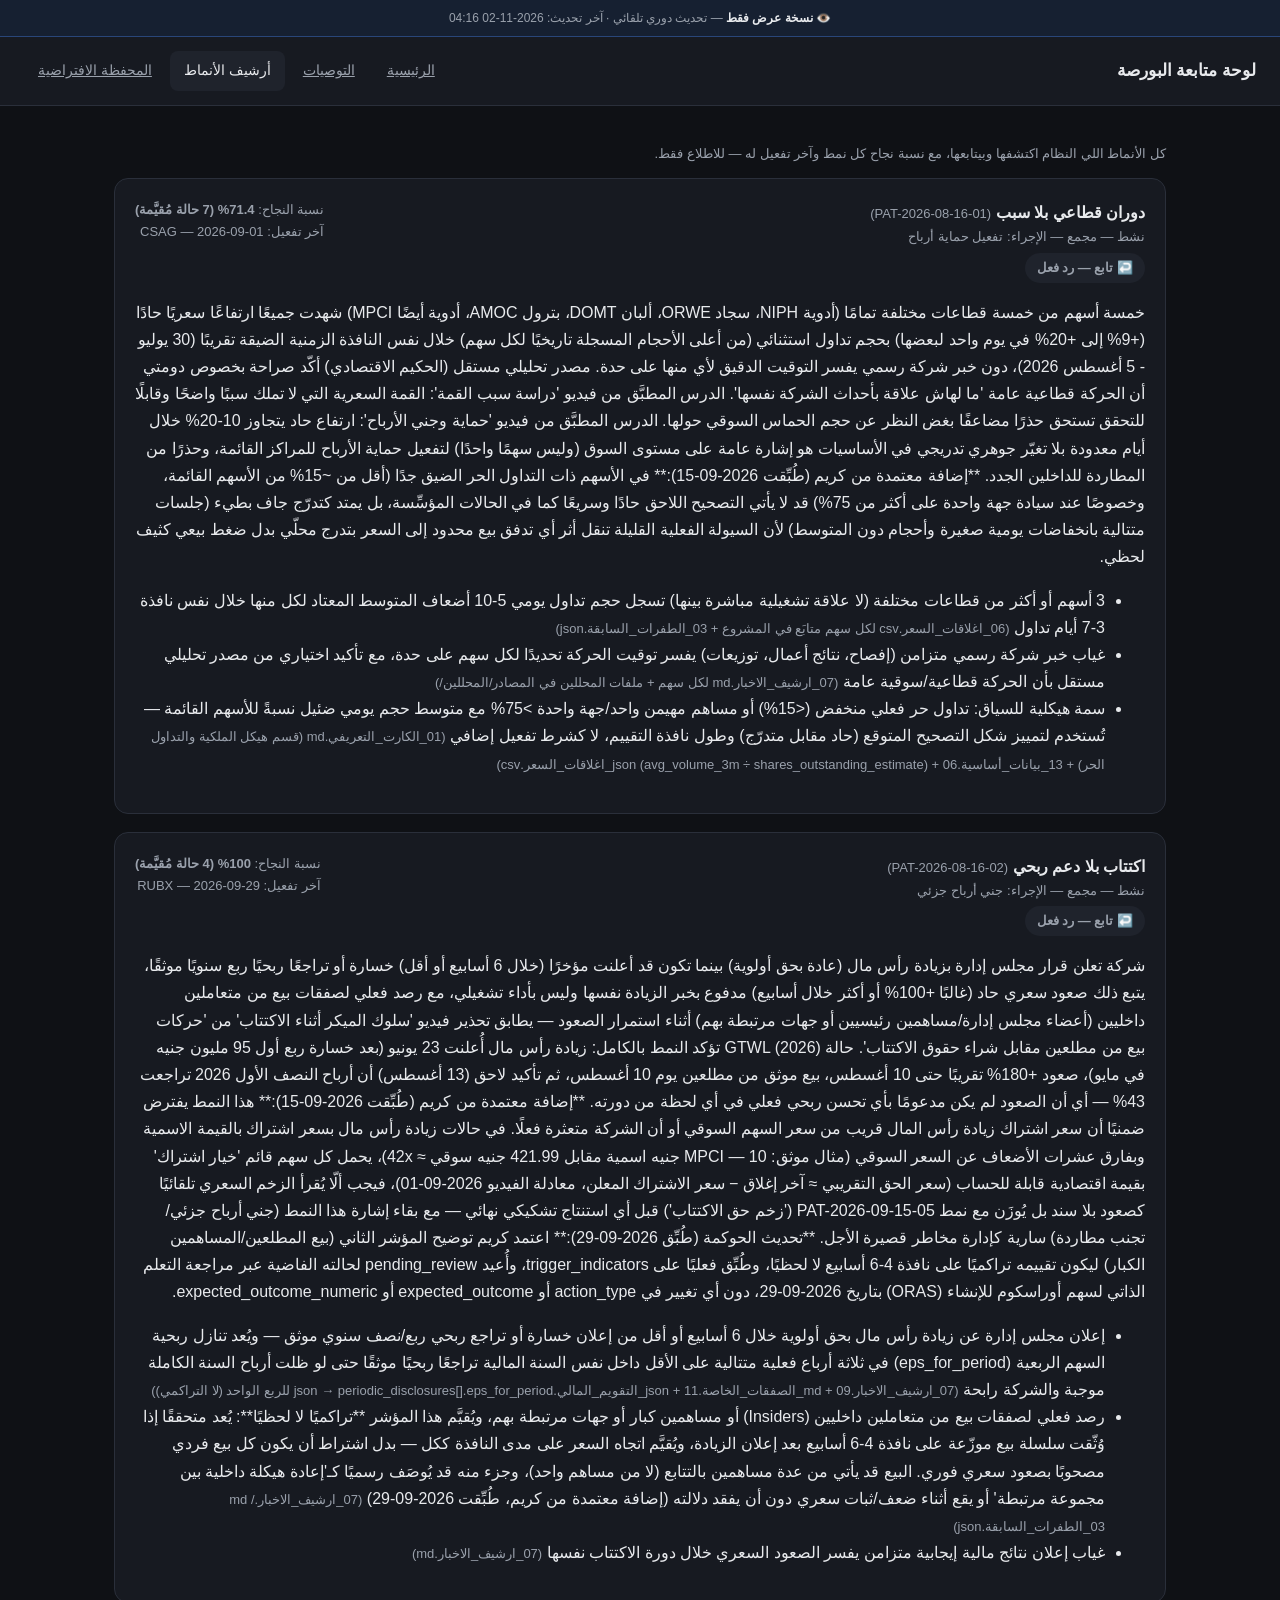
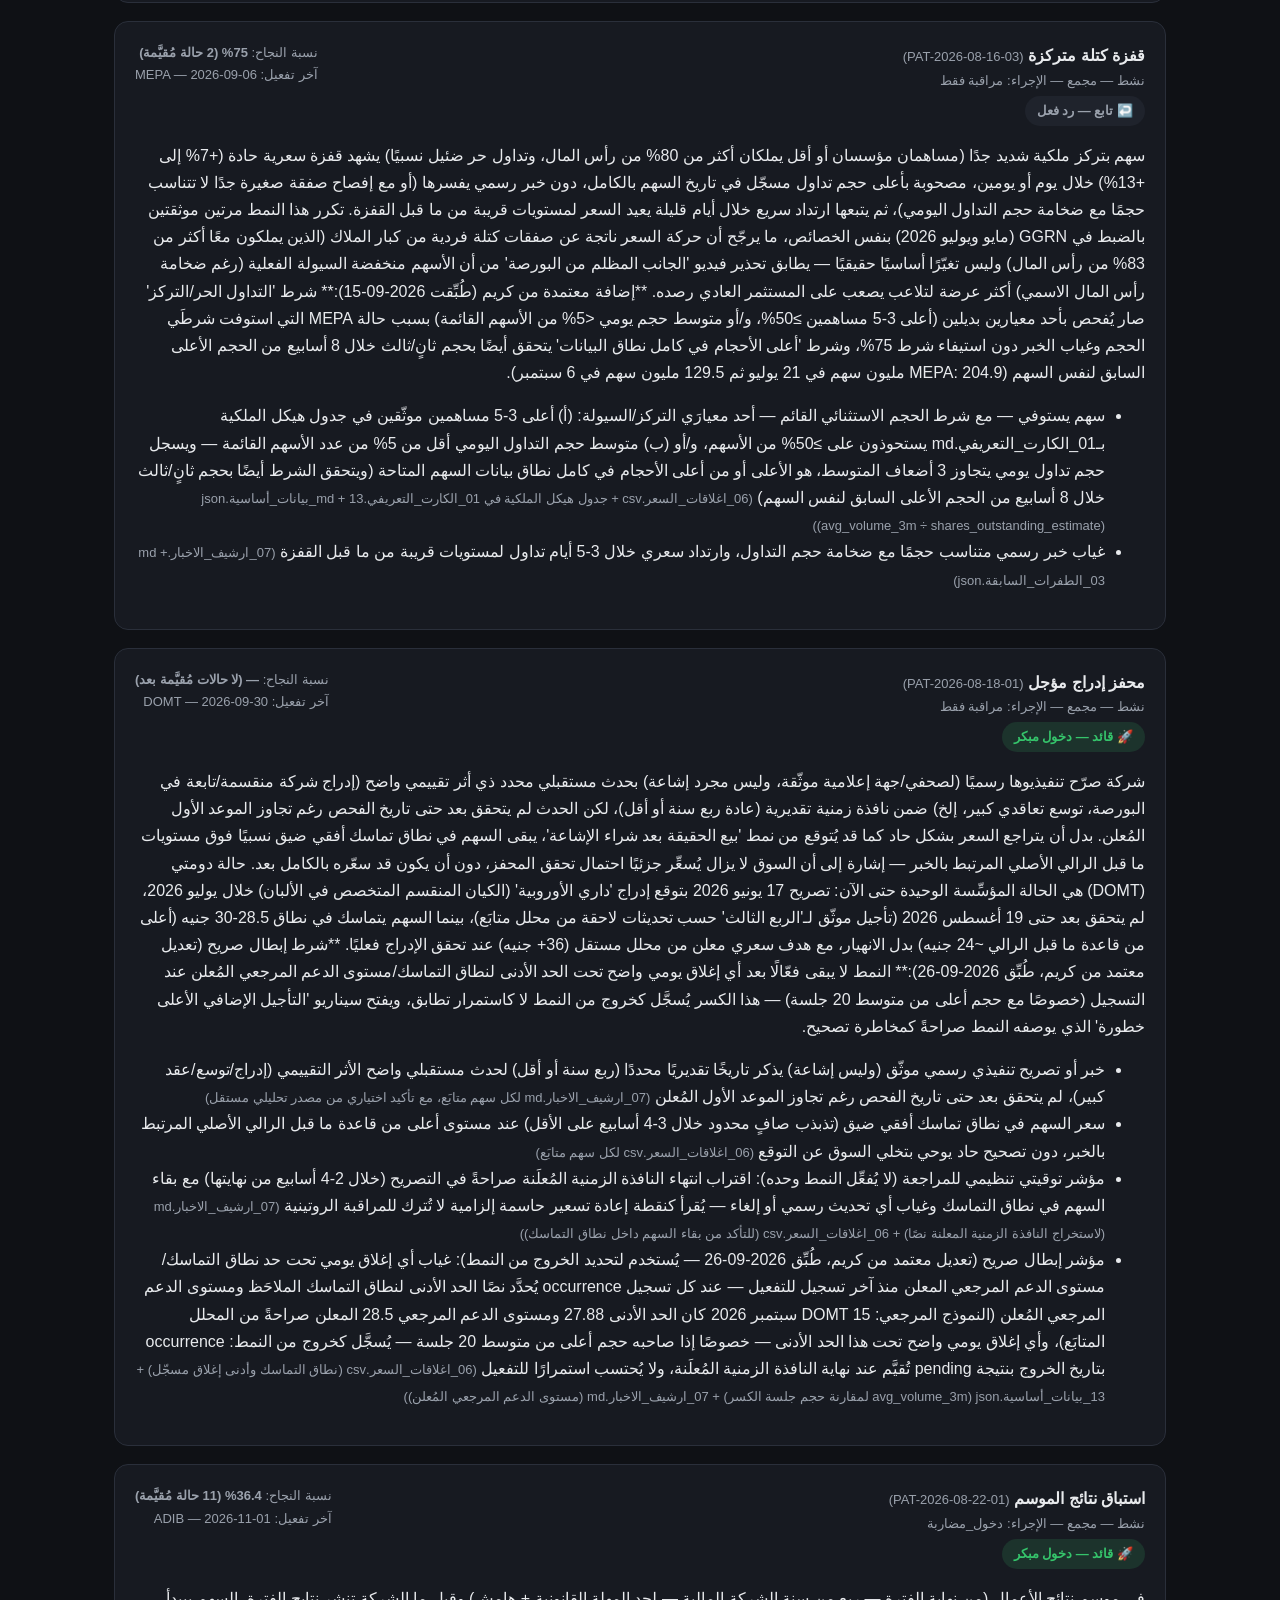
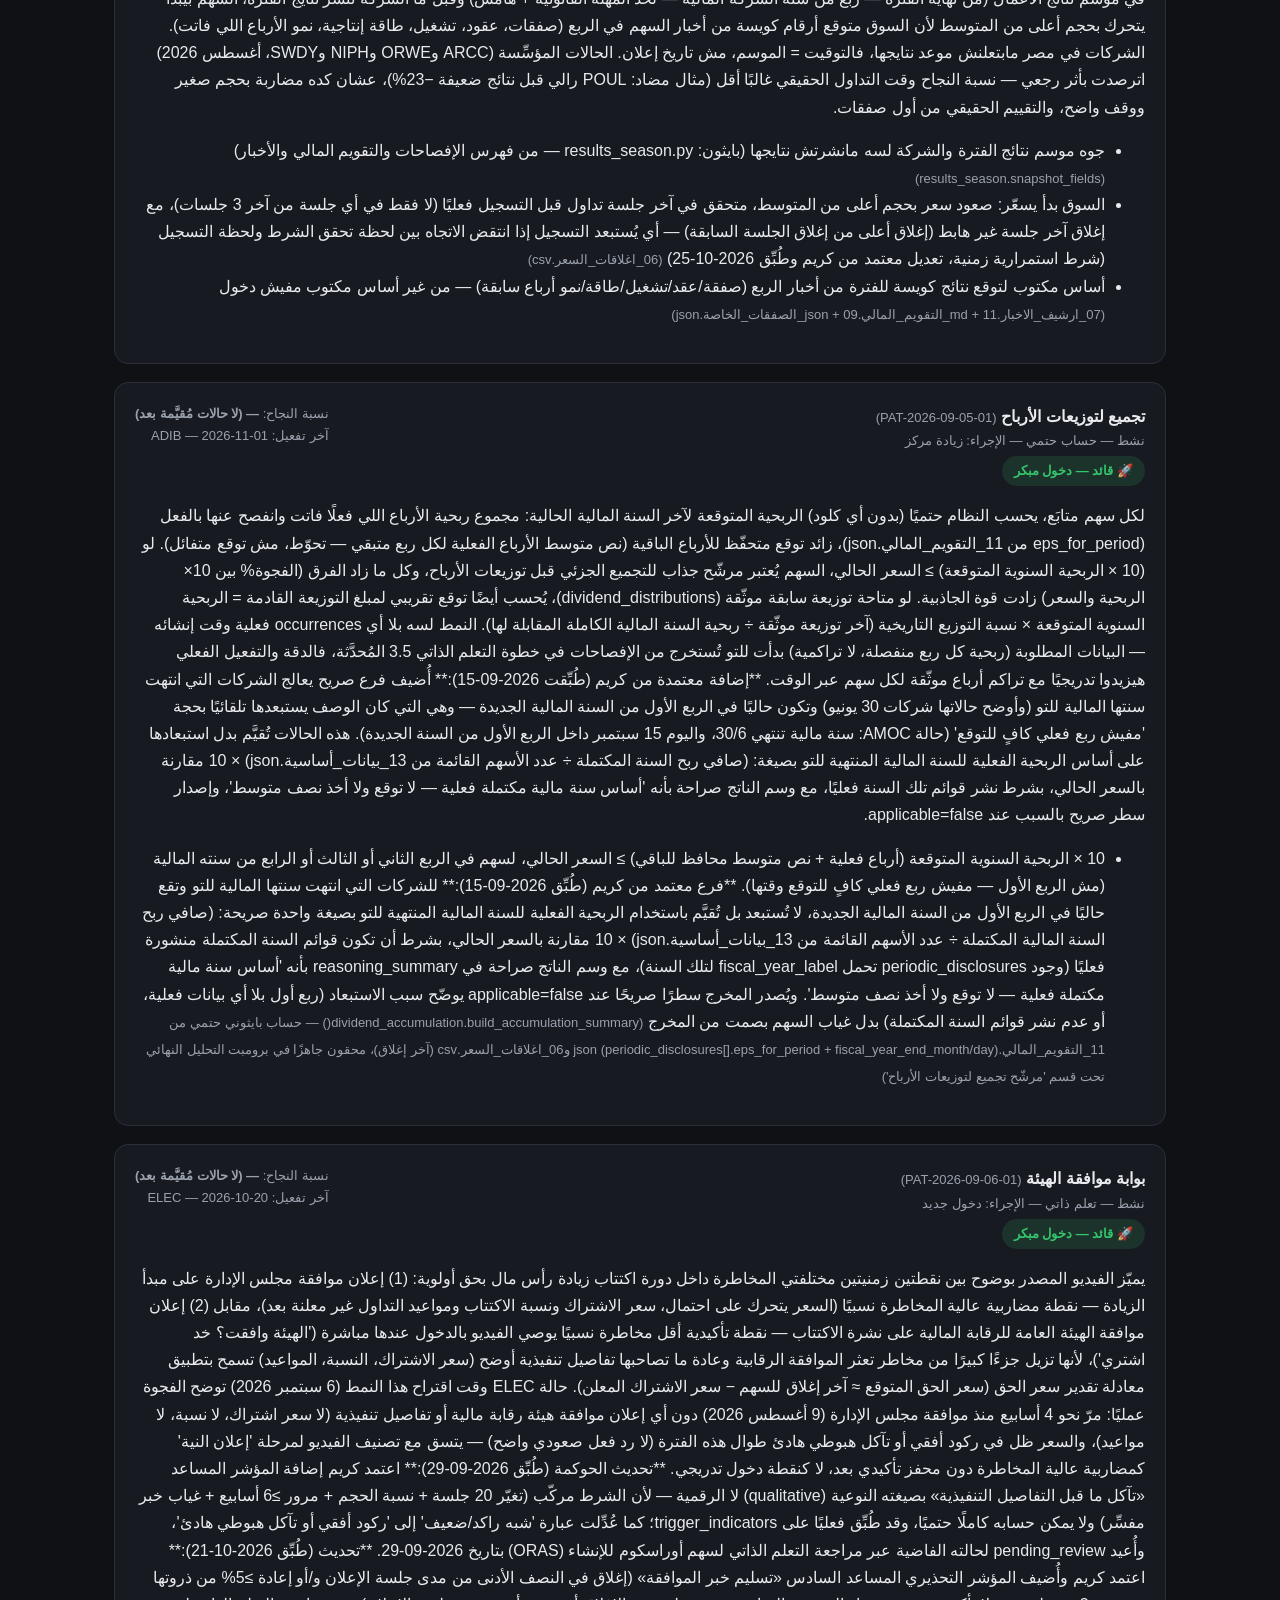
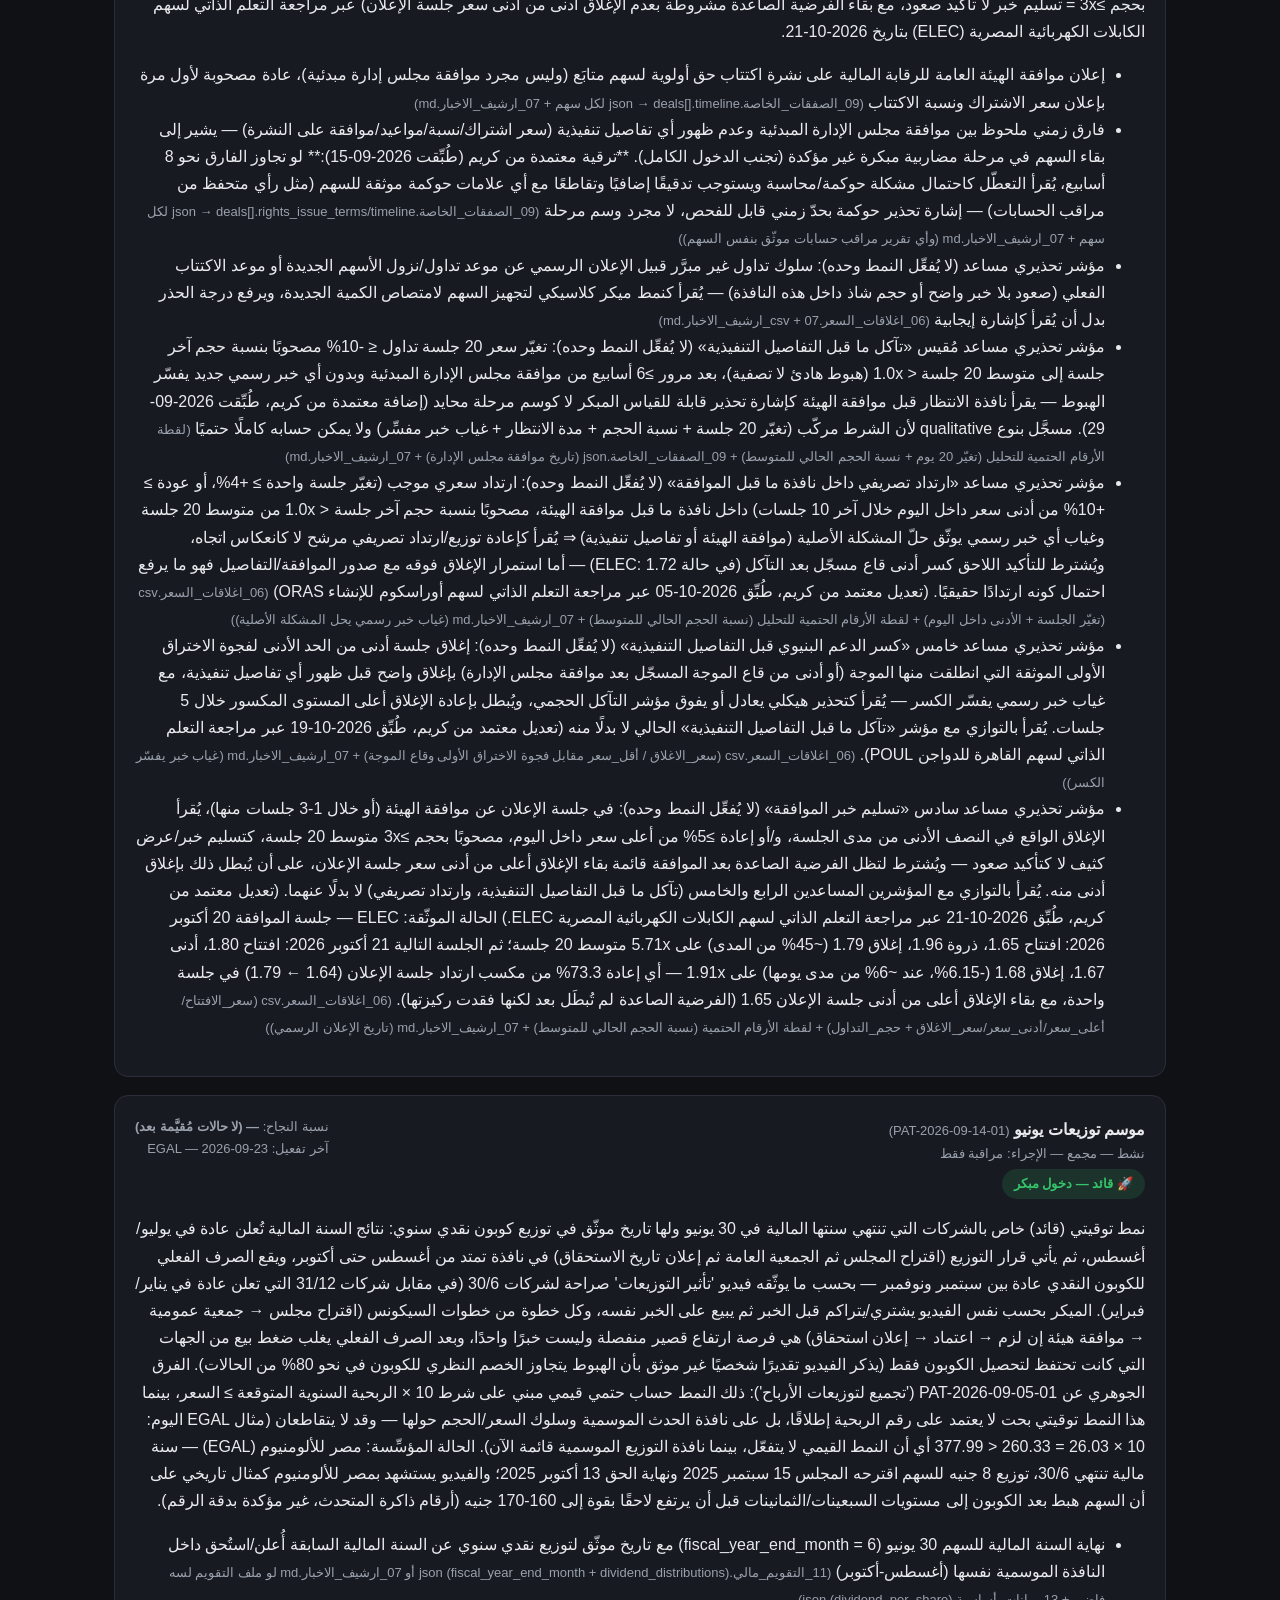
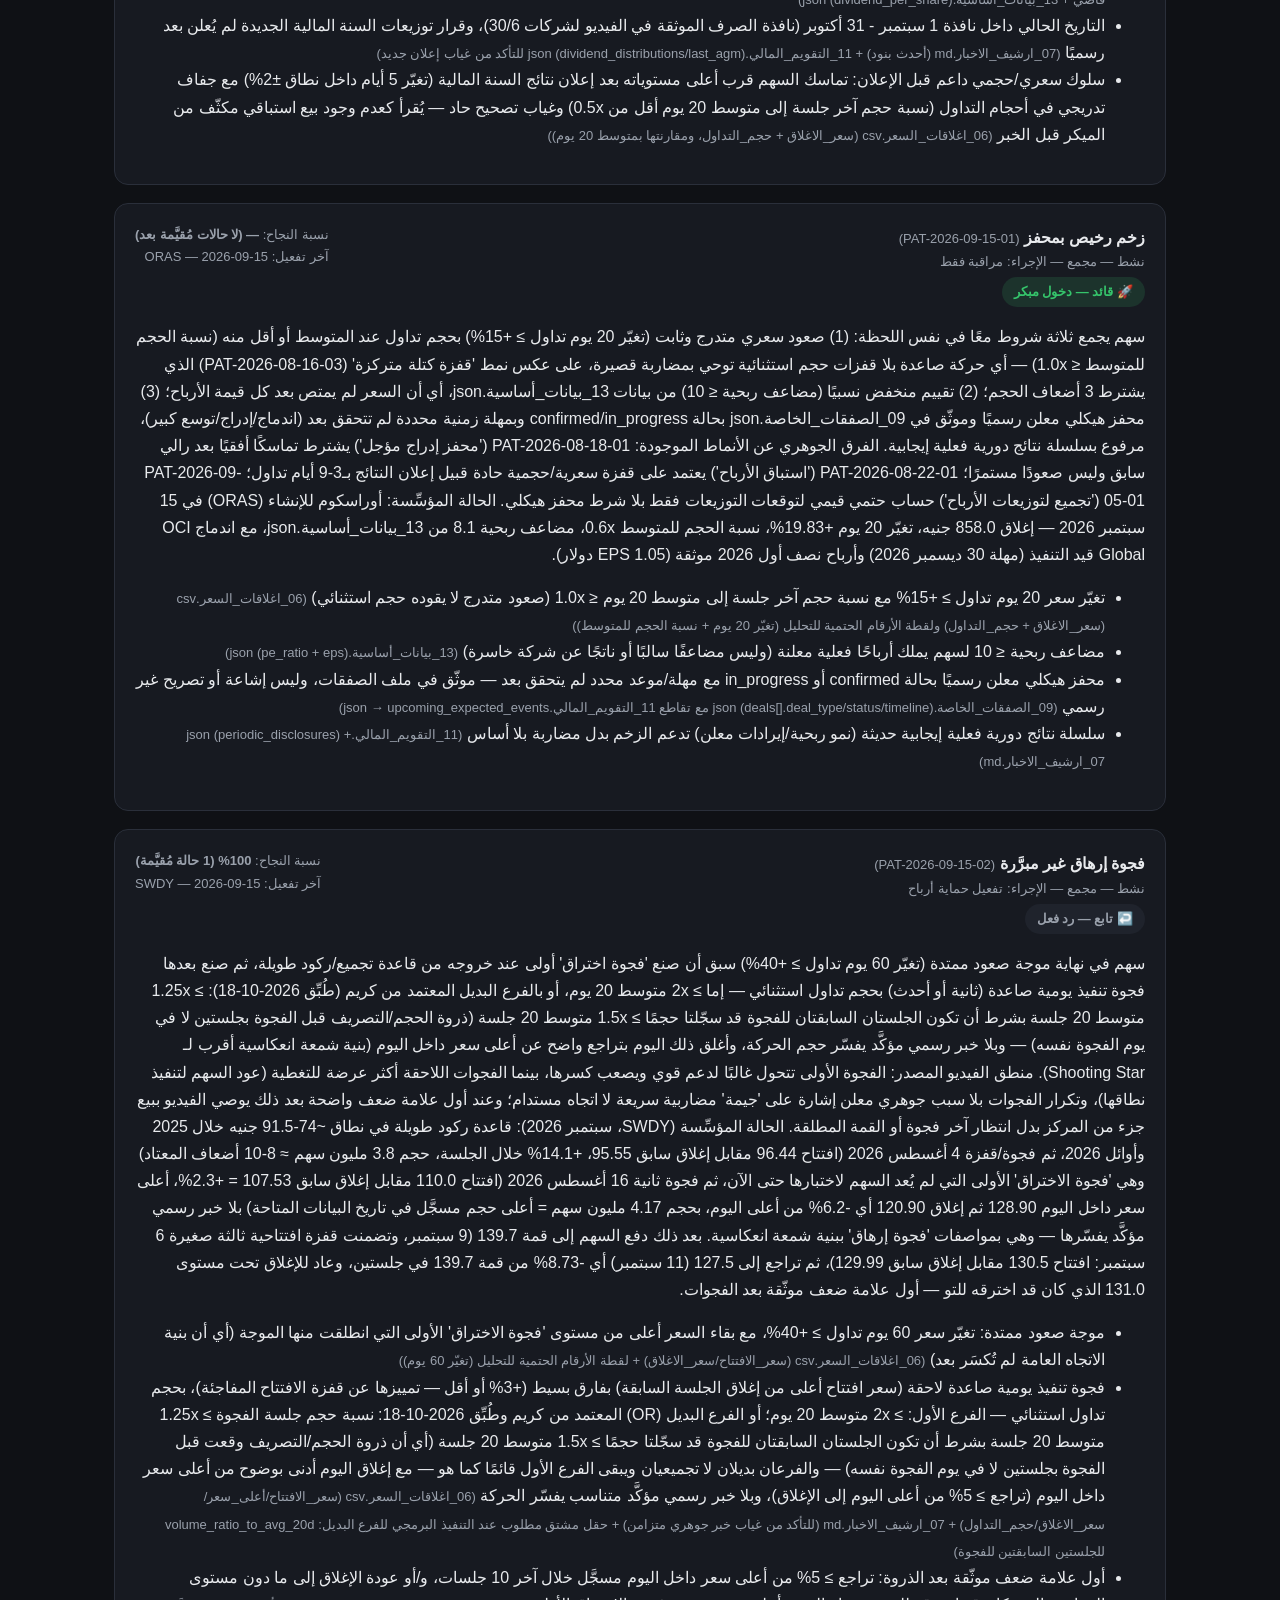
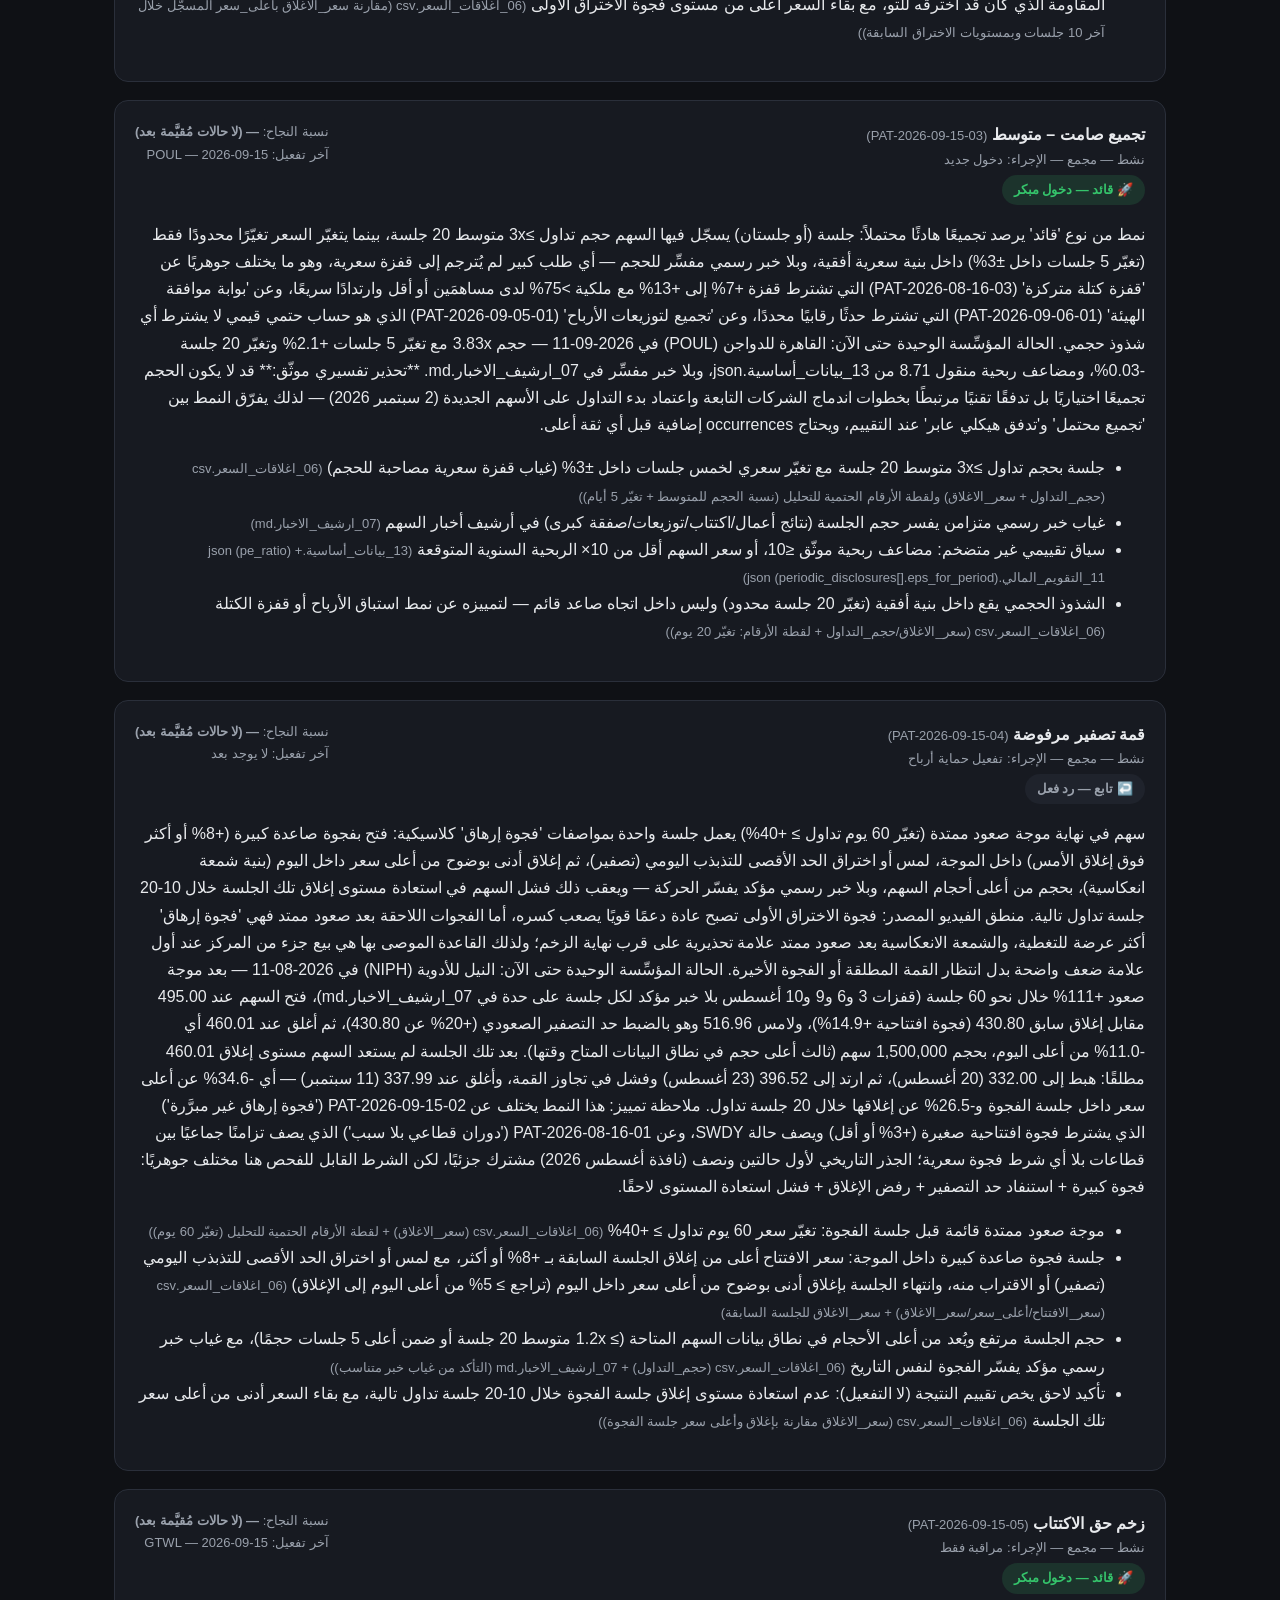
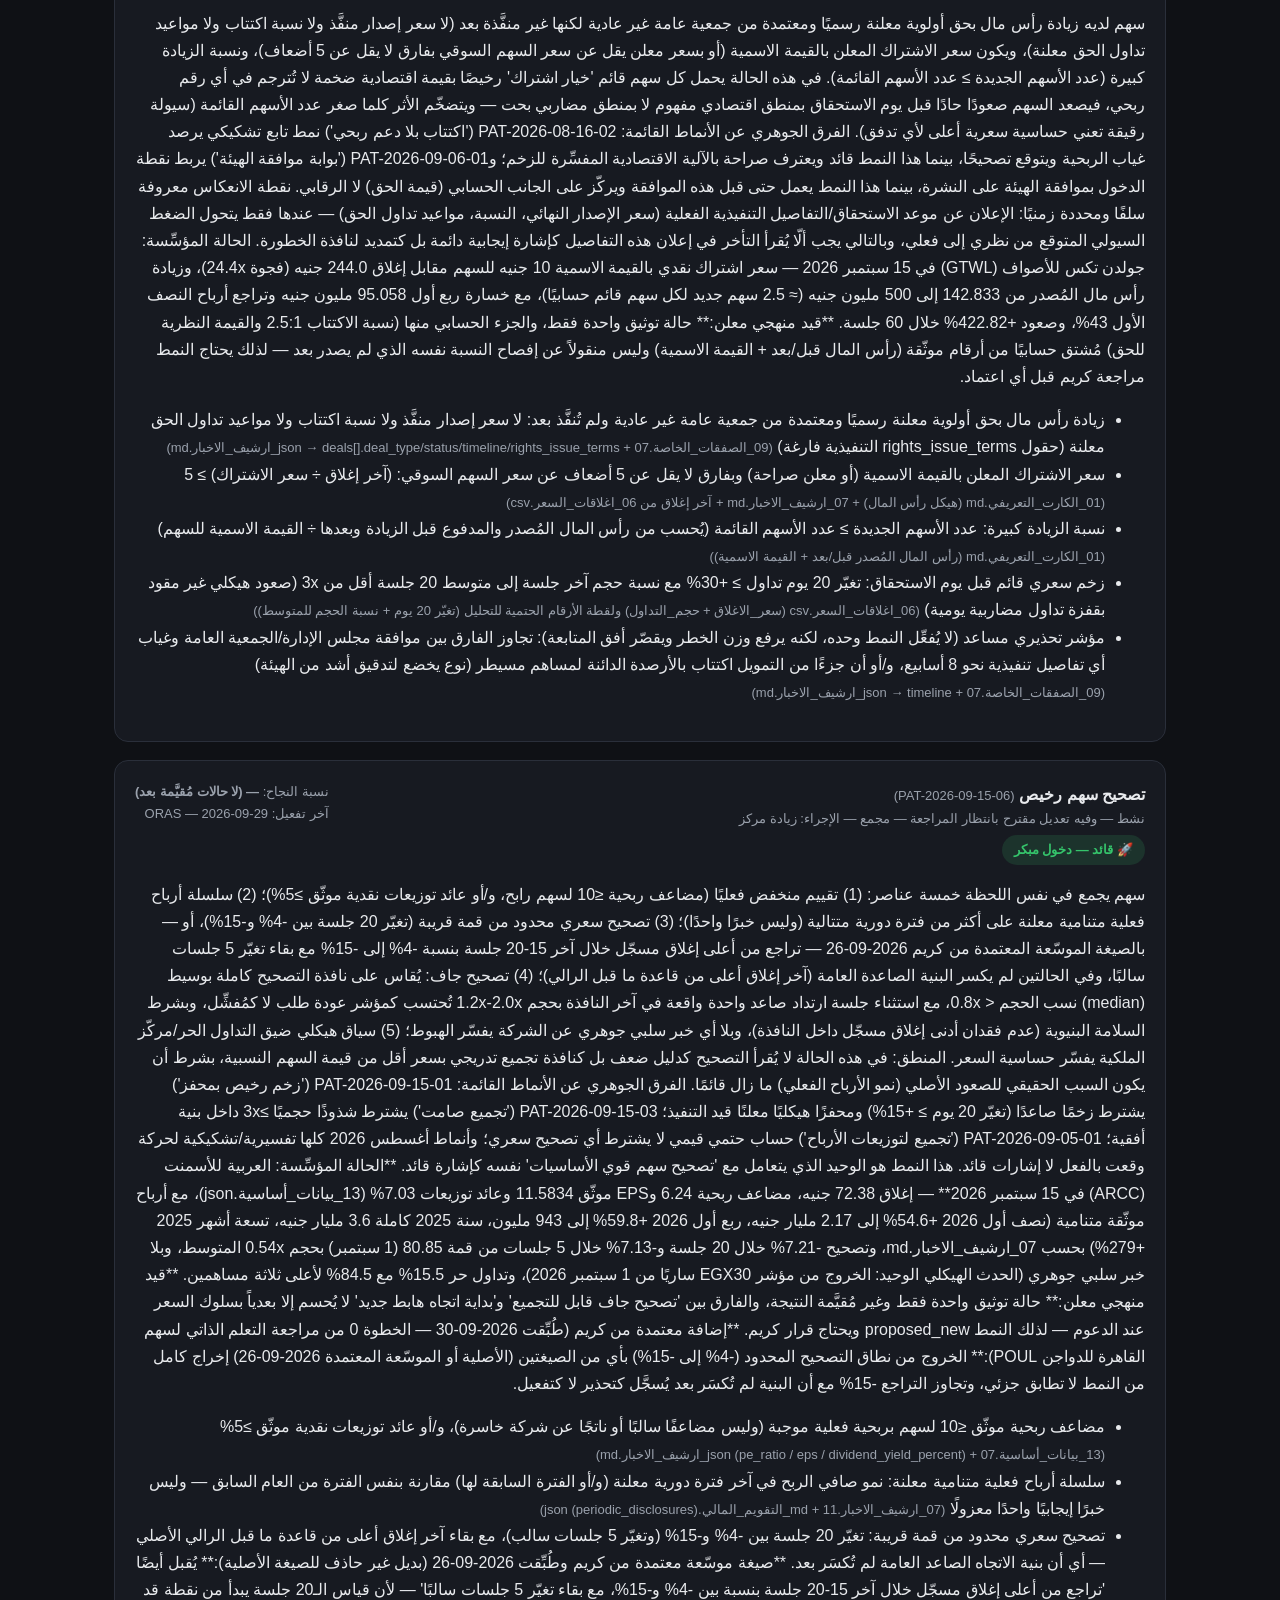
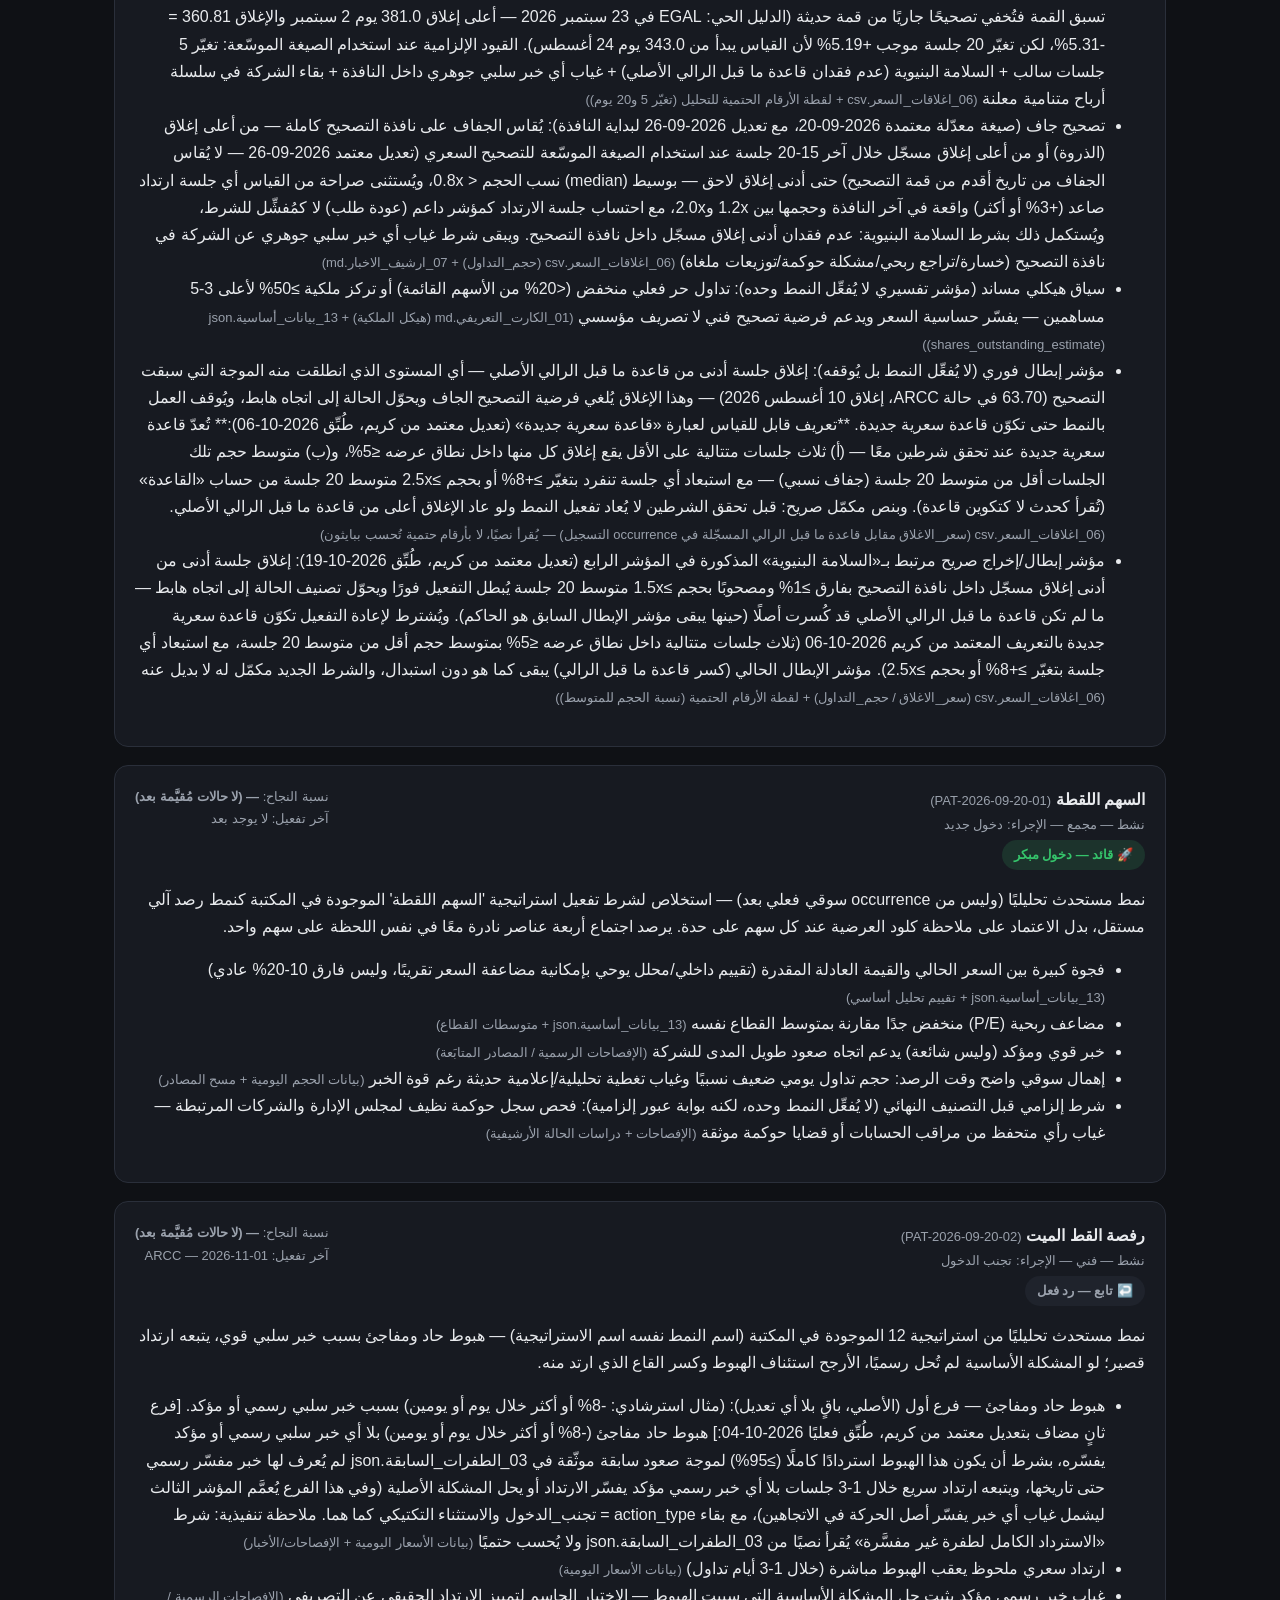
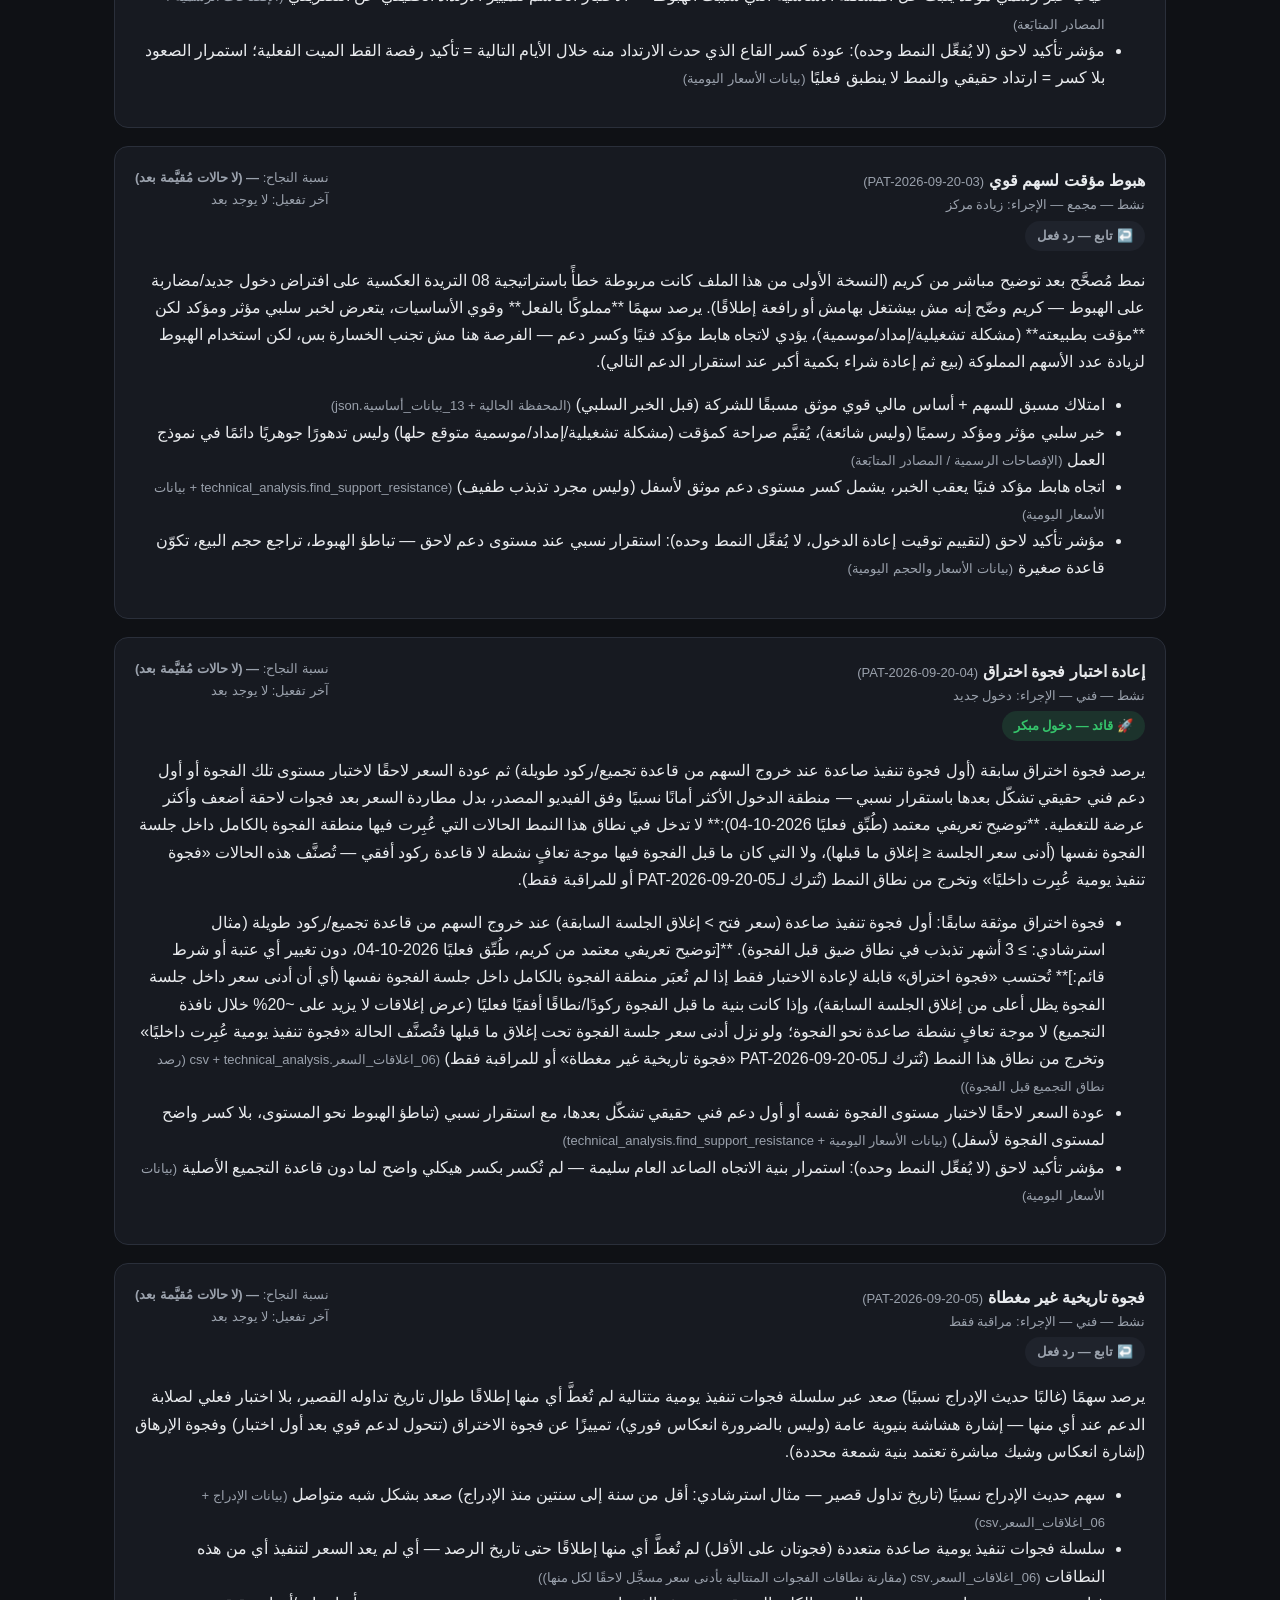
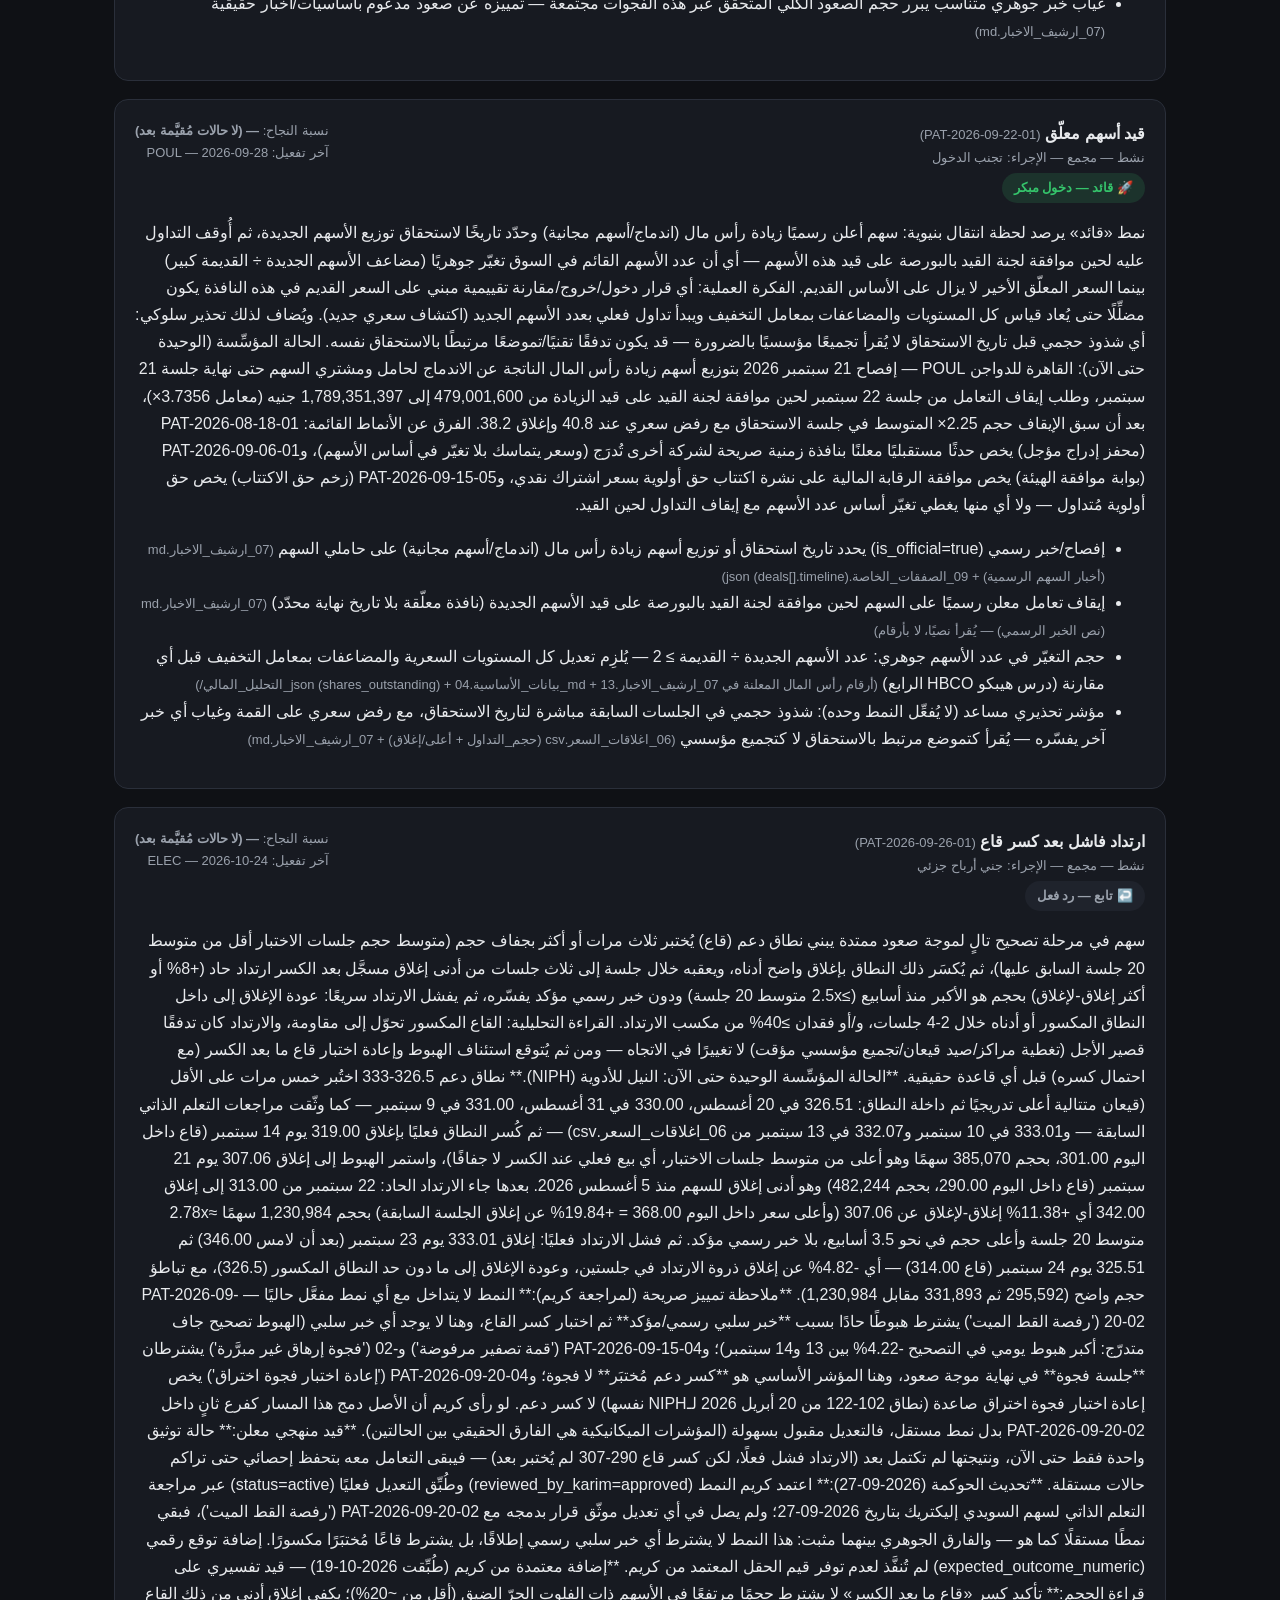
==== patterns.html @ e0b16d26 "تحديث تلقائي — 2026-11-02 19:22" ====
<!doctype html>
<html lang="ar" dir="rtl">
<head>
  <meta charset="utf-8" />
  <meta name="viewport" content="width=device-width, initial-scale=1" />
  <meta name="robots" content="noindex, nofollow" />
  <title>أرشيف الأنماط — لوحة متابعة البورصة</title>
  <link rel="stylesheet" href="style.css?v=20261102192208" />
</head>
<body>
  <div class="view-only-banner">👁️ <strong>نسخة عرض فقط</strong> — تحديث دوري تلقائي · آخر تحديث: <span id="generated-at-label">...</span></div>
  <header class="topbar">
    <h1>لوحة متابعة البورصة</h1>
    <nav class="topnav">
      <a href="index.html">الرئيسية</a>
      <a href="recommendations.html">التوصيات</a>
      <a href="patterns.html" class="active">أرشيف الأنماط</a>
      <a href="portfolio.html">المحفظة الافتراضية</a>
    </nav>
  </header>
  <main>
    <p class="muted">كل الأنماط اللي النظام اكتشفها وبيتابعها، مع نسبة نجاح كل نمط وآخر تفعيل له — للاطلاع فقط.</p>
    <div id="patterns-container"></div>
  </main>
  <script src="app.js?v=20261102192208"></script>
</body>
</html>
---- style.css ----
:root {
  --bg: #0f1115; --surface: #171a21; --surface-2: #1f232c; --border: #2a2f3a; --border-strong: #3a4150;
  --text: #e8eaed; --text-dim: #9aa1ac; --accent: #4f8cff; --green: #35c46b; --red: #f04a4a;
  --amber: #e0a626; --blue: #4f8cff;
}
* { box-sizing: border-box; }
body { margin: 0; background: var(--bg); color: var(--text); font-family: "Segoe UI", Tahoma, Arial, sans-serif; line-height: 1.7; }
main { max-width: 1100px; margin: 0 auto; padding: 24px; }
a { color: var(--accent); }
.card { background: var(--surface); border: 1px solid var(--border); border-radius: 14px; padding: 20px; margin-bottom: 18px; }
.grid { display: grid; grid-template-columns: repeat(auto-fill, minmax(280px, 1fr)); gap: 16px; }
.stock-card { background: var(--surface); border: 1px solid var(--border); border-radius: 14px; padding: 18px; display: flex; flex-direction: column; gap: 10px; }
.stock-card .head { display: flex; justify-content: space-between; align-items: baseline; }
.stock-card .ticker { color: var(--text-dim); font-size: 13px; }
.stock-card .price { font-size: 26px; font-weight: 700; }
.stock-card .news-title { font-size: 13px; color: var(--text-dim); }
.price, .value, .stat-box .value, td, th { font-variant-numeric: tabular-nums; }
.badge { display: inline-block; padding: 4px 12px; border-radius: 999px; font-size: 13px; font-weight: 600; }
.badge-buy { background: rgba(53, 196, 107, 0.15); color: var(--green); }
.badge-hold { background: rgba(224, 166, 38, 0.15); color: var(--amber); }
.badge-watch { background: rgba(79, 140, 255, 0.15); color: var(--blue); }
.badge-sell { background: rgba(240, 74, 74, 0.15); color: var(--red); }
.badge-none { background: var(--surface-2); color: var(--text-dim); }
.badge-outlier { background: rgba(224, 166, 38, 0.18); color: var(--amber); }
.badge-pattern { background: rgba(79, 140, 255, 0.15); color: var(--blue); }
.badge-role-leading { background: rgba(53, 196, 107, 0.15); color: var(--green); }
.badge-role-lagging { background: var(--surface-2); color: var(--text-dim); }
table { border-collapse: collapse; width: 100%; margin: 10px 0; }
th, td { border: 1px solid var(--border); padding: 8px 10px; text-align: right; font-size: 14px; }
th { background: var(--surface-2); }
.muted { color: var(--text-dim); font-size: 13px; }
.article-body h1, .article-body h2, .article-body h3 { color: var(--text); }
.article-body table { font-size: 13px; }
.empty-state { color: var(--text-dim); padding: 30px; text-align: center; border: 1px dashed var(--border); border-radius: 12px; }
.news-item { border-bottom: 1px solid var(--border); padding: 12px 0; }
.news-item:last-child { border-bottom: none; }
.stat-grid { display: grid; grid-template-columns: repeat(auto-fill, minmax(160px, 1fr)); gap: 12px; margin: 8px 0; }
.stat-box { background: var(--surface-2); border: 1px solid var(--border); border-radius: 10px; padding: 12px 14px; }
.stat-box .label { font-size: 12px; color: var(--text-dim); margin-bottom: 4px; }
.stat-box .value { font-size: 20px; font-weight: 700; }
.stat-box .value.positive { color: var(--green); }
.stat-box .value.negative { color: var(--red); }
.positive { color: var(--green); }
.negative { color: var(--red); }
.pattern-card { background: var(--surface-2); border: 1px solid var(--border); border-radius: 12px; padding: 14px 16px; margin-bottom: 10px; }
.pattern-card .head { display: flex; justify-content: space-between; align-items: center; flex-wrap: wrap; gap: 8px; }
.pattern-card .name { font-weight: 700; font-size: 15px; }
/* شريط تنقّل بسيط — روابط تصفّح عادية بين صفحتين ثابتتين، مفيش أي زرار بيبعت أمر للسيرفر */
.topbar {
  display: flex; align-items: center; justify-content: space-between; flex-wrap: wrap; gap: 10px;
  padding: 14px 24px; background: var(--surface); border-bottom: 1px solid var(--border);
}
.topbar h1 { font-size: 17px; margin: 0; }
.topnav { display: flex; gap: 4px; }
.topnav a { padding: 8px 14px; border-radius: 8px; color: var(--text-dim); font-size: 14px; }
.topnav a.active, .topnav a:hover { background: var(--surface-2); color: var(--text); text-decoration: none; }
.view-only-banner {
  background: rgba(79, 140, 255, 0.12); border-bottom: 1px solid rgba(79, 140, 255, 0.35);
  padding: 8px 24px; font-size: 12px; color: var(--text-dim); text-align: center;
}
.view-only-banner strong { color: var(--text); }

/* زرار عرض/إخفاء آخر التوصيات — تفاعل عرض محلي بس (إظهار/إخفاء)، بدون أي اتصال بسيرفر */
.btn-toggle-history {
  display: inline-flex; align-items: center; gap: 6px;
  padding: 8px 16px; border-radius: 8px; border: 1px solid var(--border);
  background: var(--surface-2); color: var(--text); font-size: 14px; cursor: pointer;
}
.btn-toggle-history:hover { background: #262b36; }

/* 6 أكتوبر 2026: تفاصيل التوصية المطوية في التقرير اليومي */
.article-body details { margin: 10px 0 22px; border: 1px solid var(--border, #d9dde3); border-radius: 8px; background: rgba(127,127,127,.05); }
.article-body details > summary { cursor: pointer; padding: 9px 14px; font-weight: 600; color: var(--accent, #2563eb); list-style-position: inside; }
.article-body details[open] > summary { border-bottom: 1px solid var(--border, #d9dde3); }
.article-body details > *:not(summary) { padding-inline: 14px; }
.article-body details p, .article-body details li { font-size: 13.5px; line-height: 1.9; }
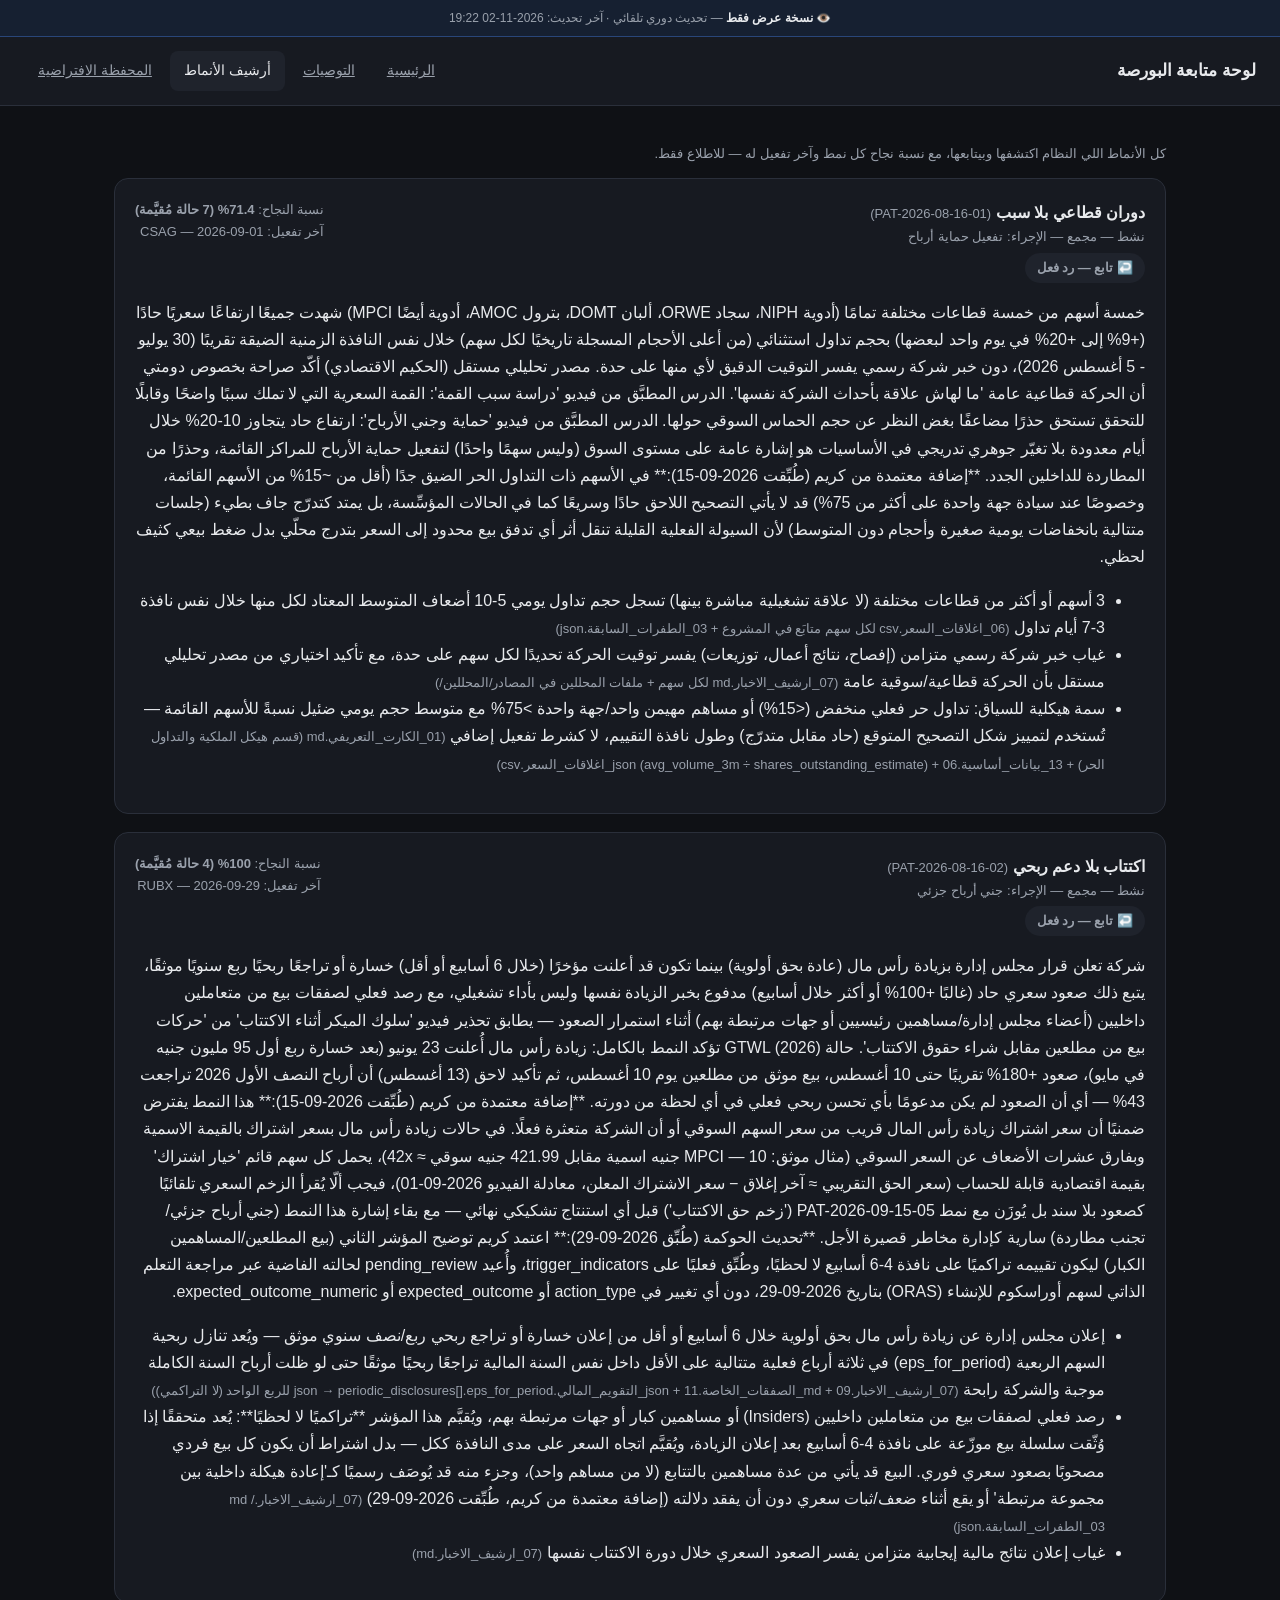
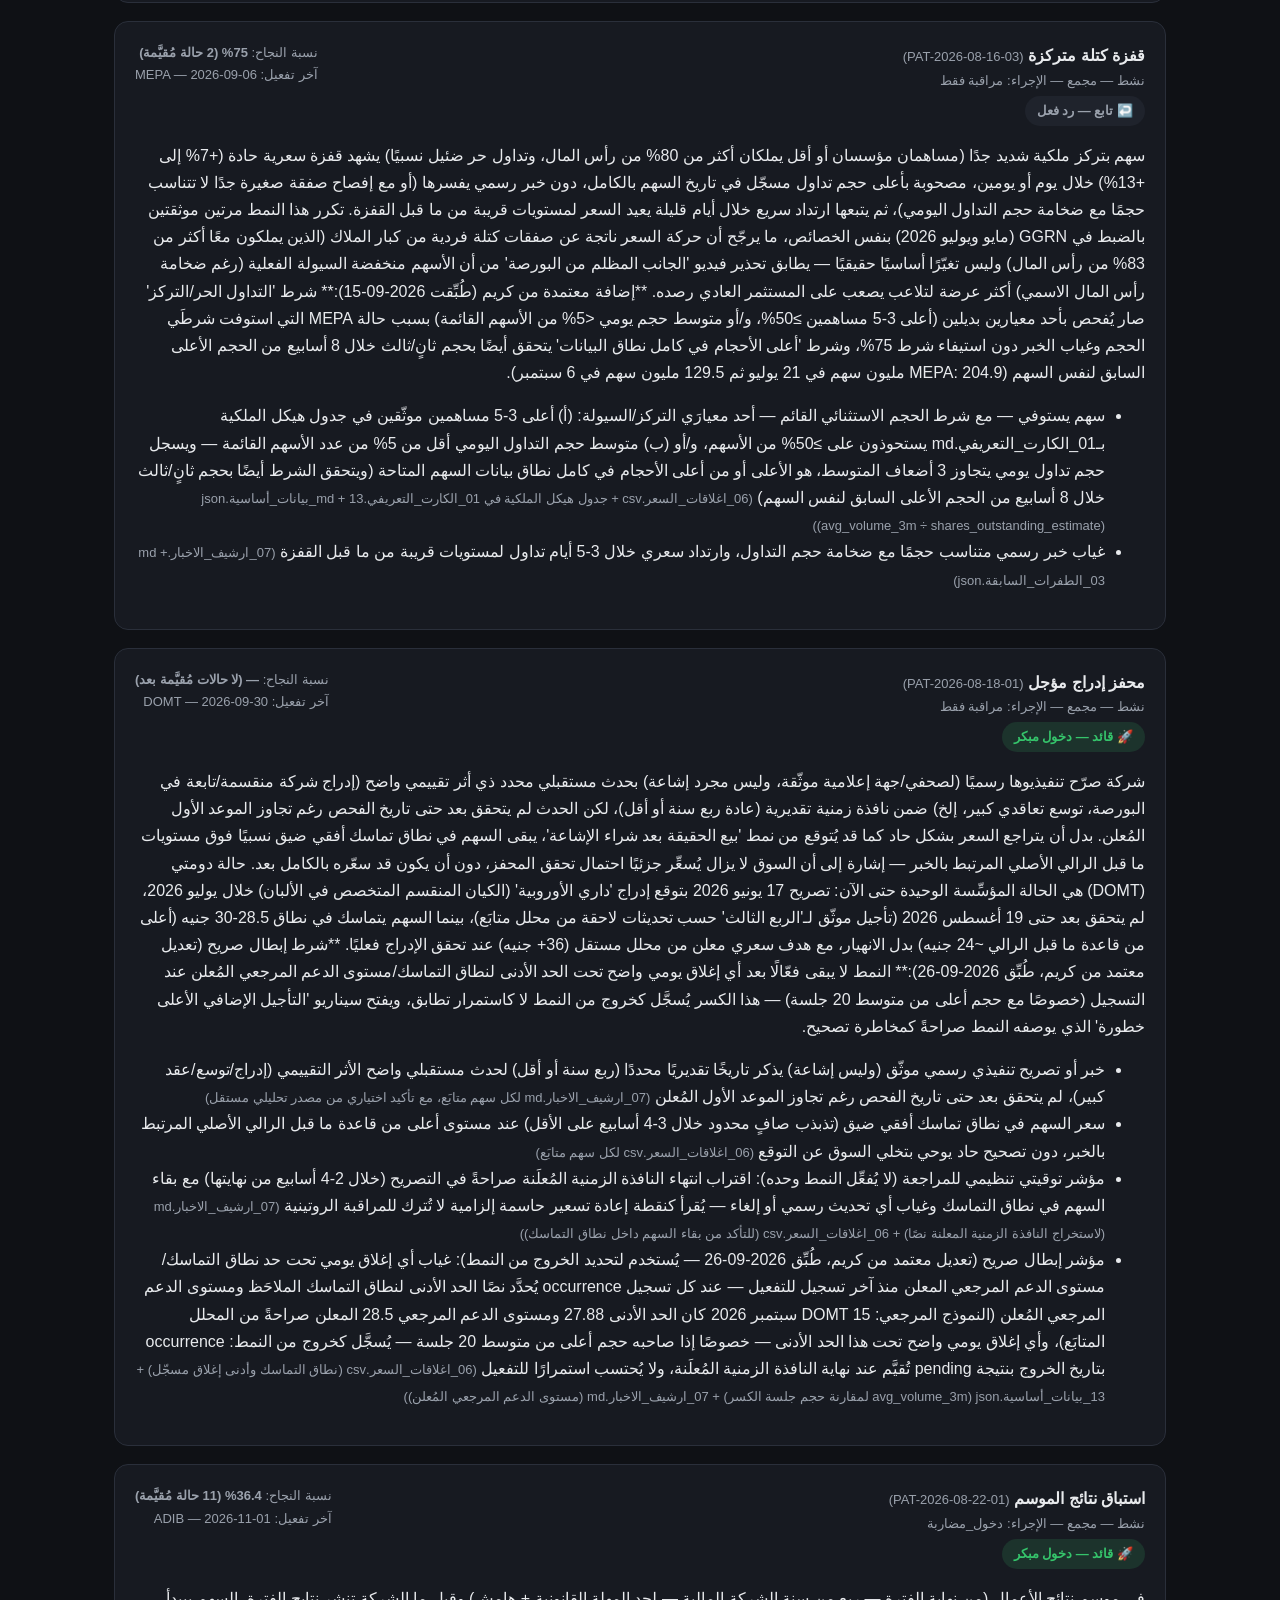
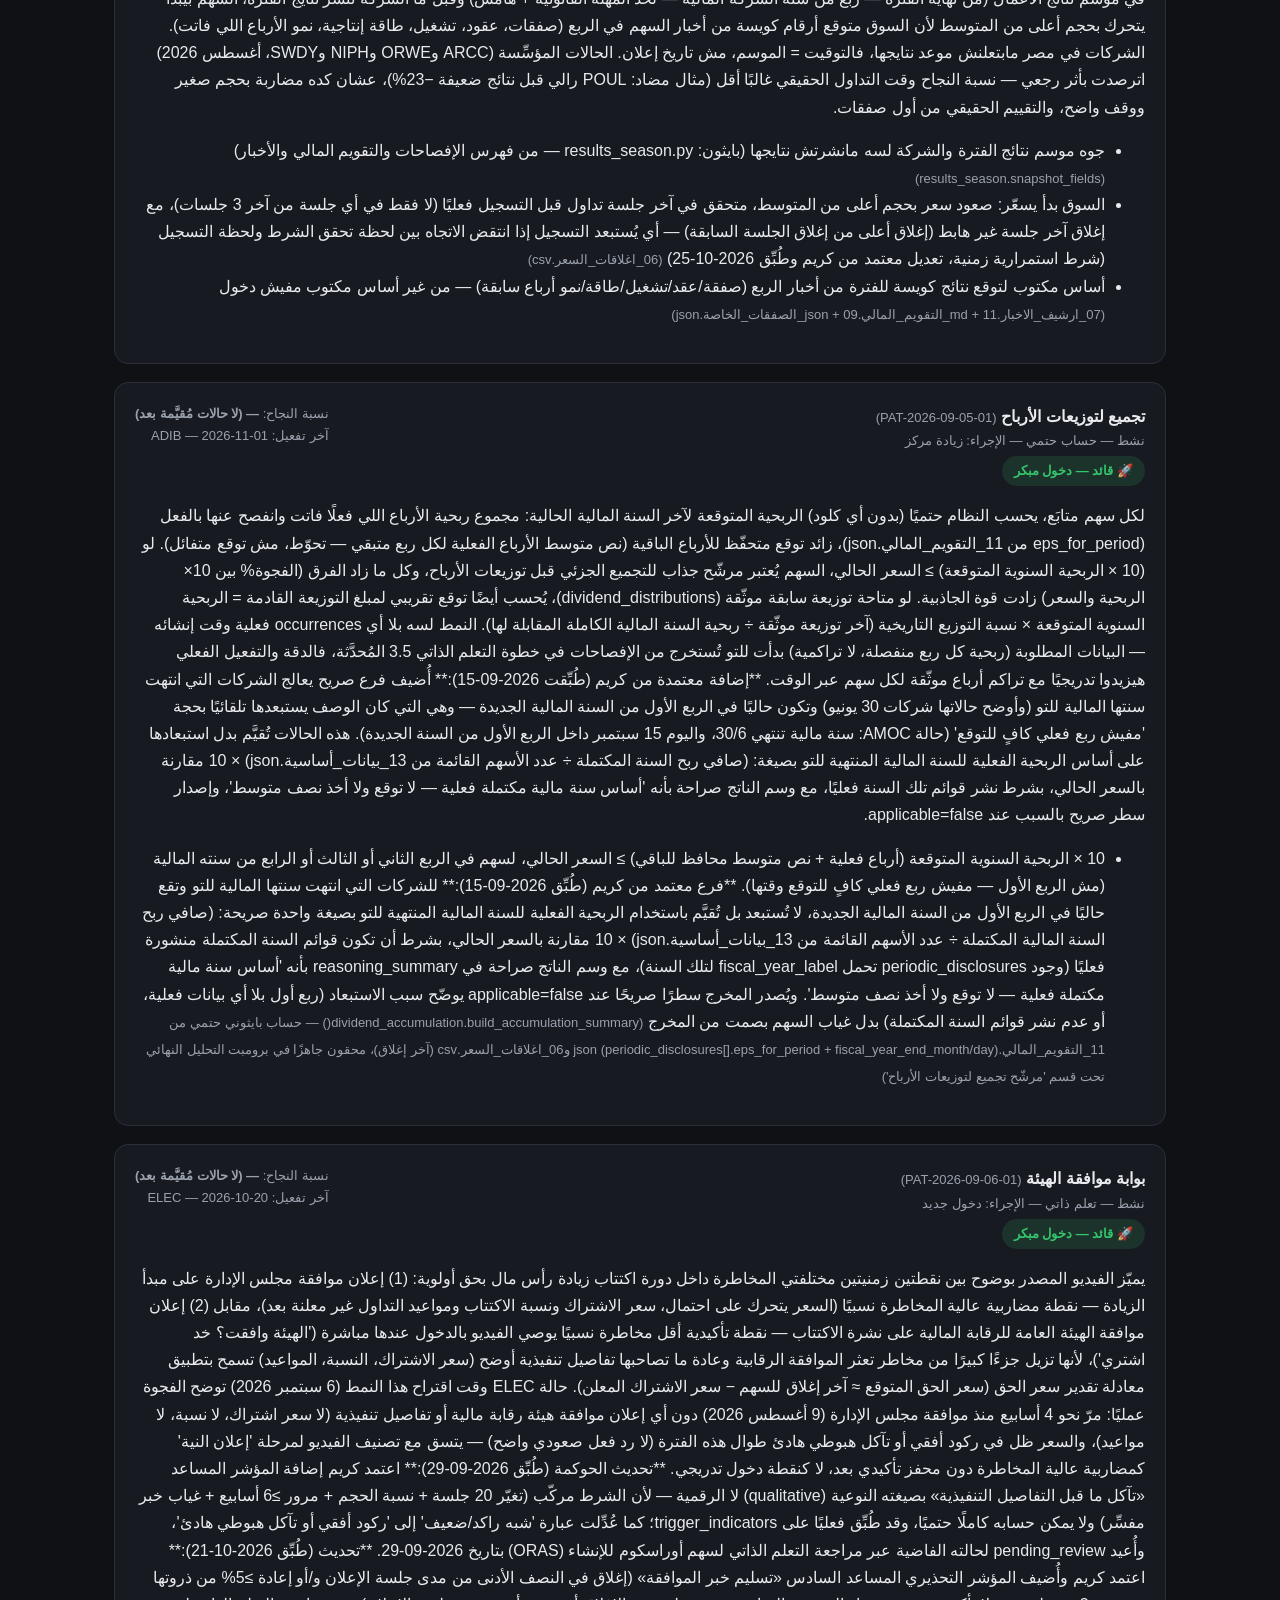
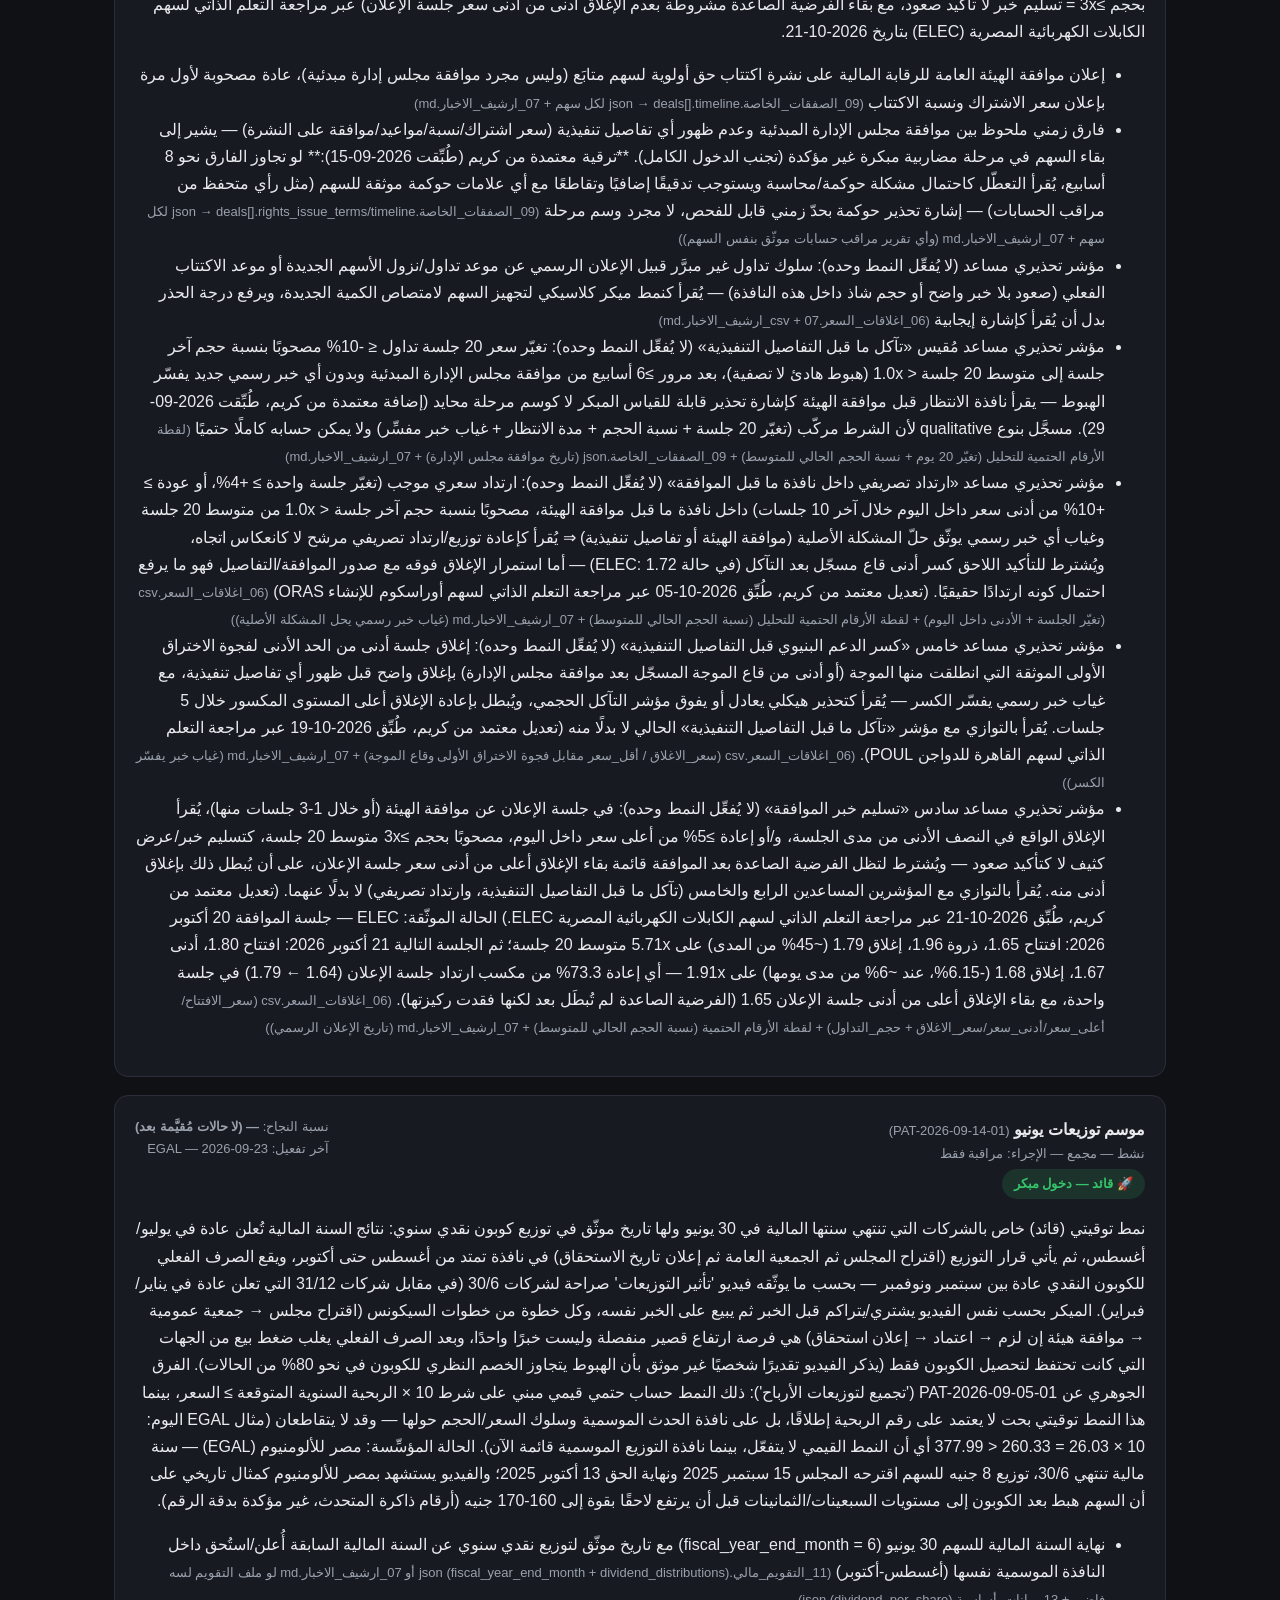
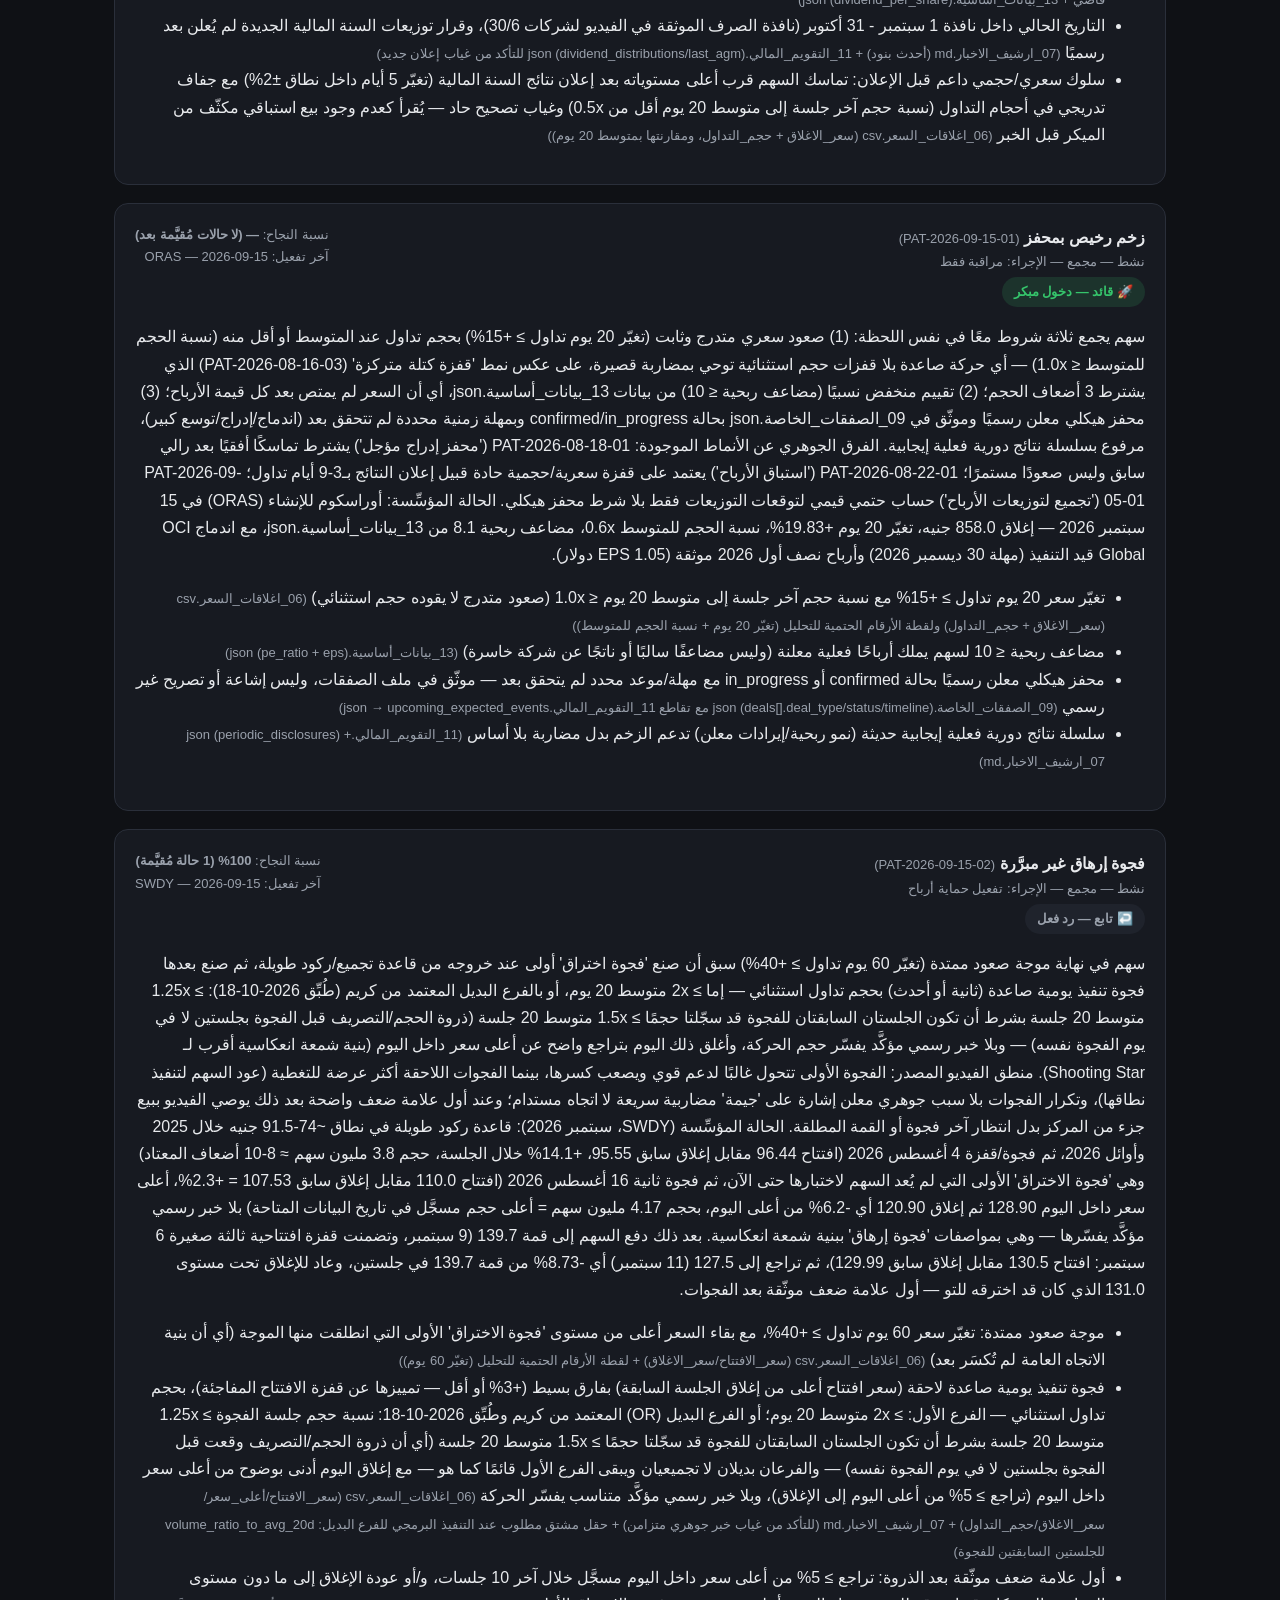
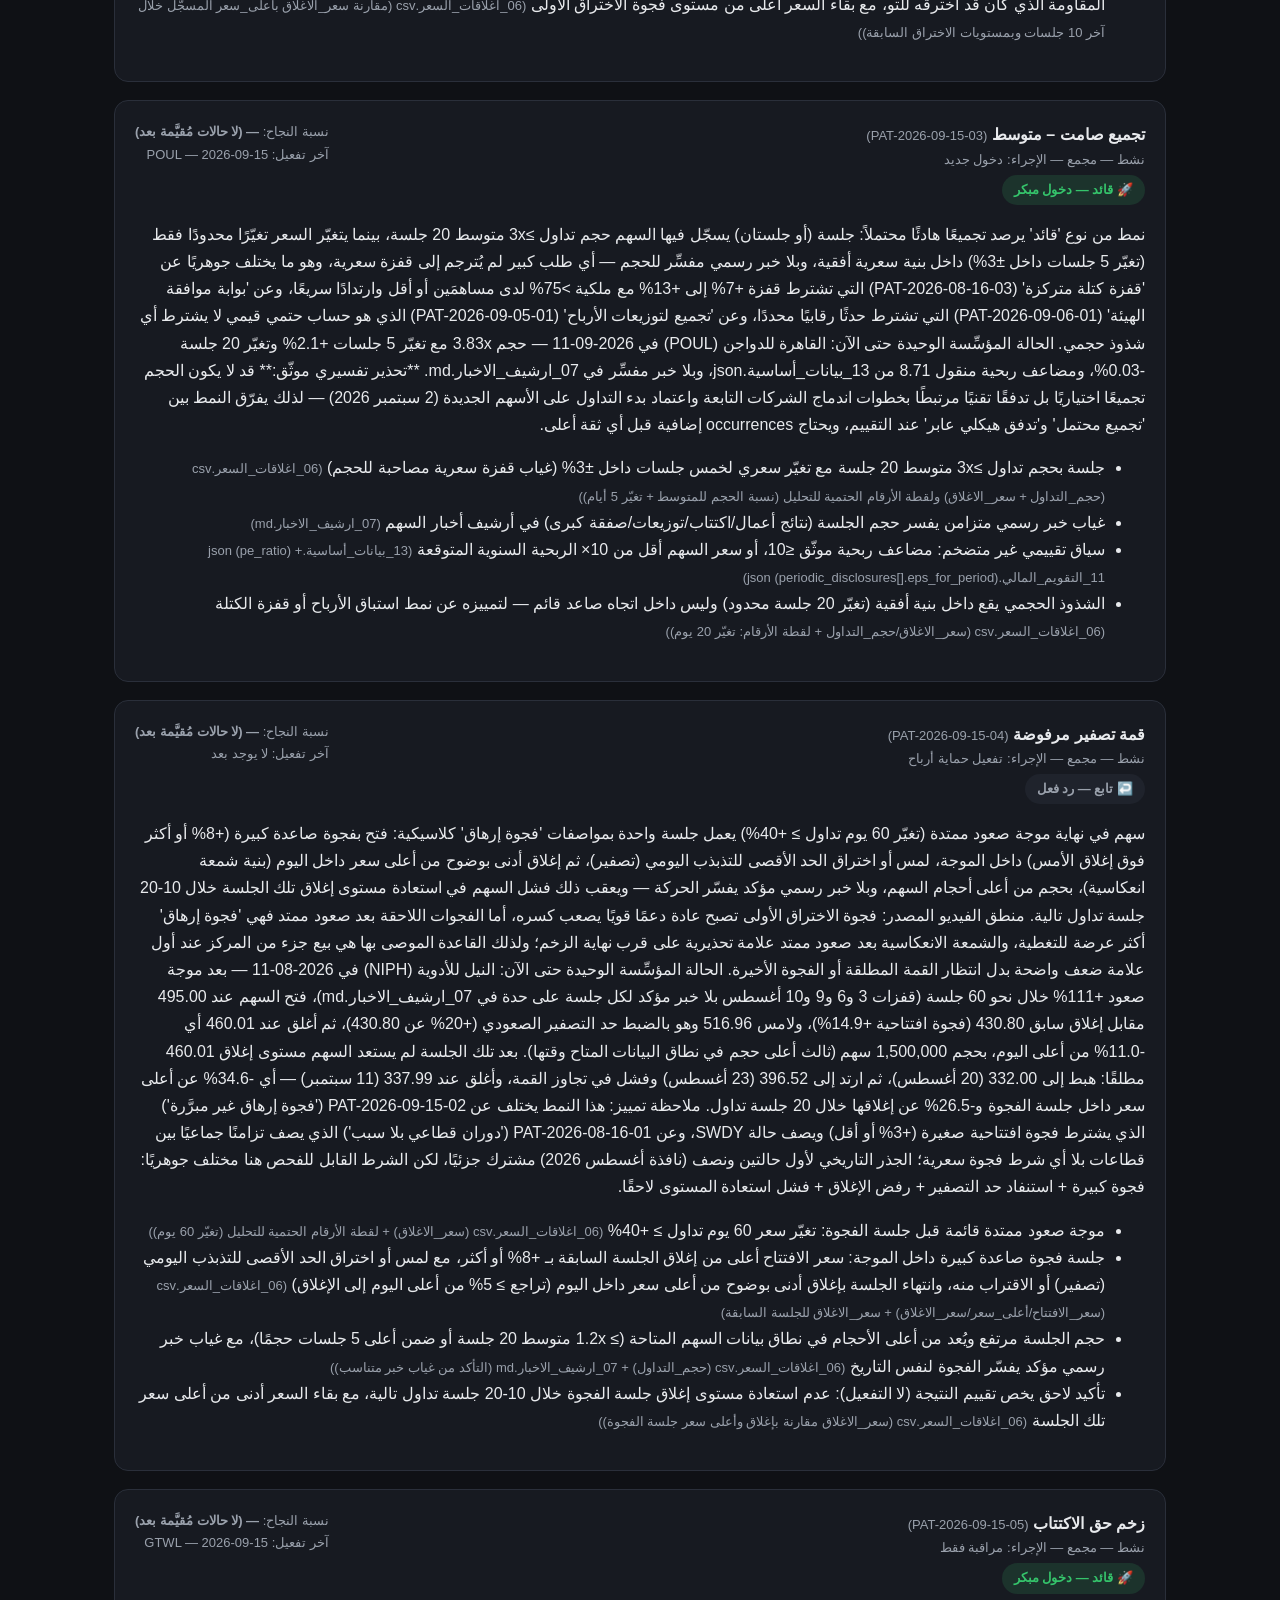
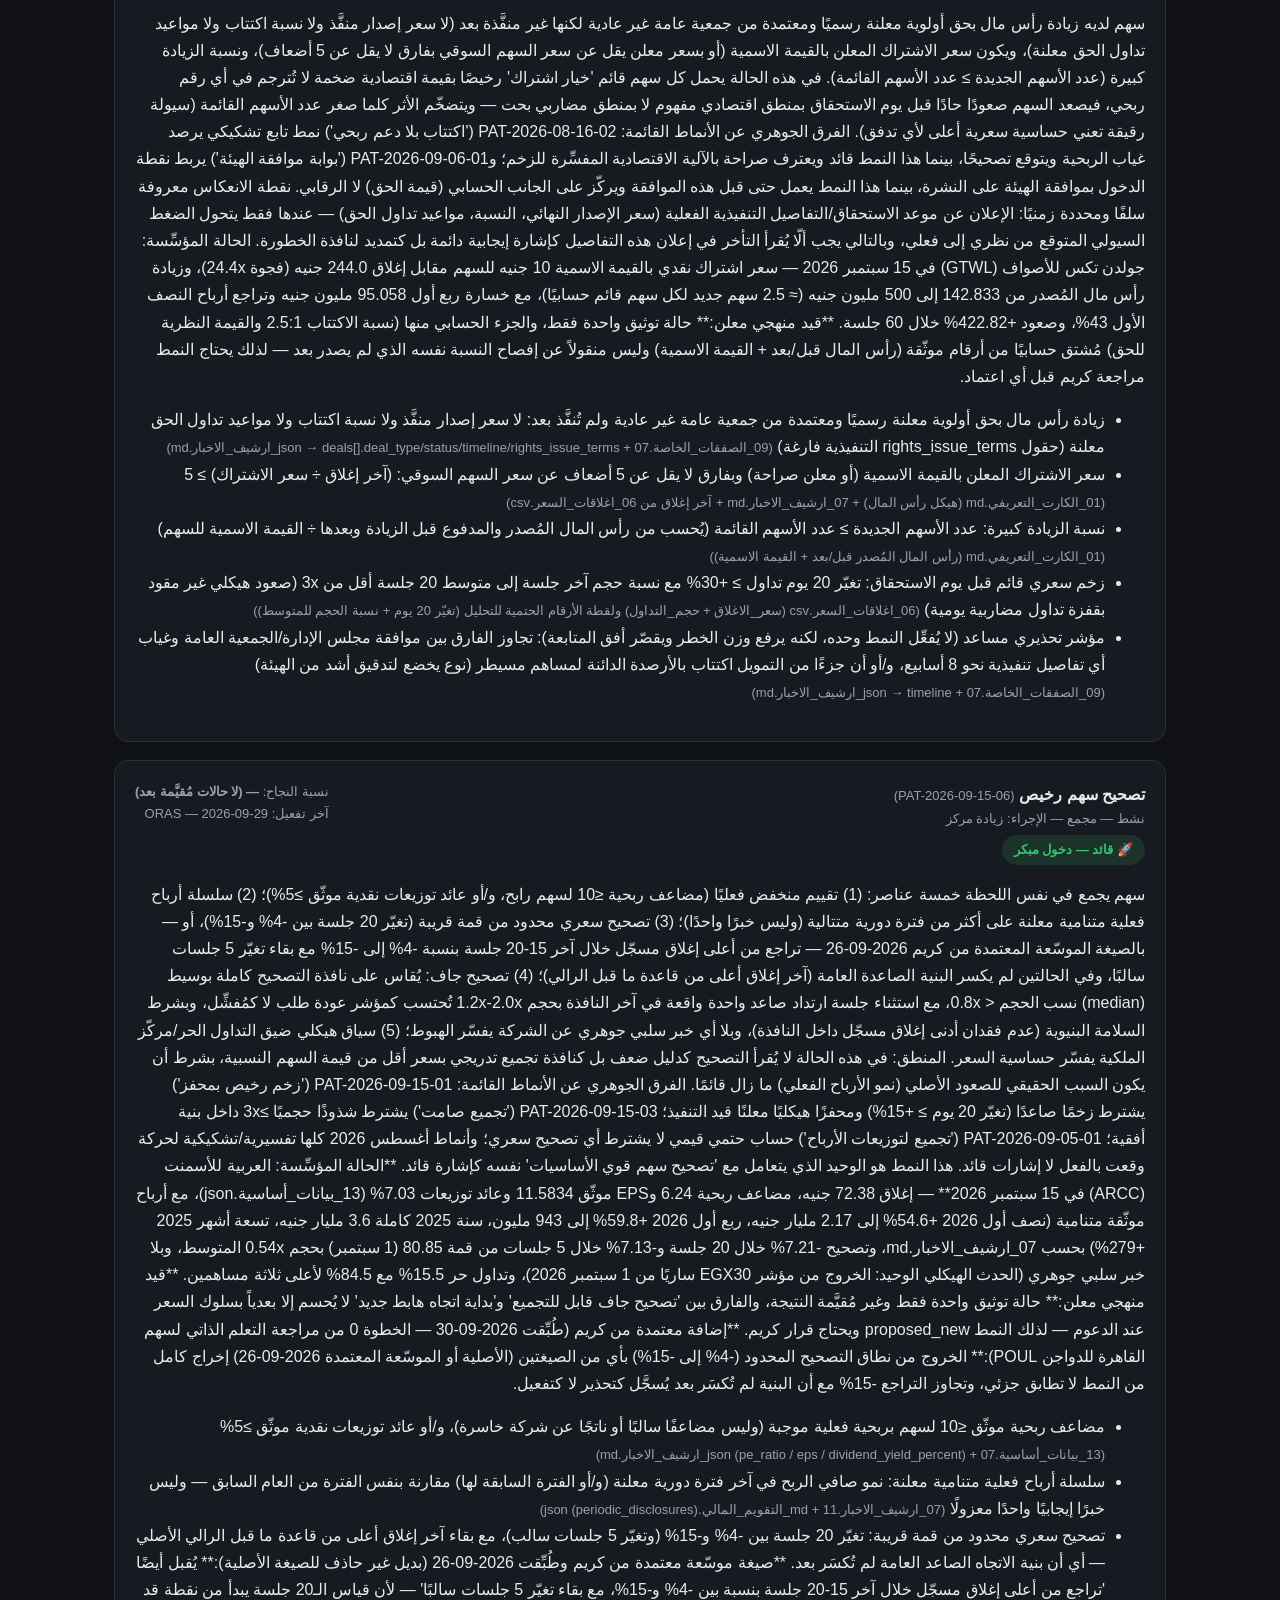
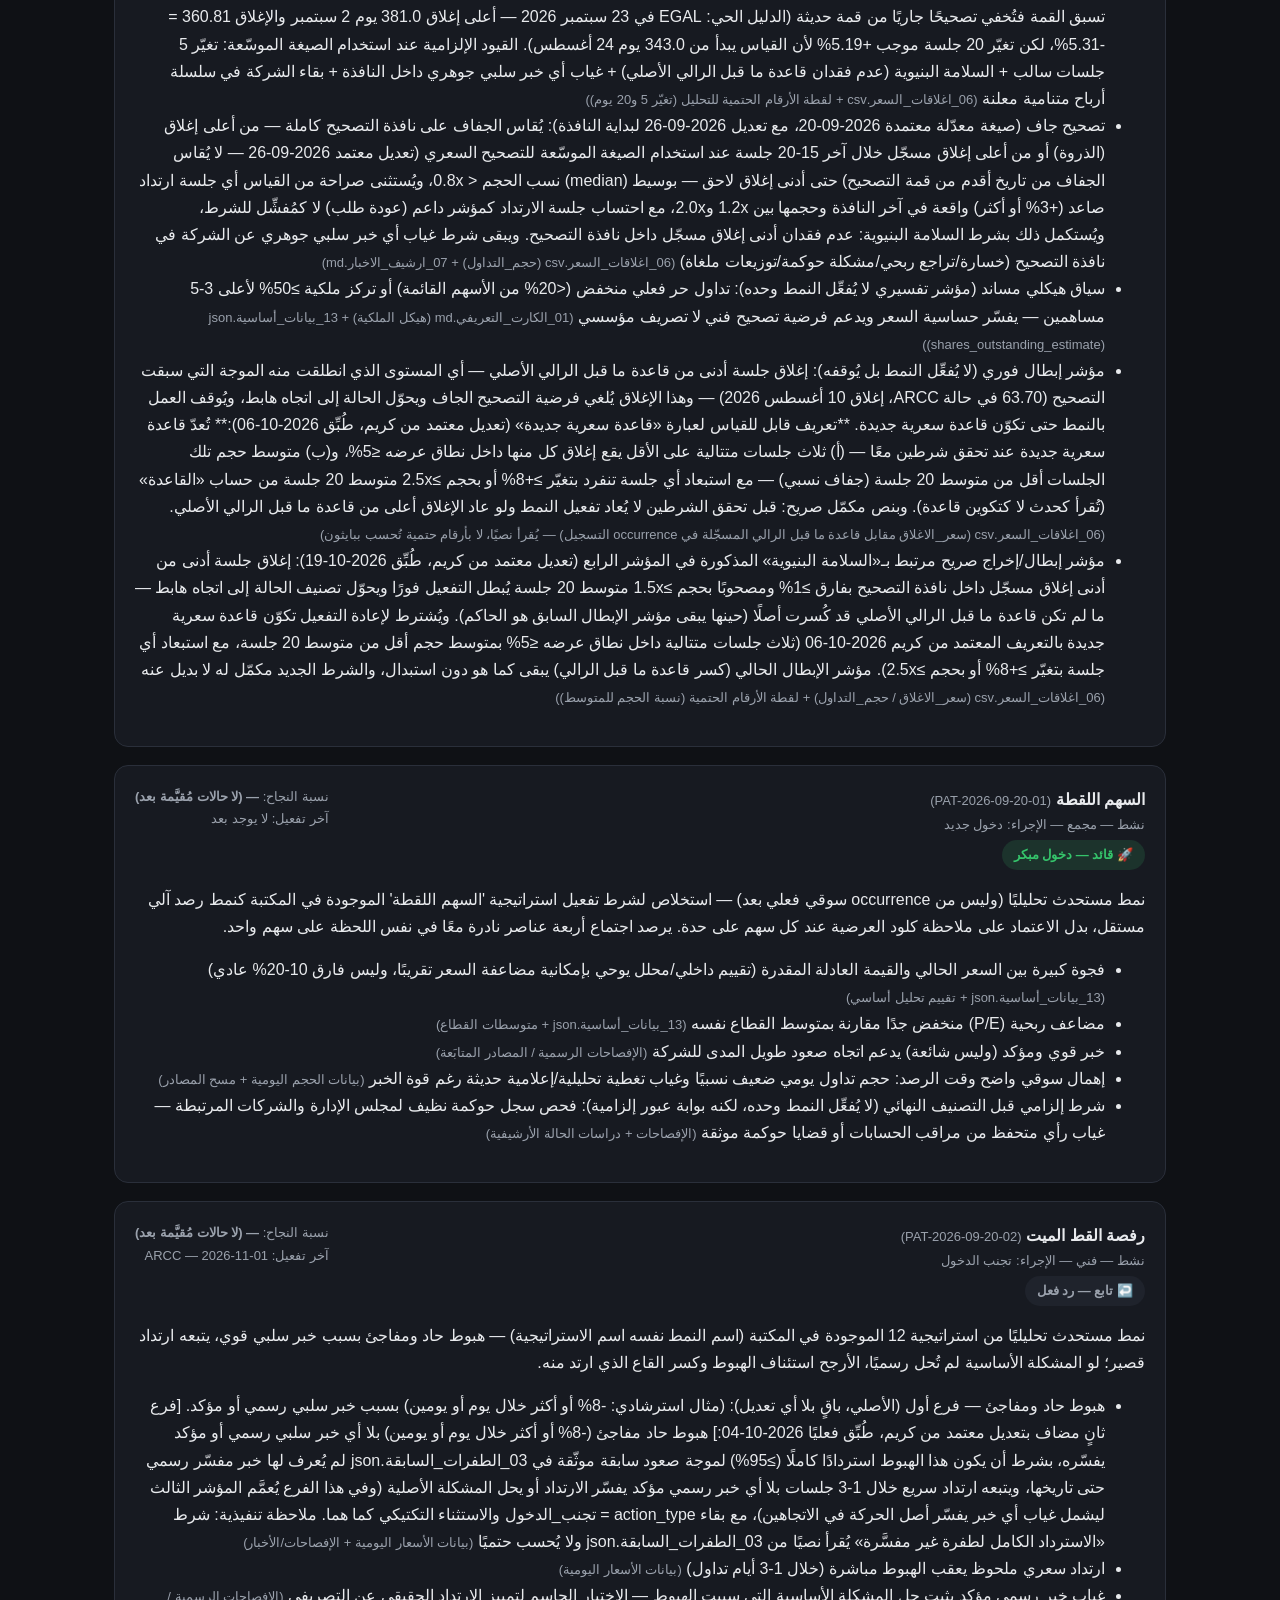
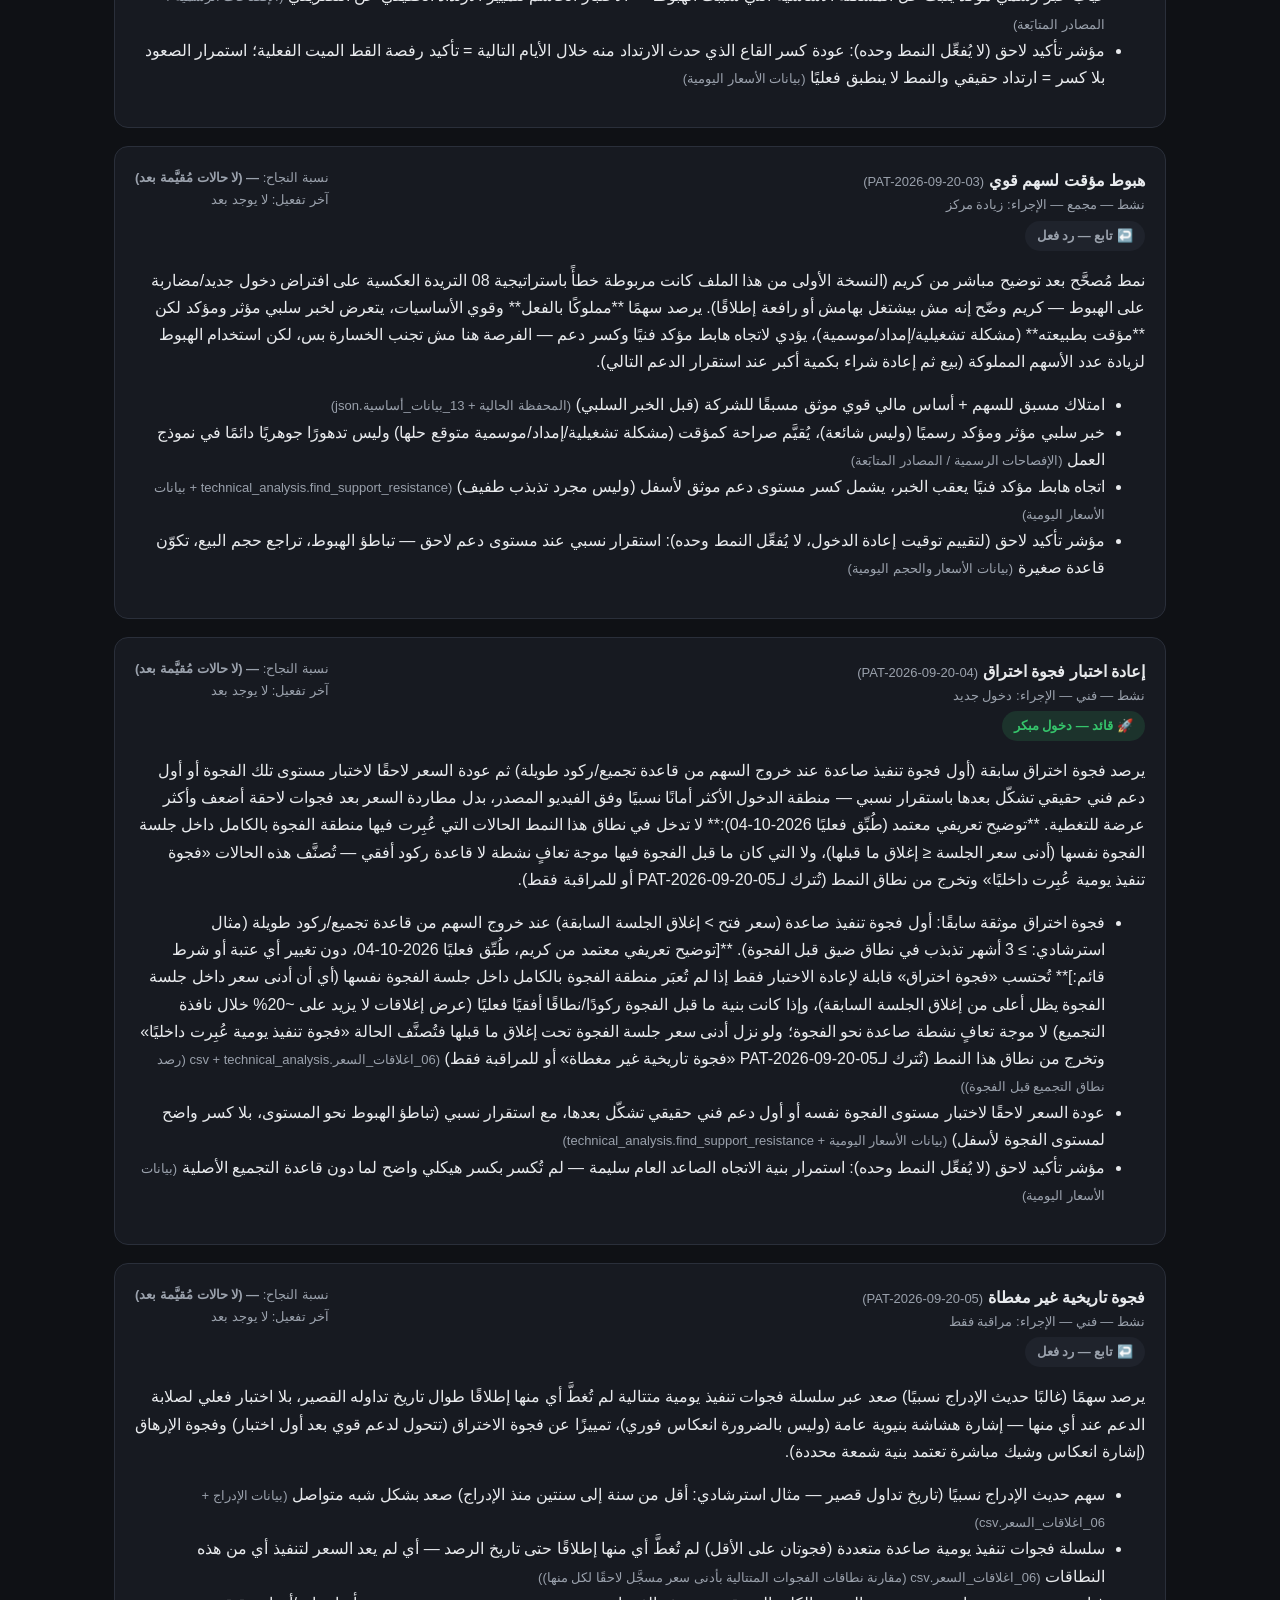
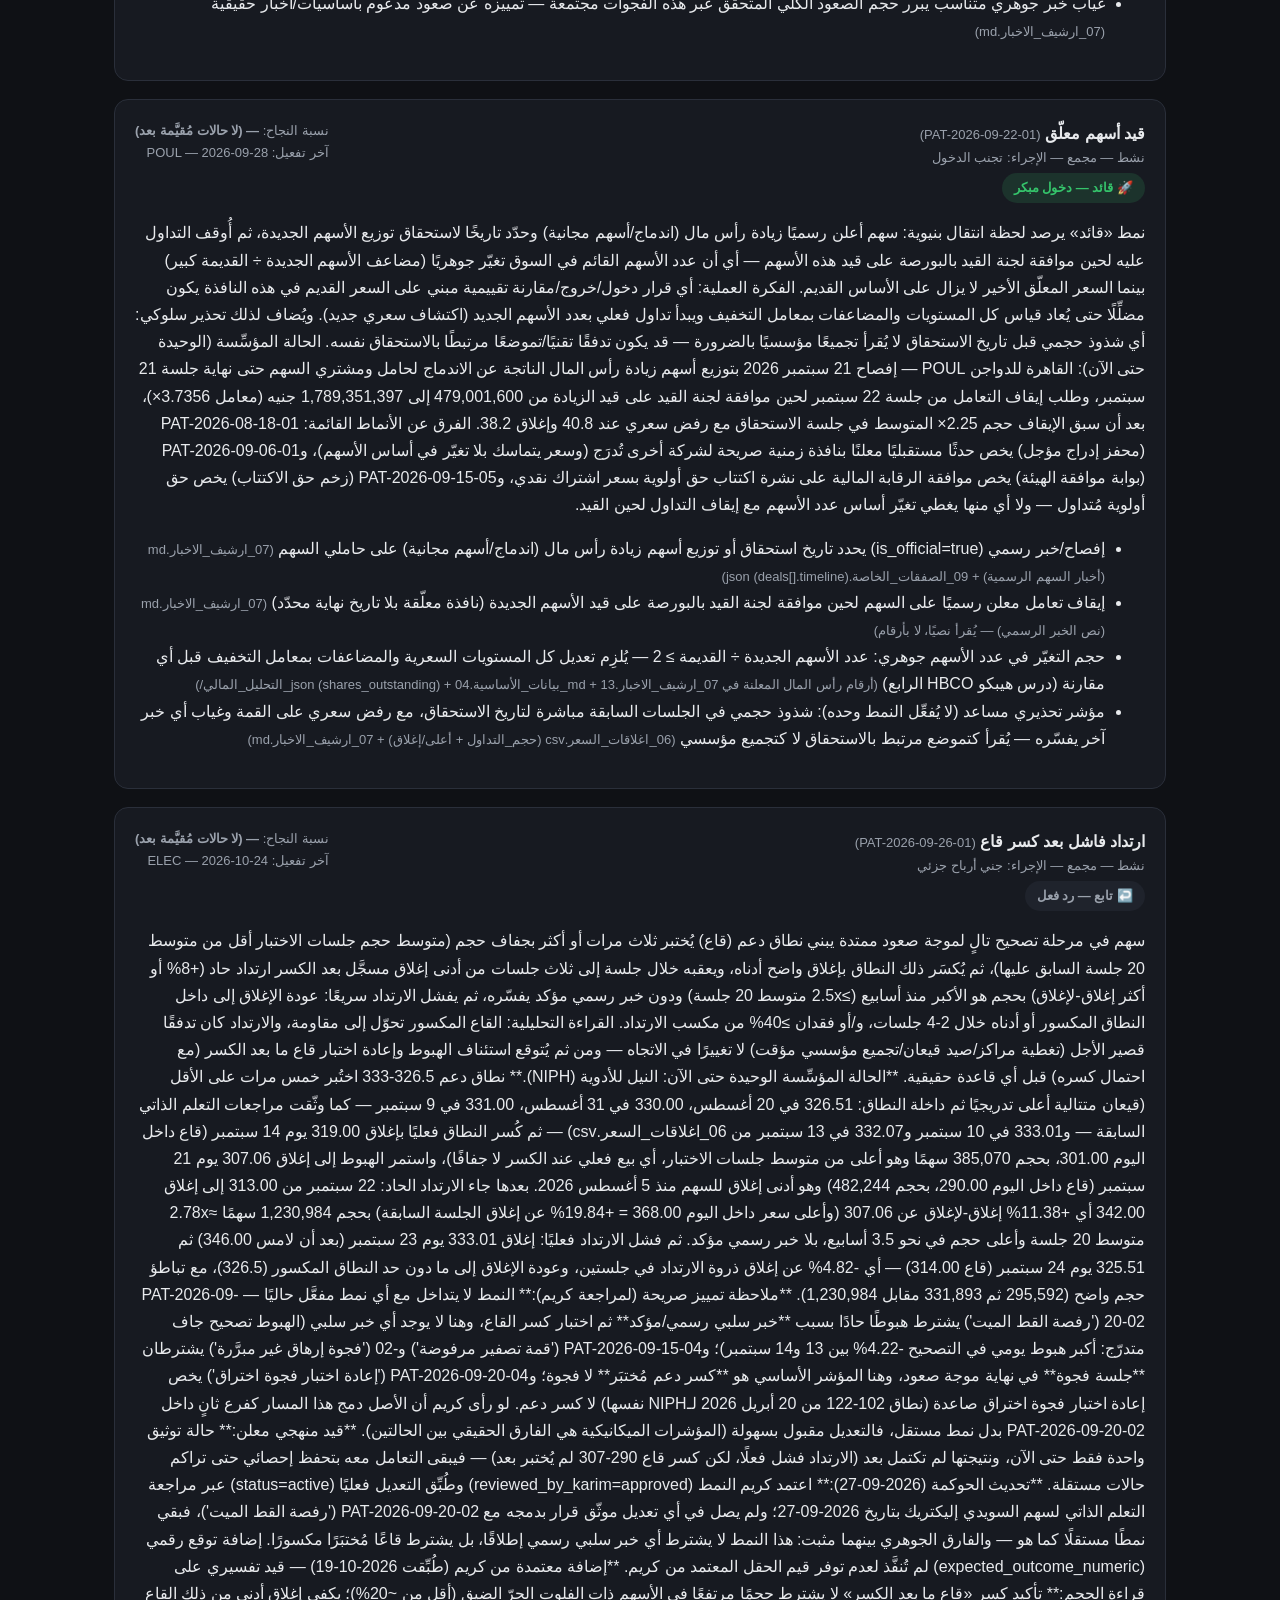
==== commit 7762e069: "تحديث تلقائي — 2026-11-02 19:26" ====
--- a/patterns.html
+++ b/patterns.html
@@ -5,7 +5,7 @@
   <meta name="viewport" content="width=device-width, initial-scale=1" />
   <meta name="robots" content="noindex, nofollow" />
   <title>أرشيف الأنماط — لوحة متابعة البورصة</title>
-  <link rel="stylesheet" href="style.css?v=20261102192208" />
+  <link rel="stylesheet" href="style.css?v=20261102192612" />
 </head>
 <body>
   <div class="view-only-banner">👁️ <strong>نسخة عرض فقط</strong> — تحديث دوري تلقائي · آخر تحديث: <span id="generated-at-label">...</span></div>
@@ -22,6 +22,6 @@
     <p class="muted">كل الأنماط اللي النظام اكتشفها وبيتابعها، مع نسبة نجاح كل نمط وآخر تفعيل له — للاطلاع فقط.</p>
     <div id="patterns-container"></div>
   </main>
-  <script src="app.js?v=20261102192208"></script>
+  <script src="app.js?v=20261102192612"></script>
 </body>
 </html>
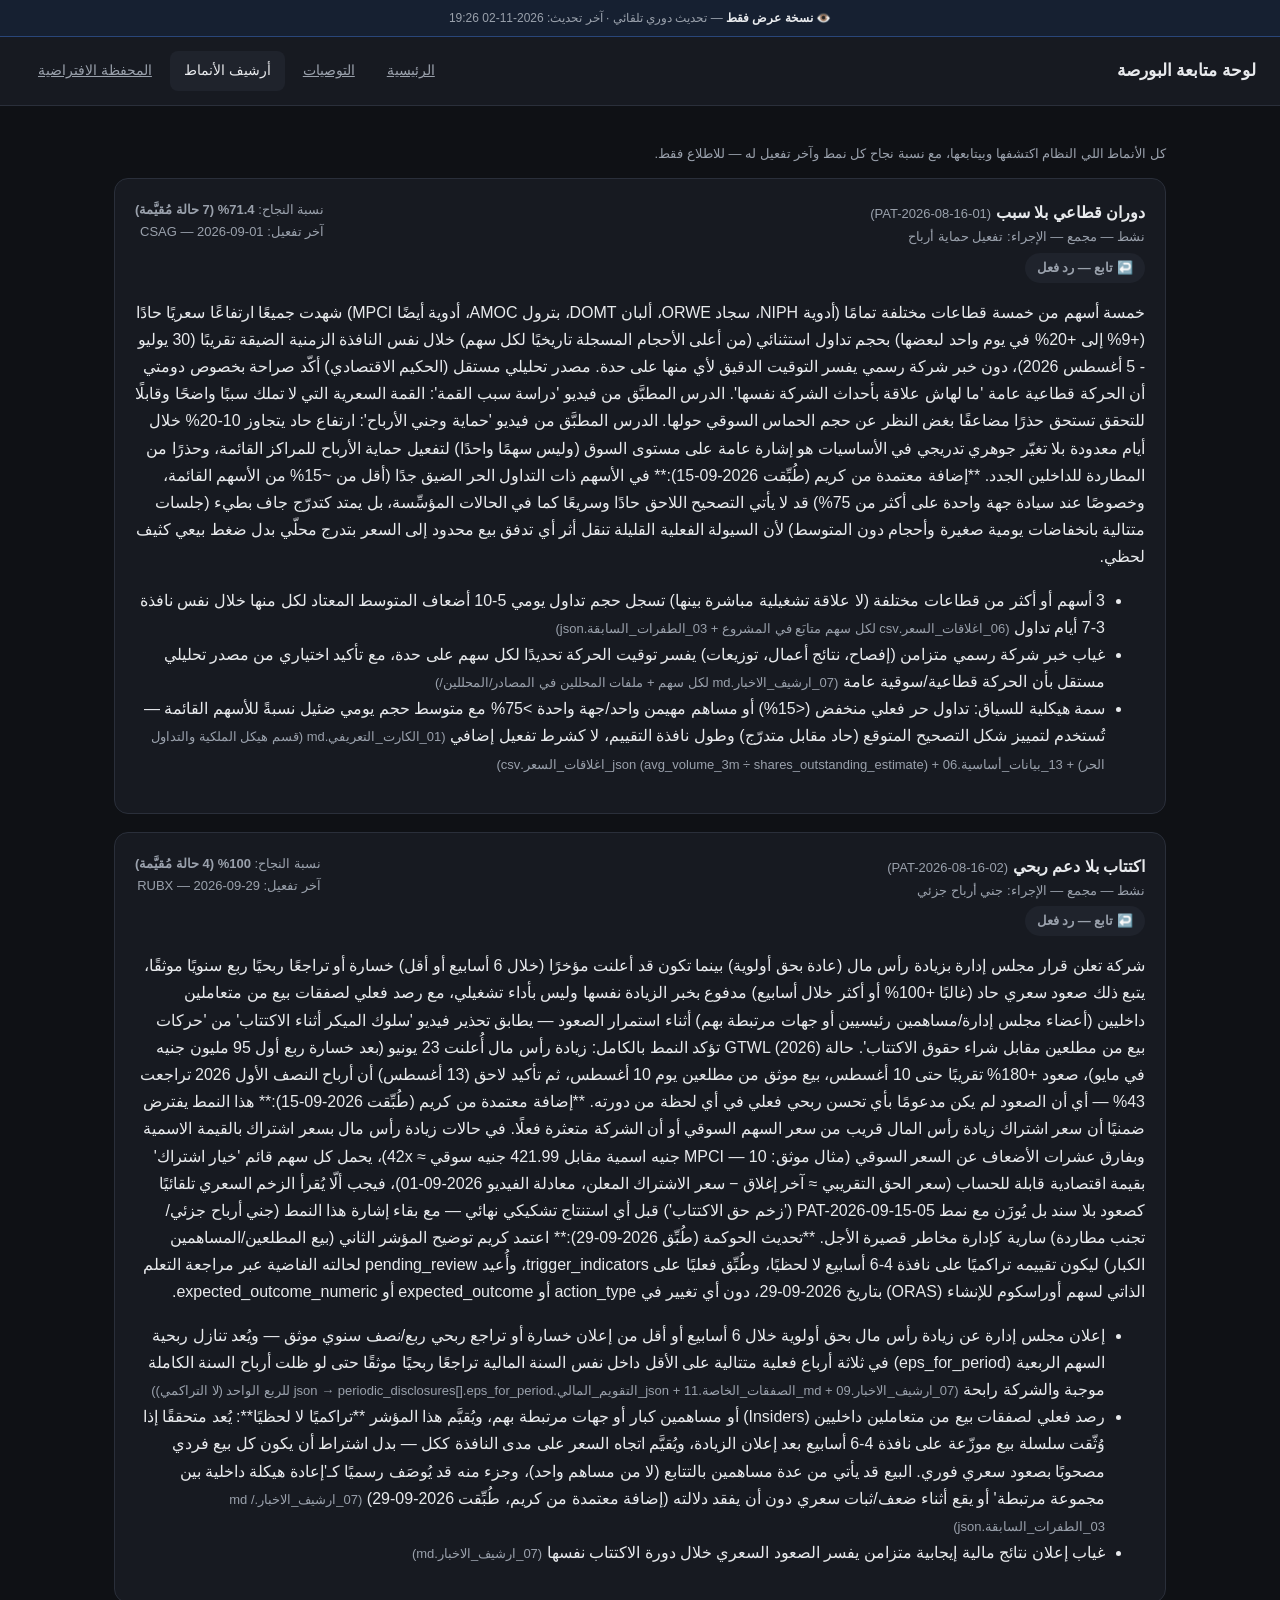
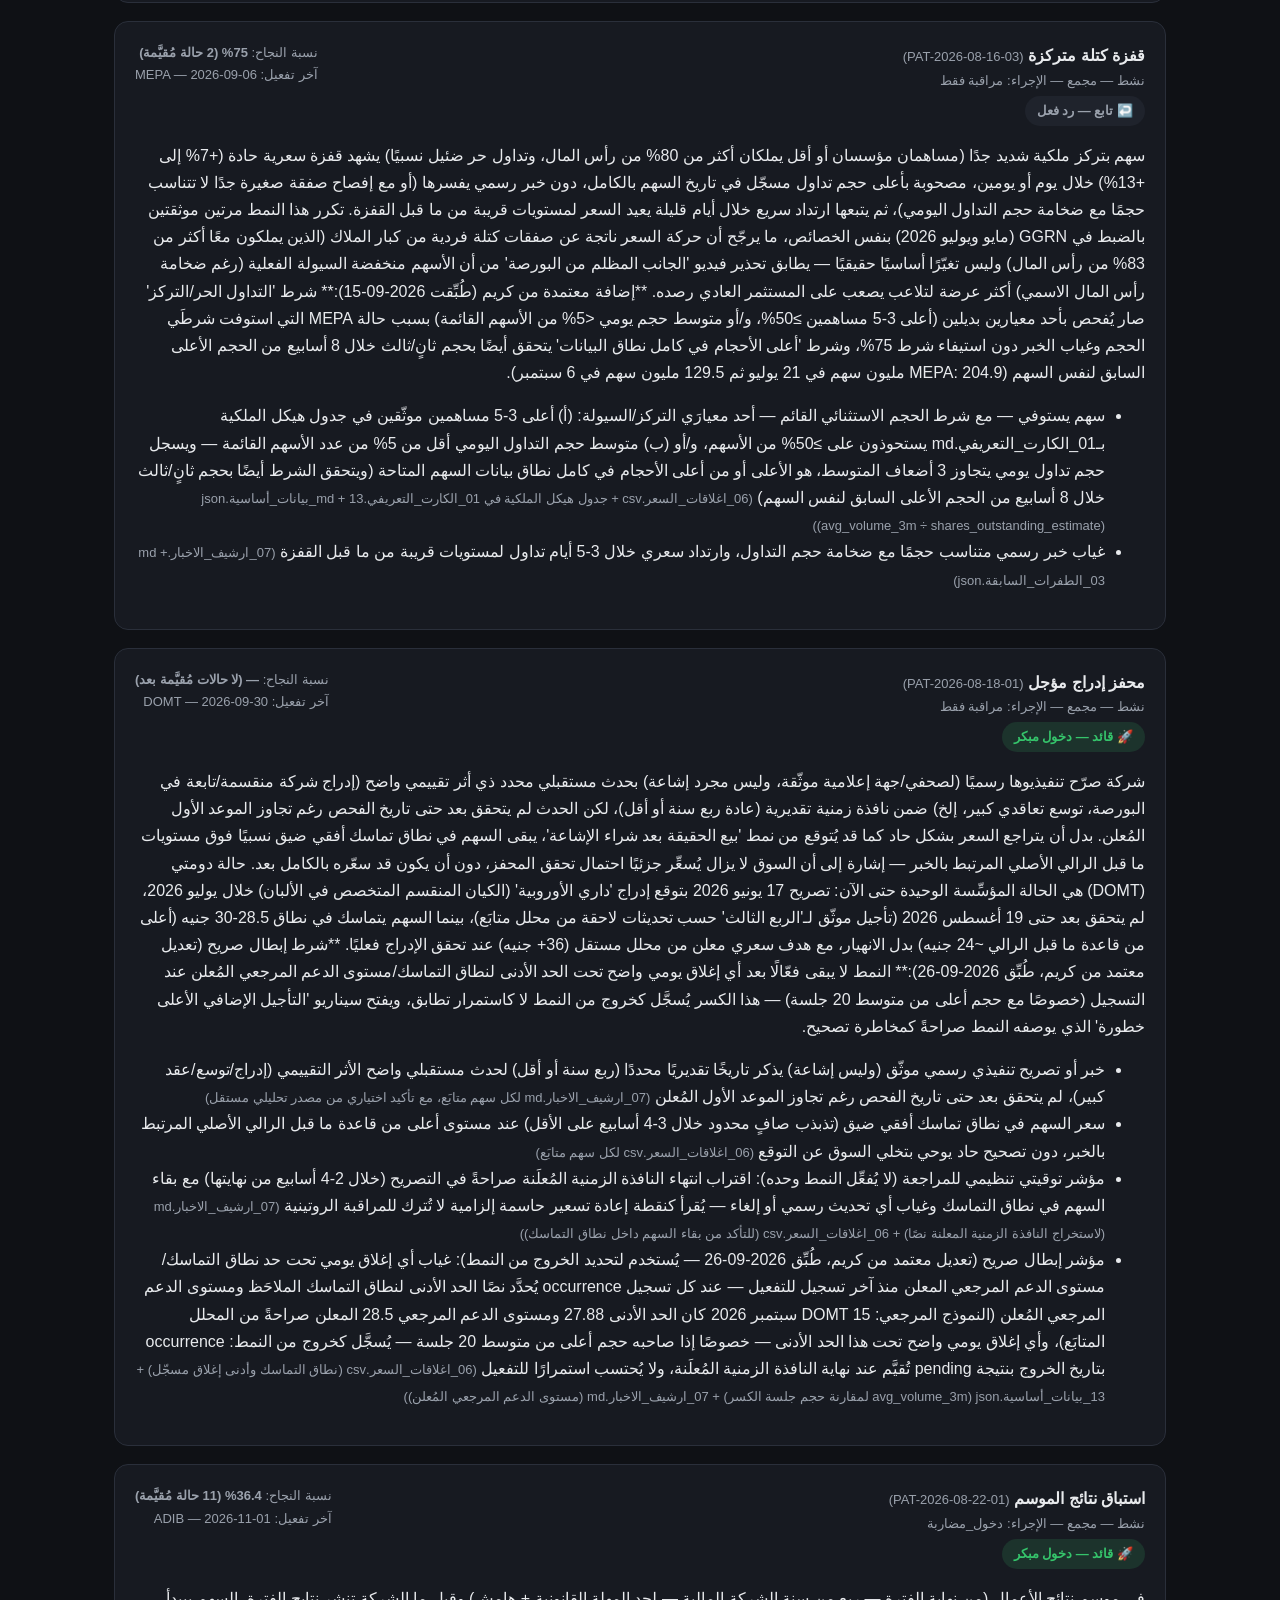
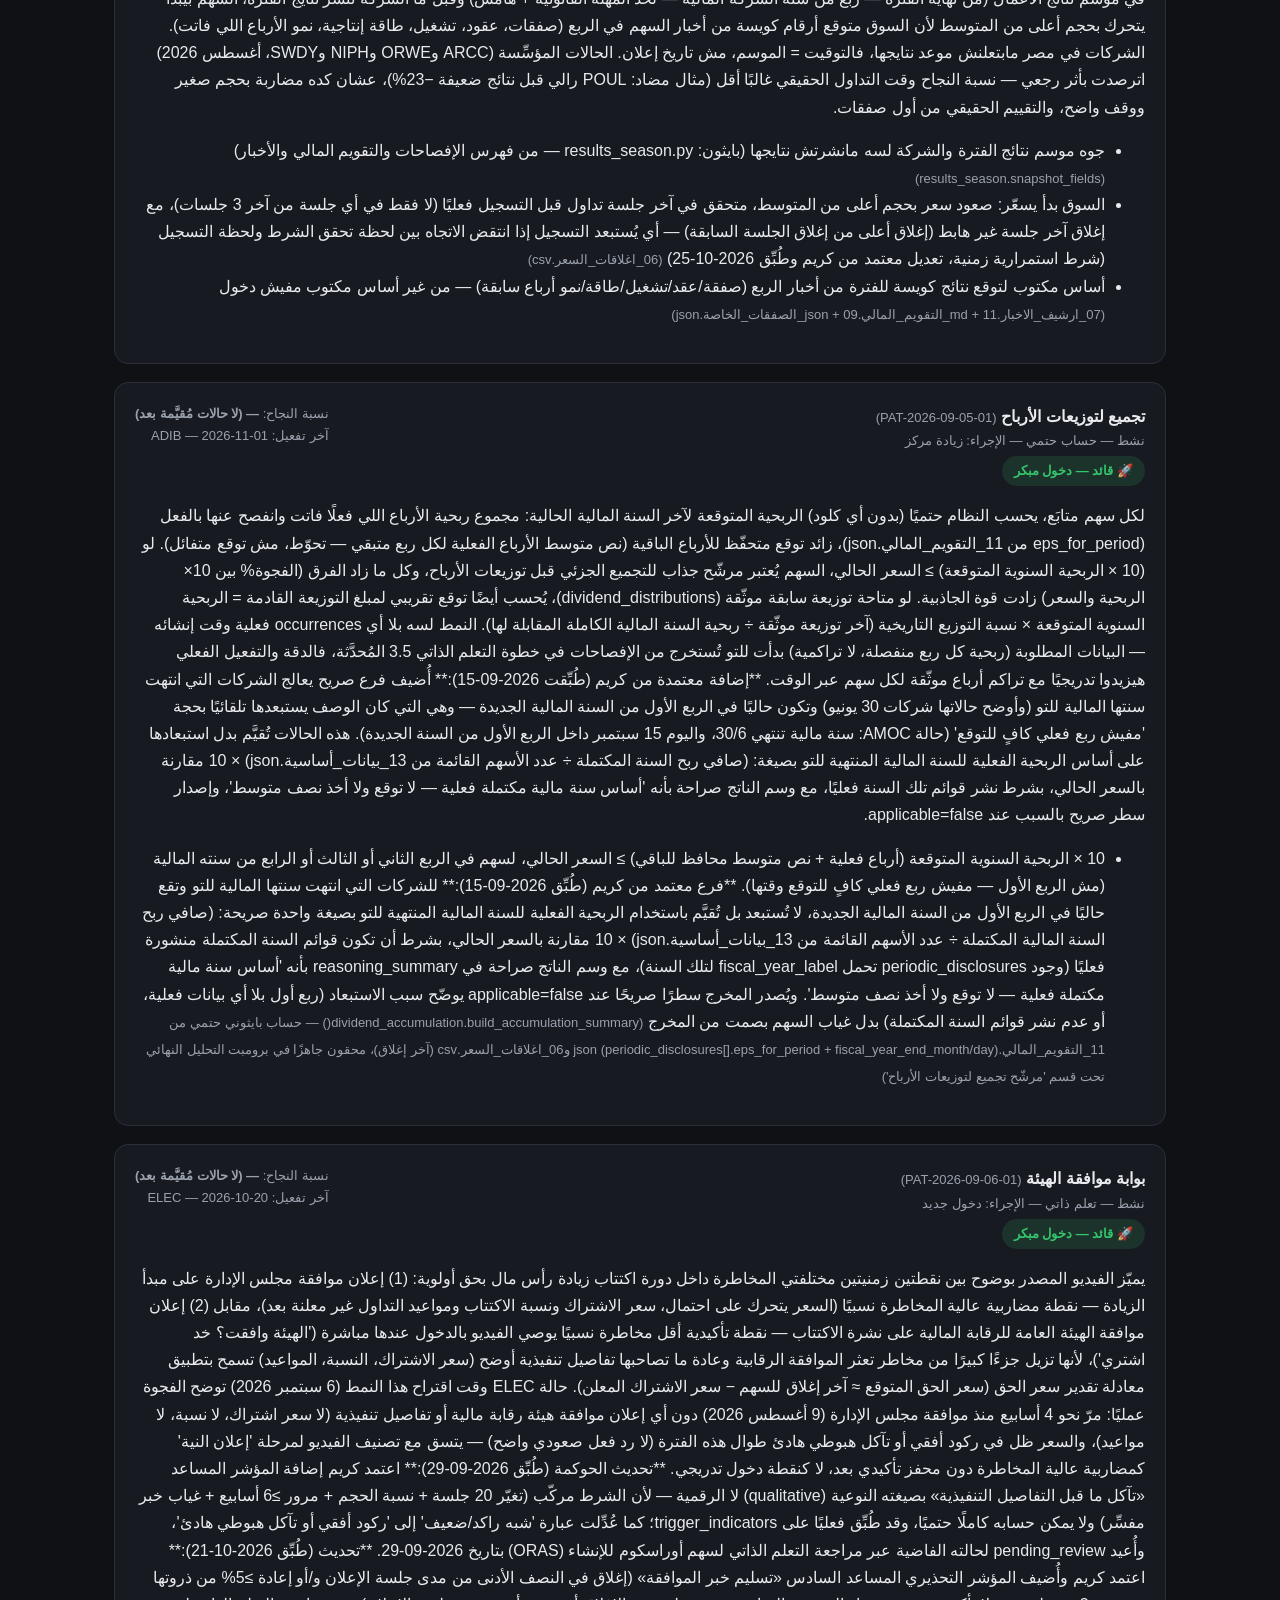
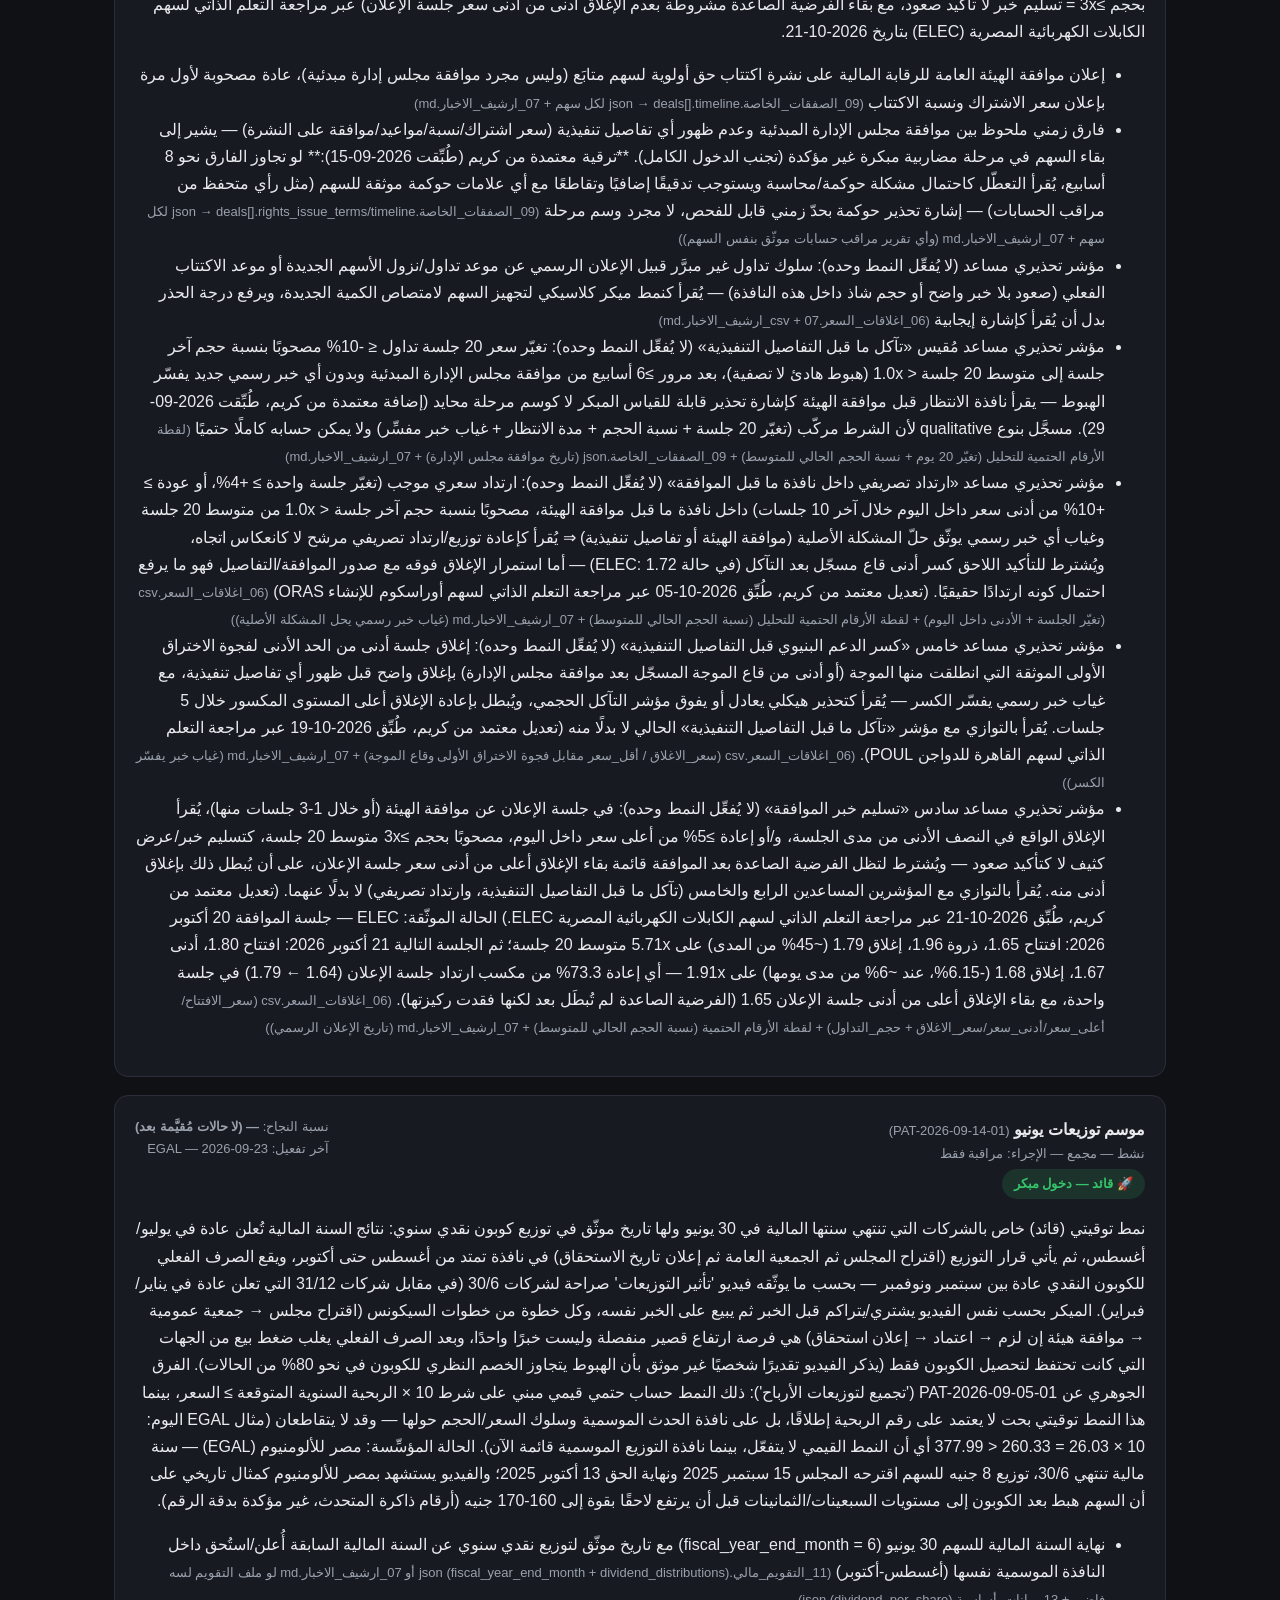
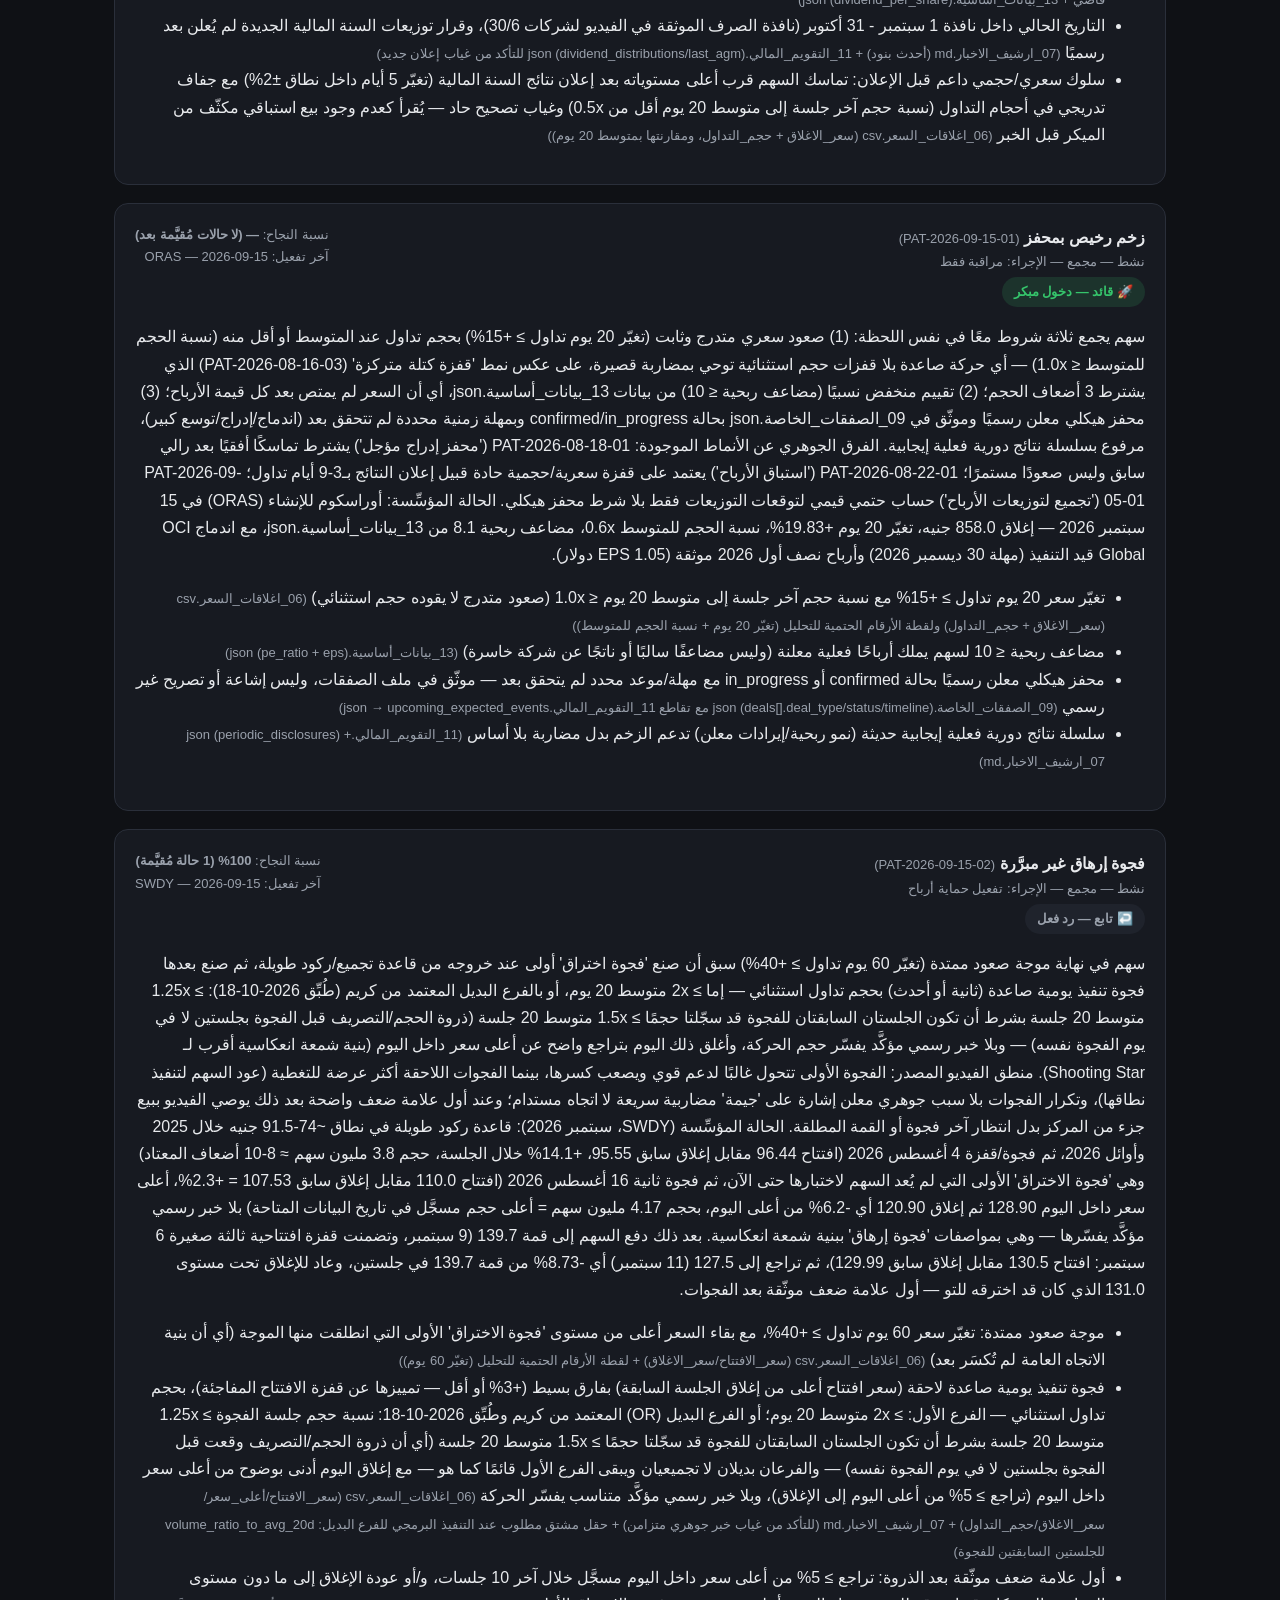
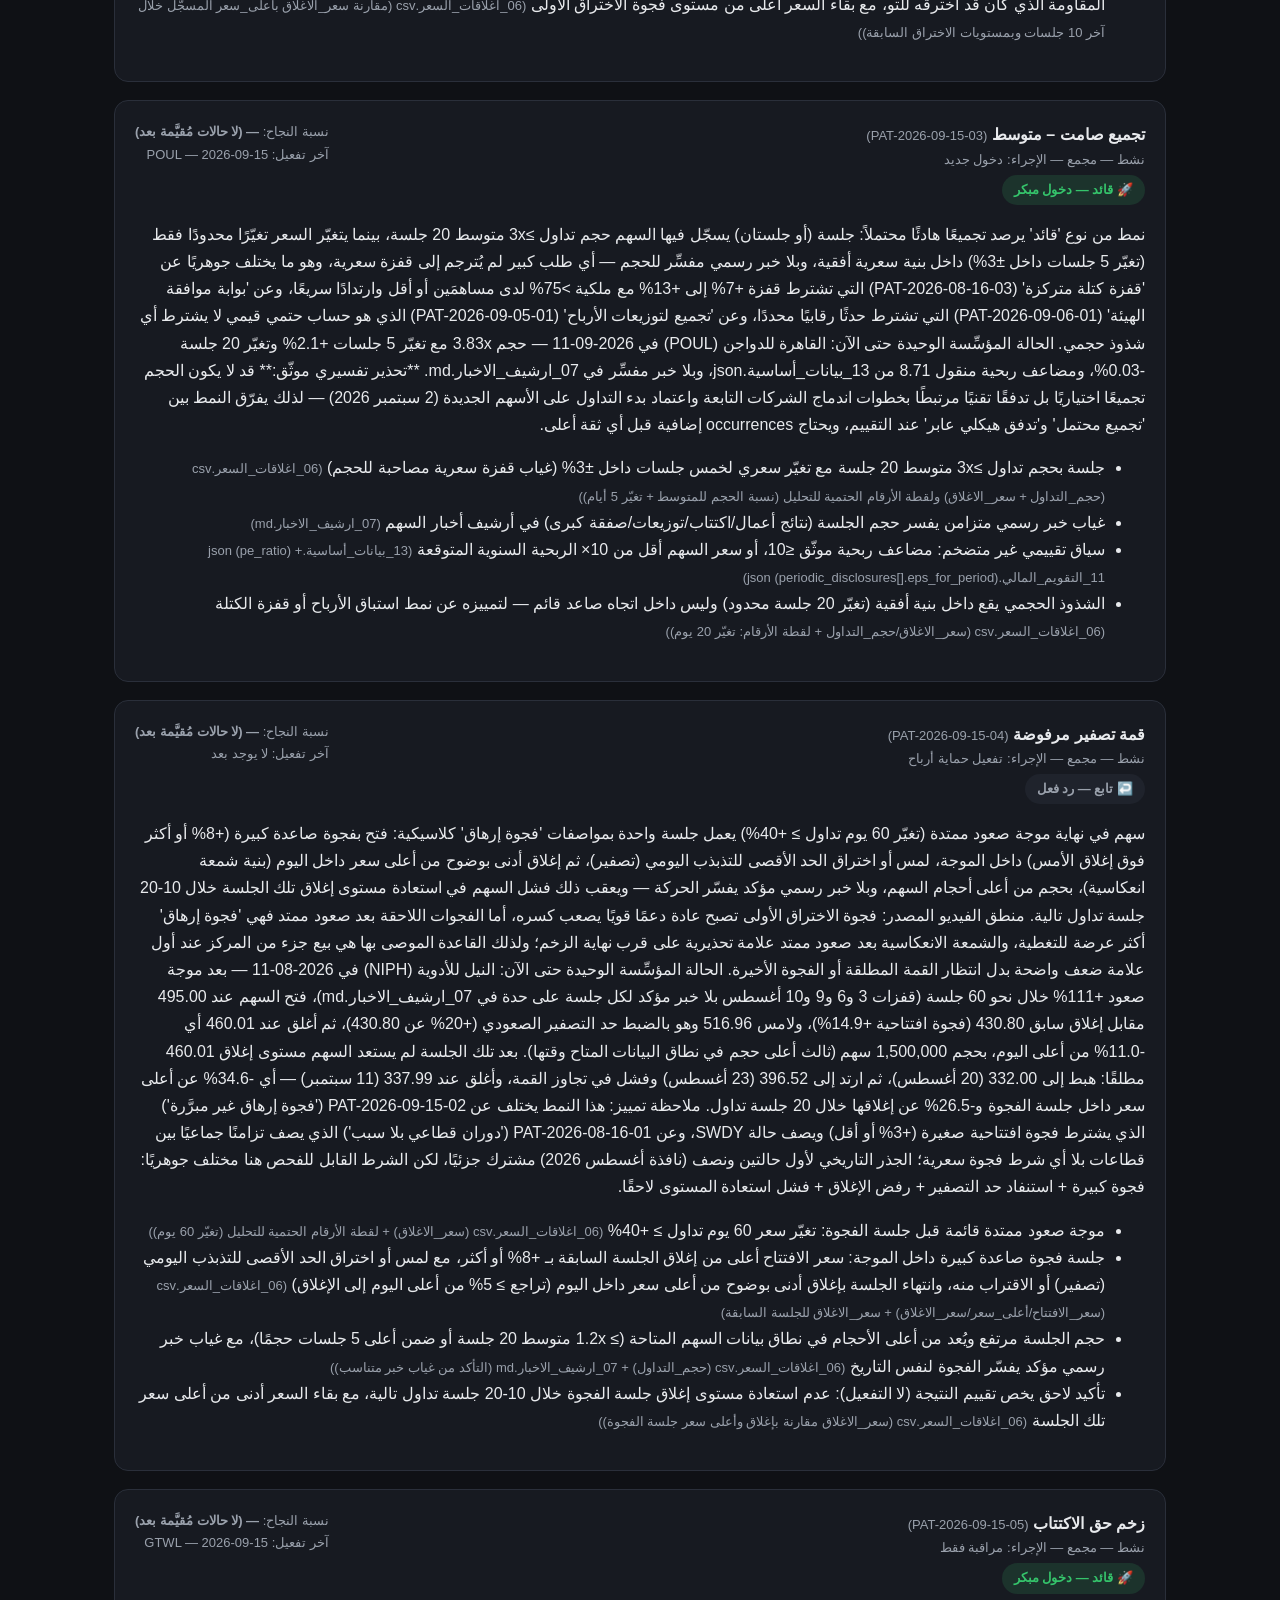
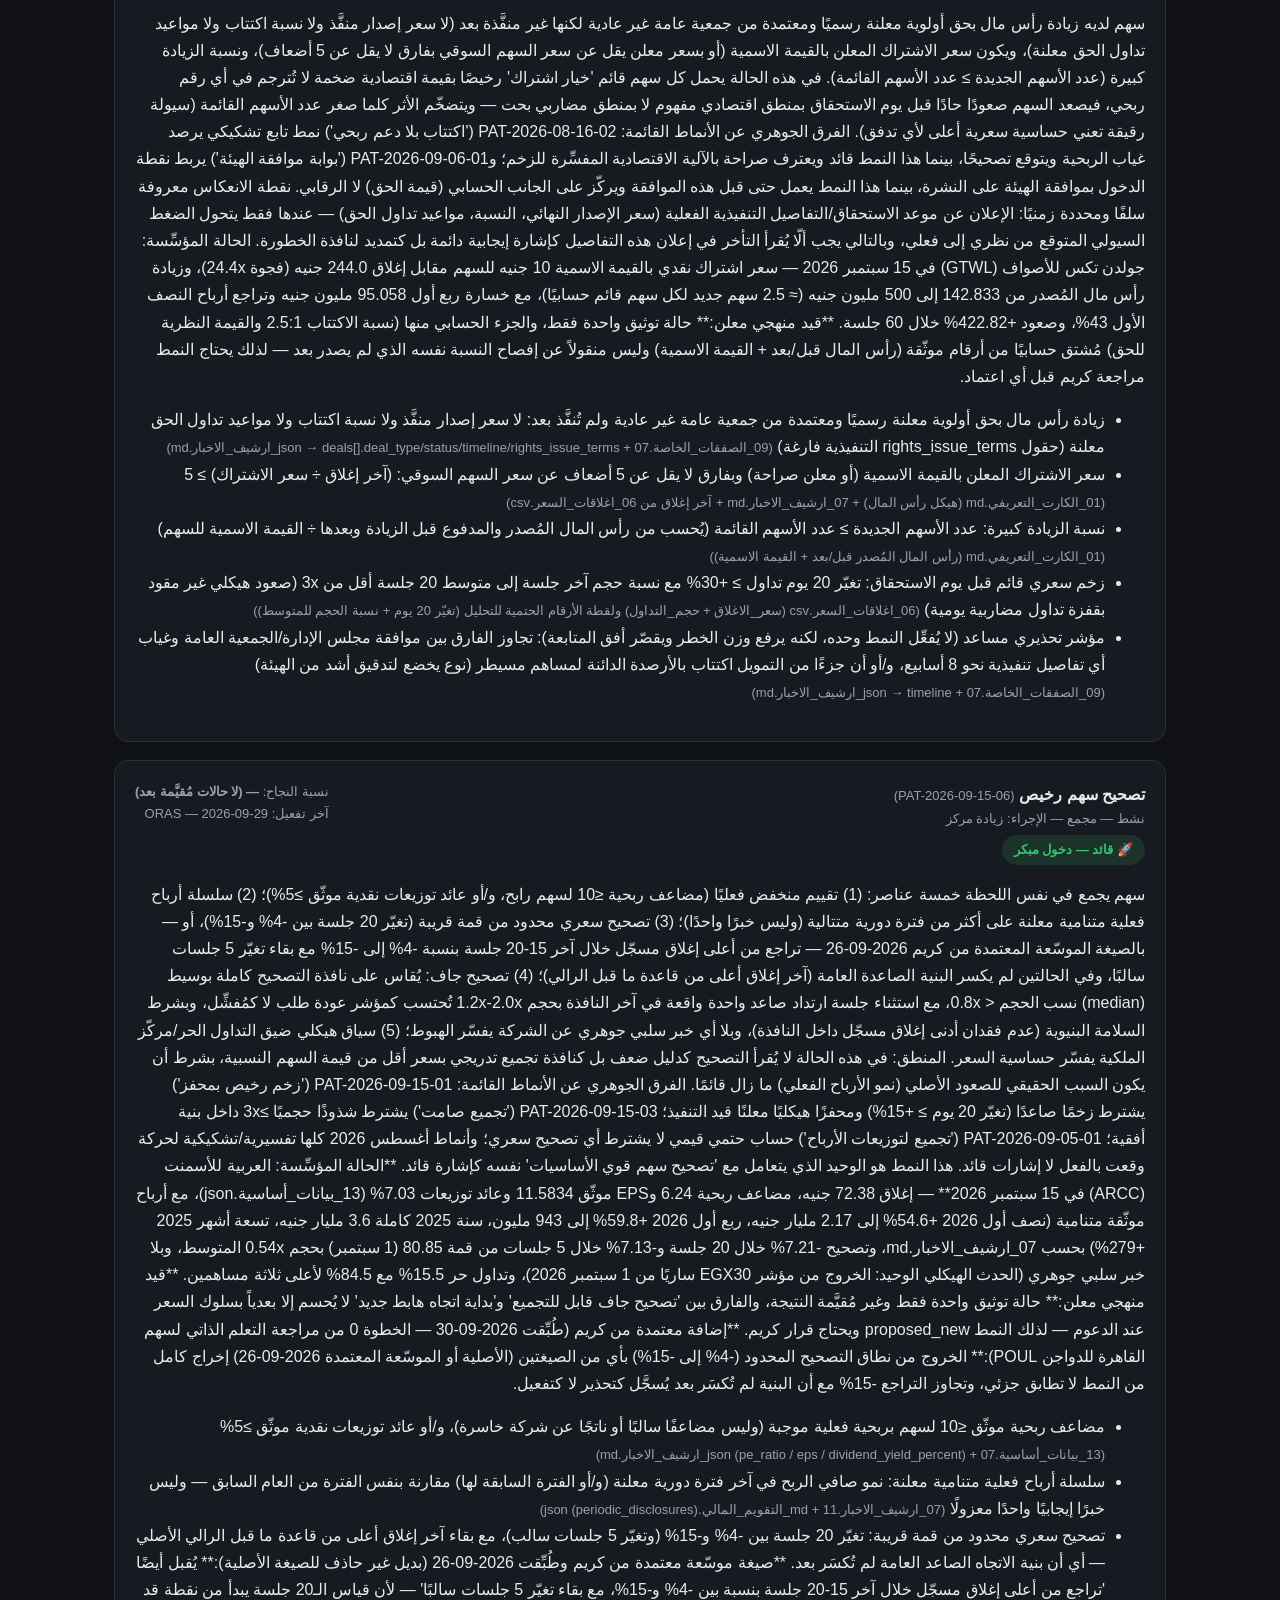
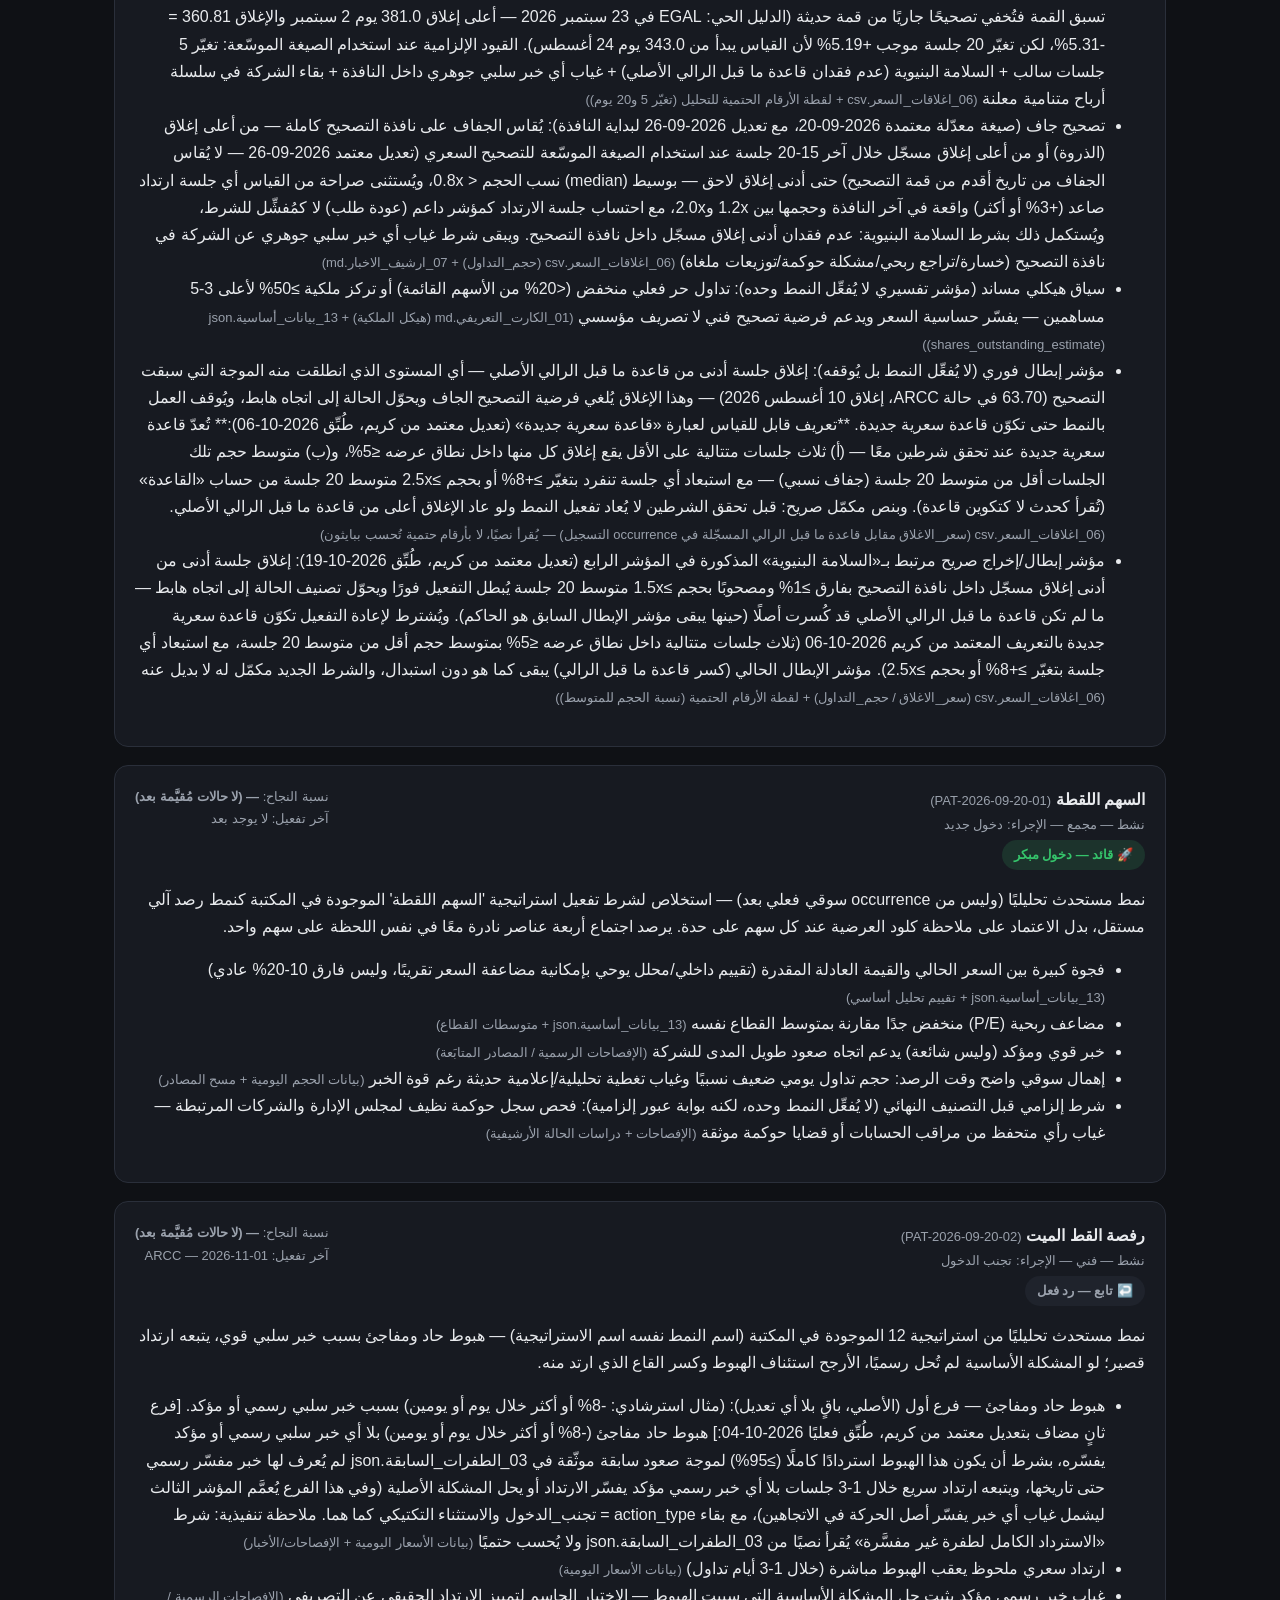
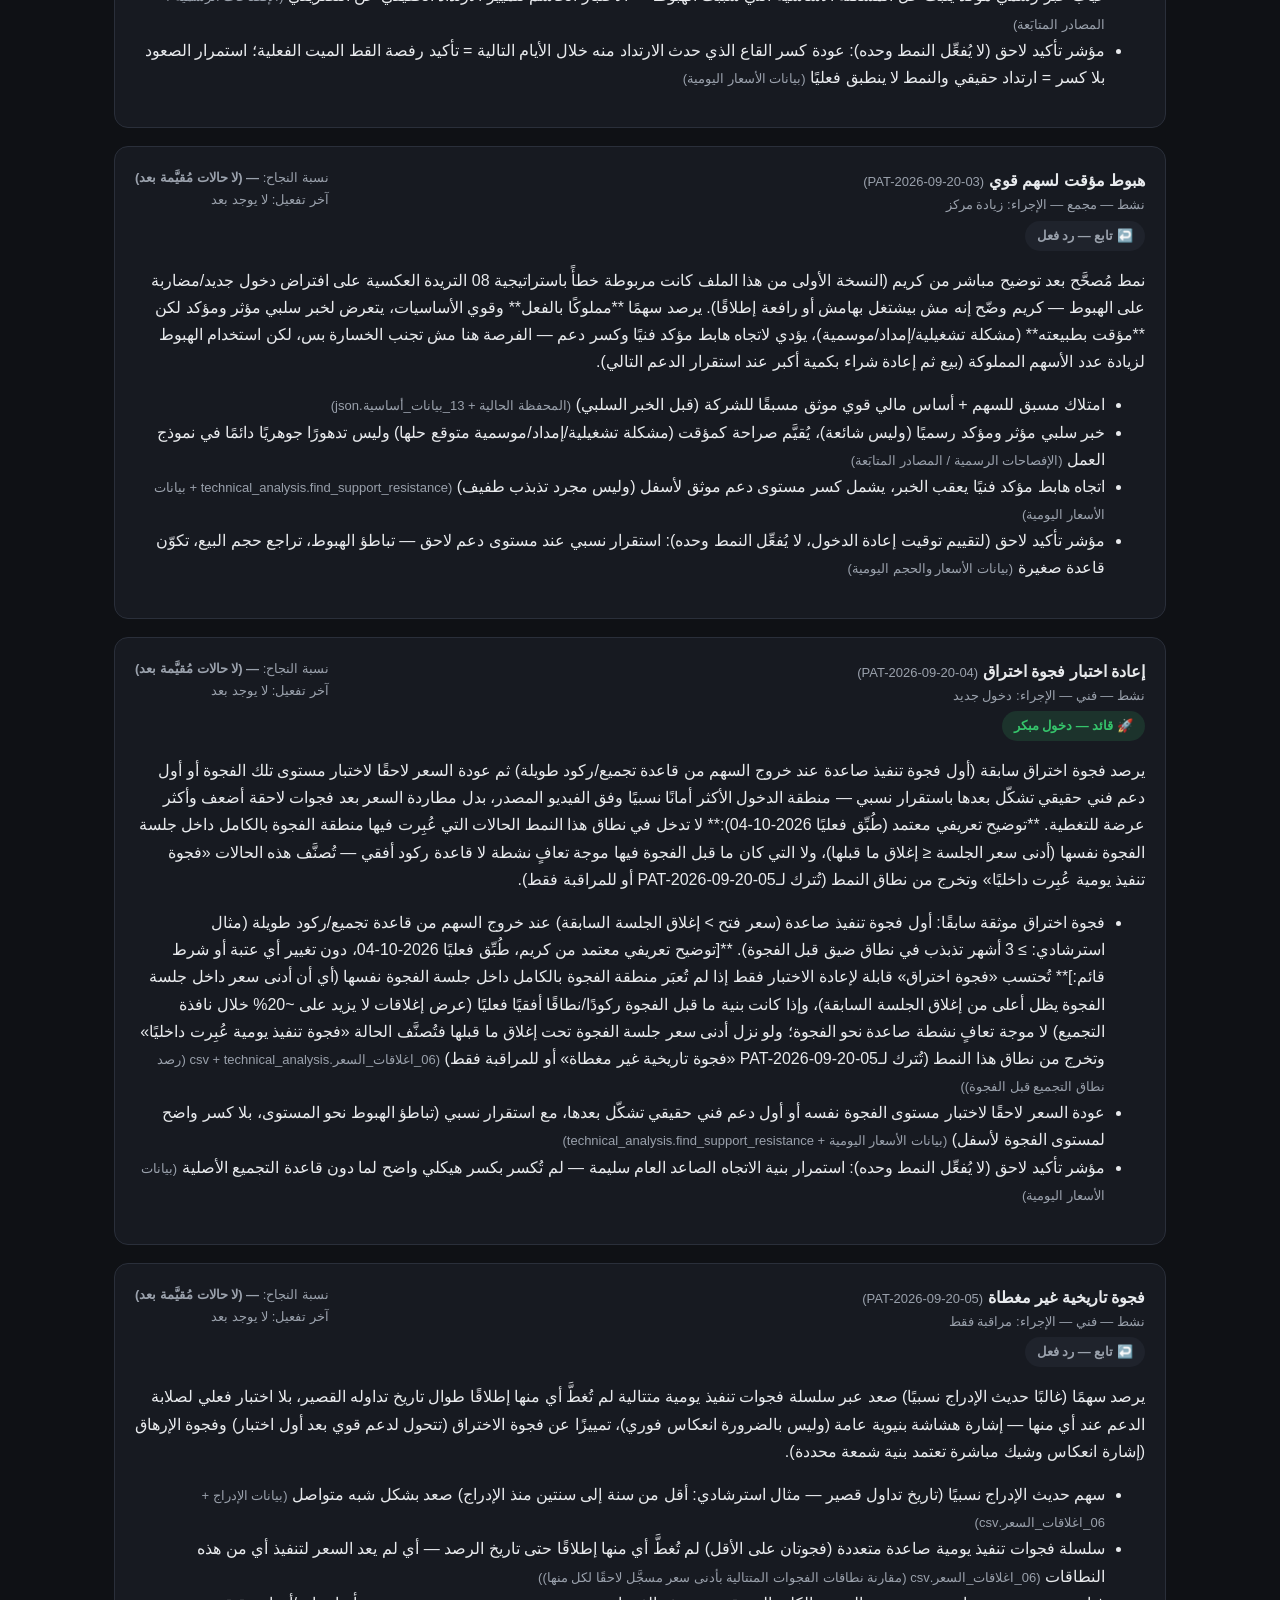
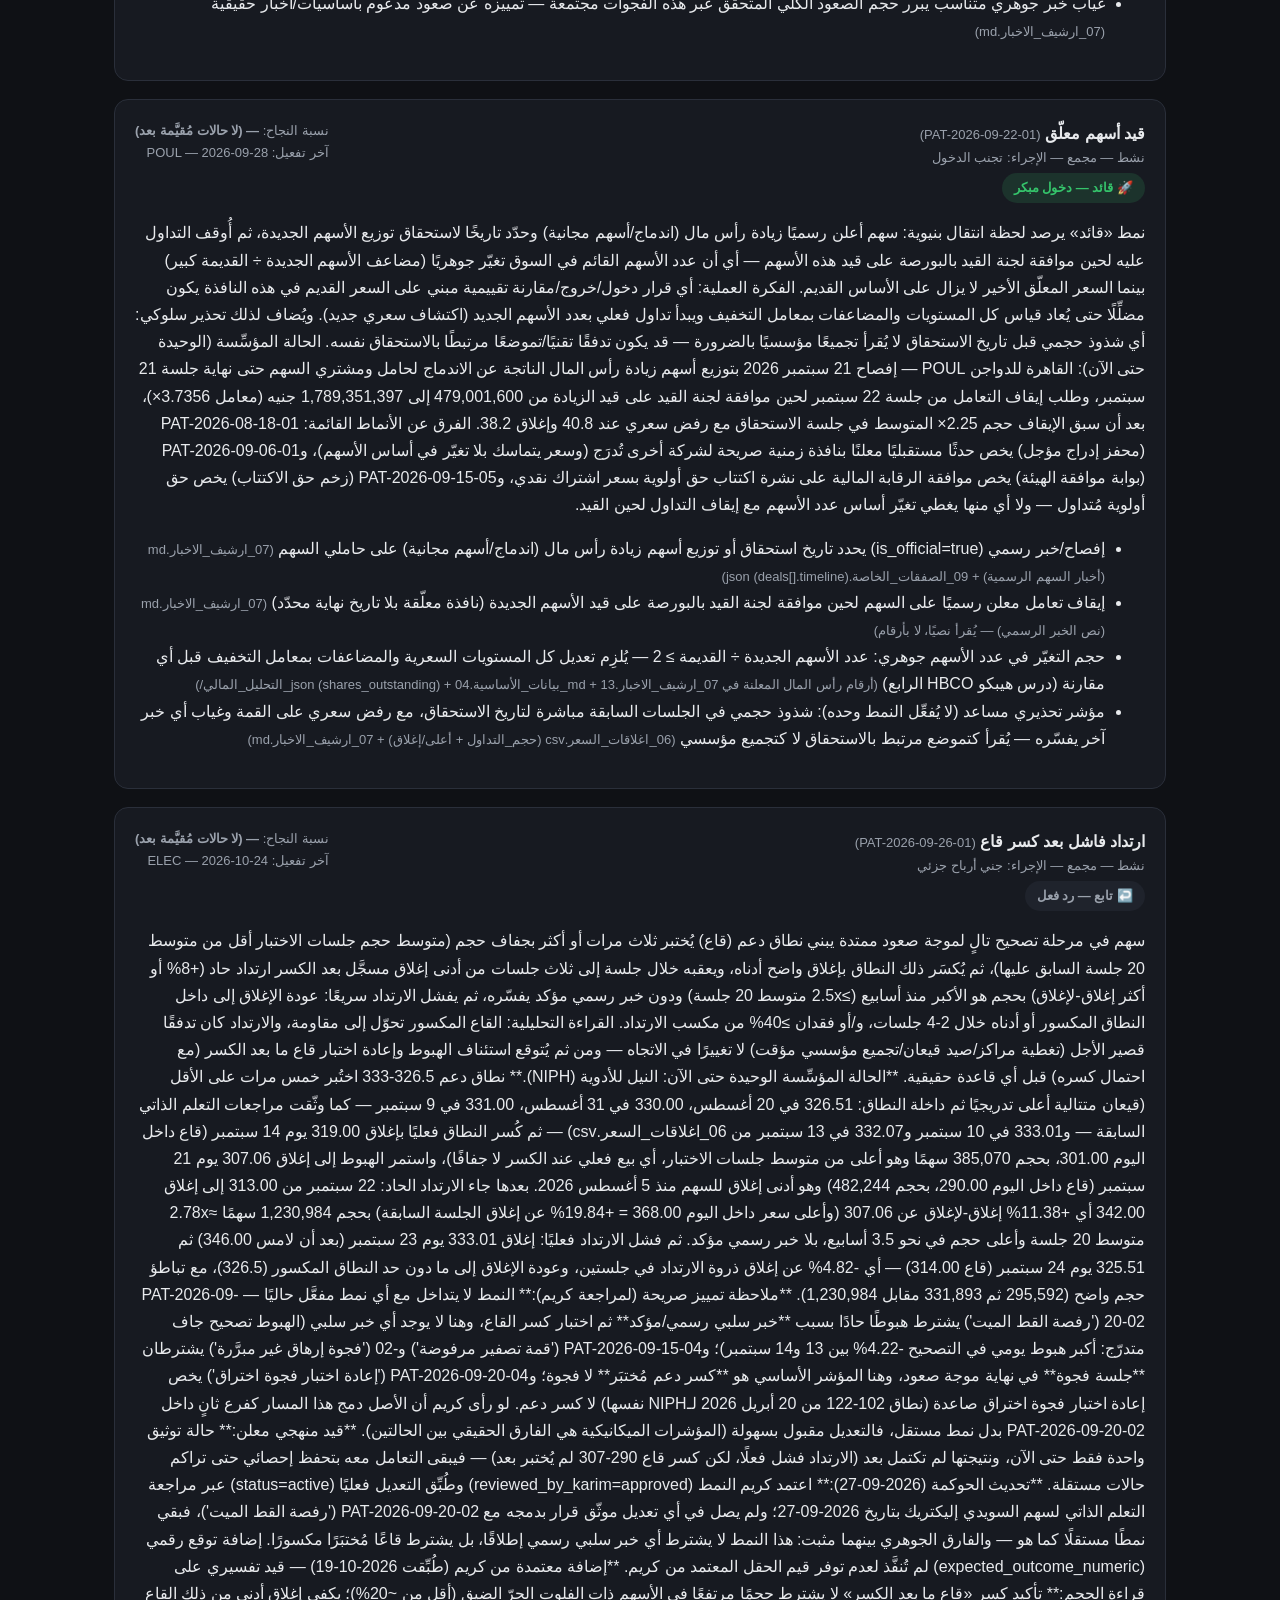
==== commit 7ce5d7b8: "تحديث تلقائي — 2026-11-02 20:01" ====
--- a/patterns.html
+++ b/patterns.html
@@ -5,7 +5,7 @@
   <meta name="viewport" content="width=device-width, initial-scale=1" />
   <meta name="robots" content="noindex, nofollow" />
   <title>أرشيف الأنماط — لوحة متابعة البورصة</title>
-  <link rel="stylesheet" href="style.css?v=20261102192612" />
+  <link rel="stylesheet" href="style.css?v=20261102200108" />
 </head>
 <body>
   <div class="view-only-banner">👁️ <strong>نسخة عرض فقط</strong> — تحديث دوري تلقائي · آخر تحديث: <span id="generated-at-label">...</span></div>
@@ -22,6 +22,6 @@
     <p class="muted">كل الأنماط اللي النظام اكتشفها وبيتابعها، مع نسبة نجاح كل نمط وآخر تفعيل له — للاطلاع فقط.</p>
     <div id="patterns-container"></div>
   </main>
-  <script src="app.js?v=20261102192612"></script>
+  <script src="app.js?v=20261102200108"></script>
 </body>
 </html>
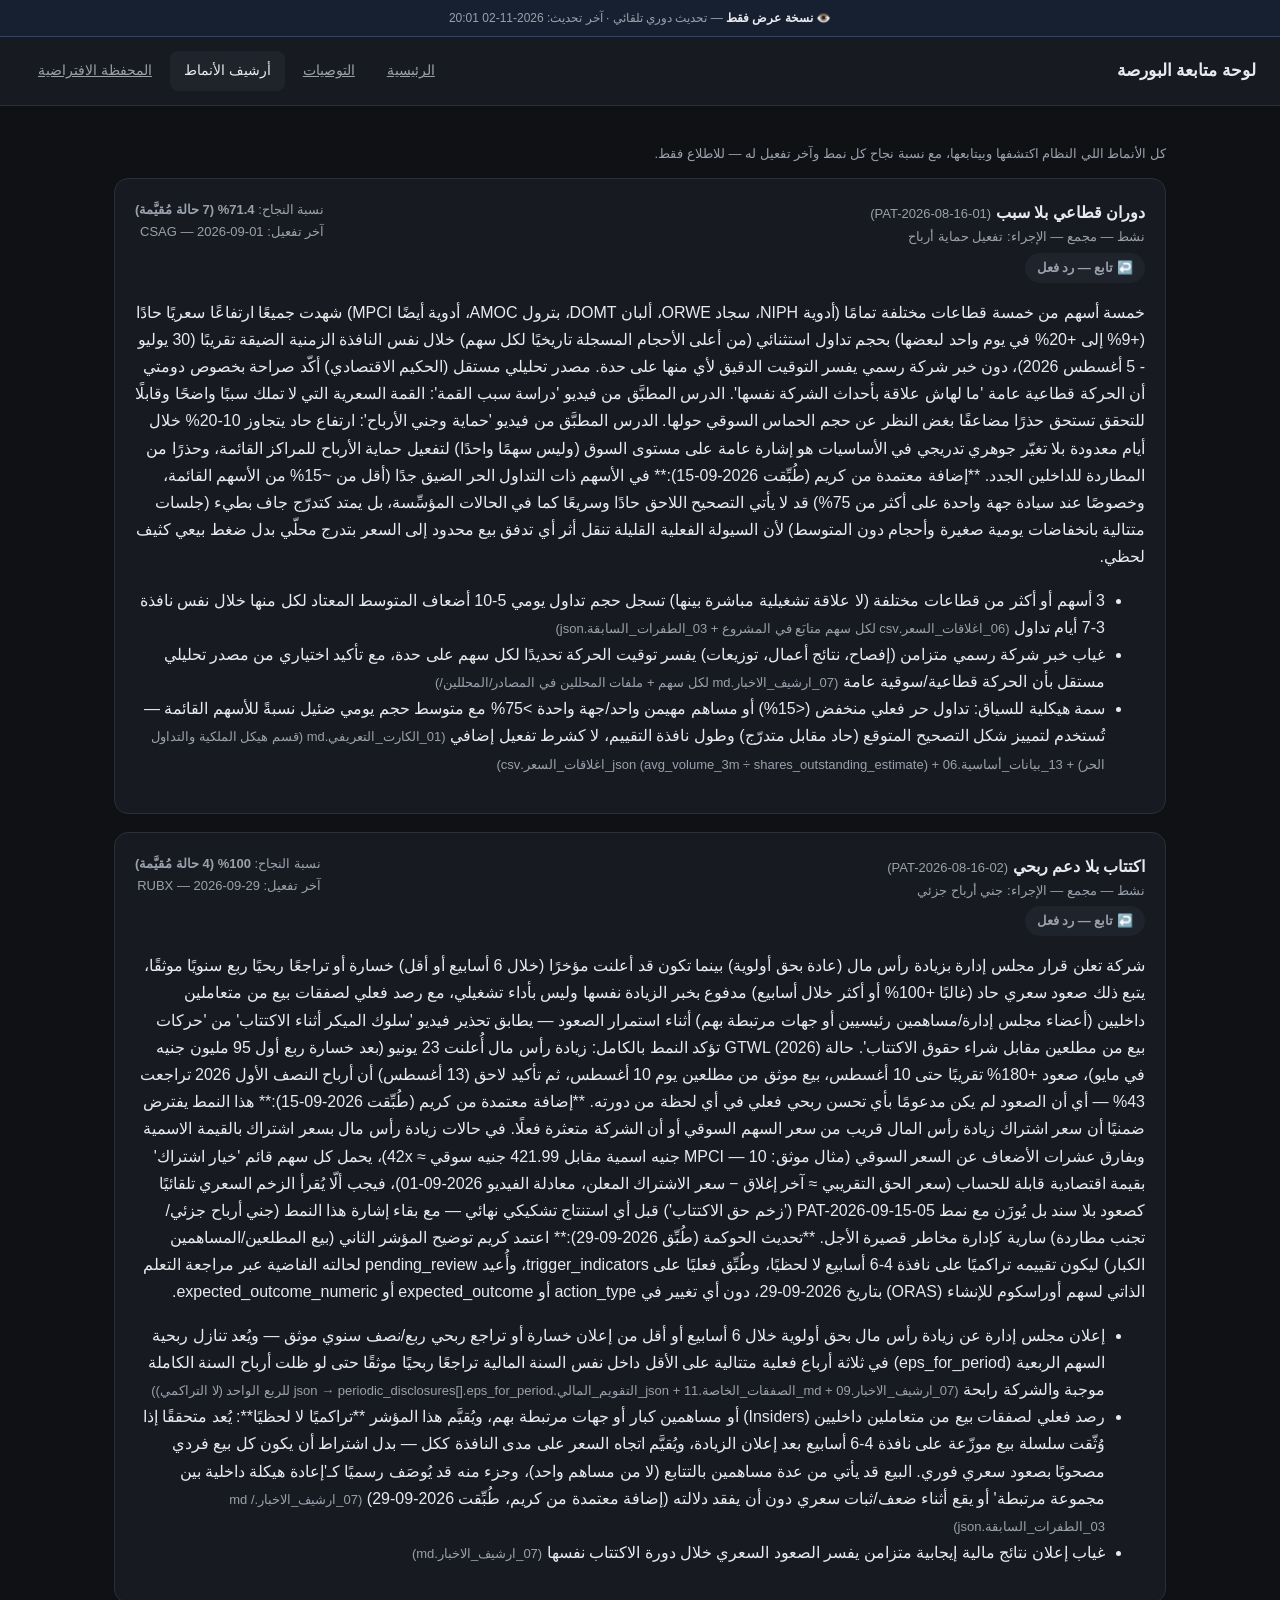
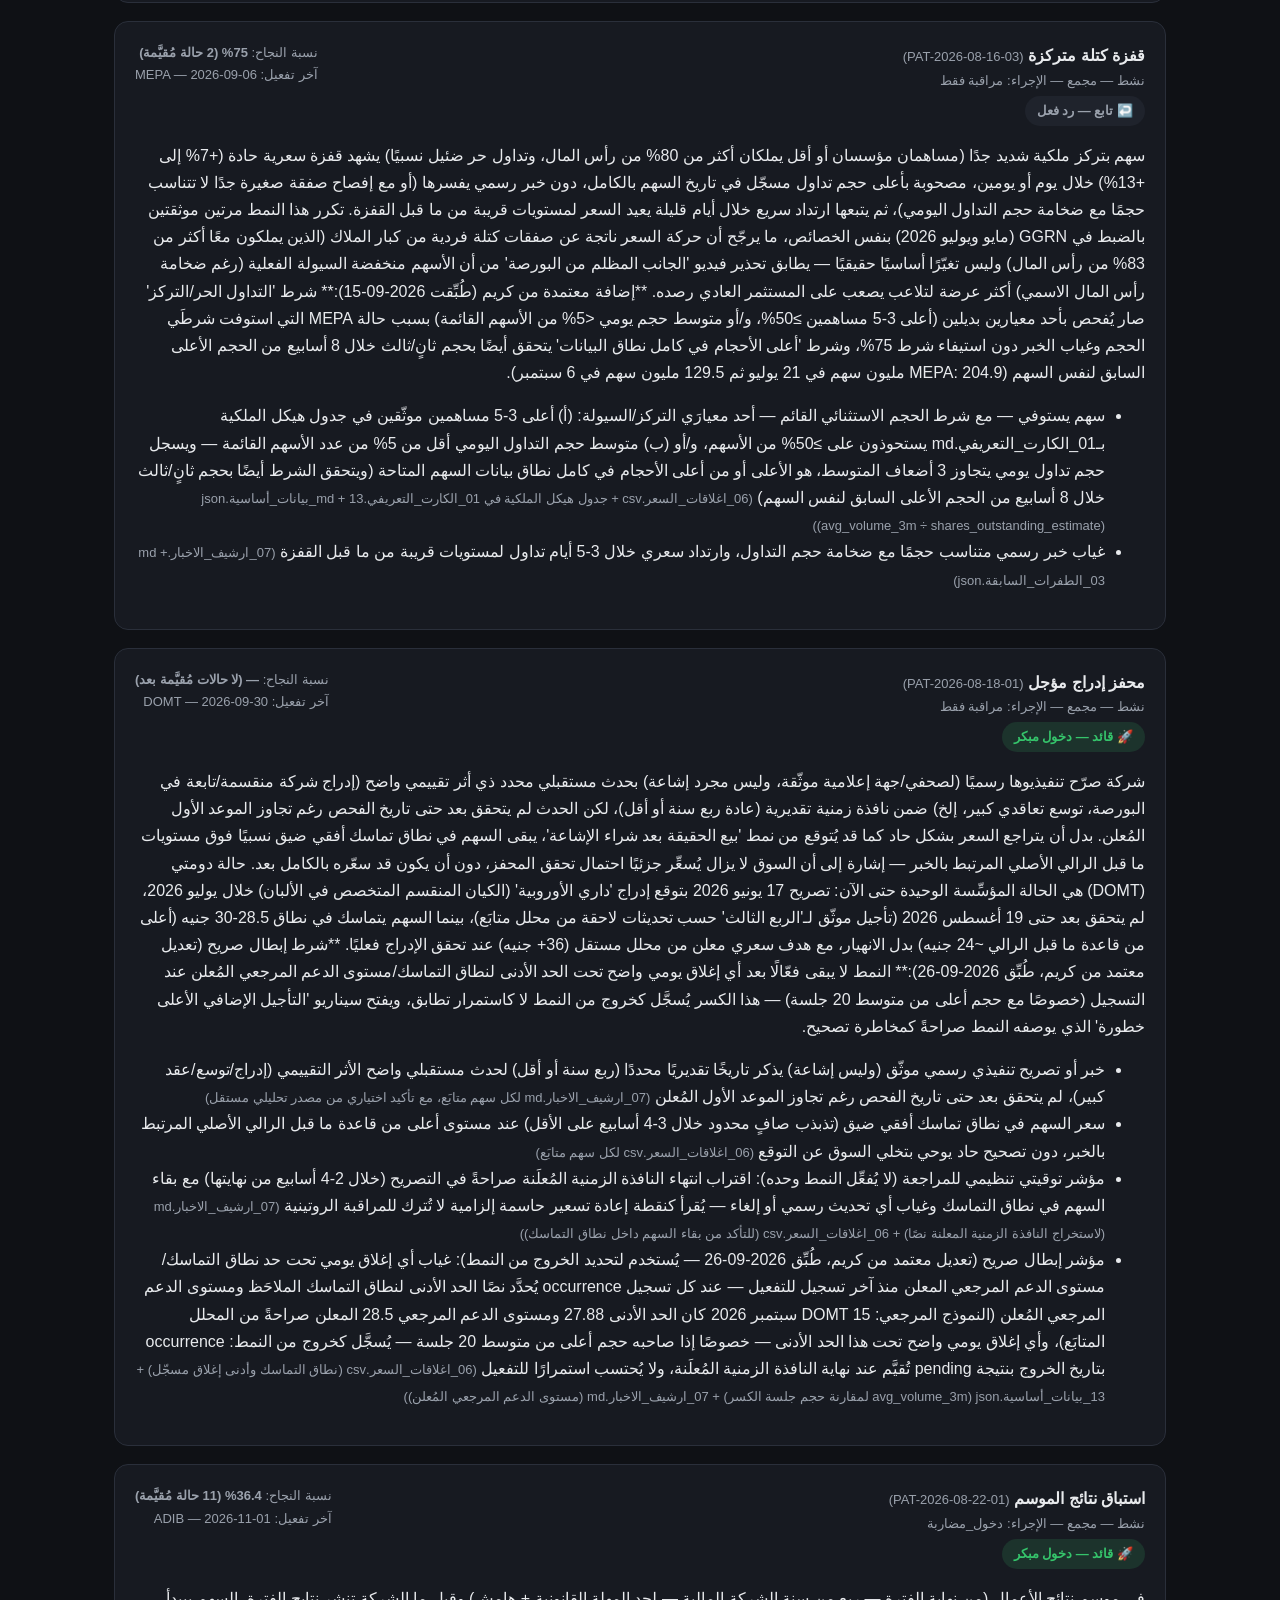
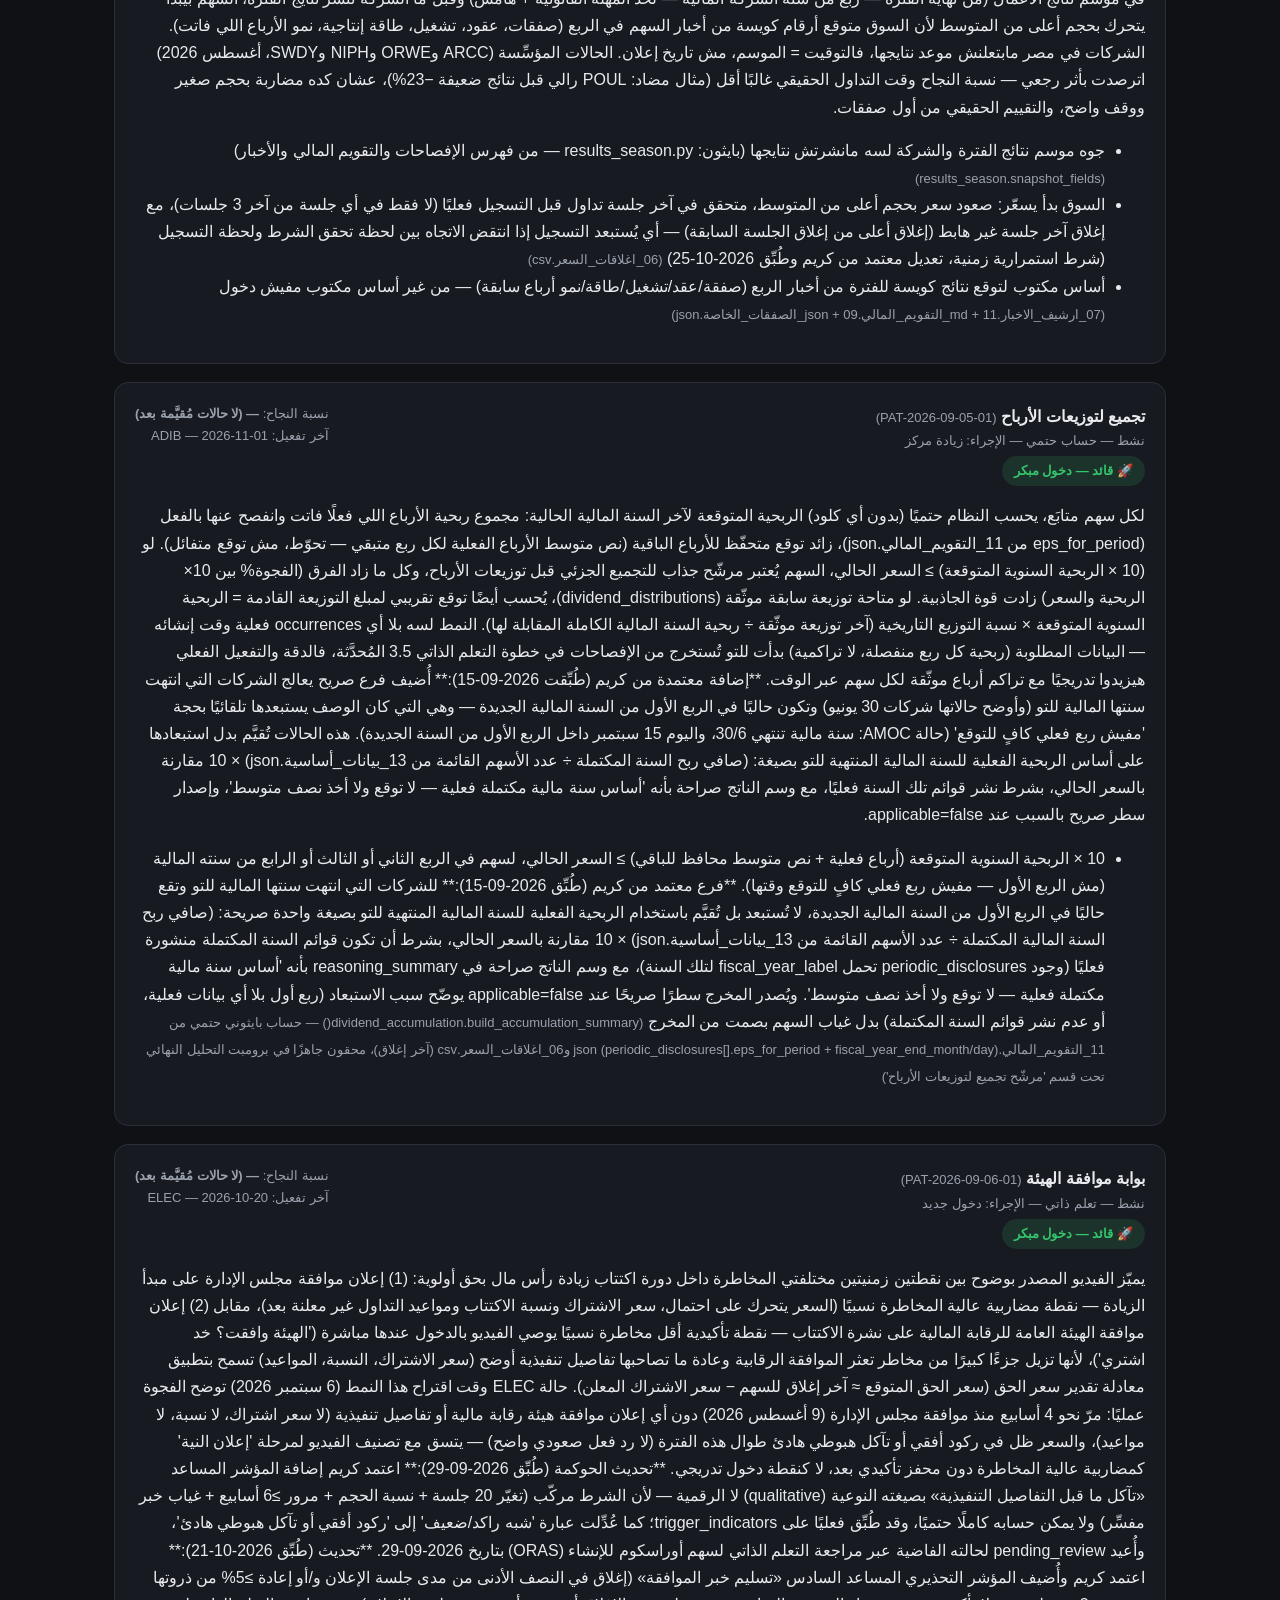
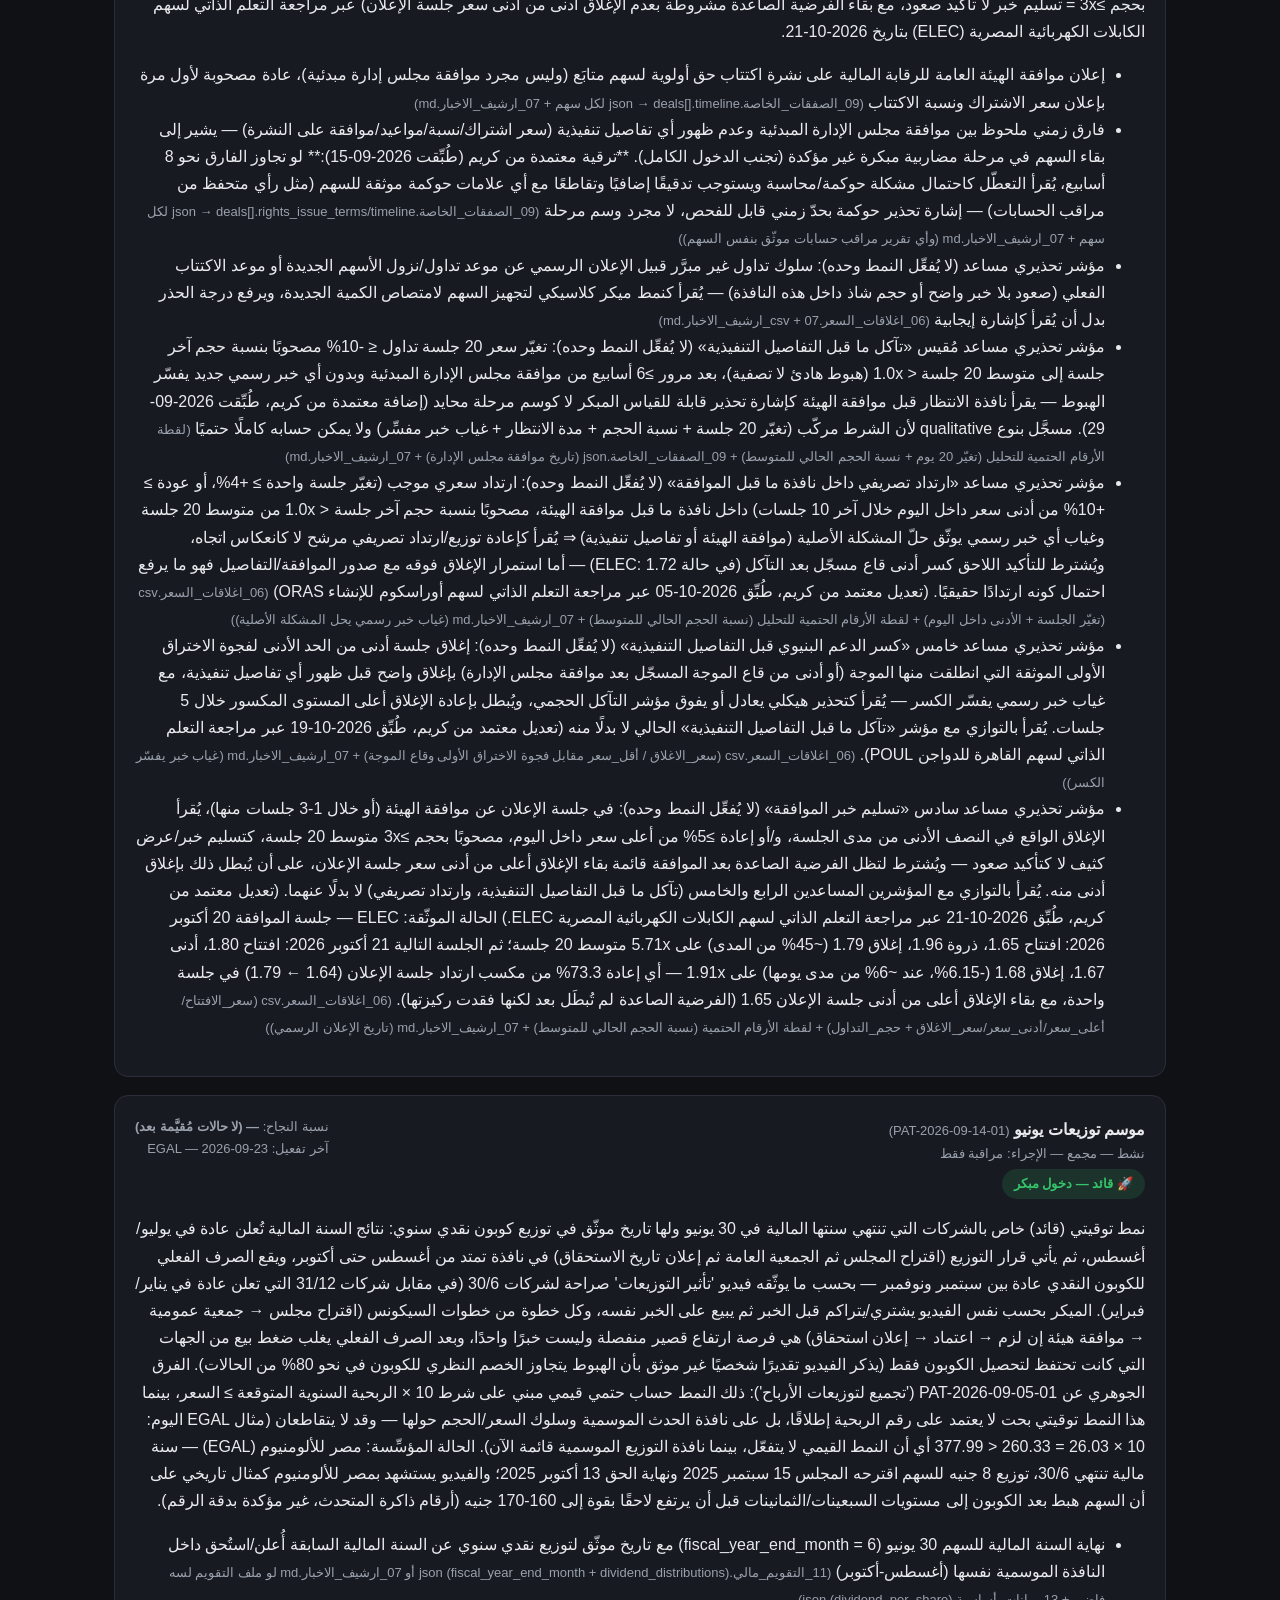
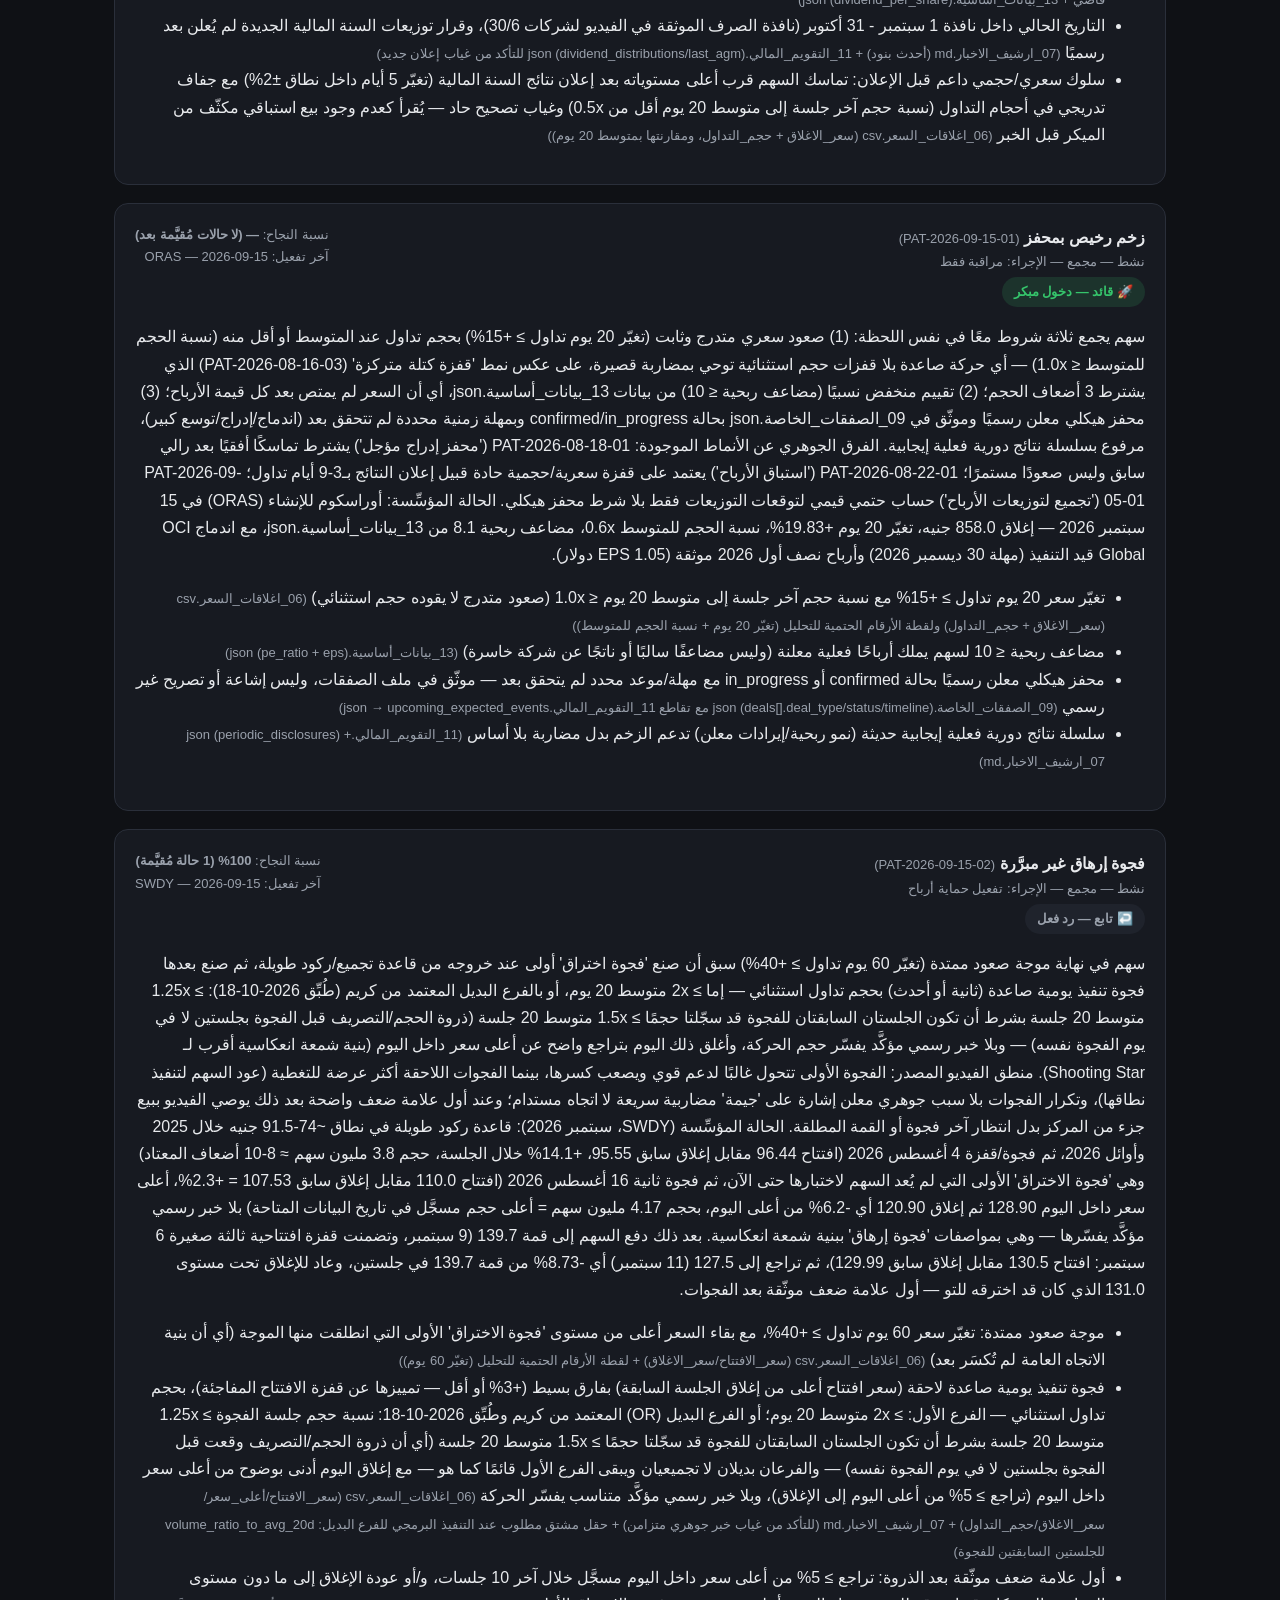
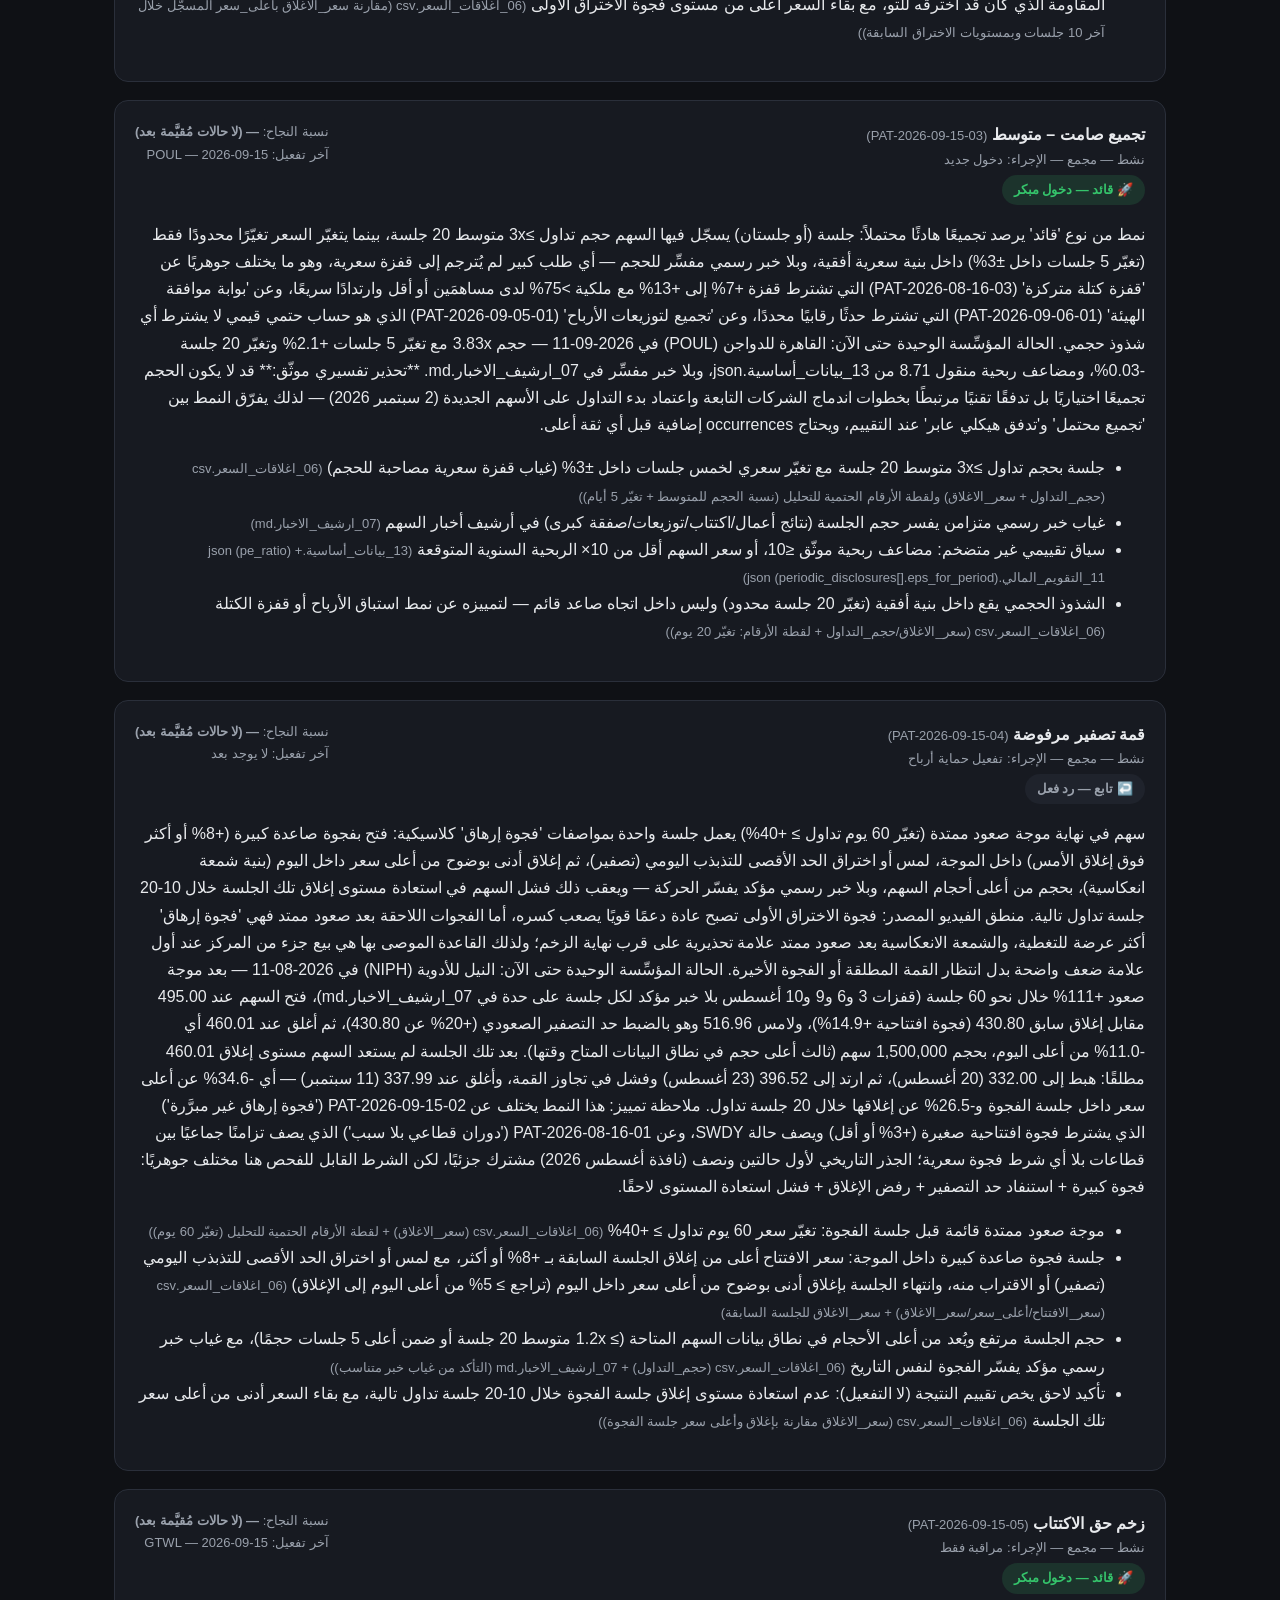
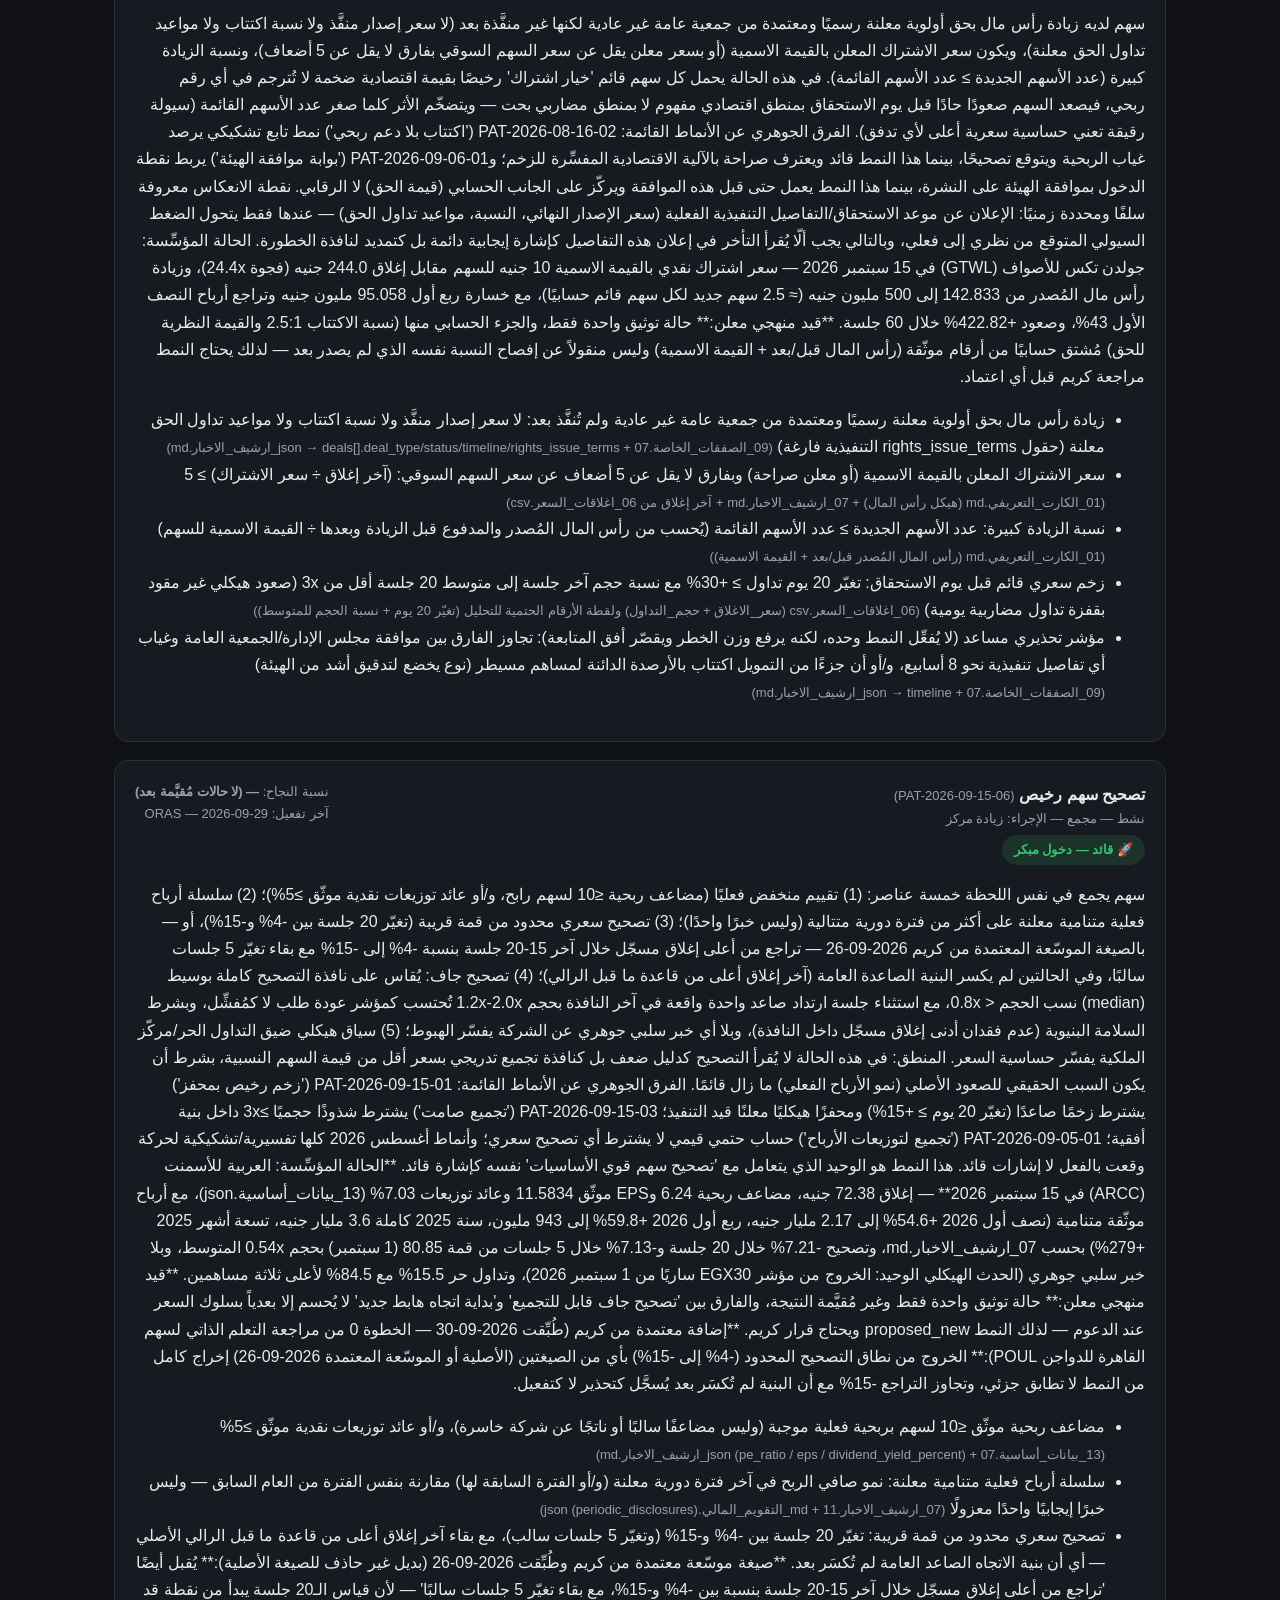
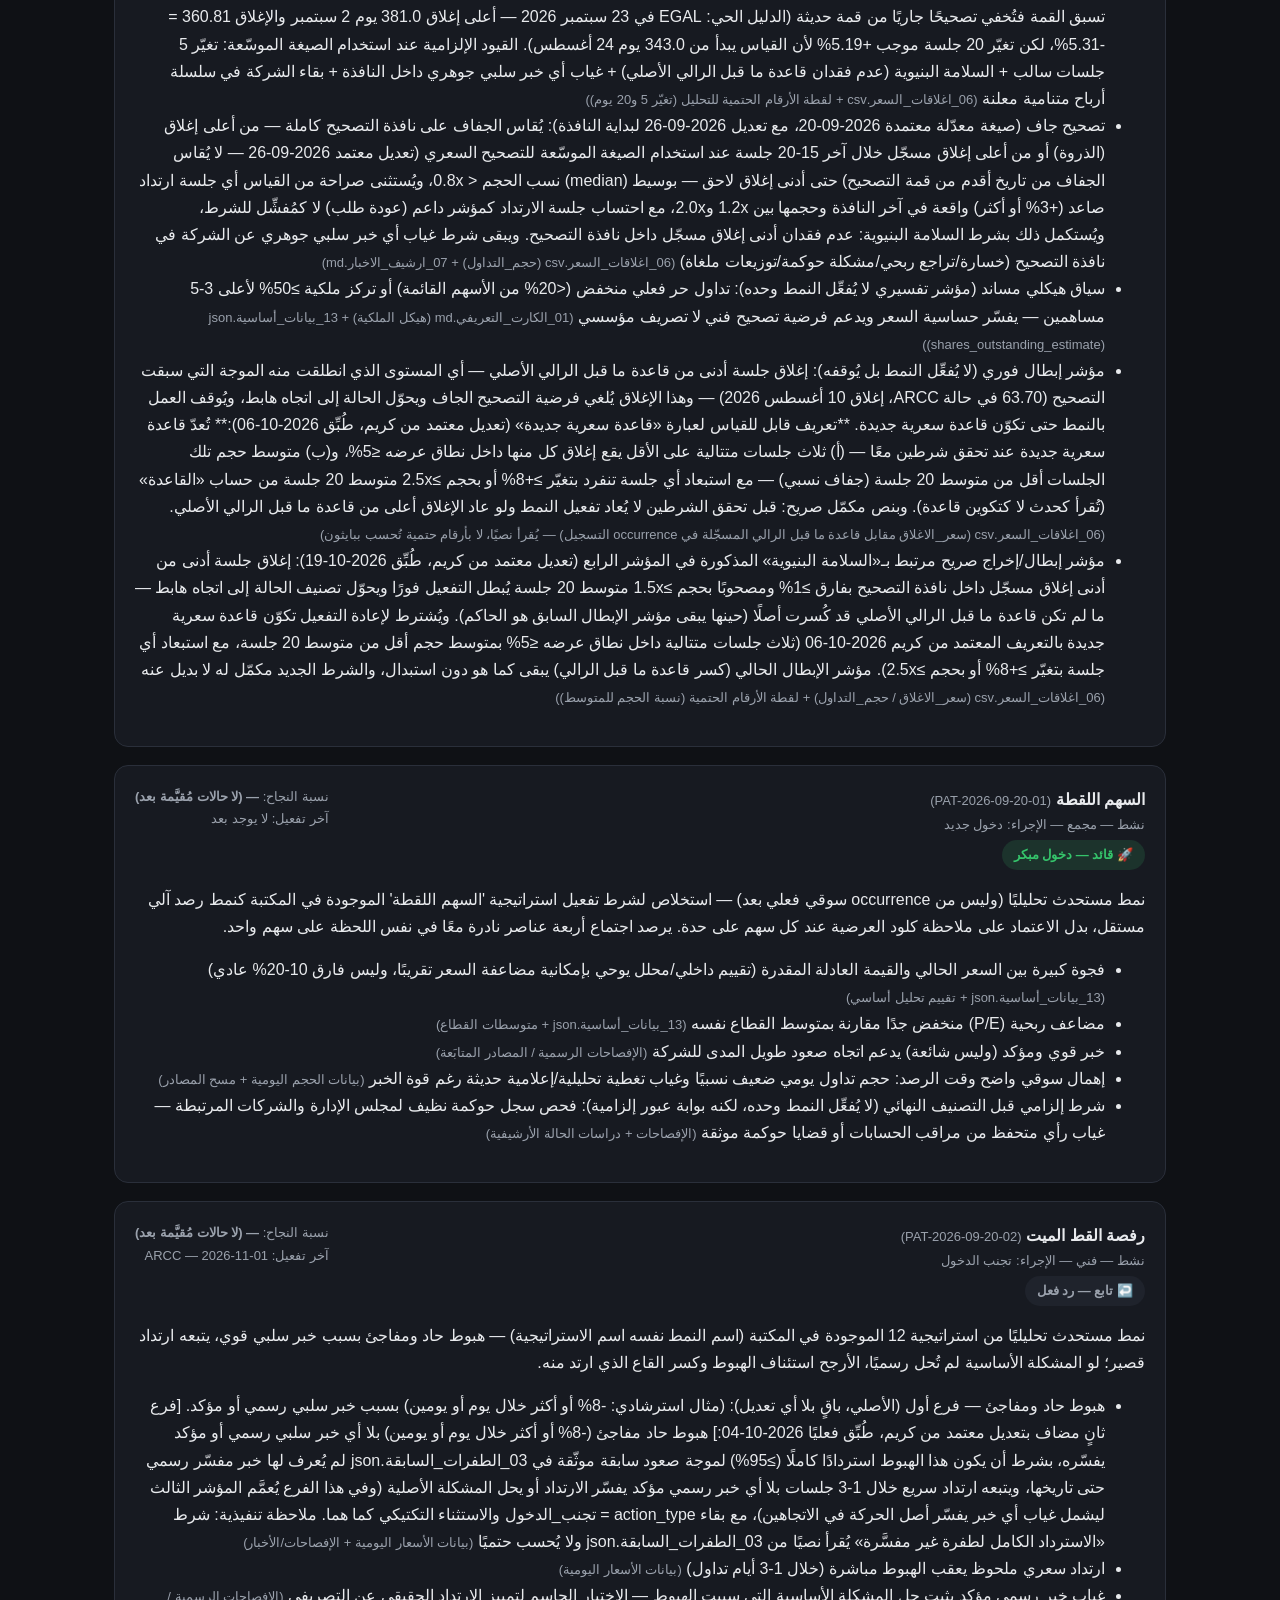
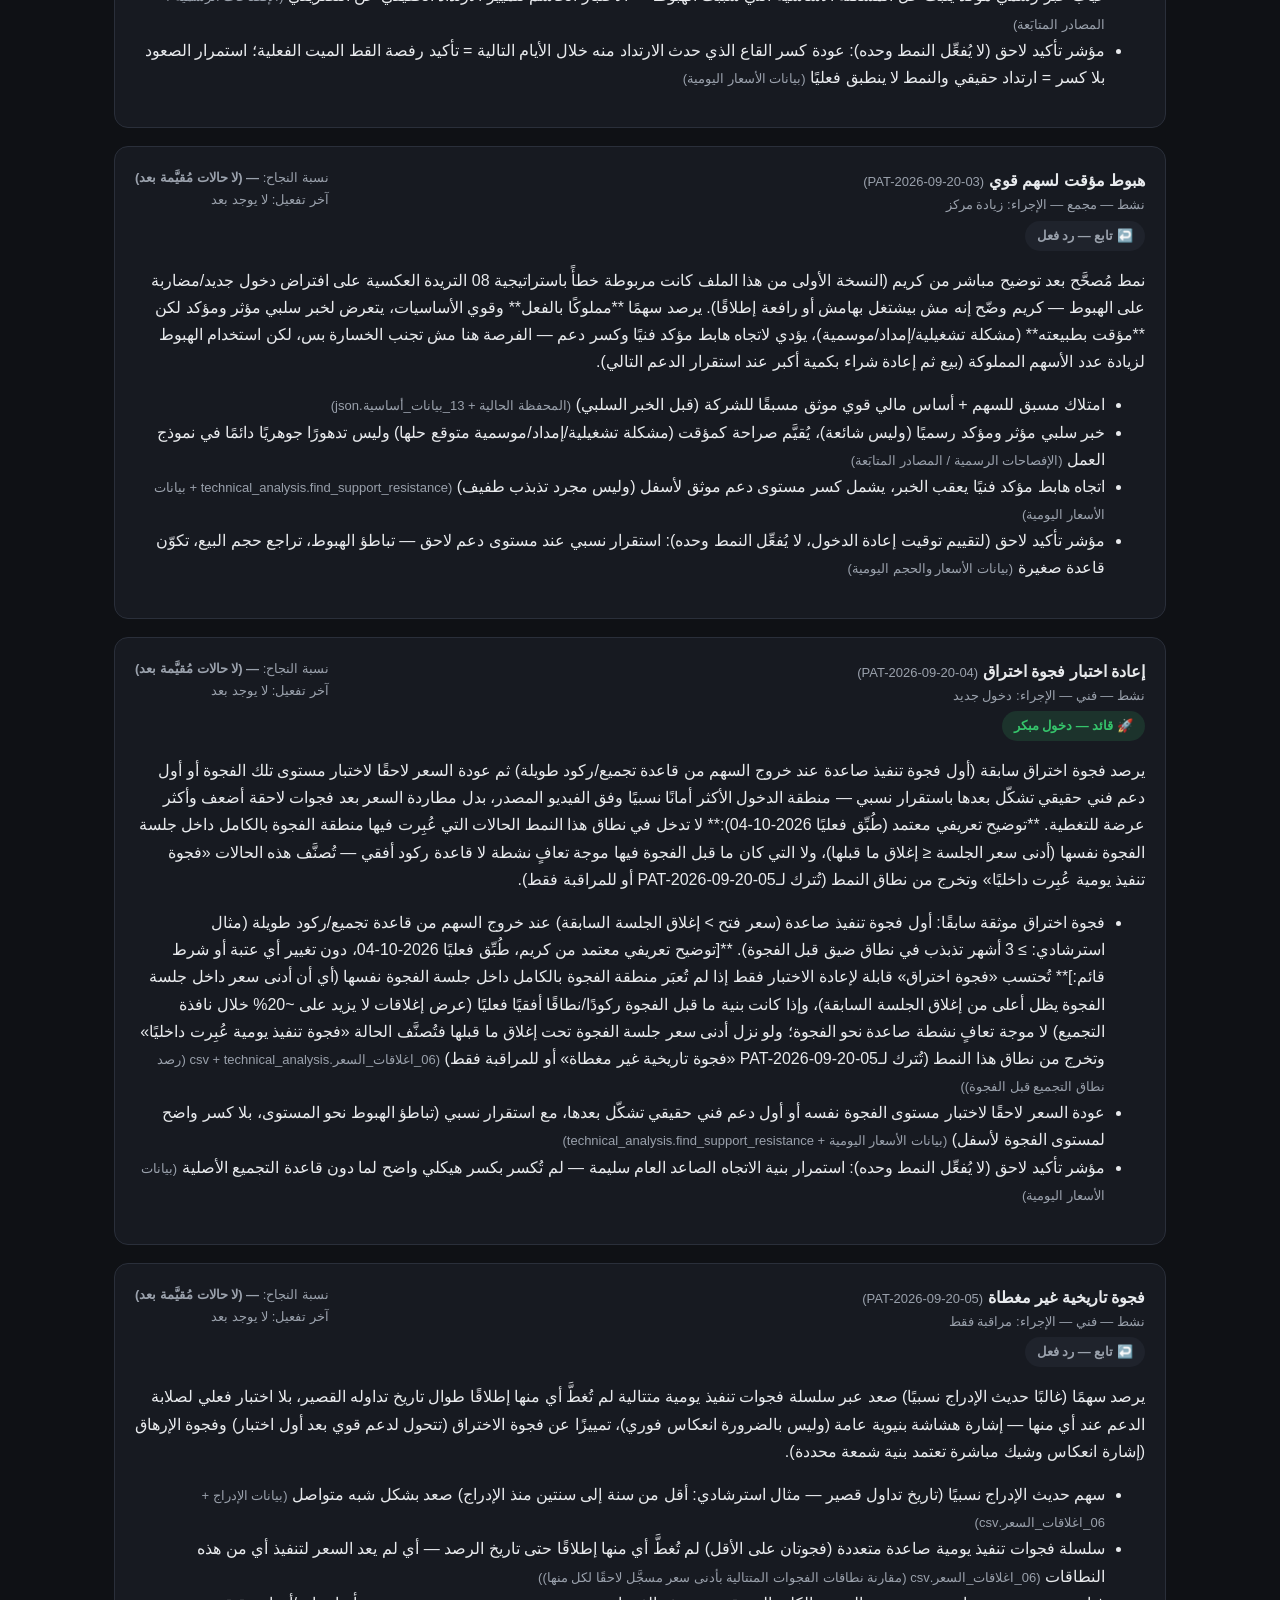
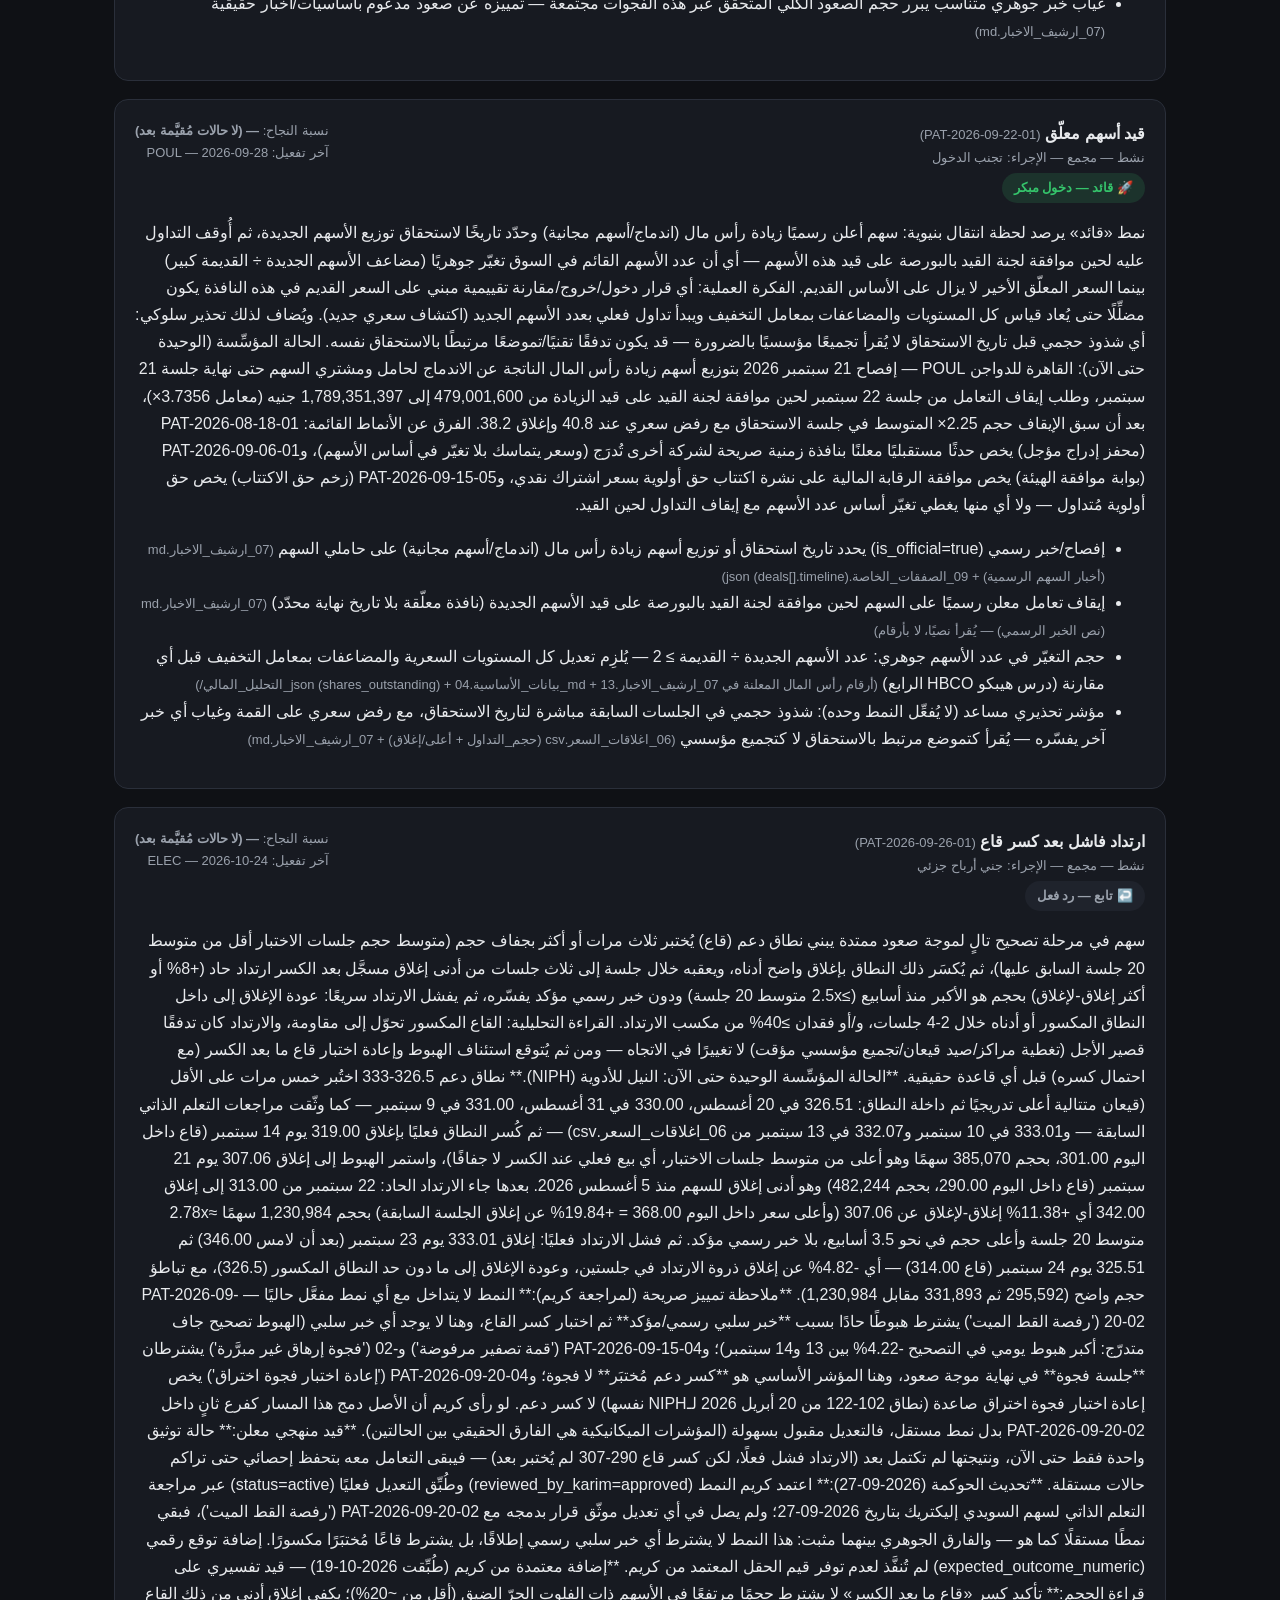
==== commit fbe1333e: "تحديث تلقائي — 2026-11-04 05:11" ====
--- a/patterns.html
+++ b/patterns.html
@@ -5,7 +5,7 @@
   <meta name="viewport" content="width=device-width, initial-scale=1" />
   <meta name="robots" content="noindex, nofollow" />
   <title>أرشيف الأنماط — لوحة متابعة البورصة</title>
-  <link rel="stylesheet" href="style.css?v=20261102200108" />
+  <link rel="stylesheet" href="style.css?v=20261104051126" />
 </head>
 <body>
   <div class="view-only-banner">👁️ <strong>نسخة عرض فقط</strong> — تحديث دوري تلقائي · آخر تحديث: <span id="generated-at-label">...</span></div>
@@ -22,6 +22,6 @@
     <p class="muted">كل الأنماط اللي النظام اكتشفها وبيتابعها، مع نسبة نجاح كل نمط وآخر تفعيل له — للاطلاع فقط.</p>
     <div id="patterns-container"></div>
   </main>
-  <script src="app.js?v=20261102200108"></script>
+  <script src="app.js?v=20261104051126"></script>
 </body>
 </html>
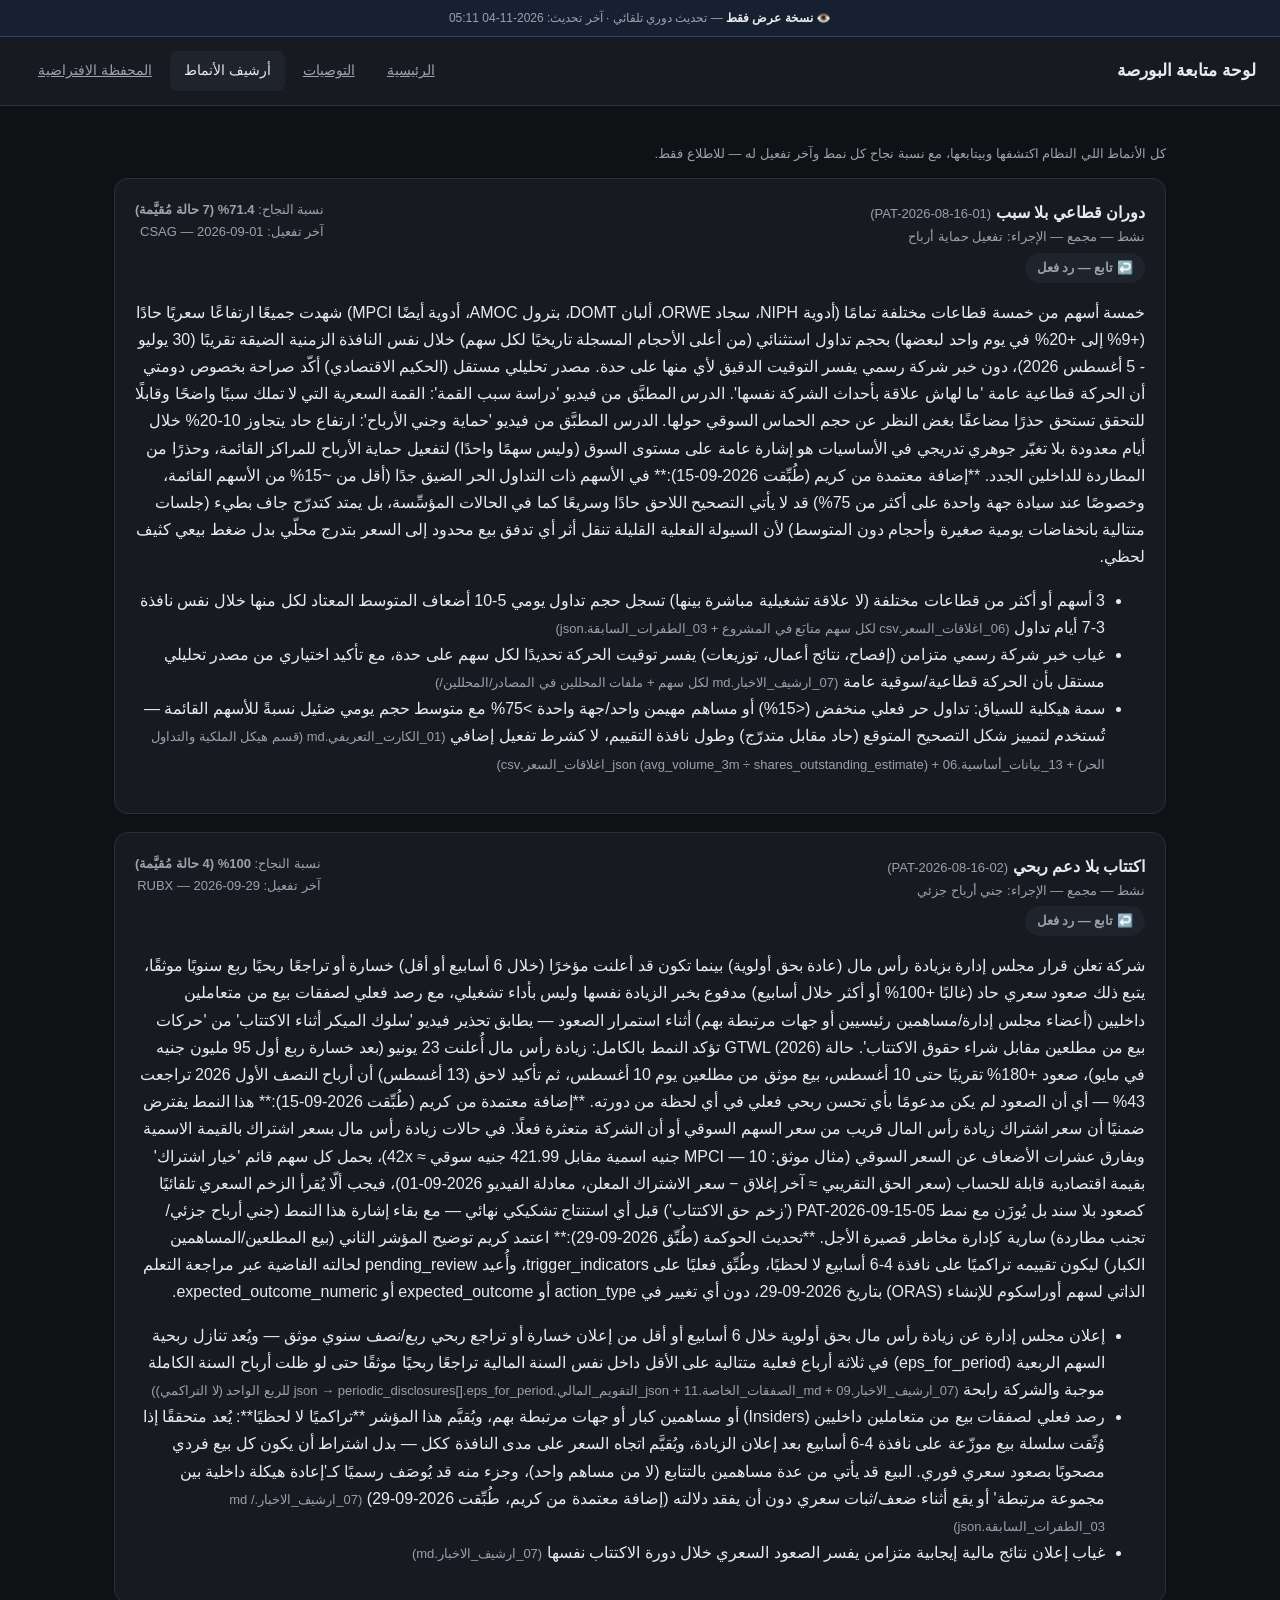
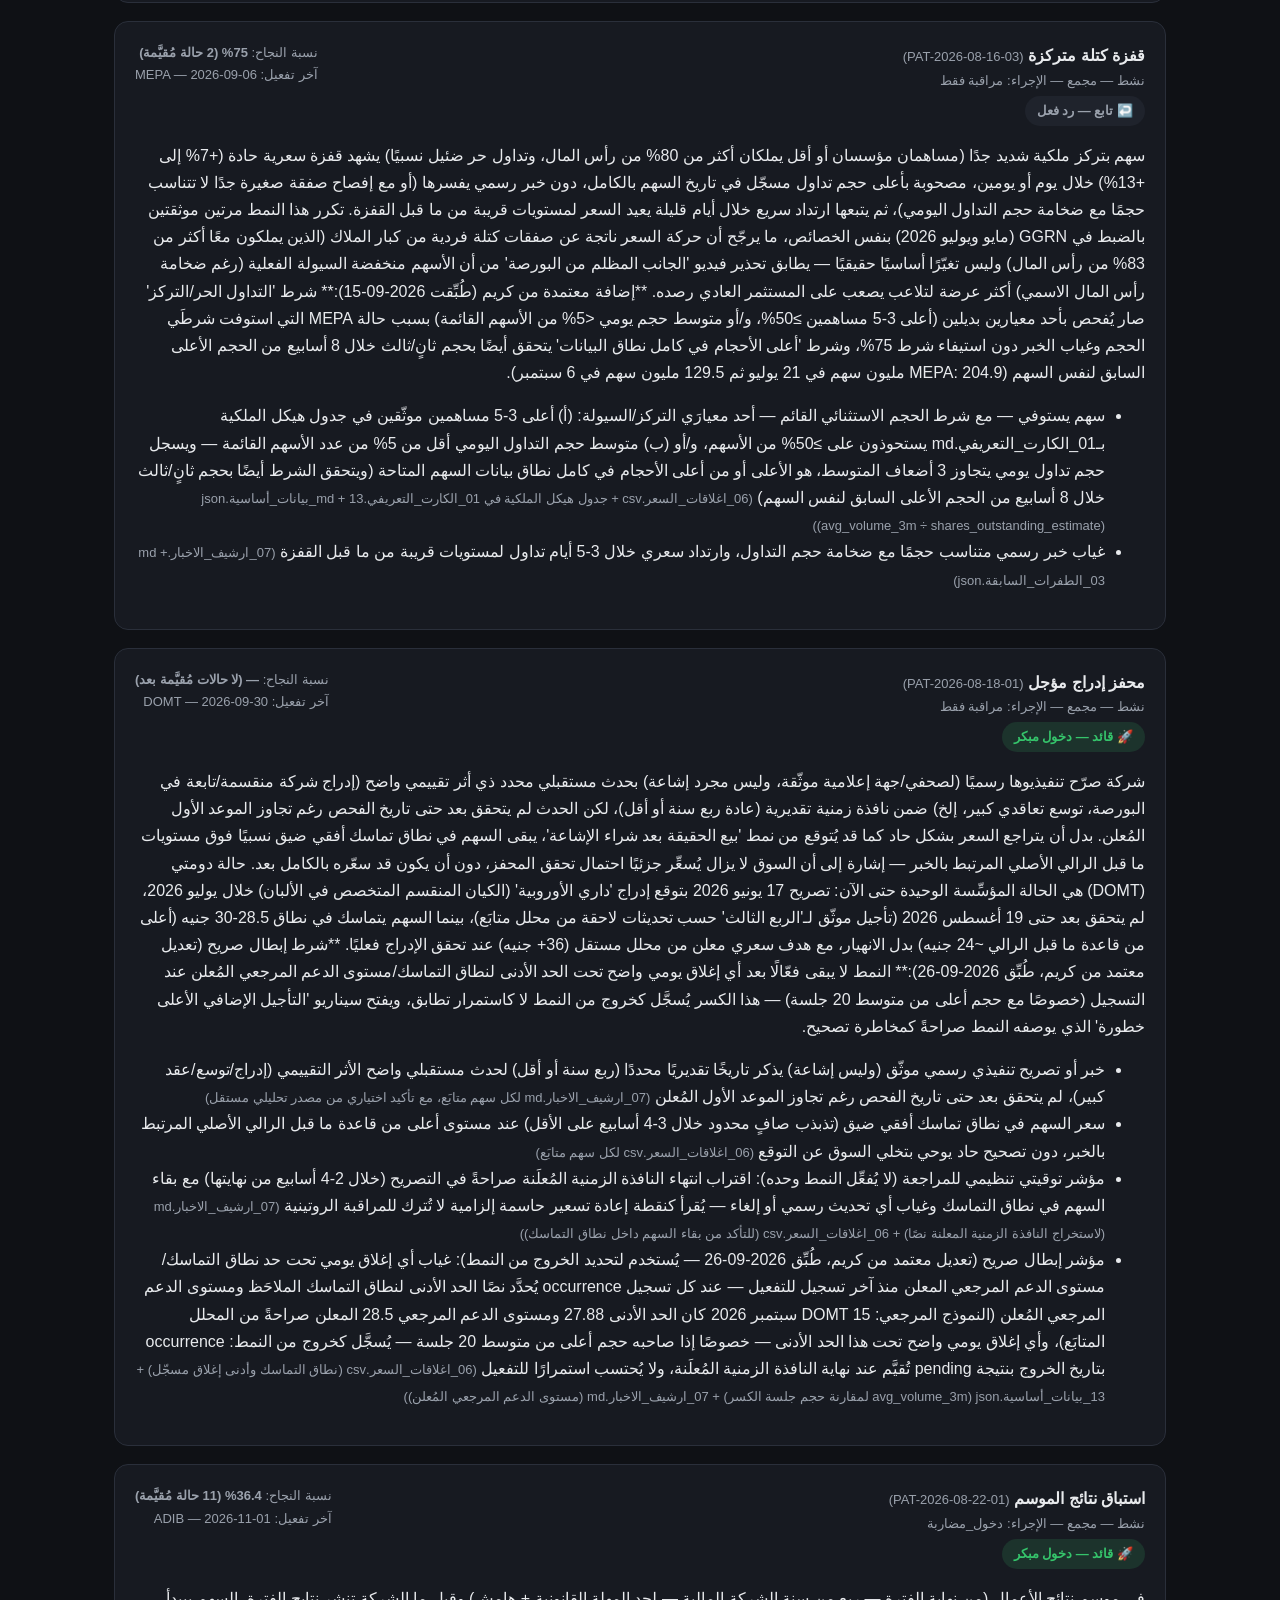
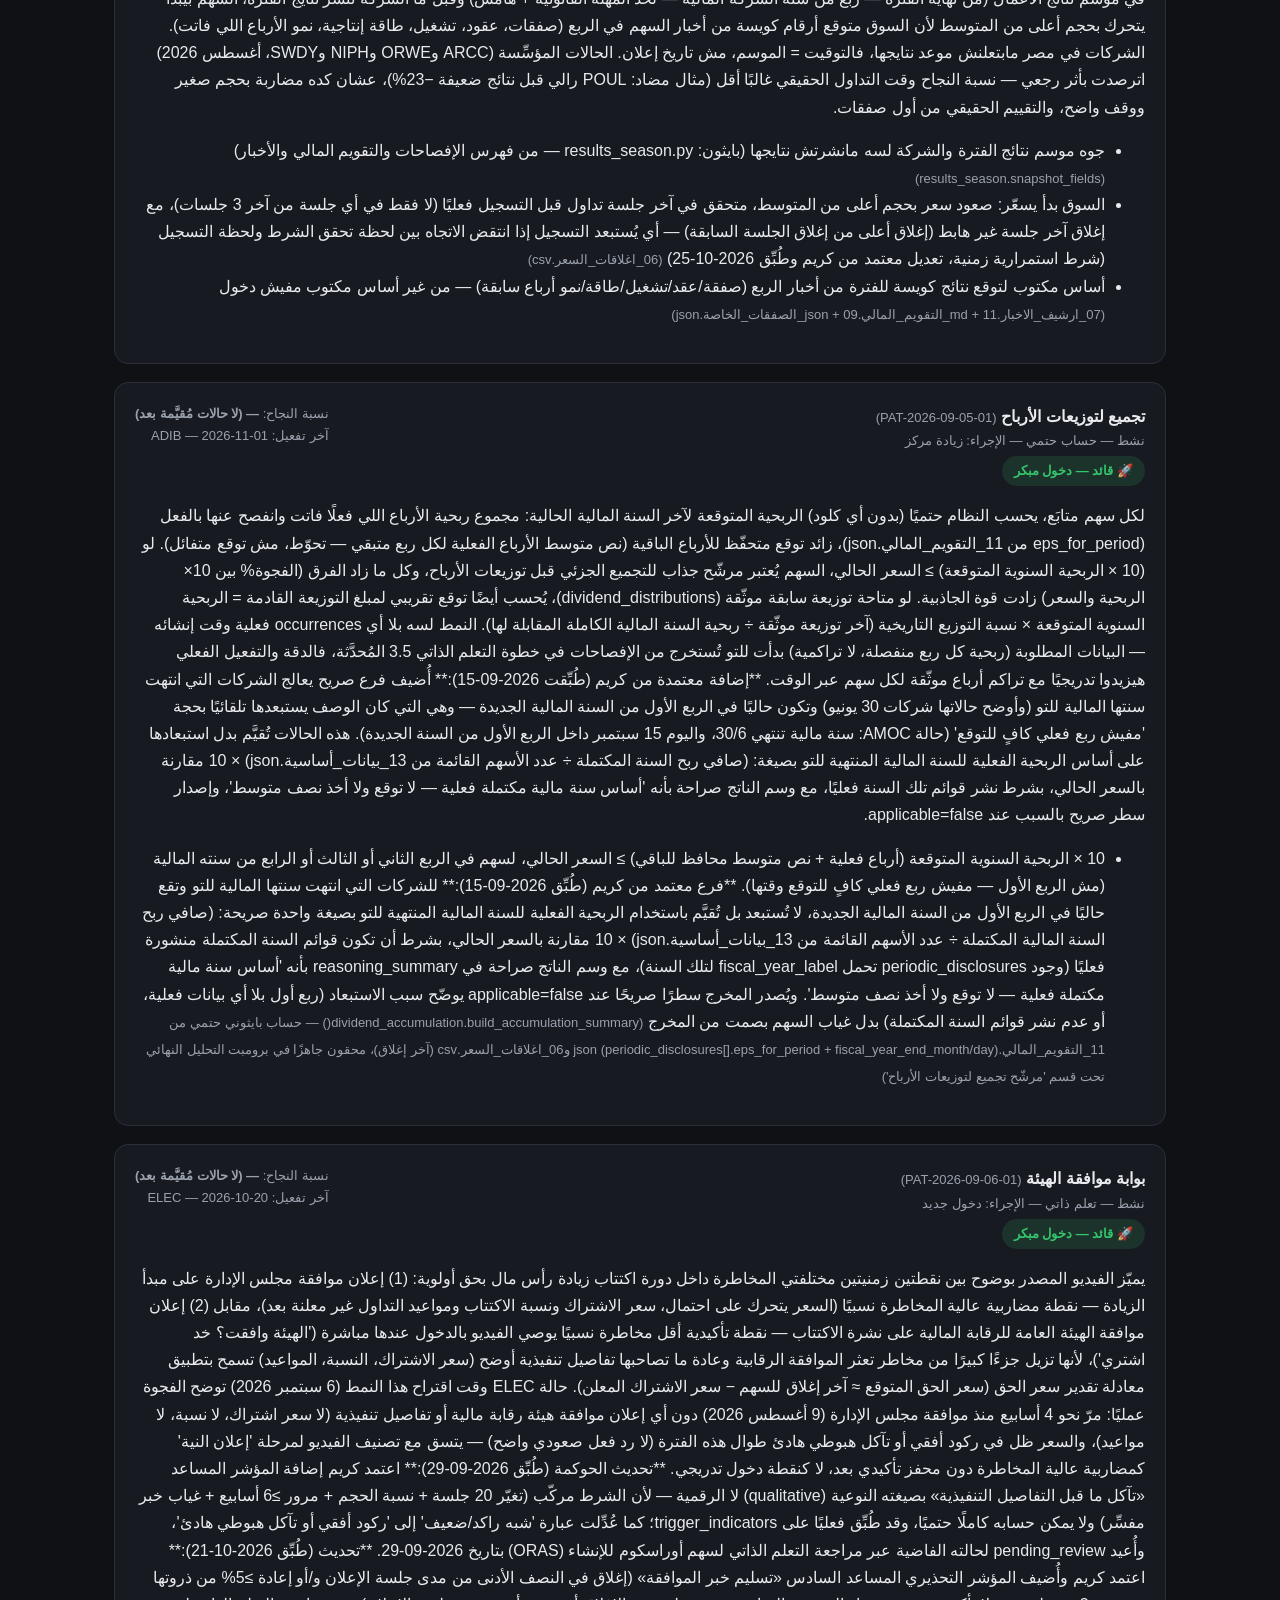
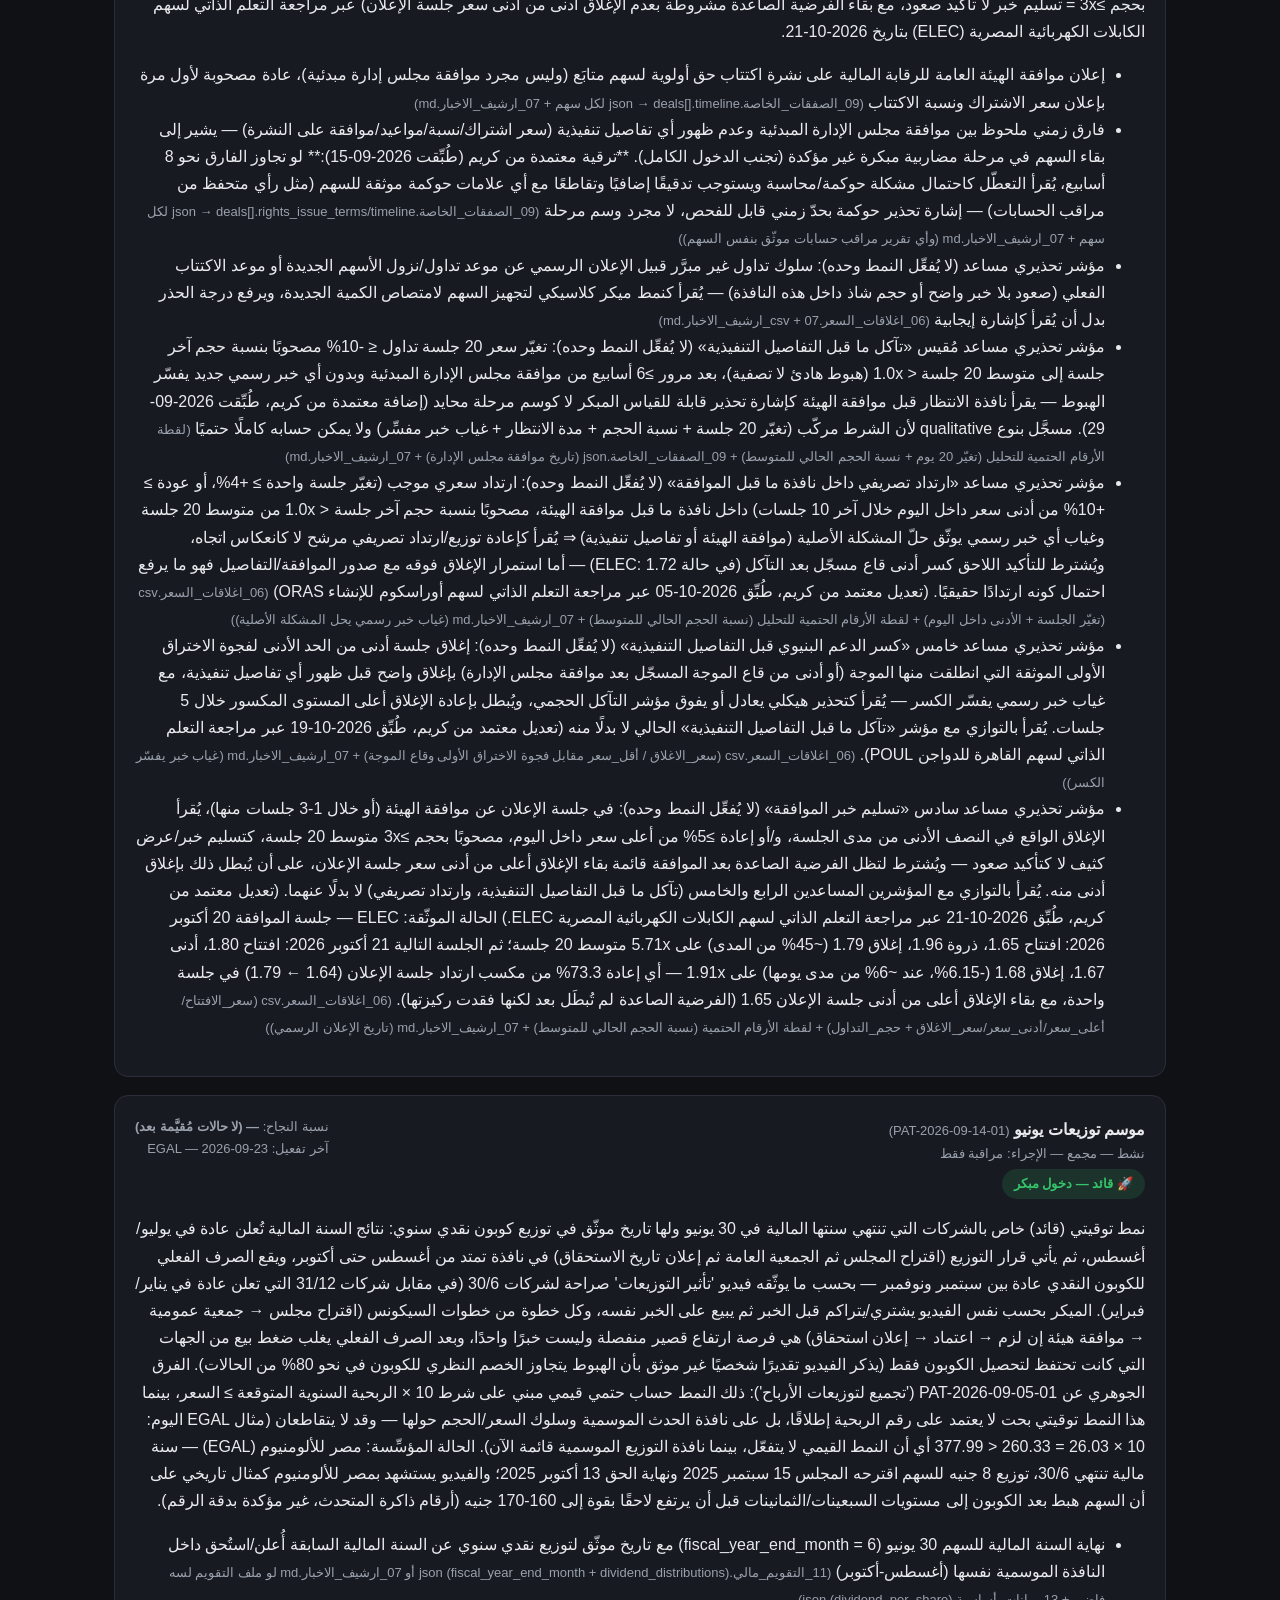
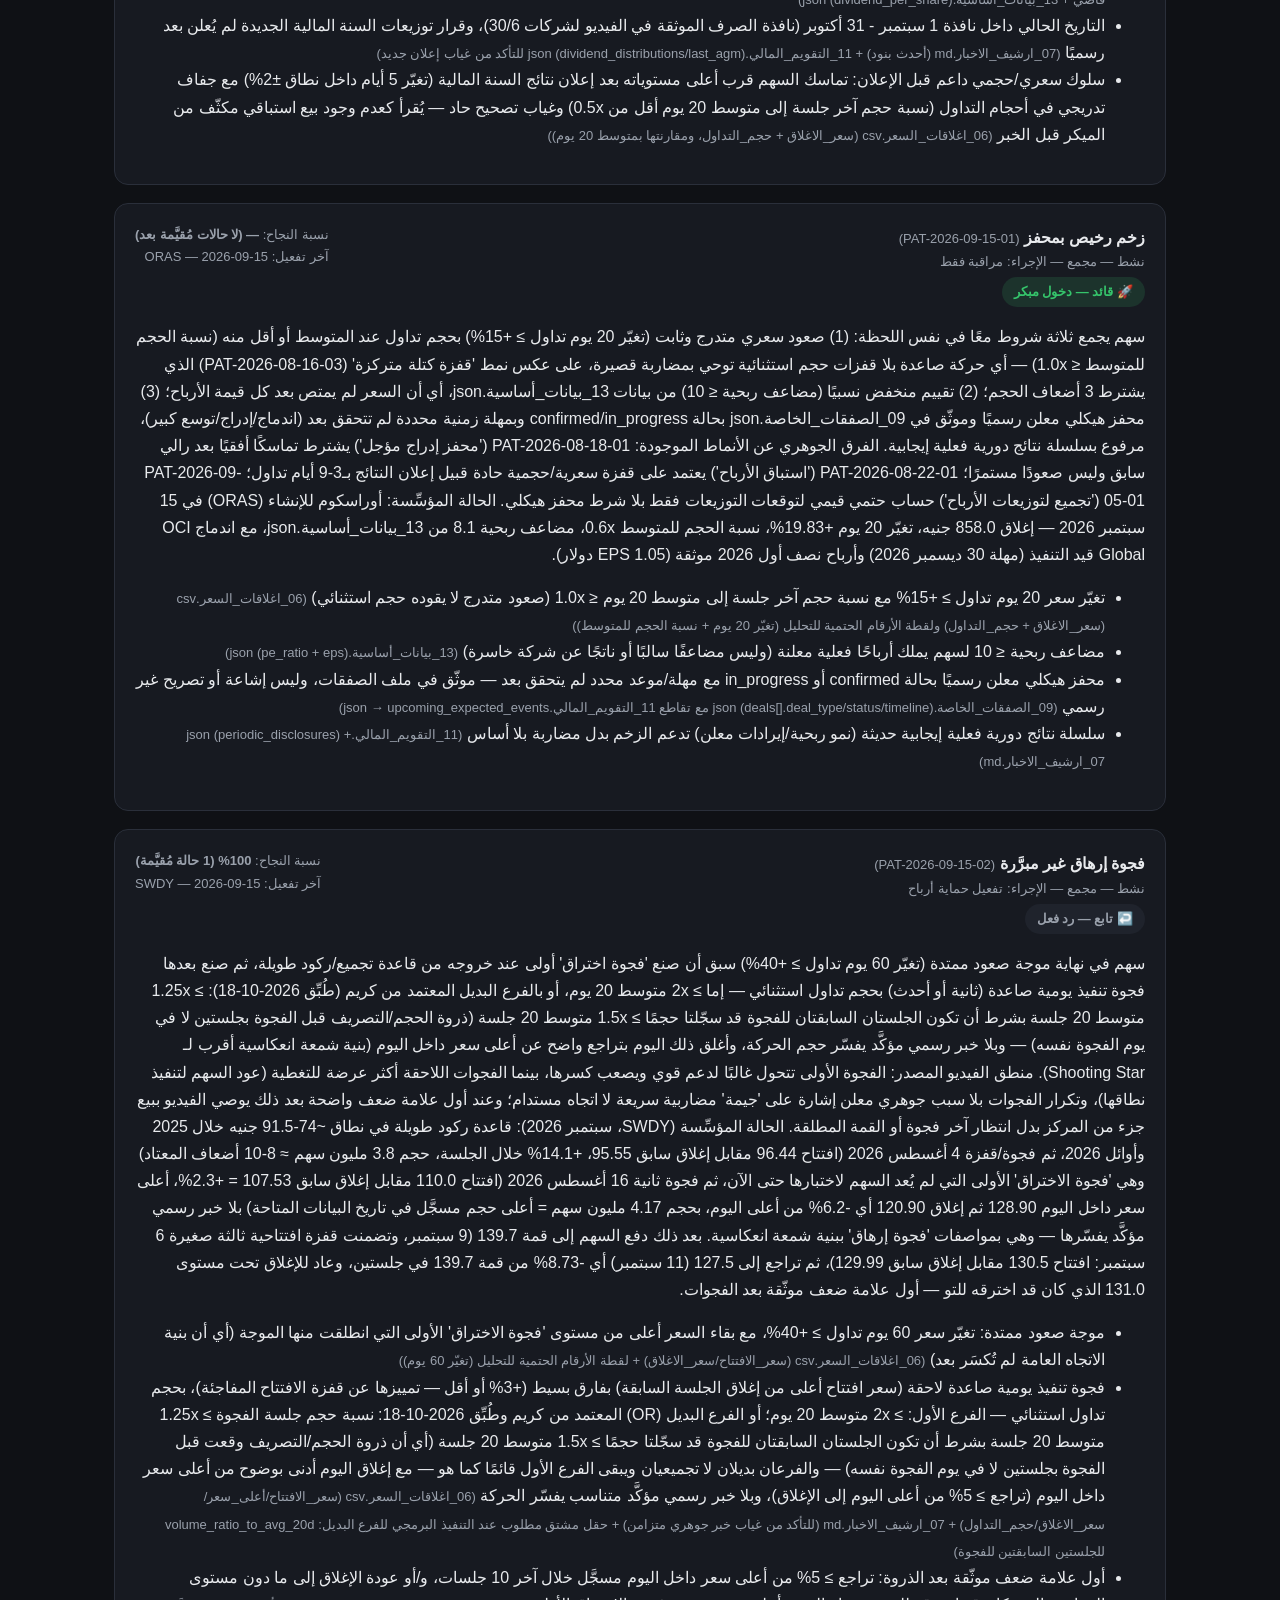
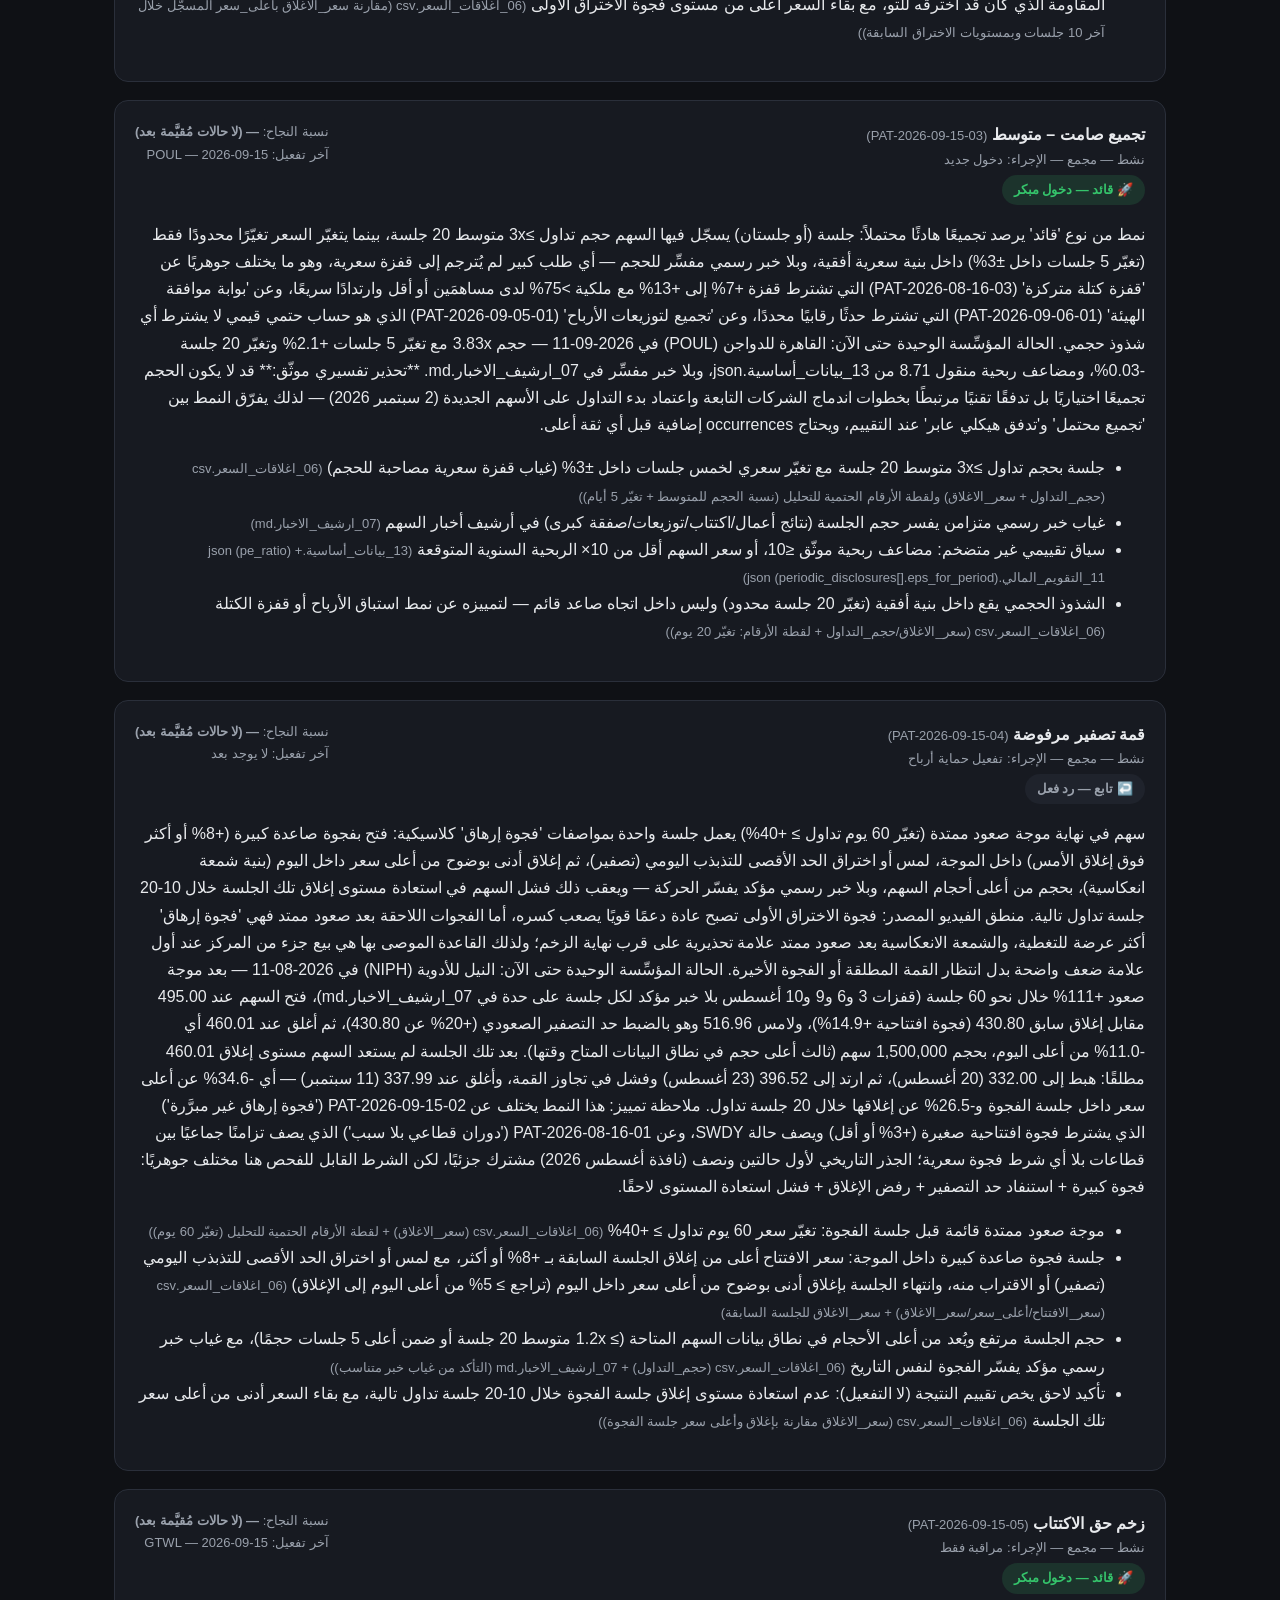
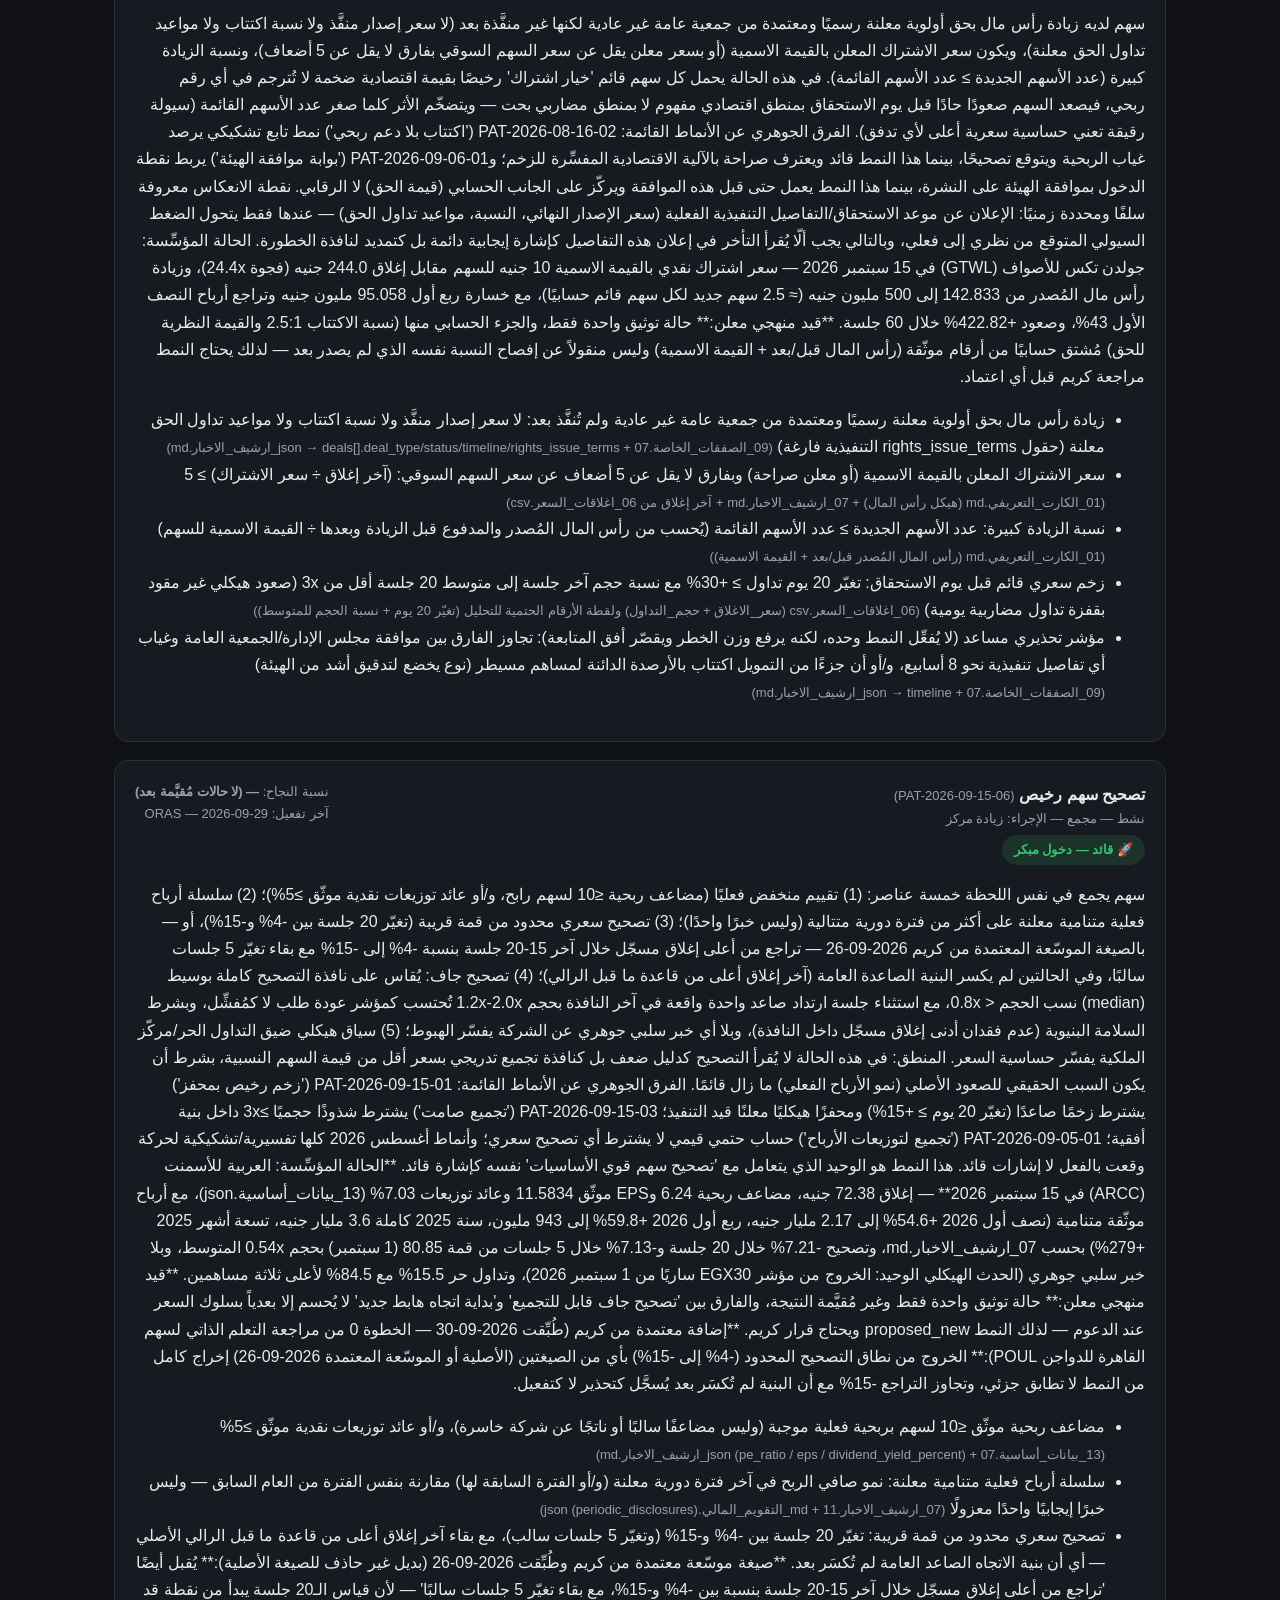
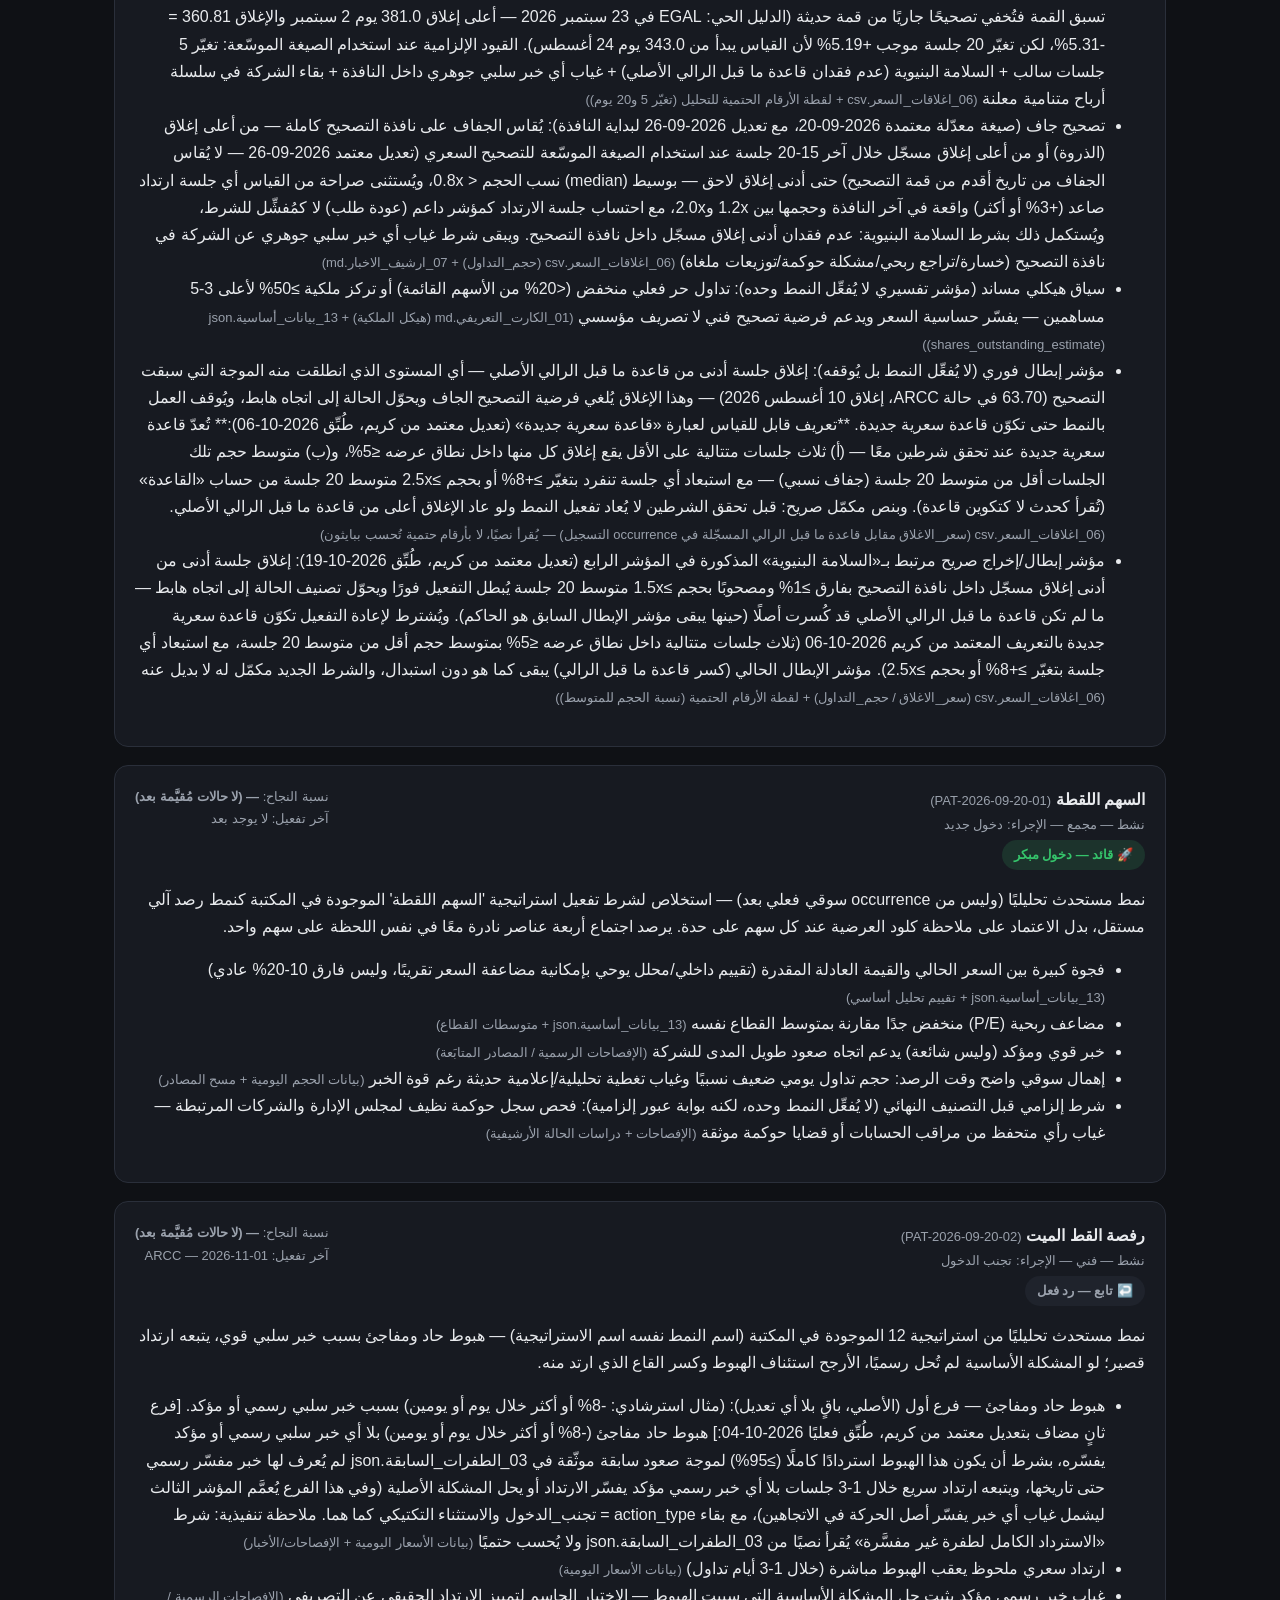
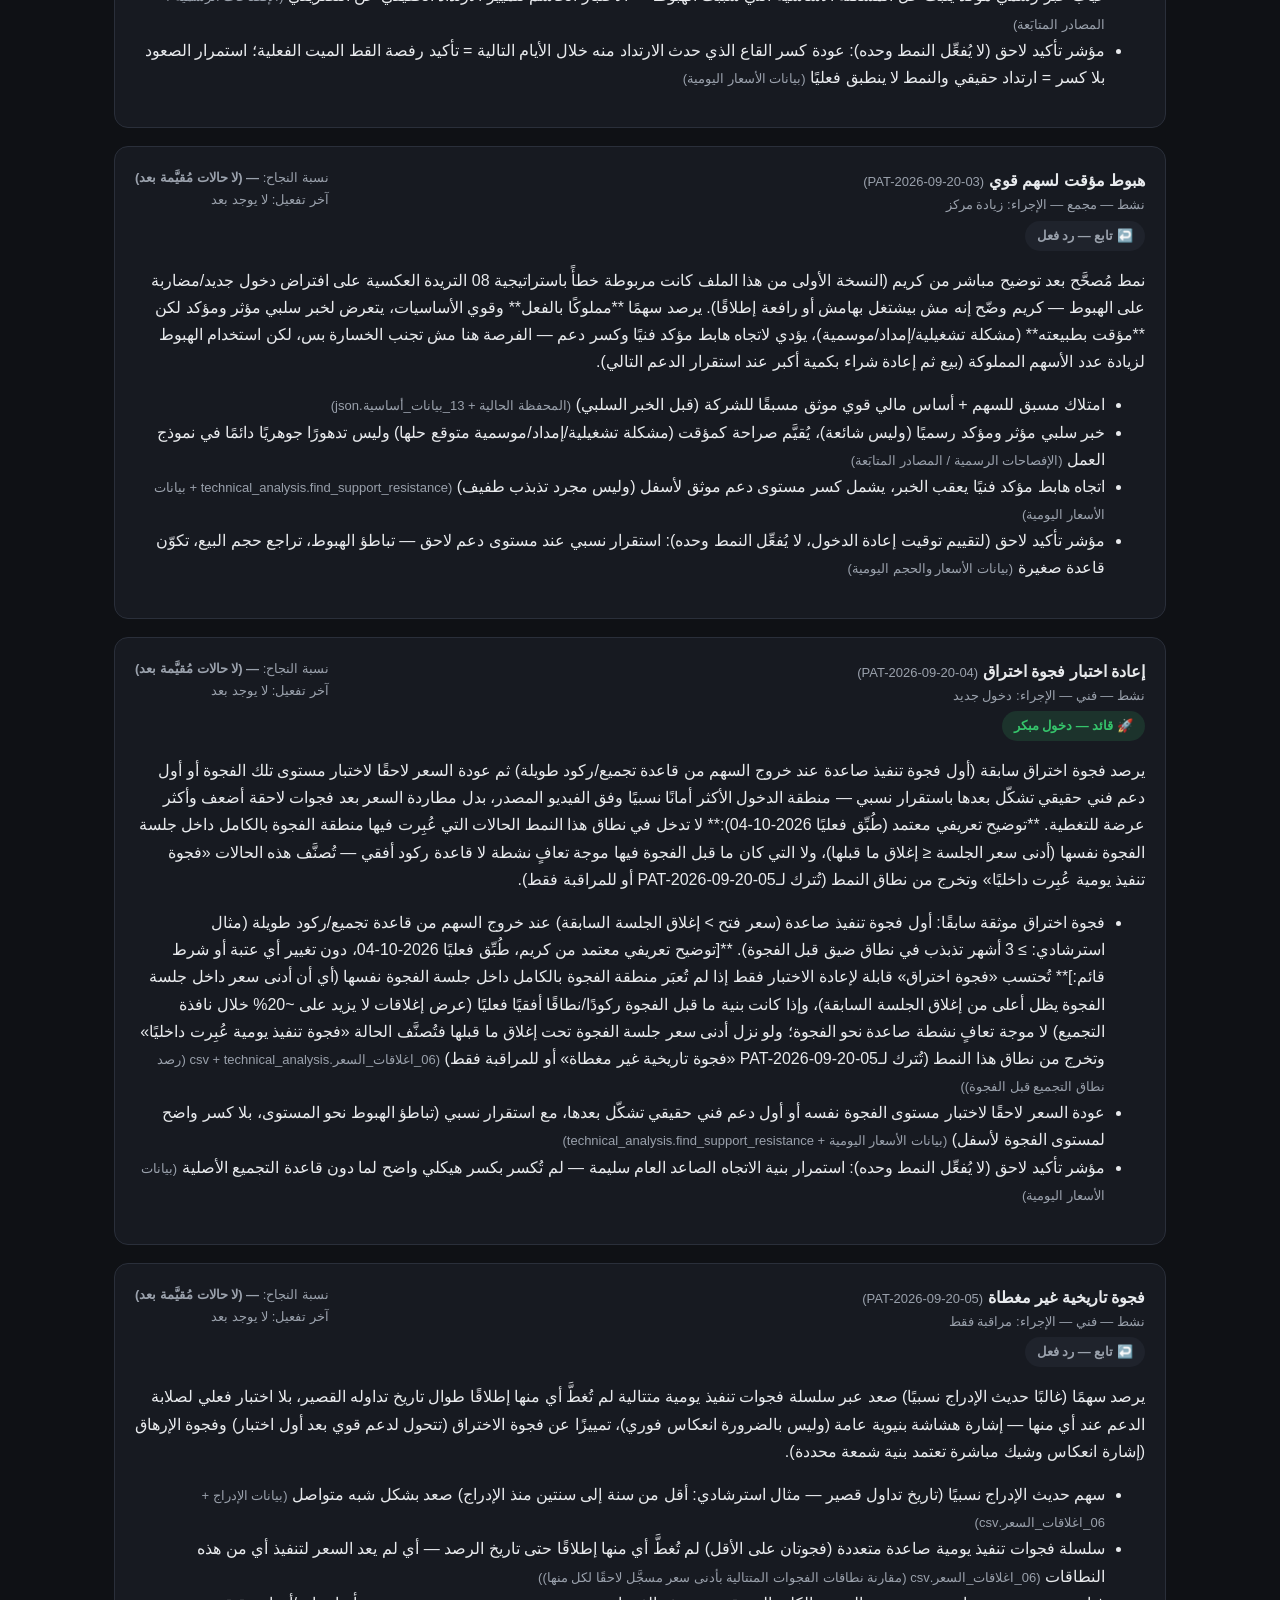
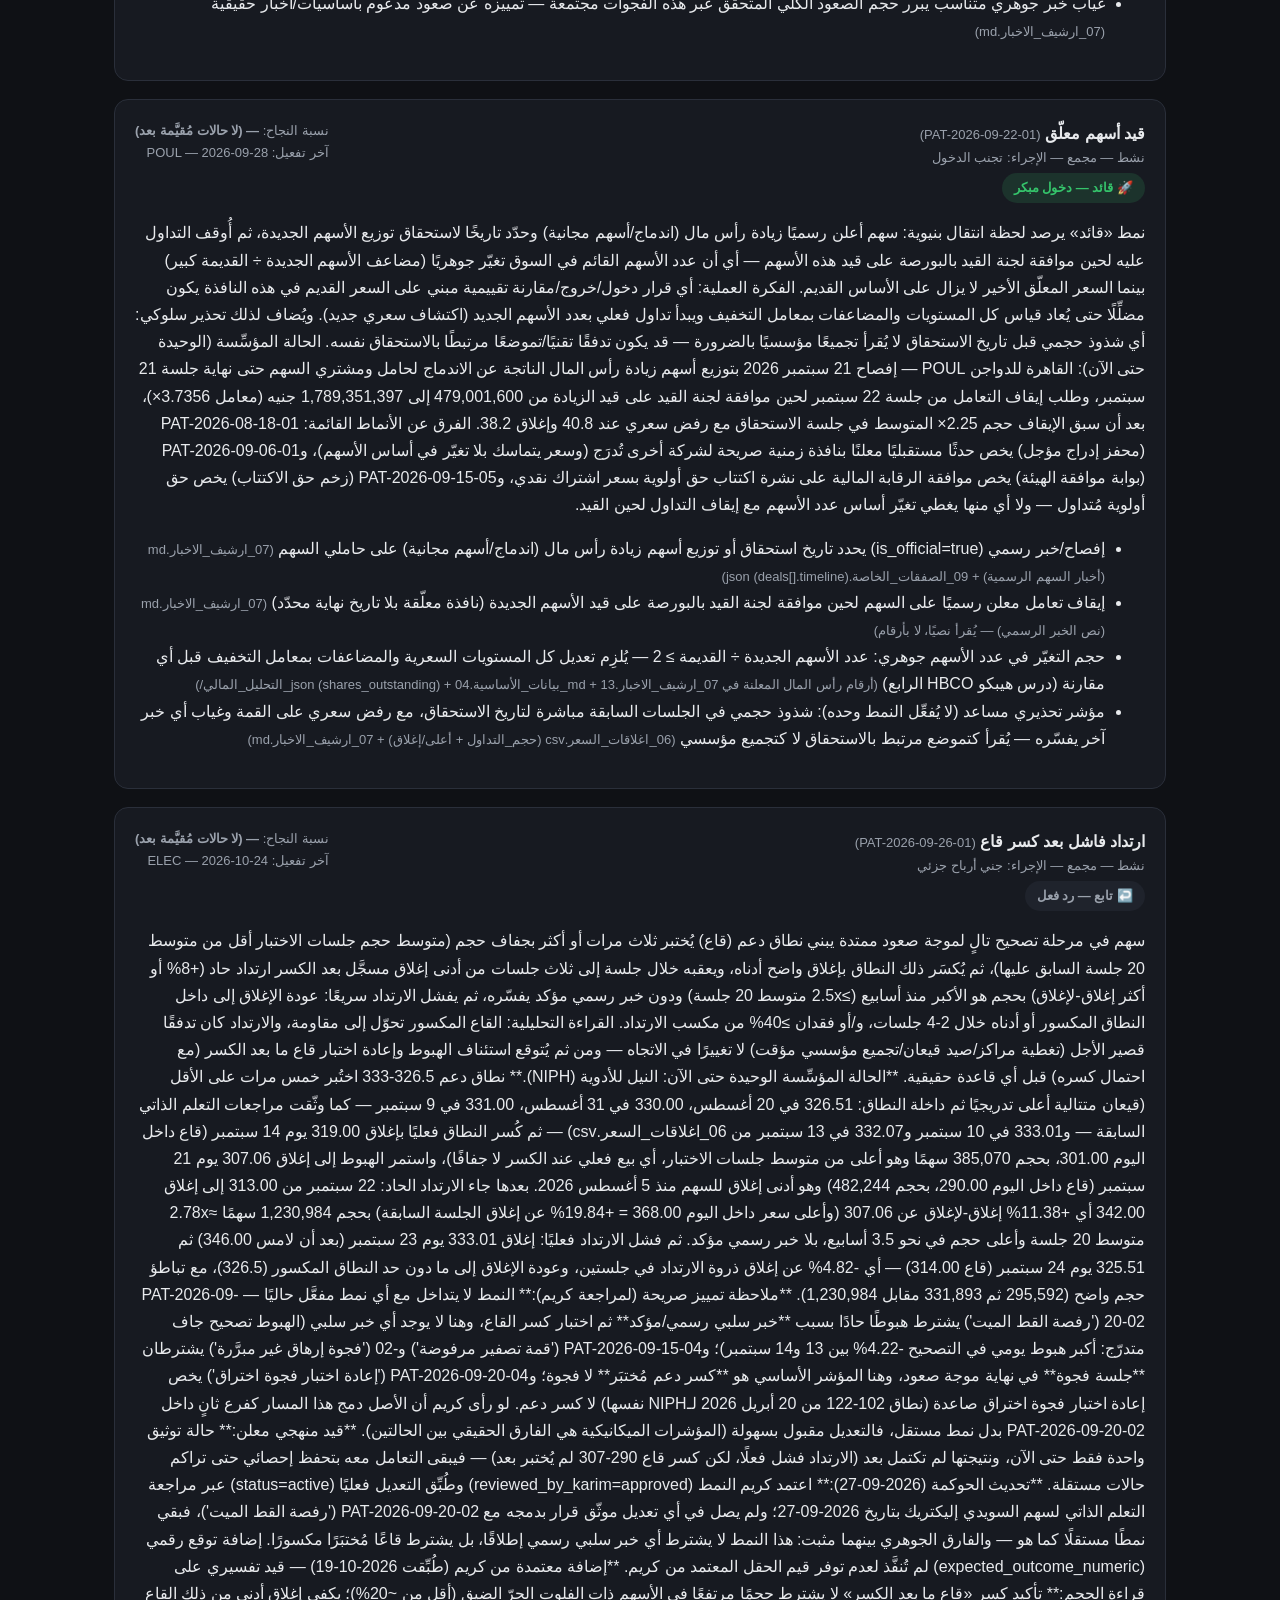
==== commit b0b03e8d: "تحديث تلقائي — 2026-11-04 05:15" ====
--- a/patterns.html
+++ b/patterns.html
@@ -5,7 +5,7 @@
   <meta name="viewport" content="width=device-width, initial-scale=1" />
   <meta name="robots" content="noindex, nofollow" />
   <title>أرشيف الأنماط — لوحة متابعة البورصة</title>
-  <link rel="stylesheet" href="style.css?v=20261104051126" />
+  <link rel="stylesheet" href="style.css?v=20261104051514" />
 </head>
 <body>
   <div class="view-only-banner">👁️ <strong>نسخة عرض فقط</strong> — تحديث دوري تلقائي · آخر تحديث: <span id="generated-at-label">...</span></div>
@@ -22,6 +22,6 @@
     <p class="muted">كل الأنماط اللي النظام اكتشفها وبيتابعها، مع نسبة نجاح كل نمط وآخر تفعيل له — للاطلاع فقط.</p>
     <div id="patterns-container"></div>
   </main>
-  <script src="app.js?v=20261104051126"></script>
+  <script src="app.js?v=20261104051514"></script>
 </body>
 </html>
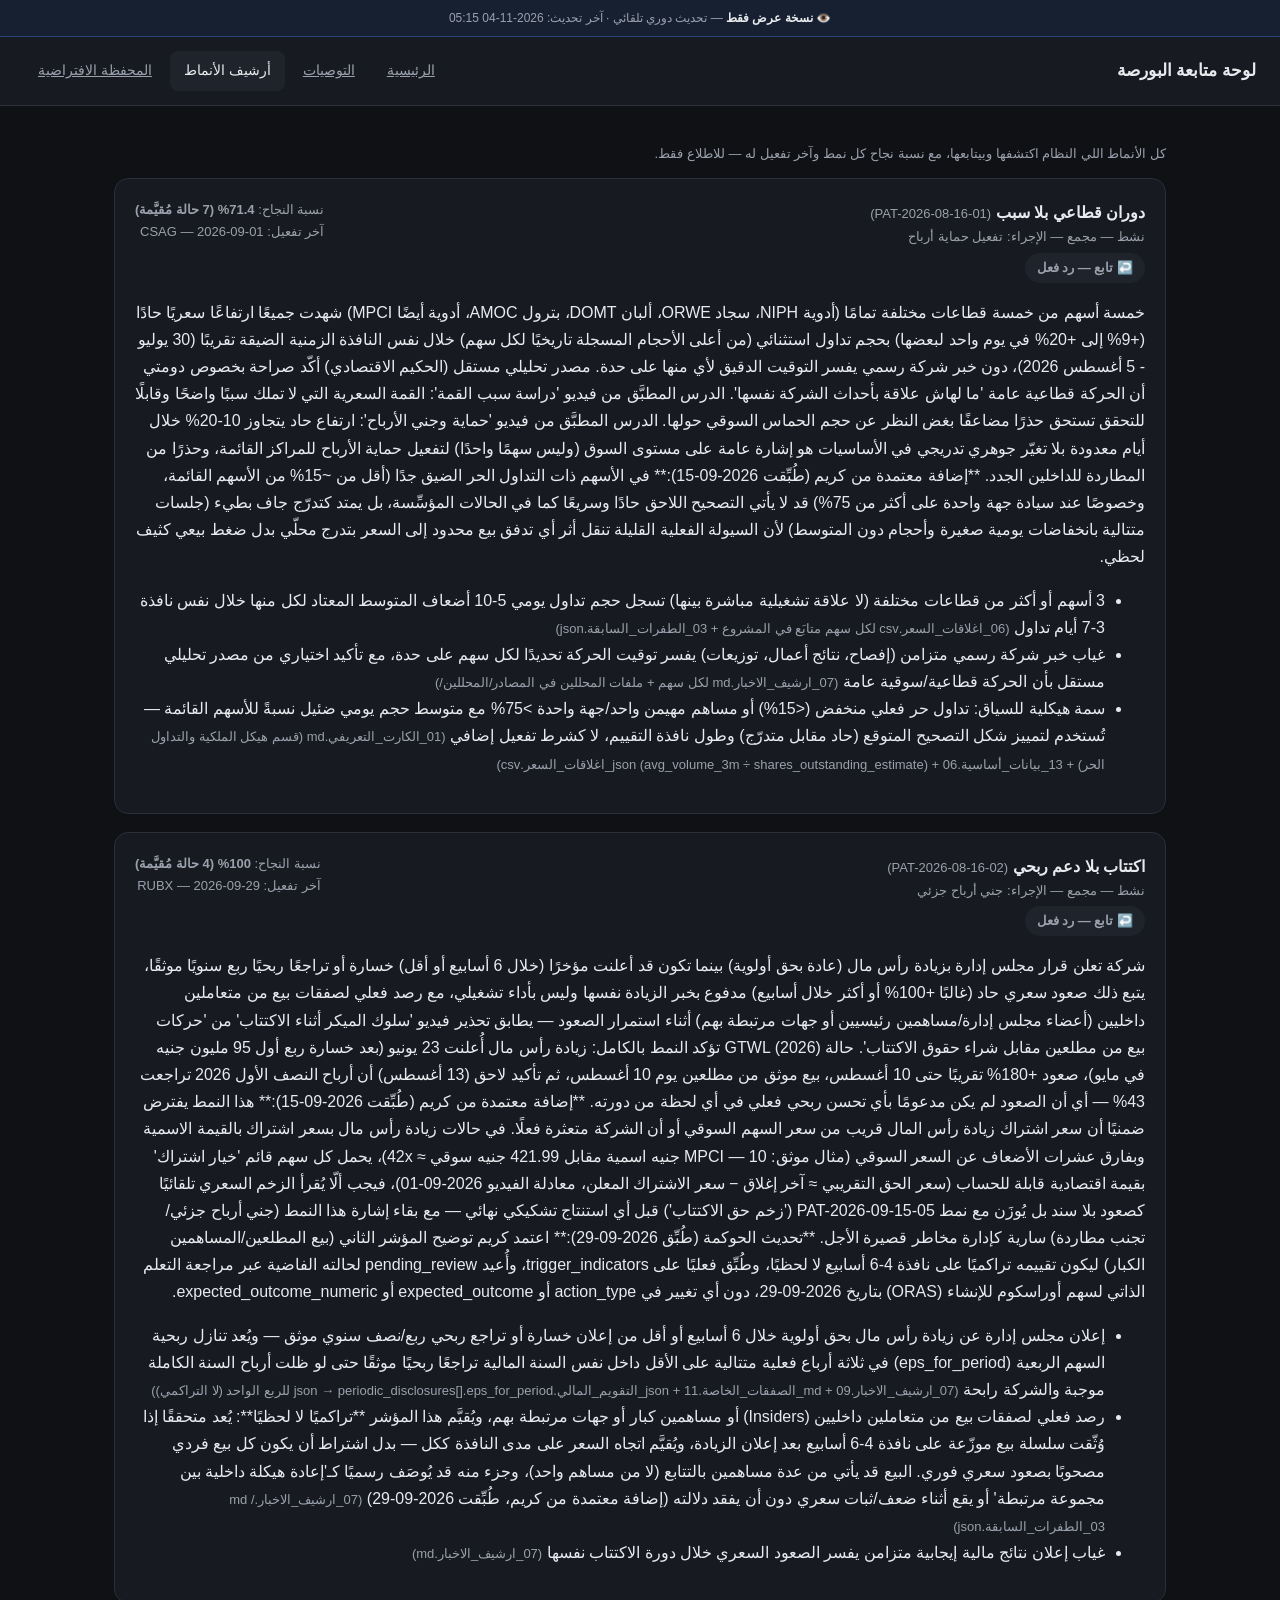
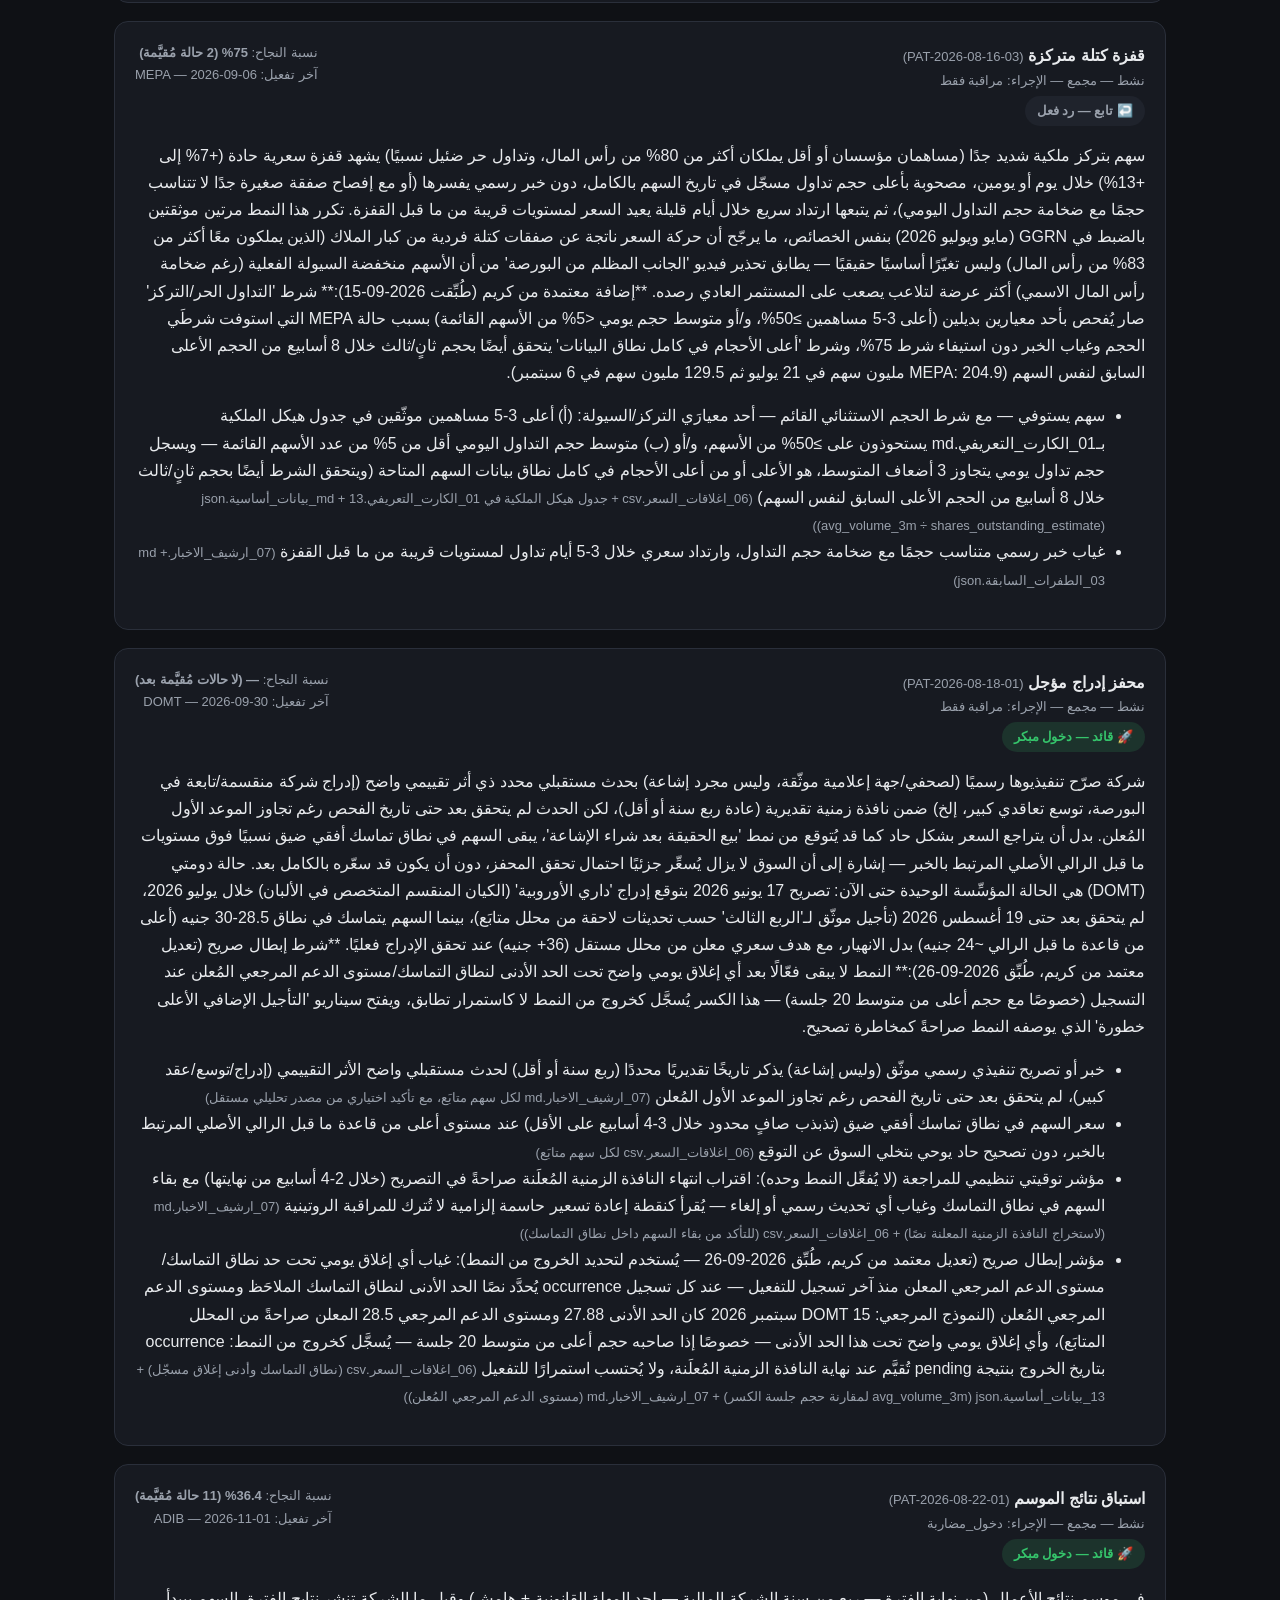
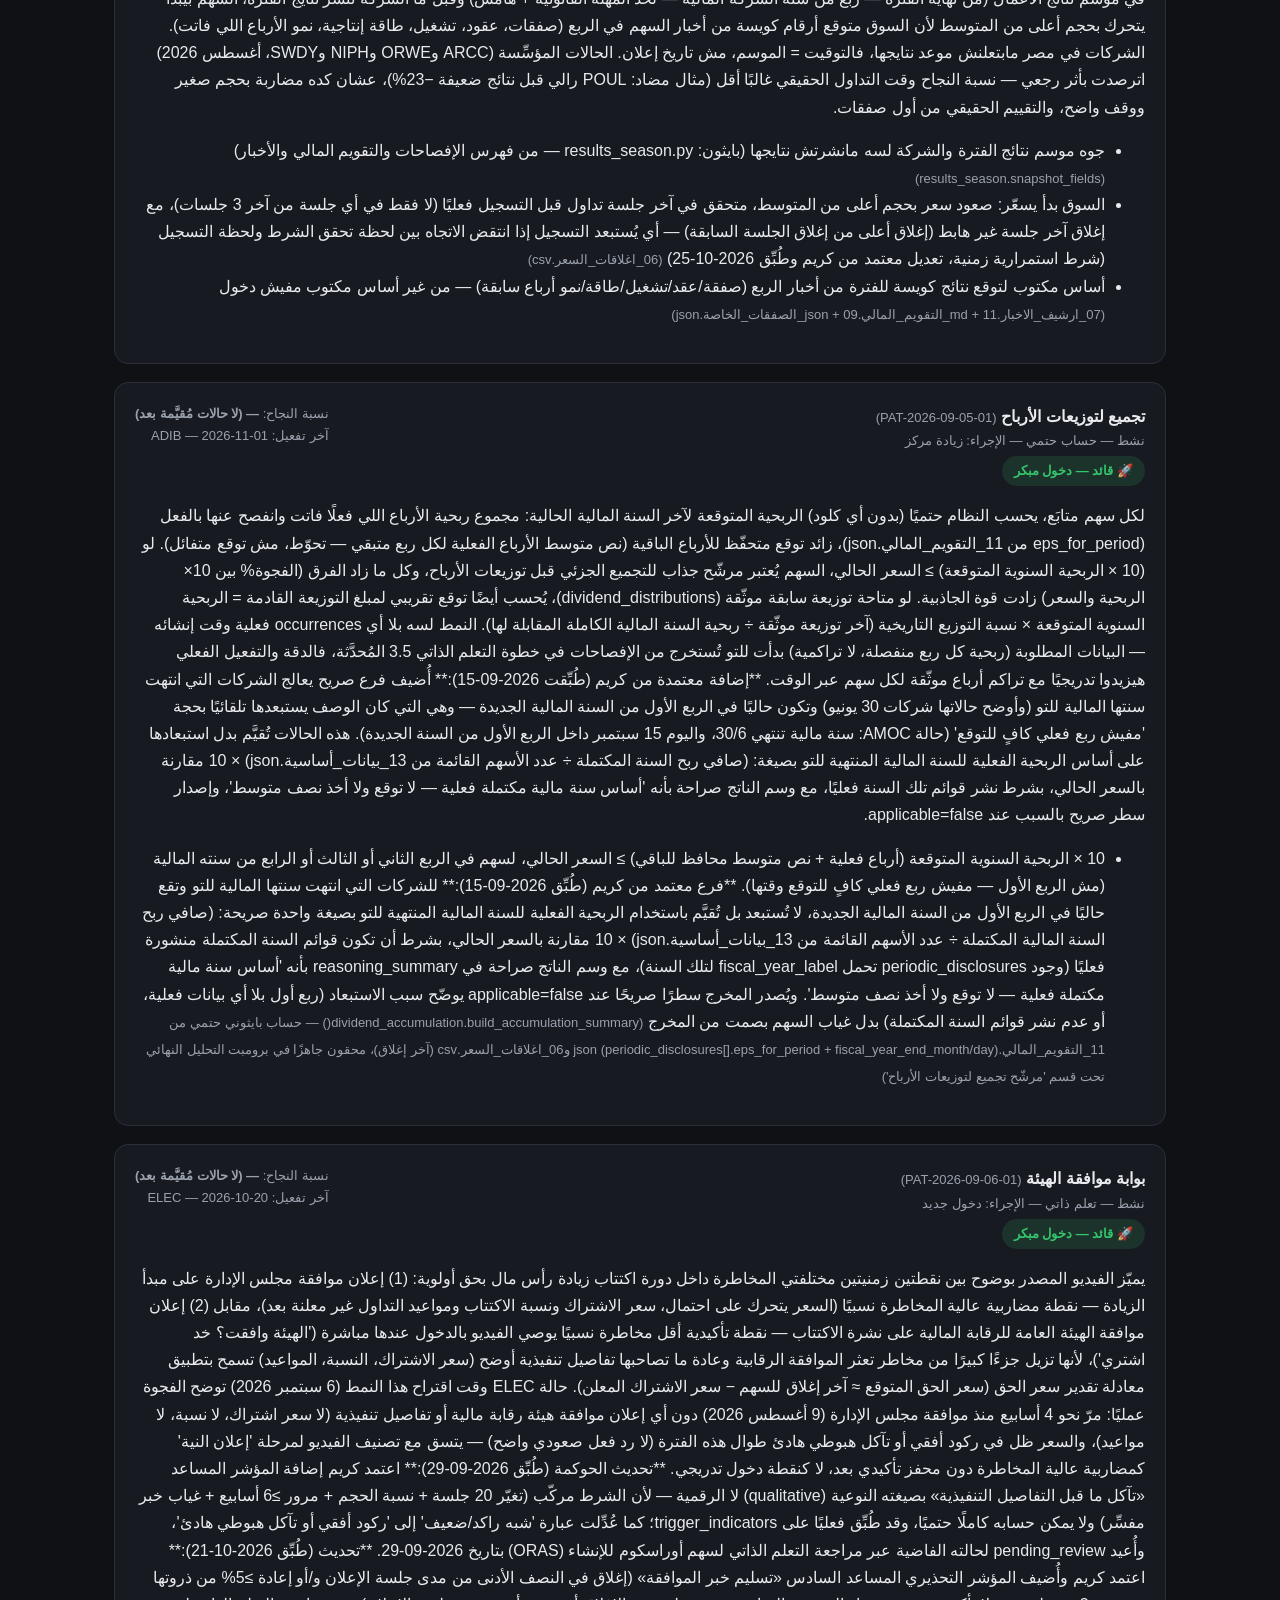
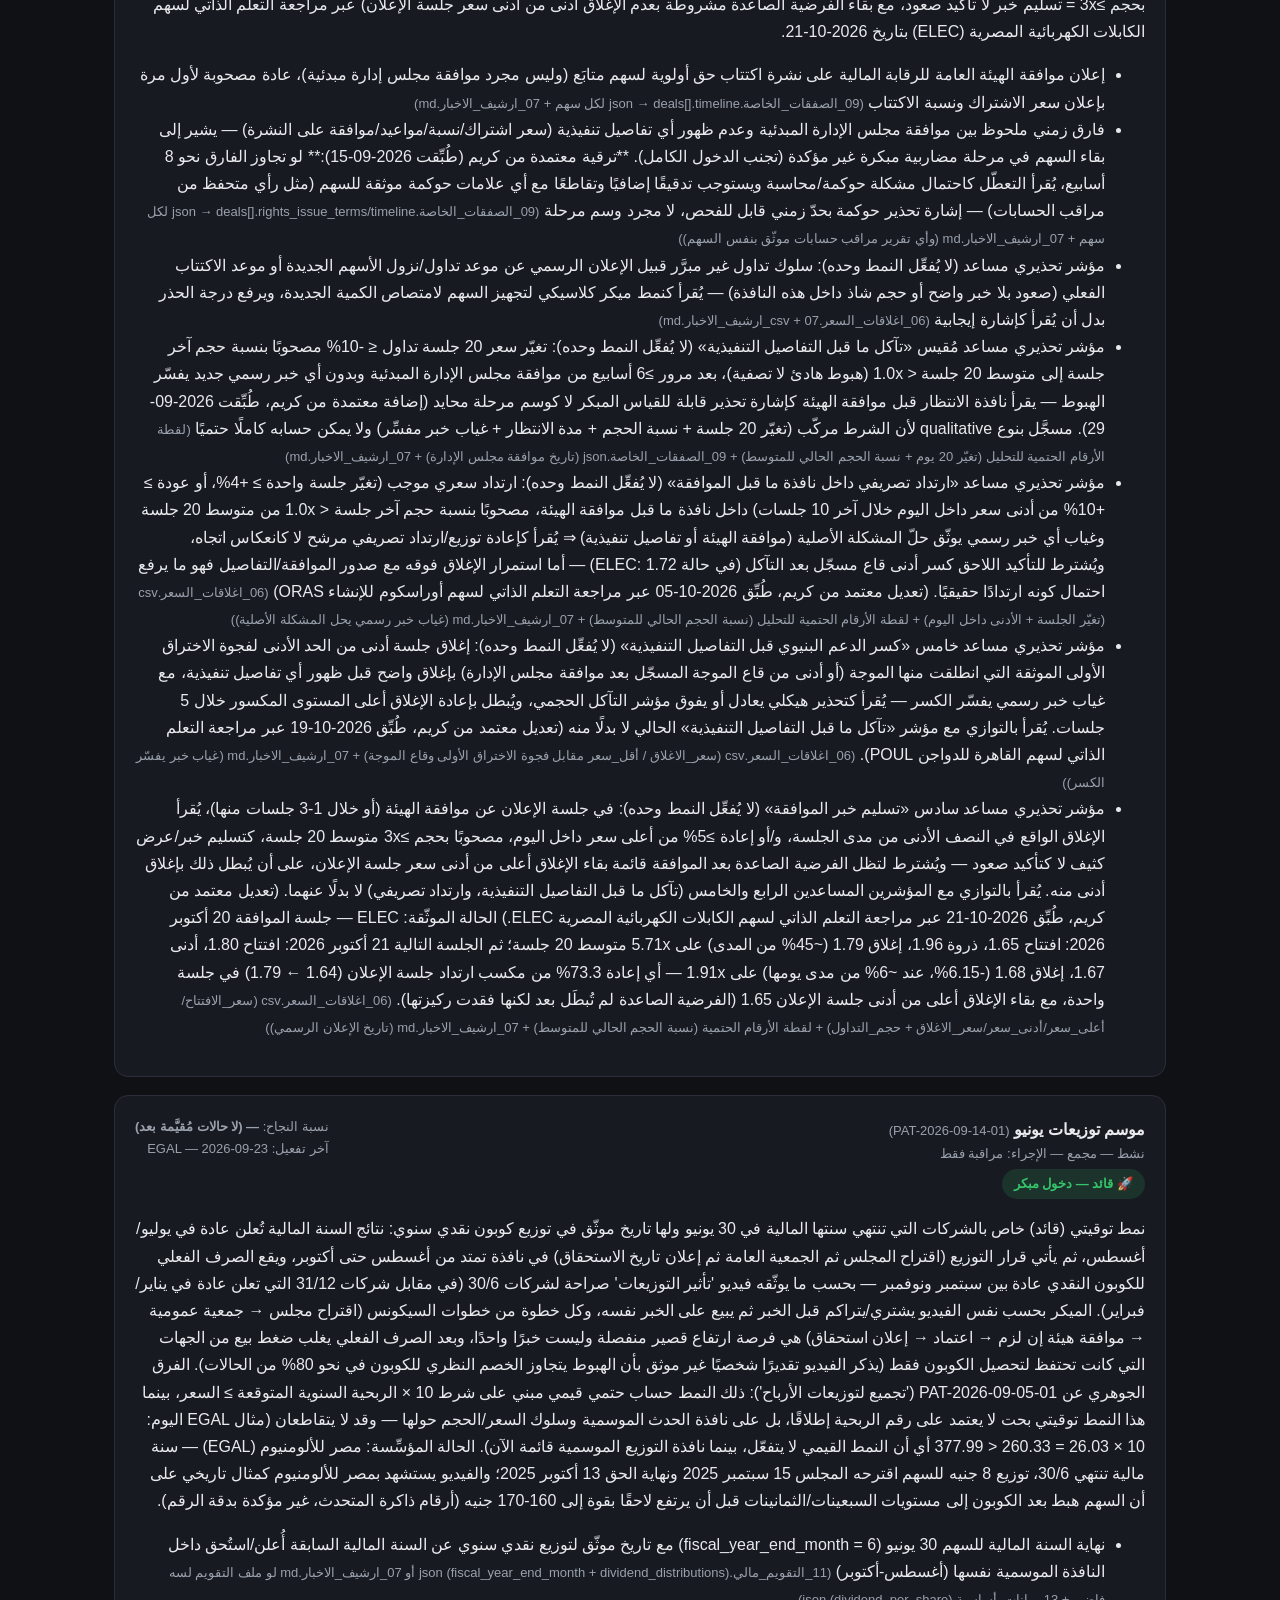
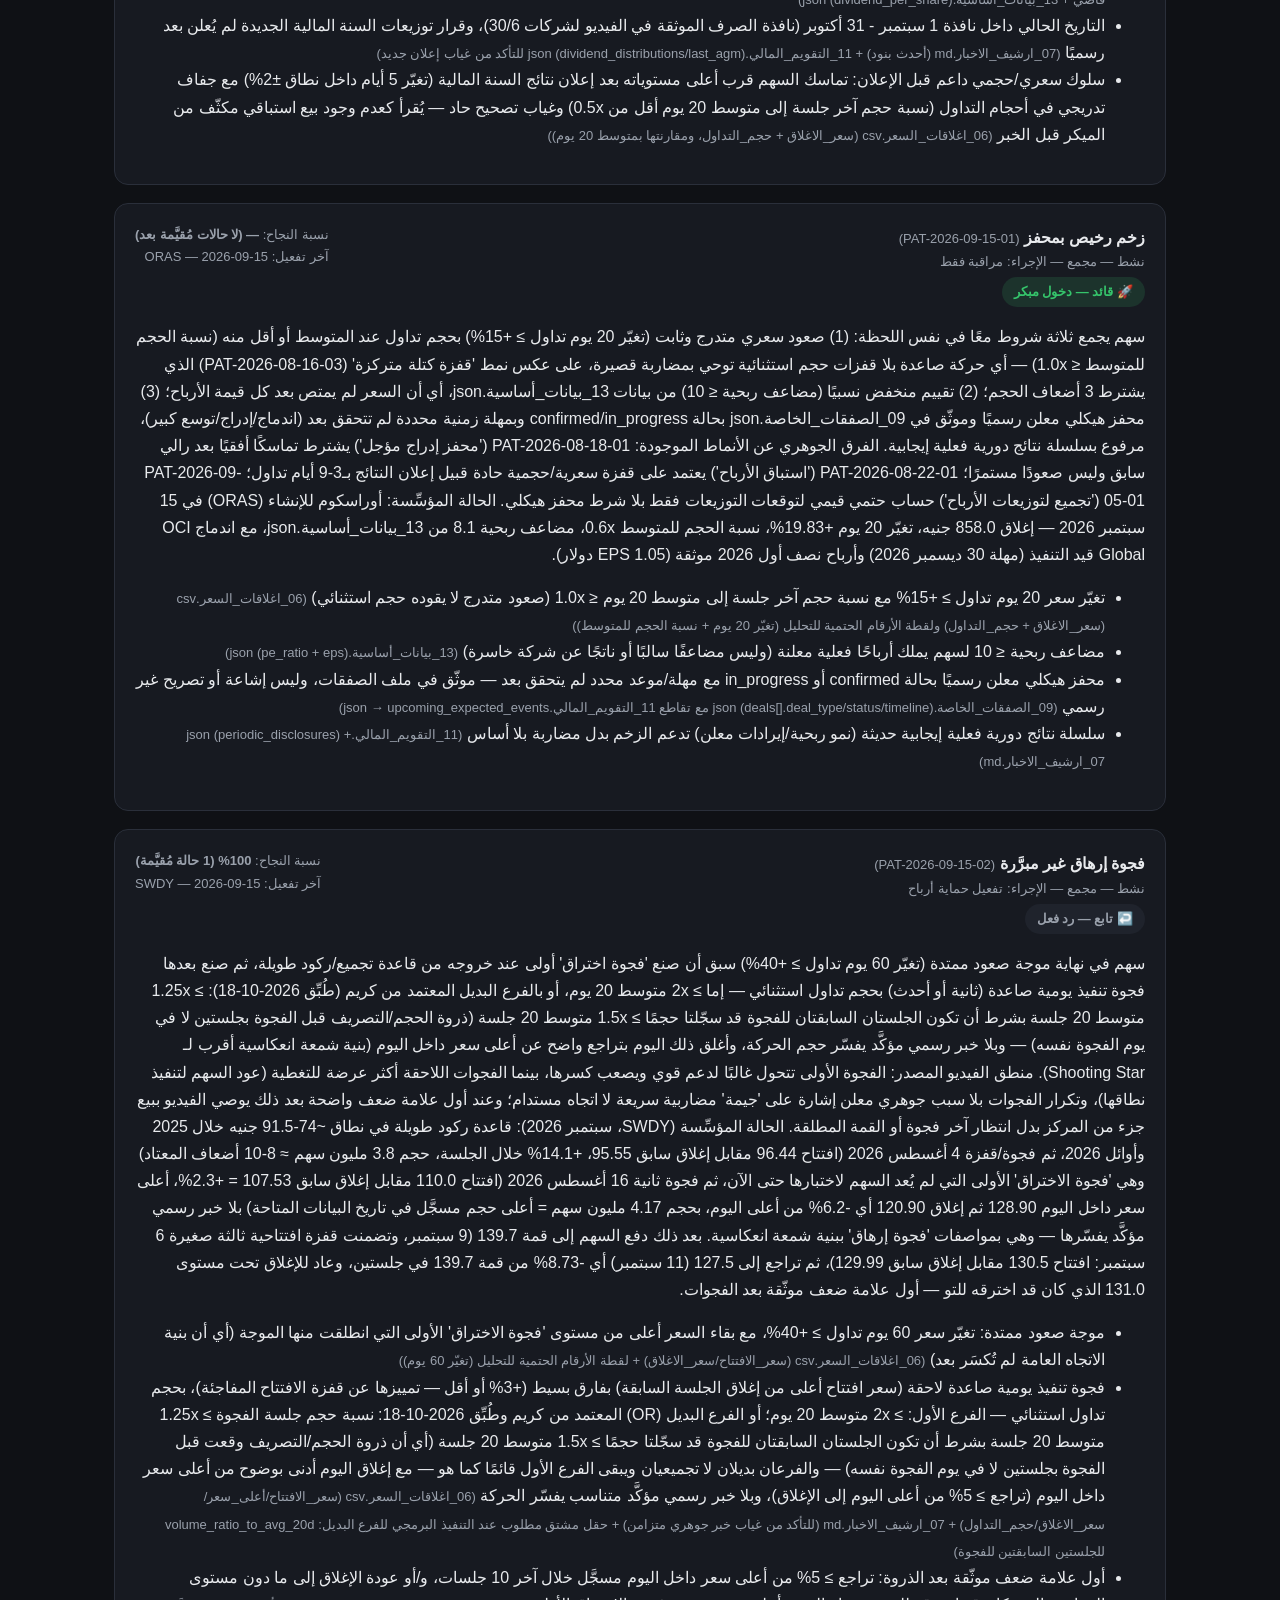
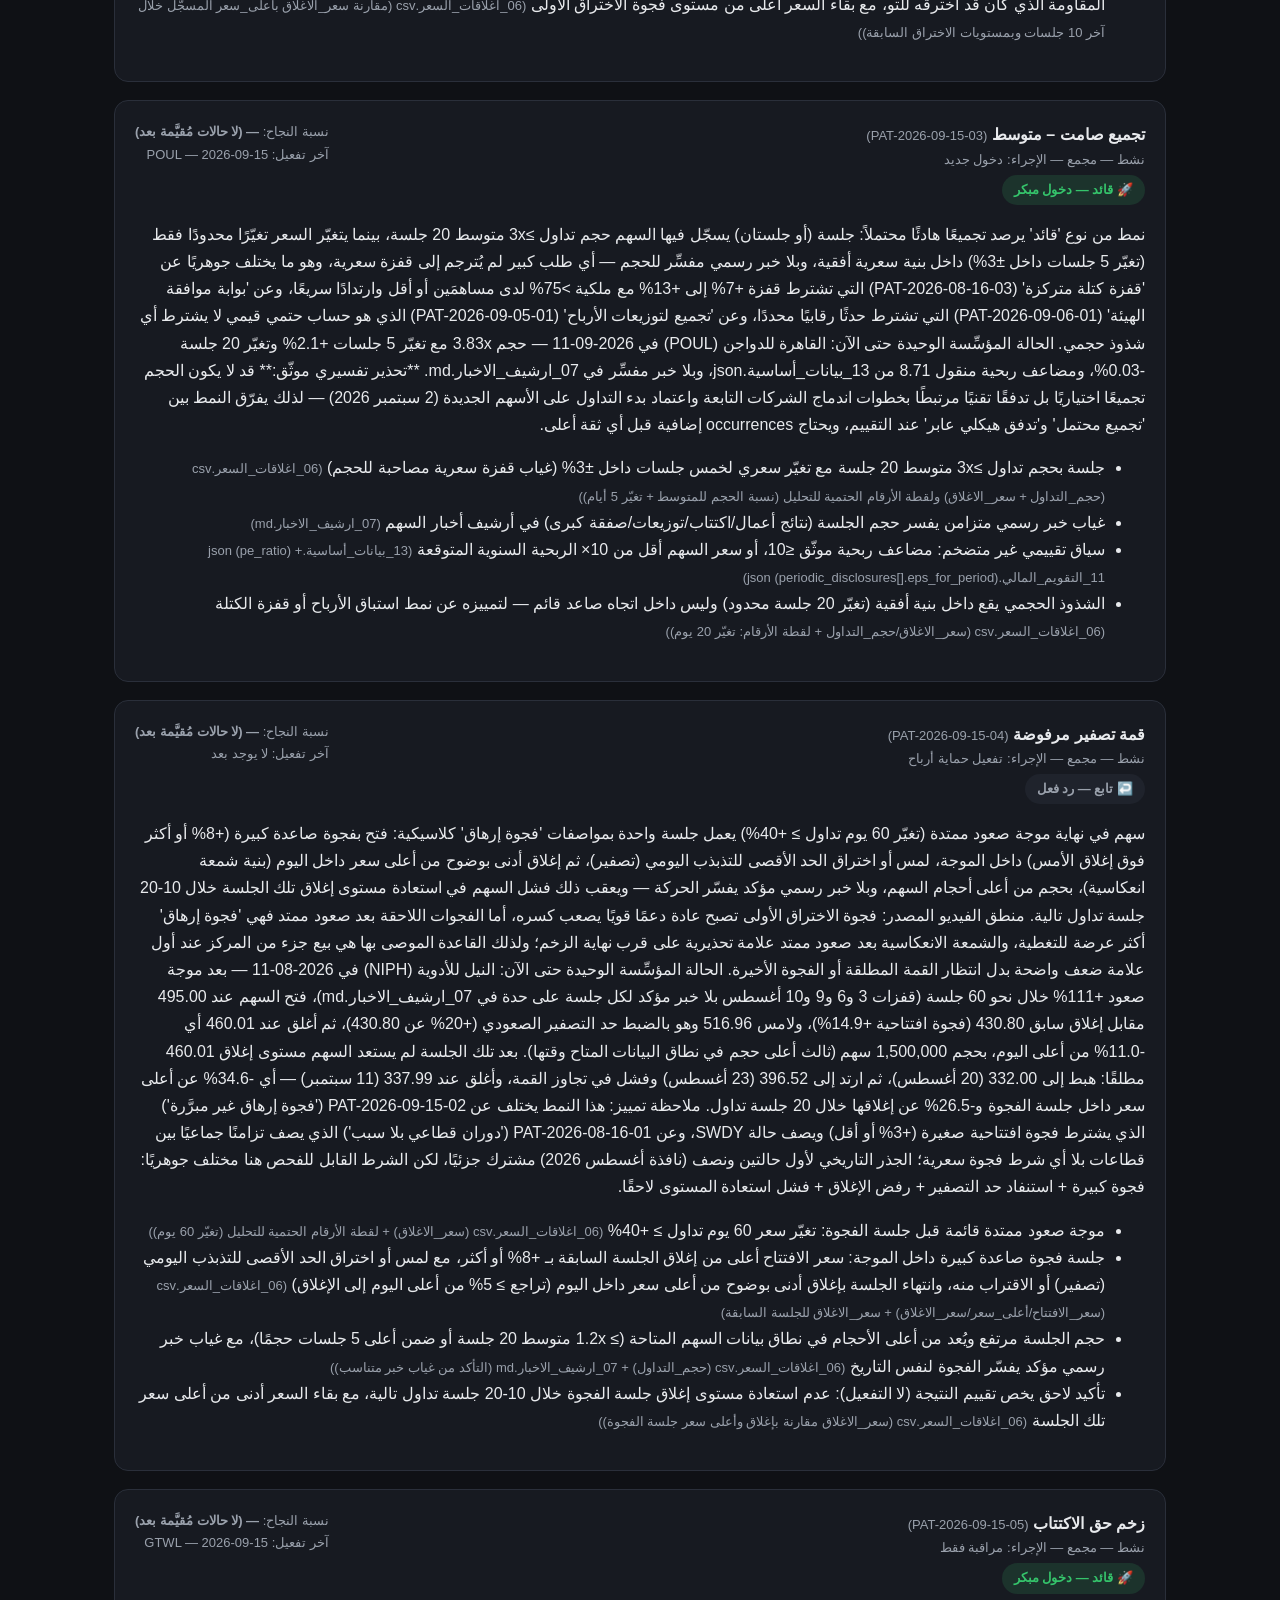
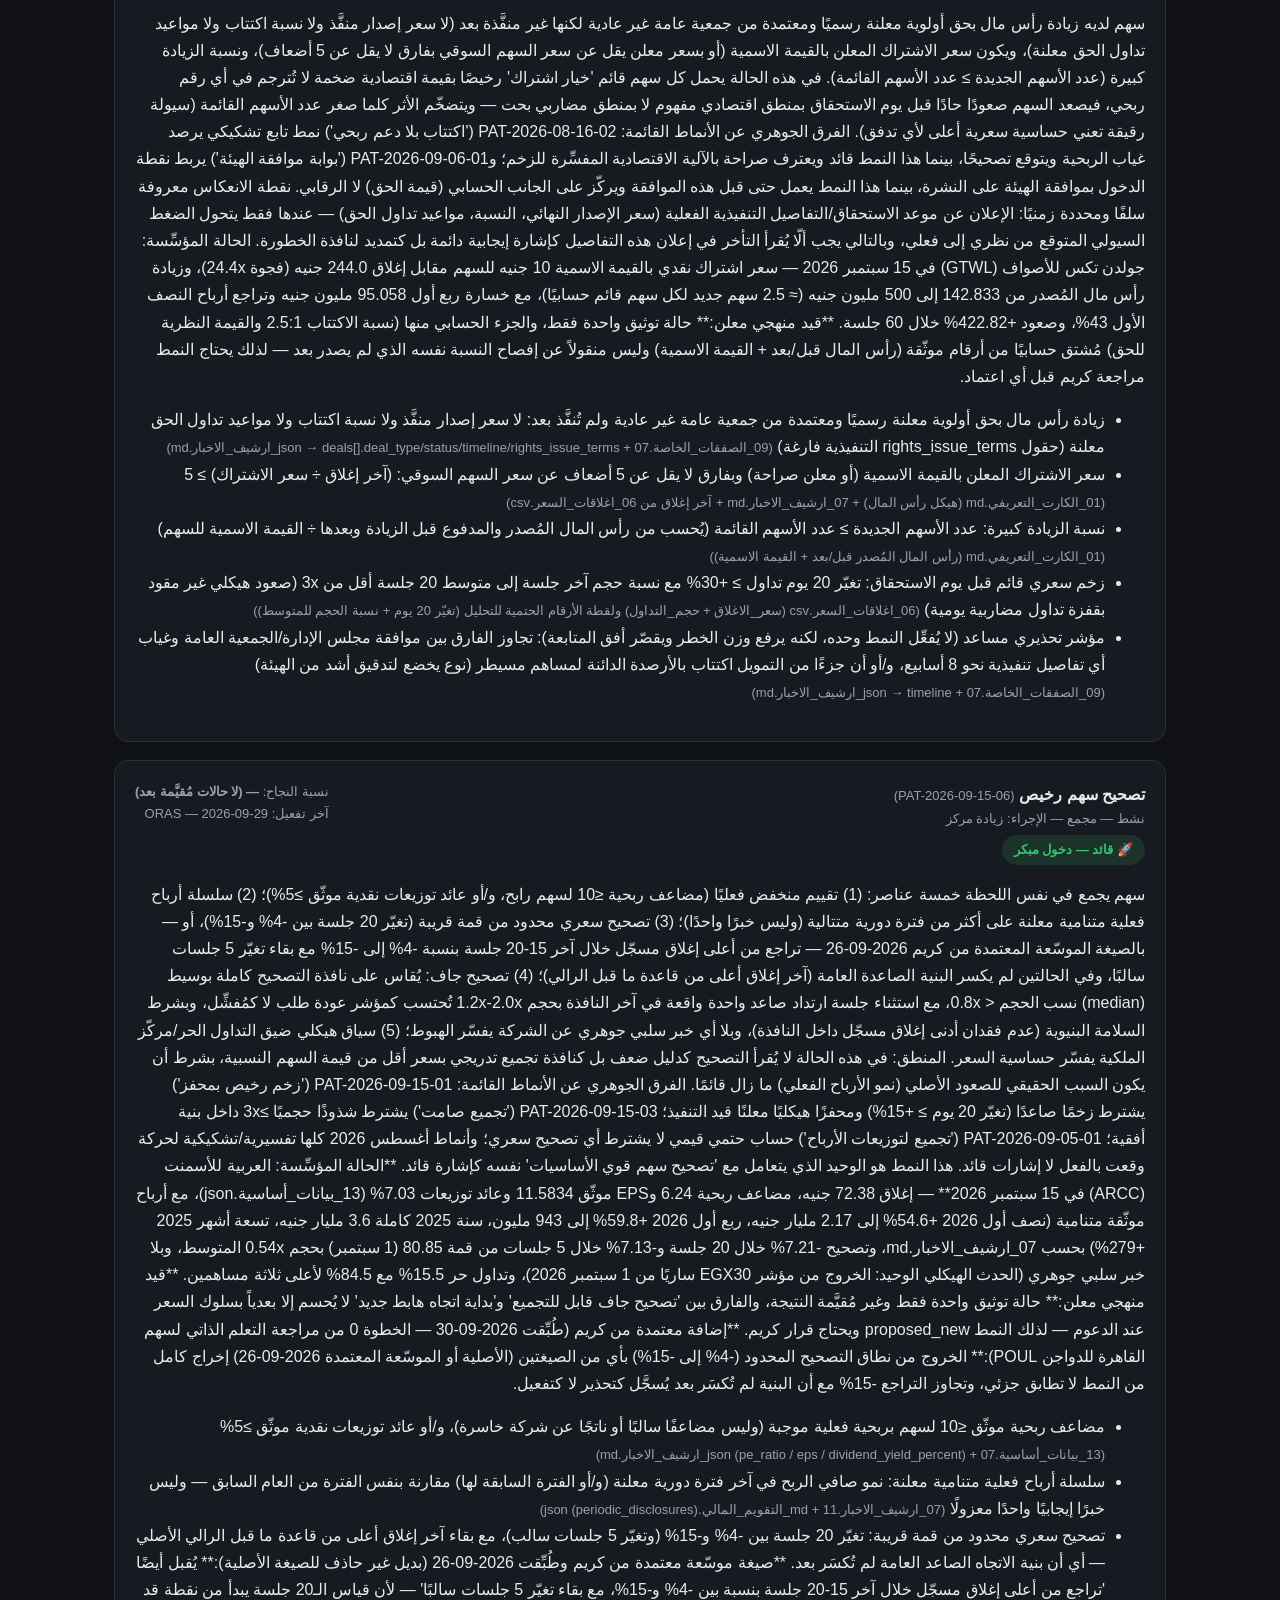
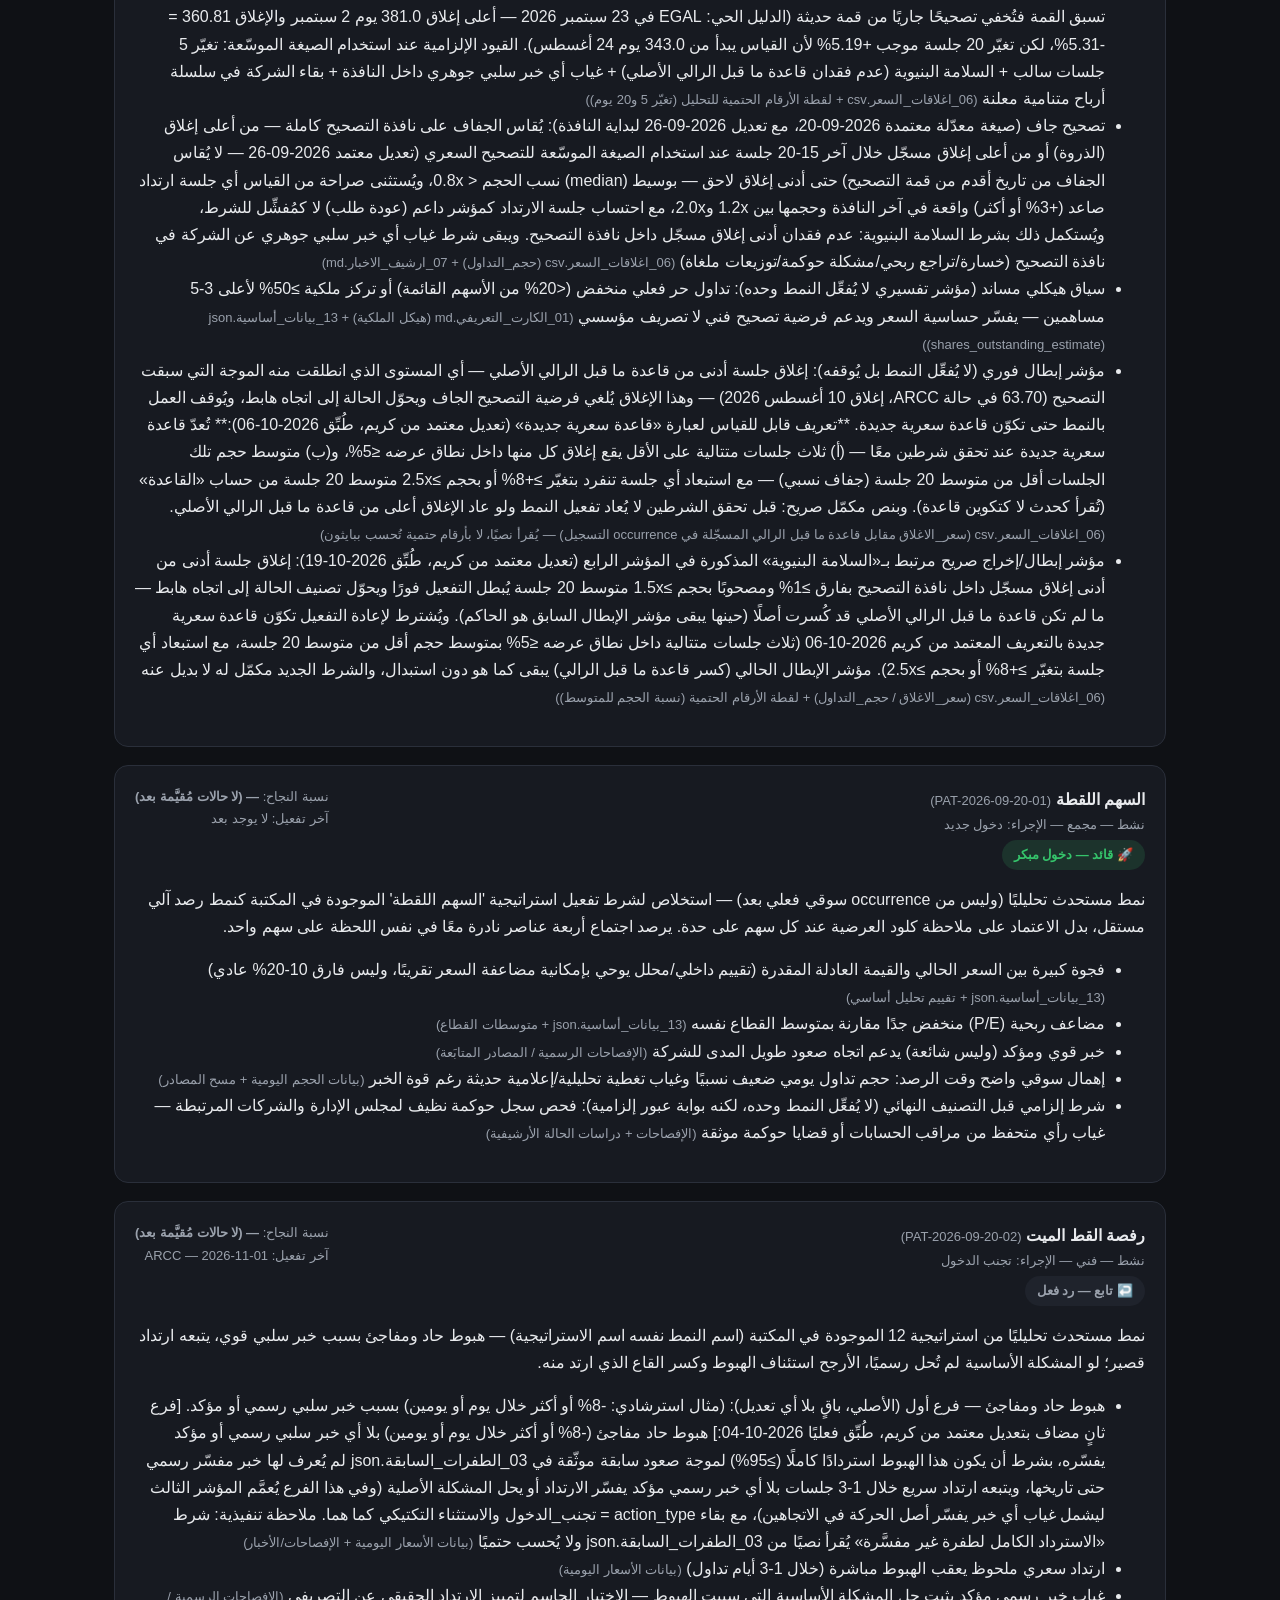
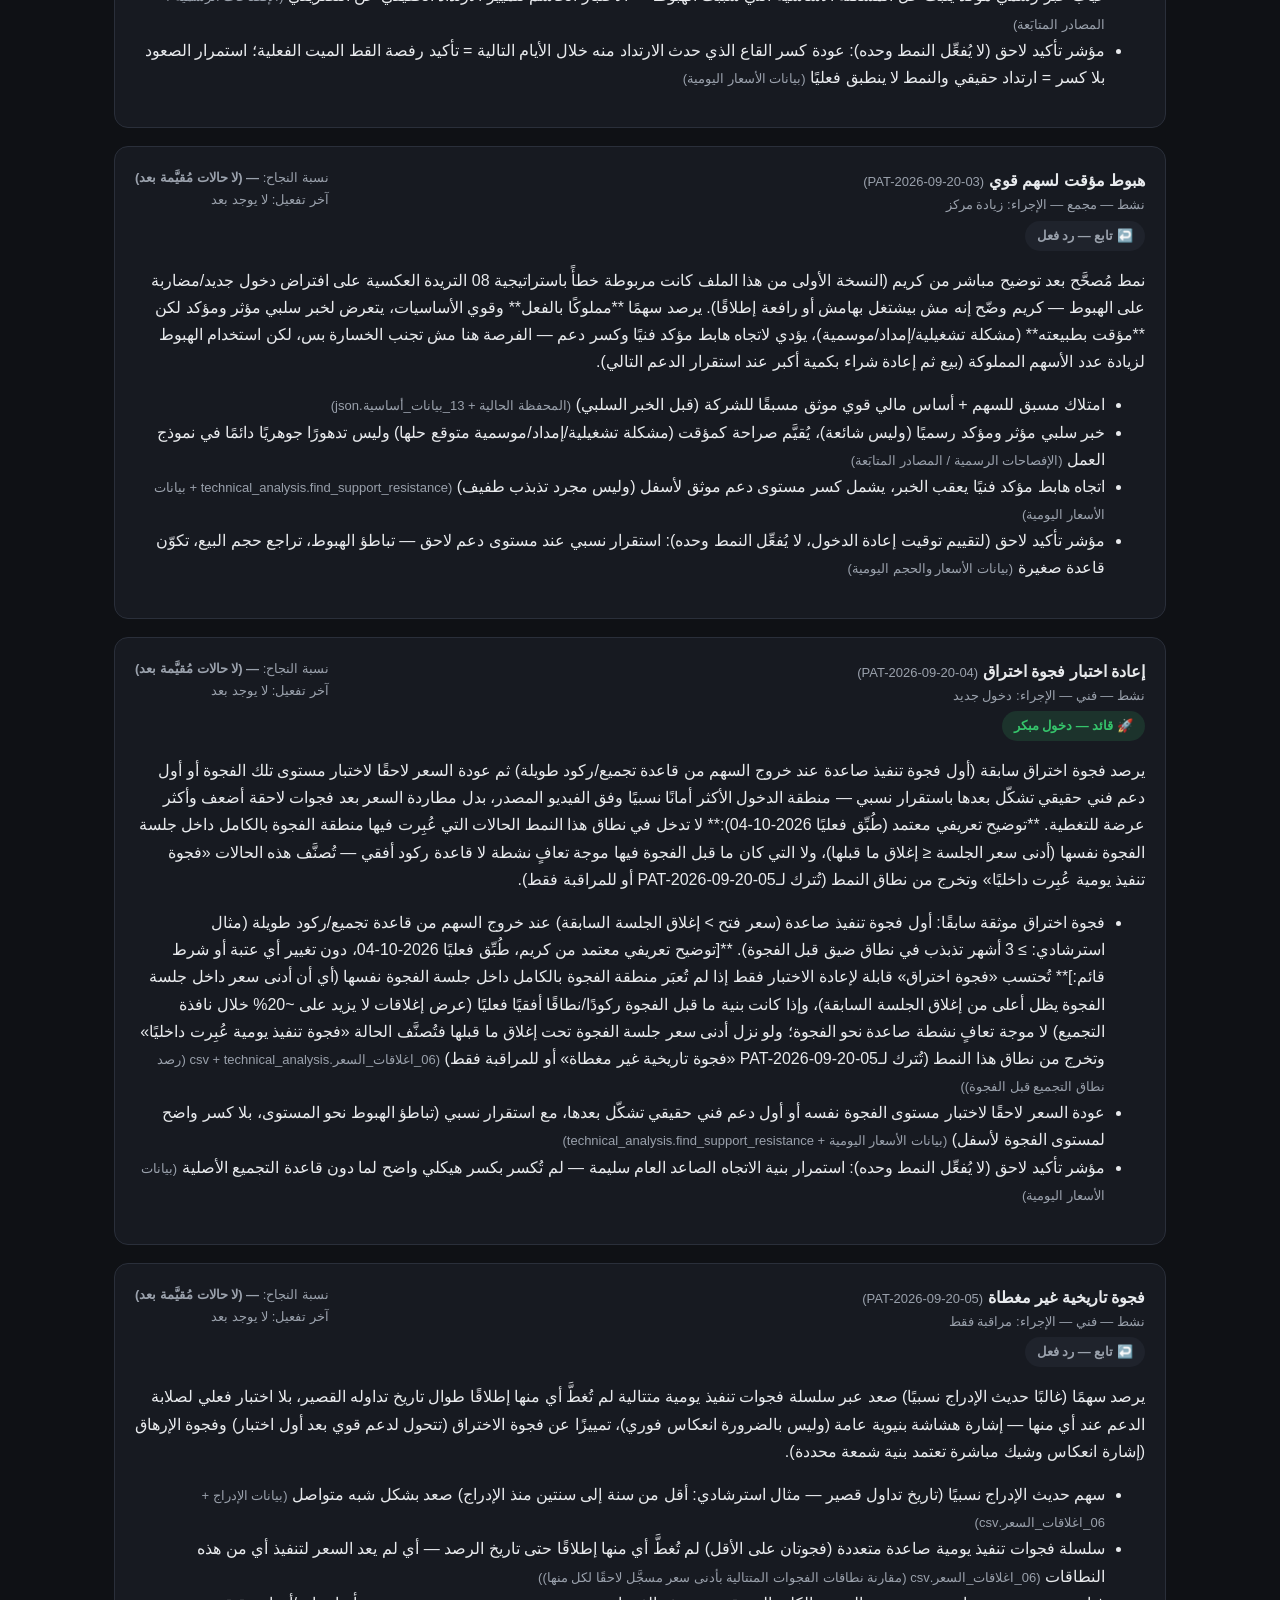
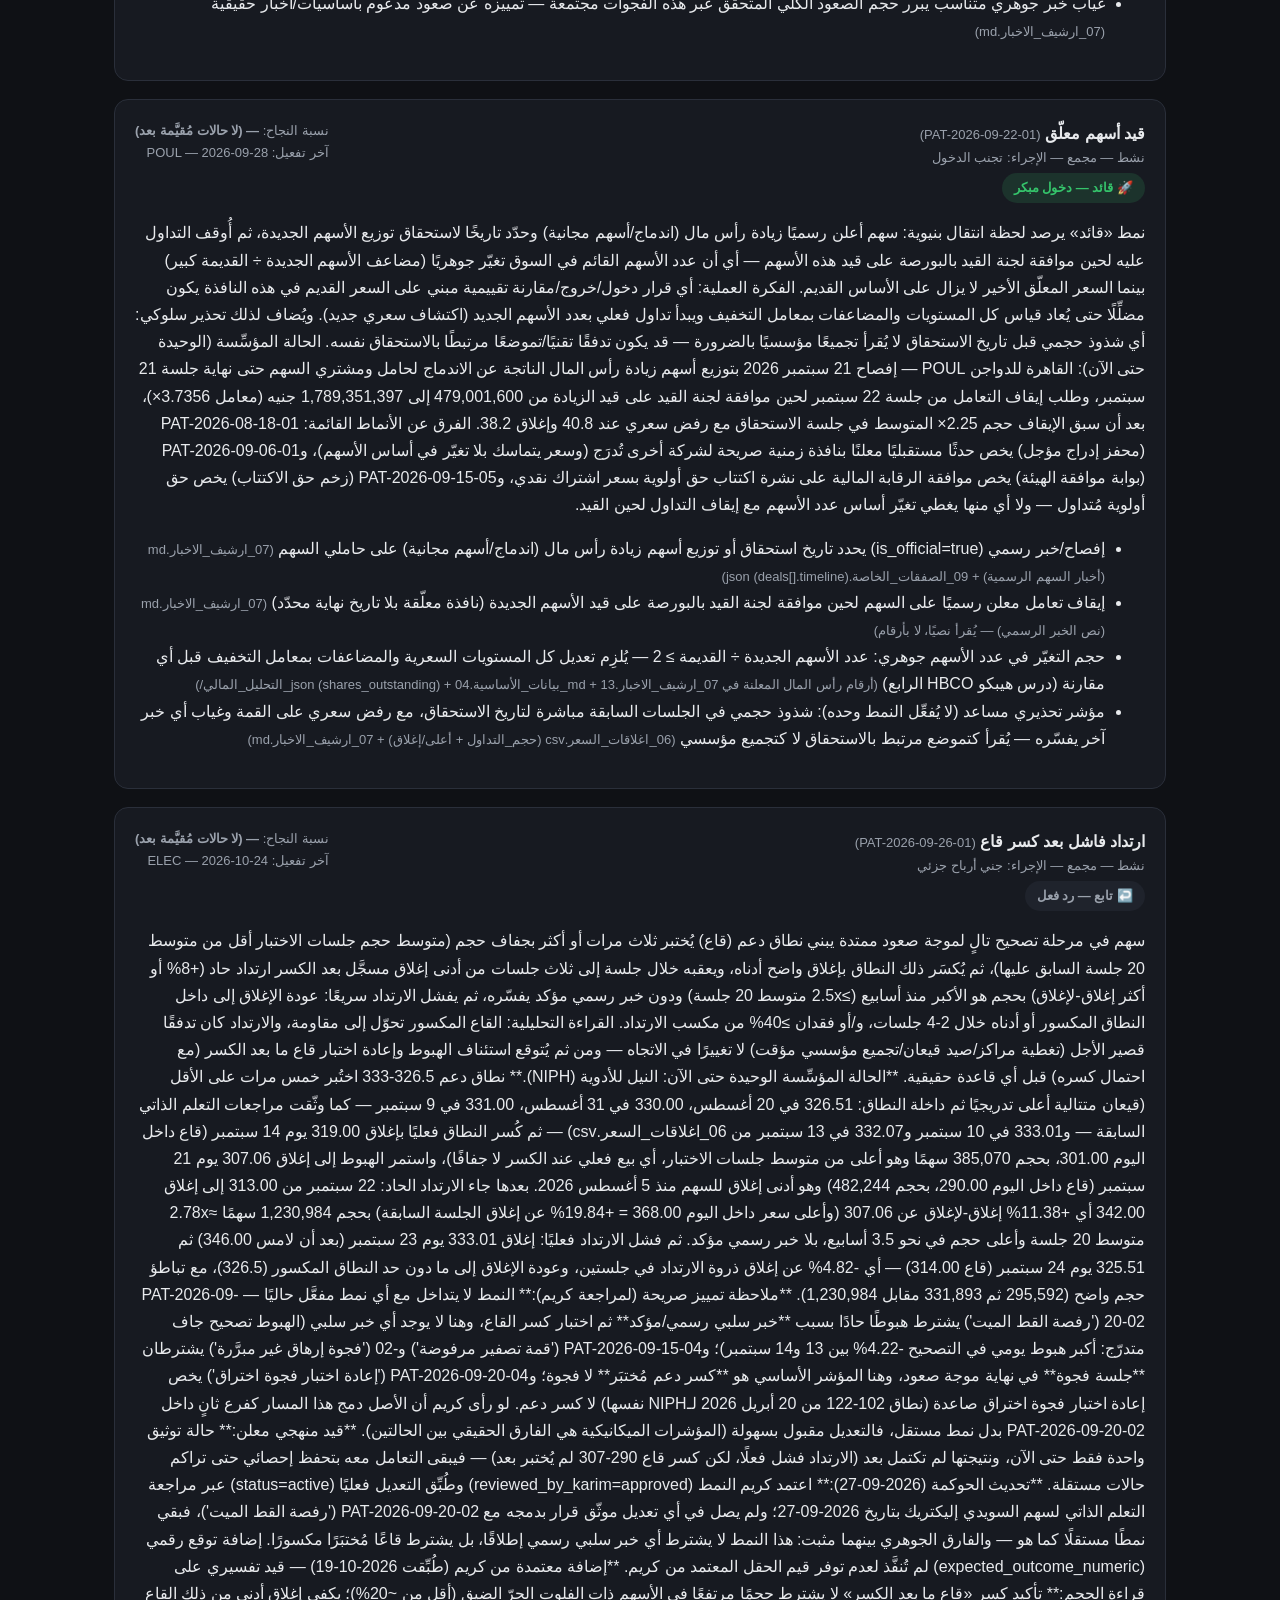
==== commit 69a4b726: "تحديث تلقائي — 2026-11-04 05:30" ====
--- a/patterns.html
+++ b/patterns.html
@@ -5,7 +5,7 @@
   <meta name="viewport" content="width=device-width, initial-scale=1" />
   <meta name="robots" content="noindex, nofollow" />
   <title>أرشيف الأنماط — لوحة متابعة البورصة</title>
-  <link rel="stylesheet" href="style.css?v=20261104051514" />
+  <link rel="stylesheet" href="style.css?v=20261104053010" />
 </head>
 <body>
   <div class="view-only-banner">👁️ <strong>نسخة عرض فقط</strong> — تحديث دوري تلقائي · آخر تحديث: <span id="generated-at-label">...</span></div>
@@ -22,6 +22,6 @@
     <p class="muted">كل الأنماط اللي النظام اكتشفها وبيتابعها، مع نسبة نجاح كل نمط وآخر تفعيل له — للاطلاع فقط.</p>
     <div id="patterns-container"></div>
   </main>
-  <script src="app.js?v=20261104051514"></script>
+  <script src="app.js?v=20261104053010"></script>
 </body>
 </html>
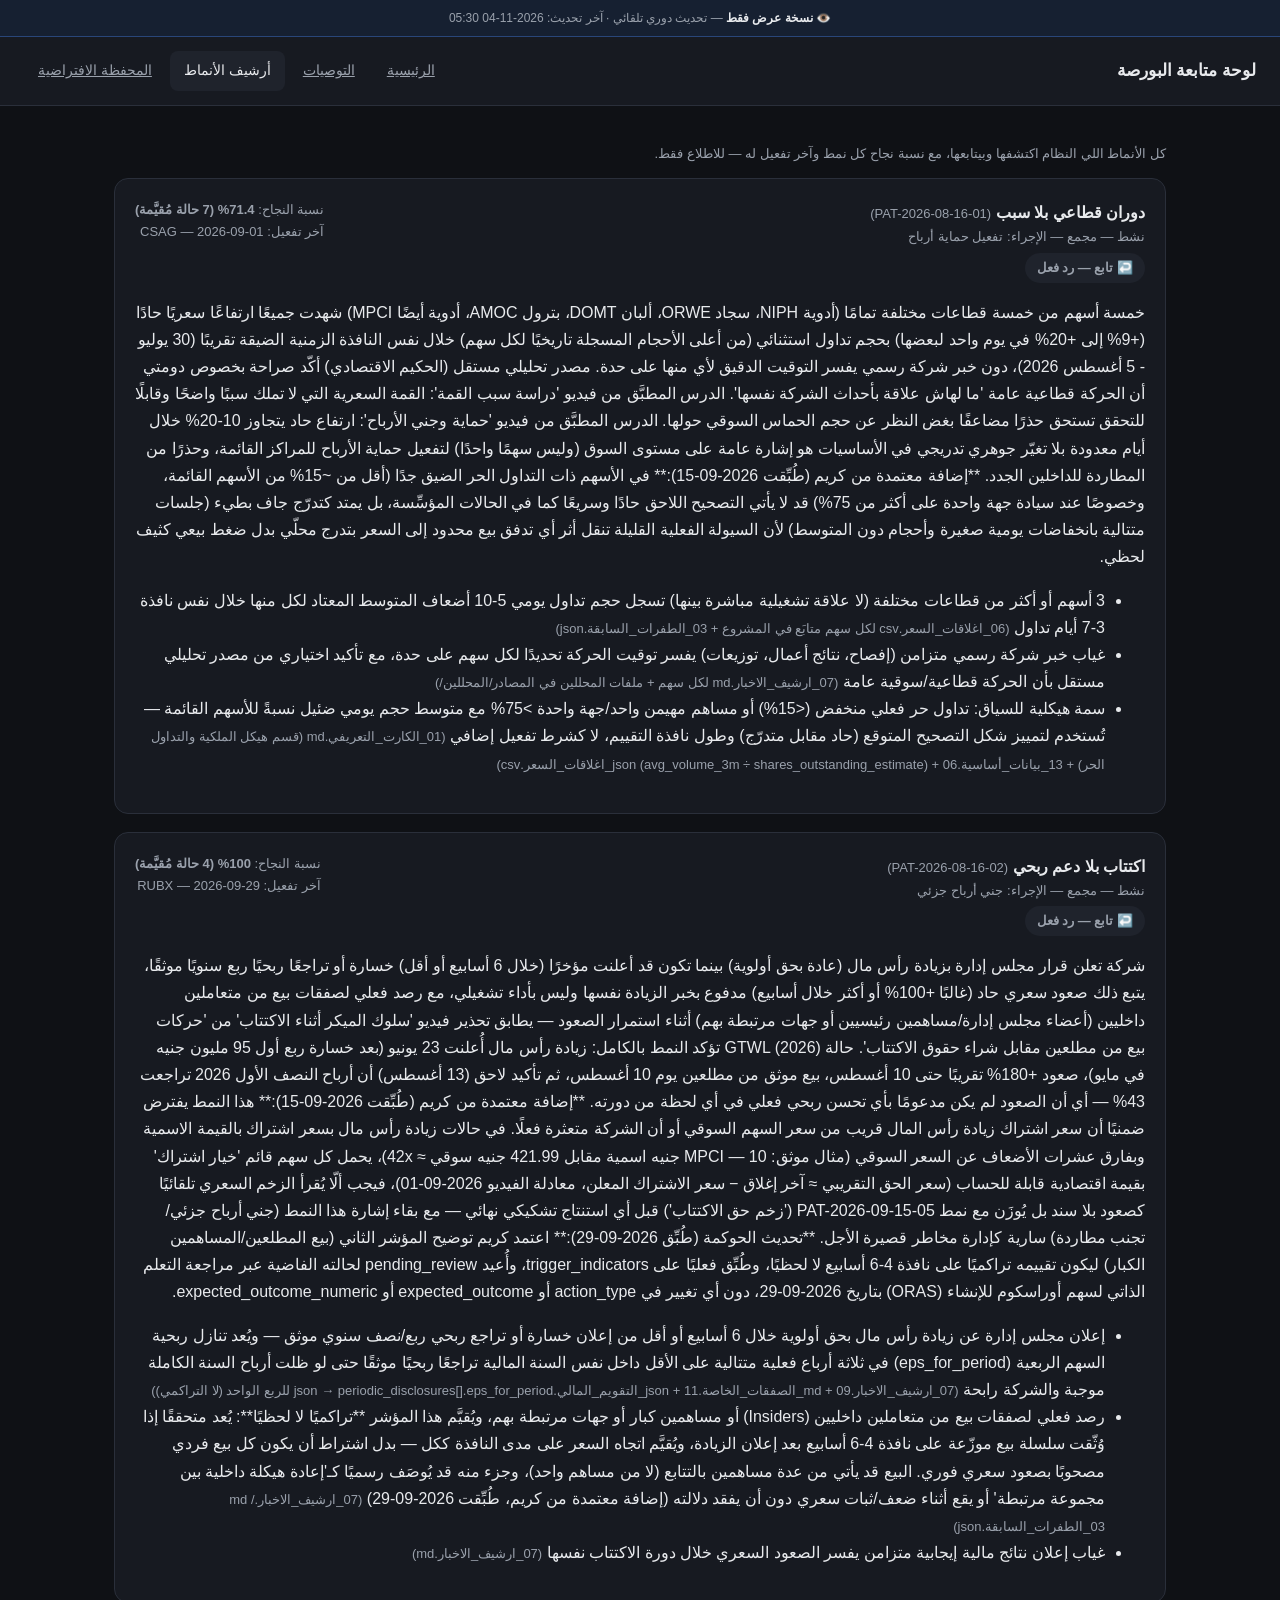
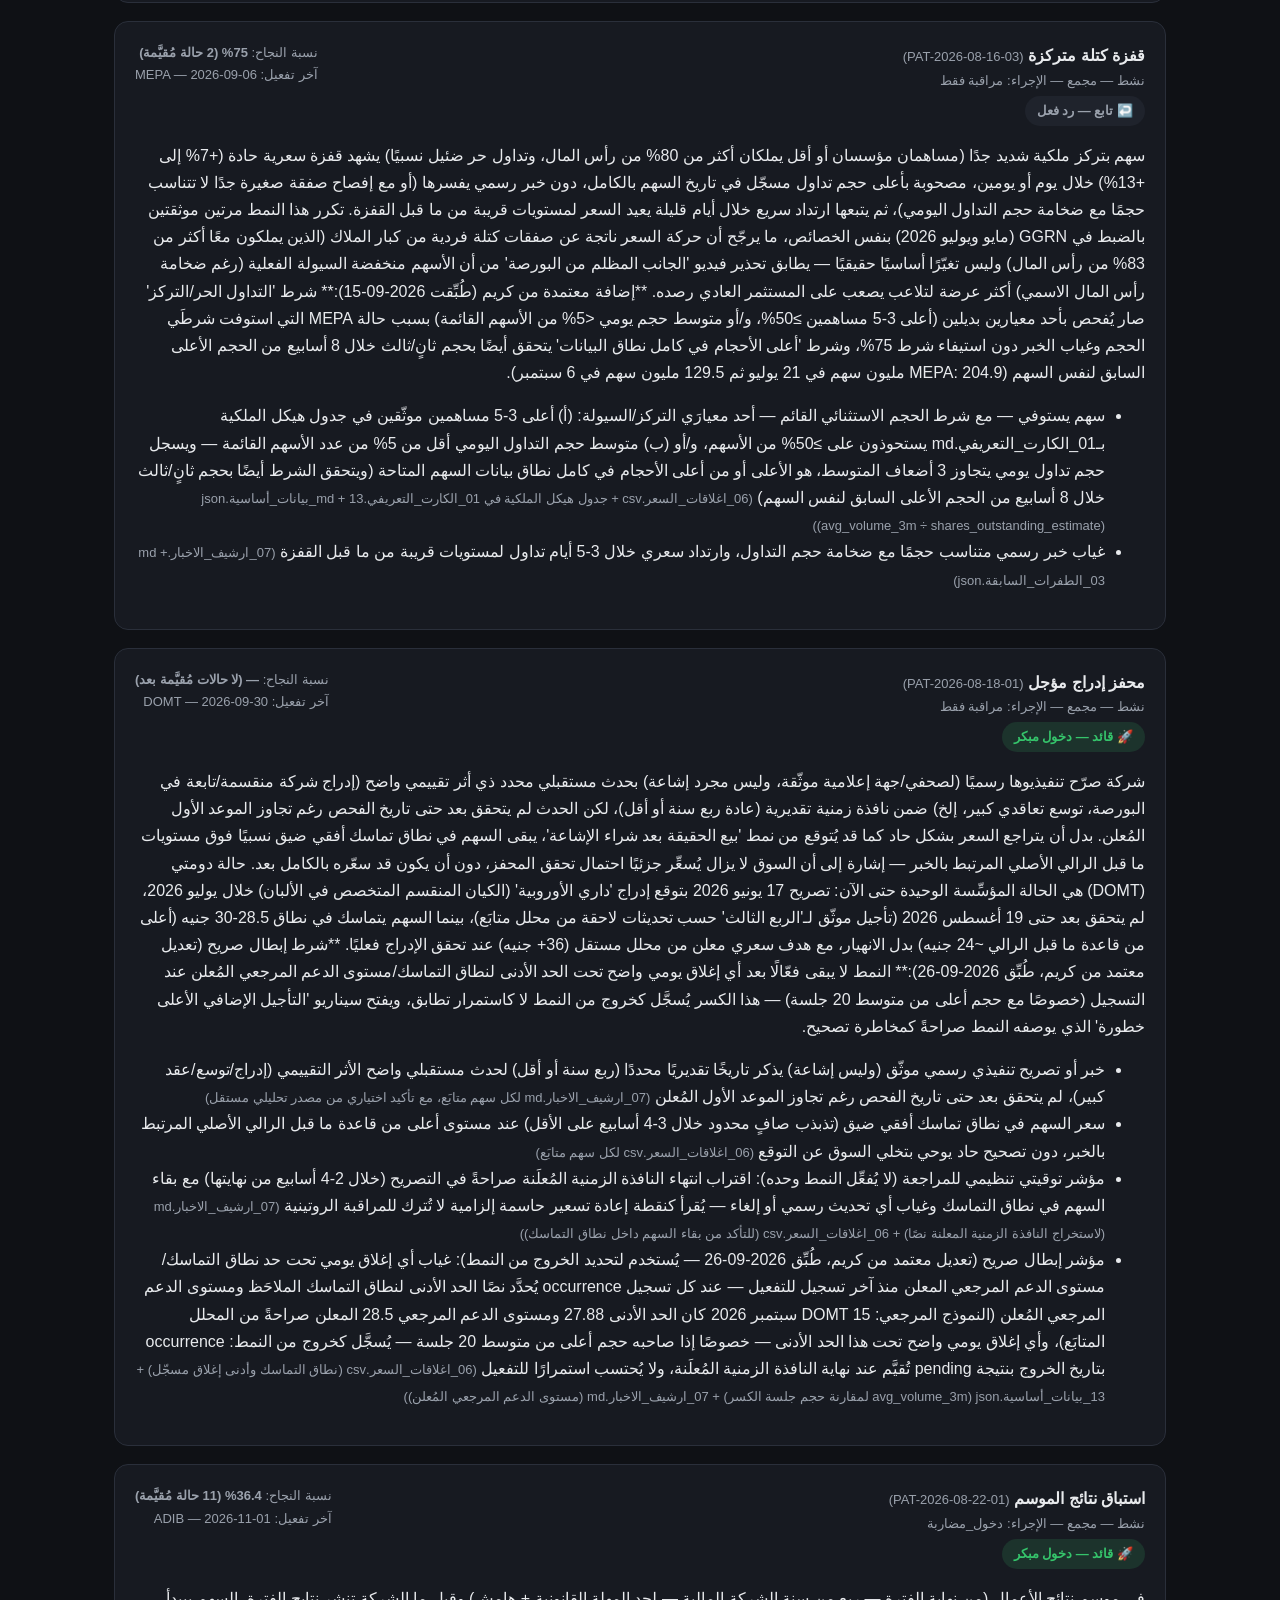
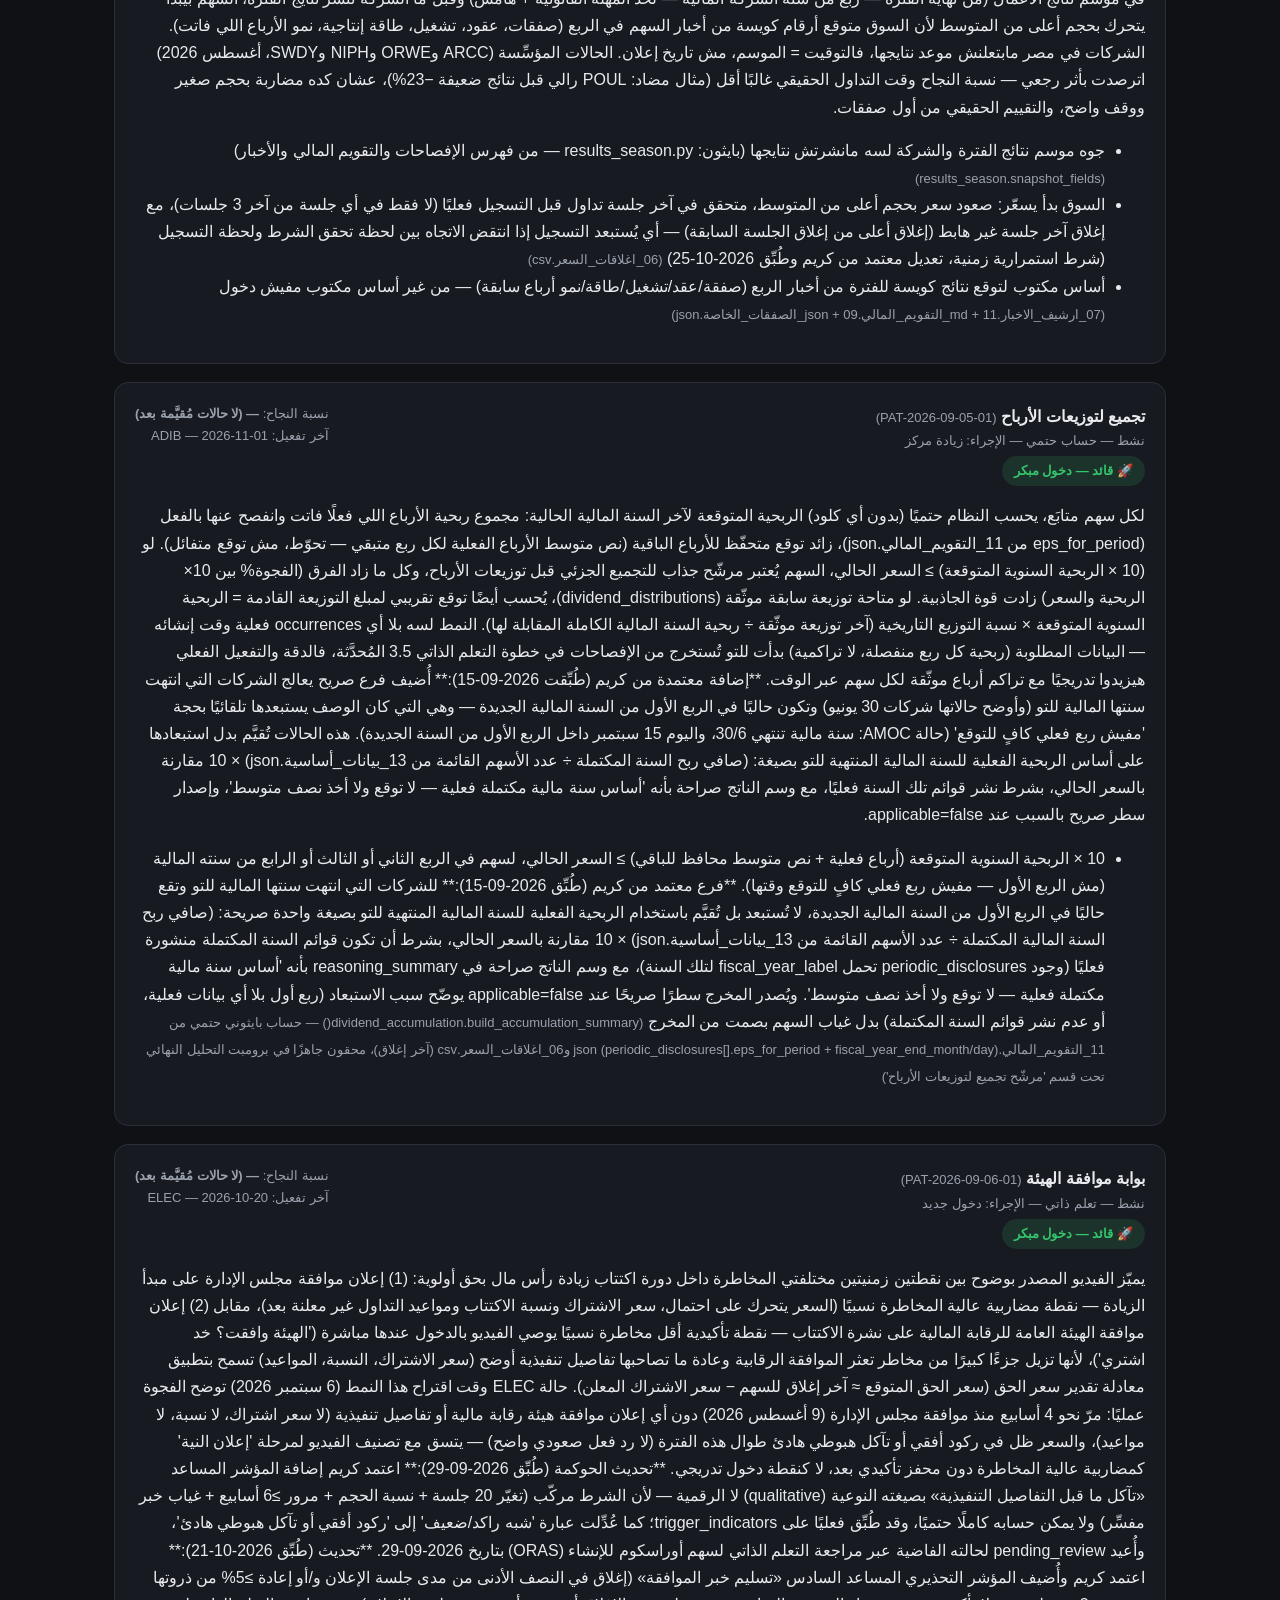
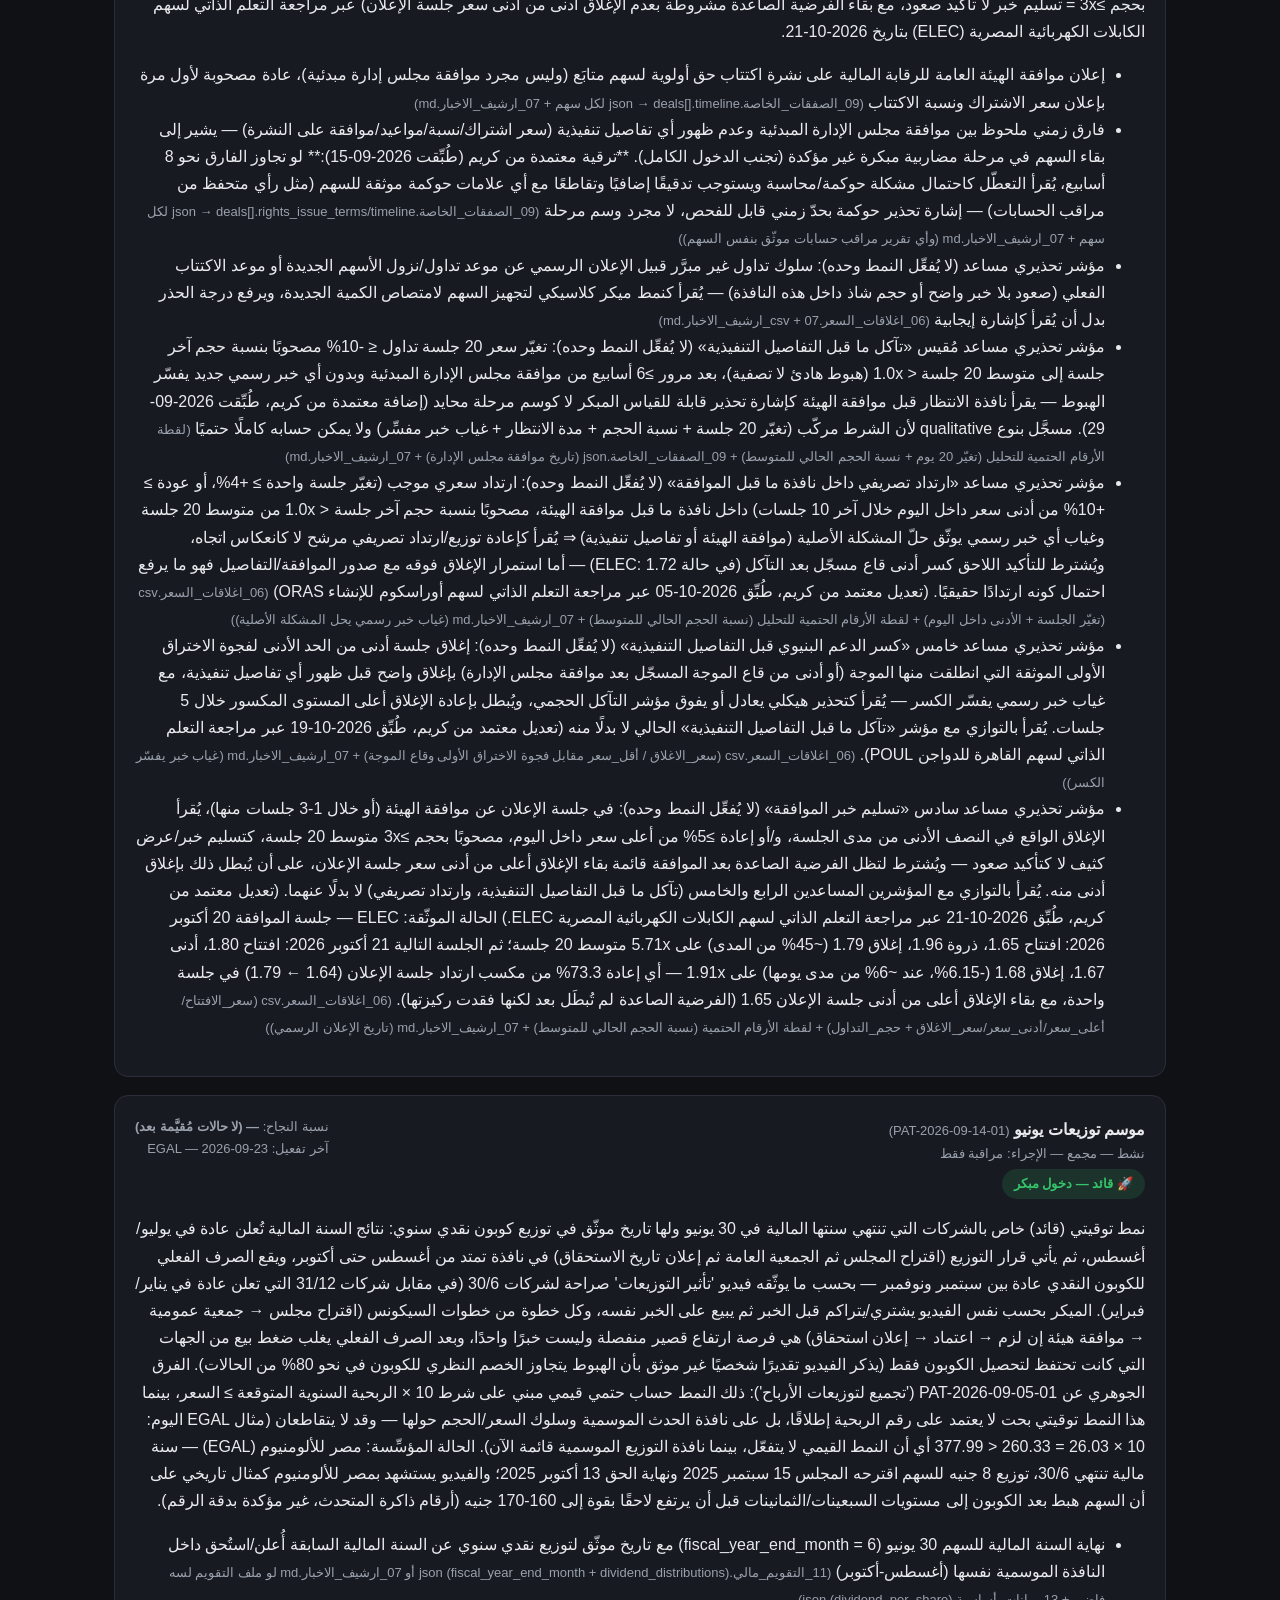
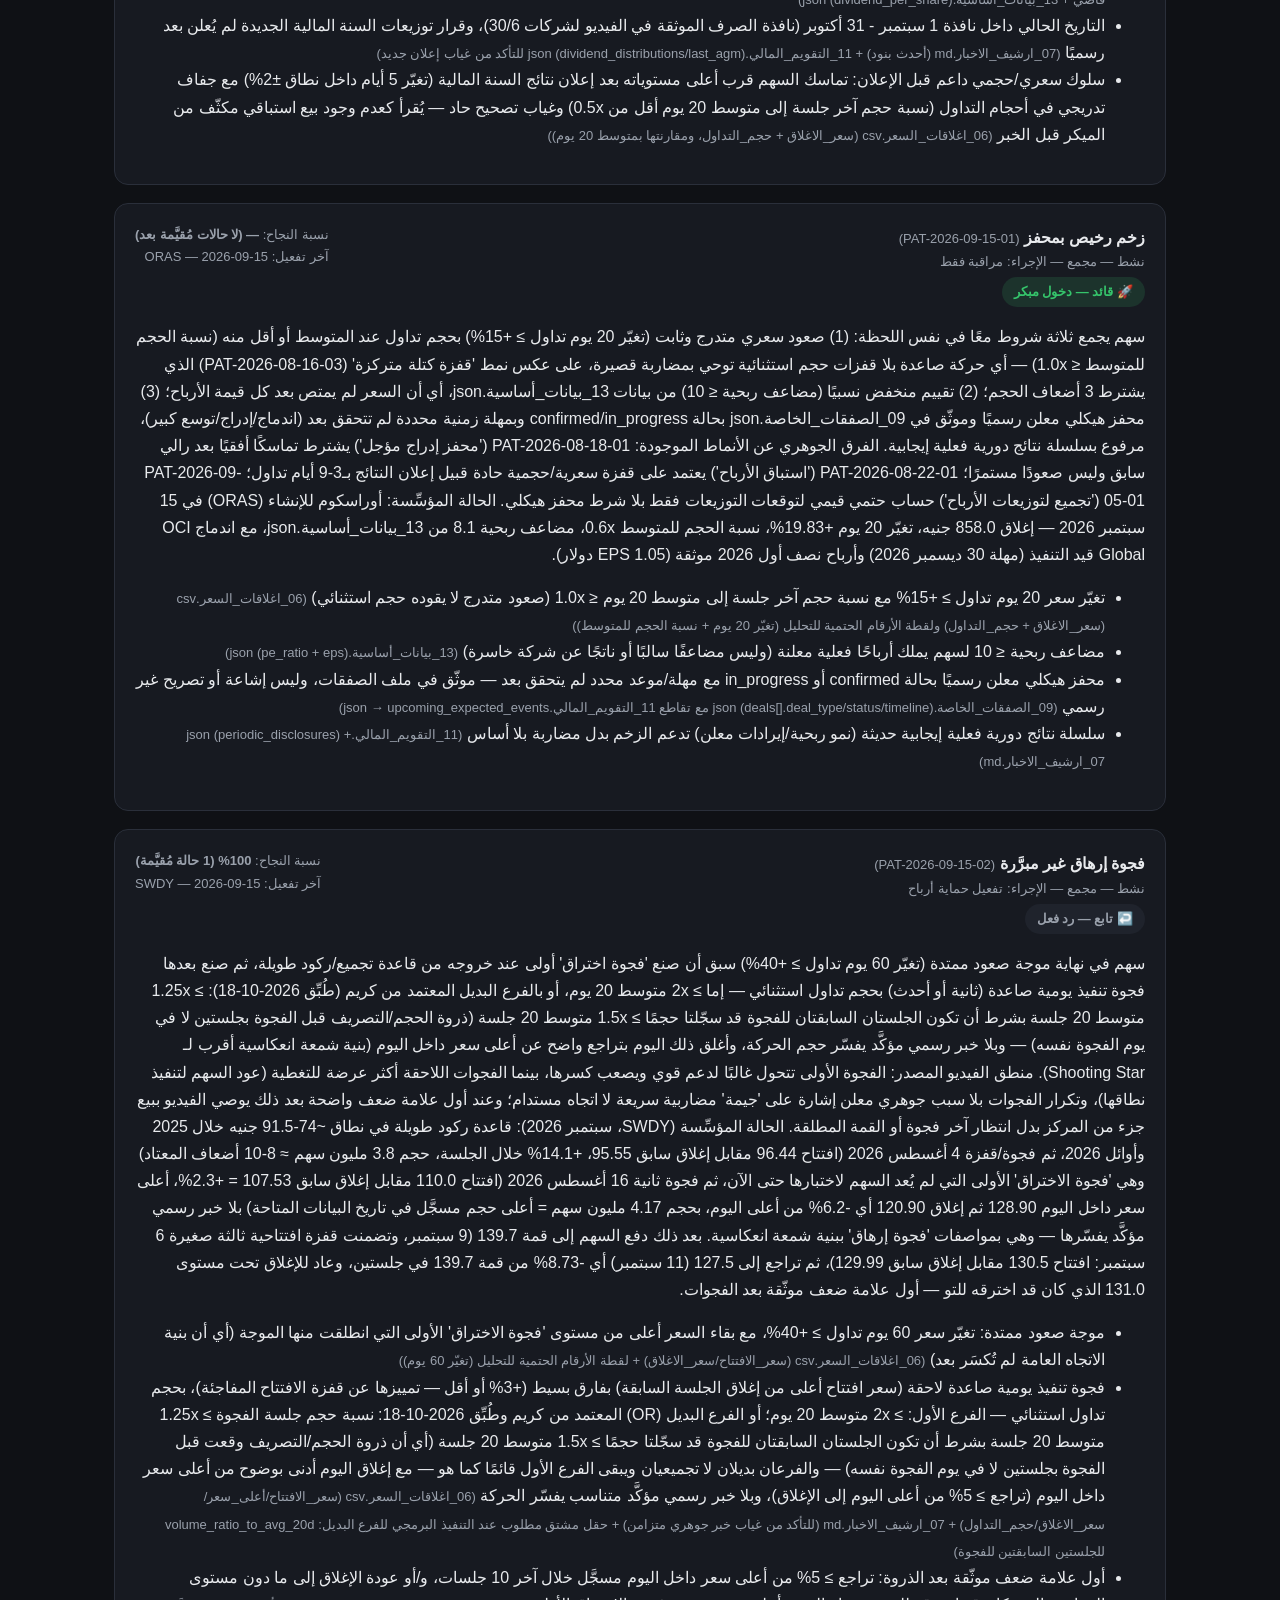
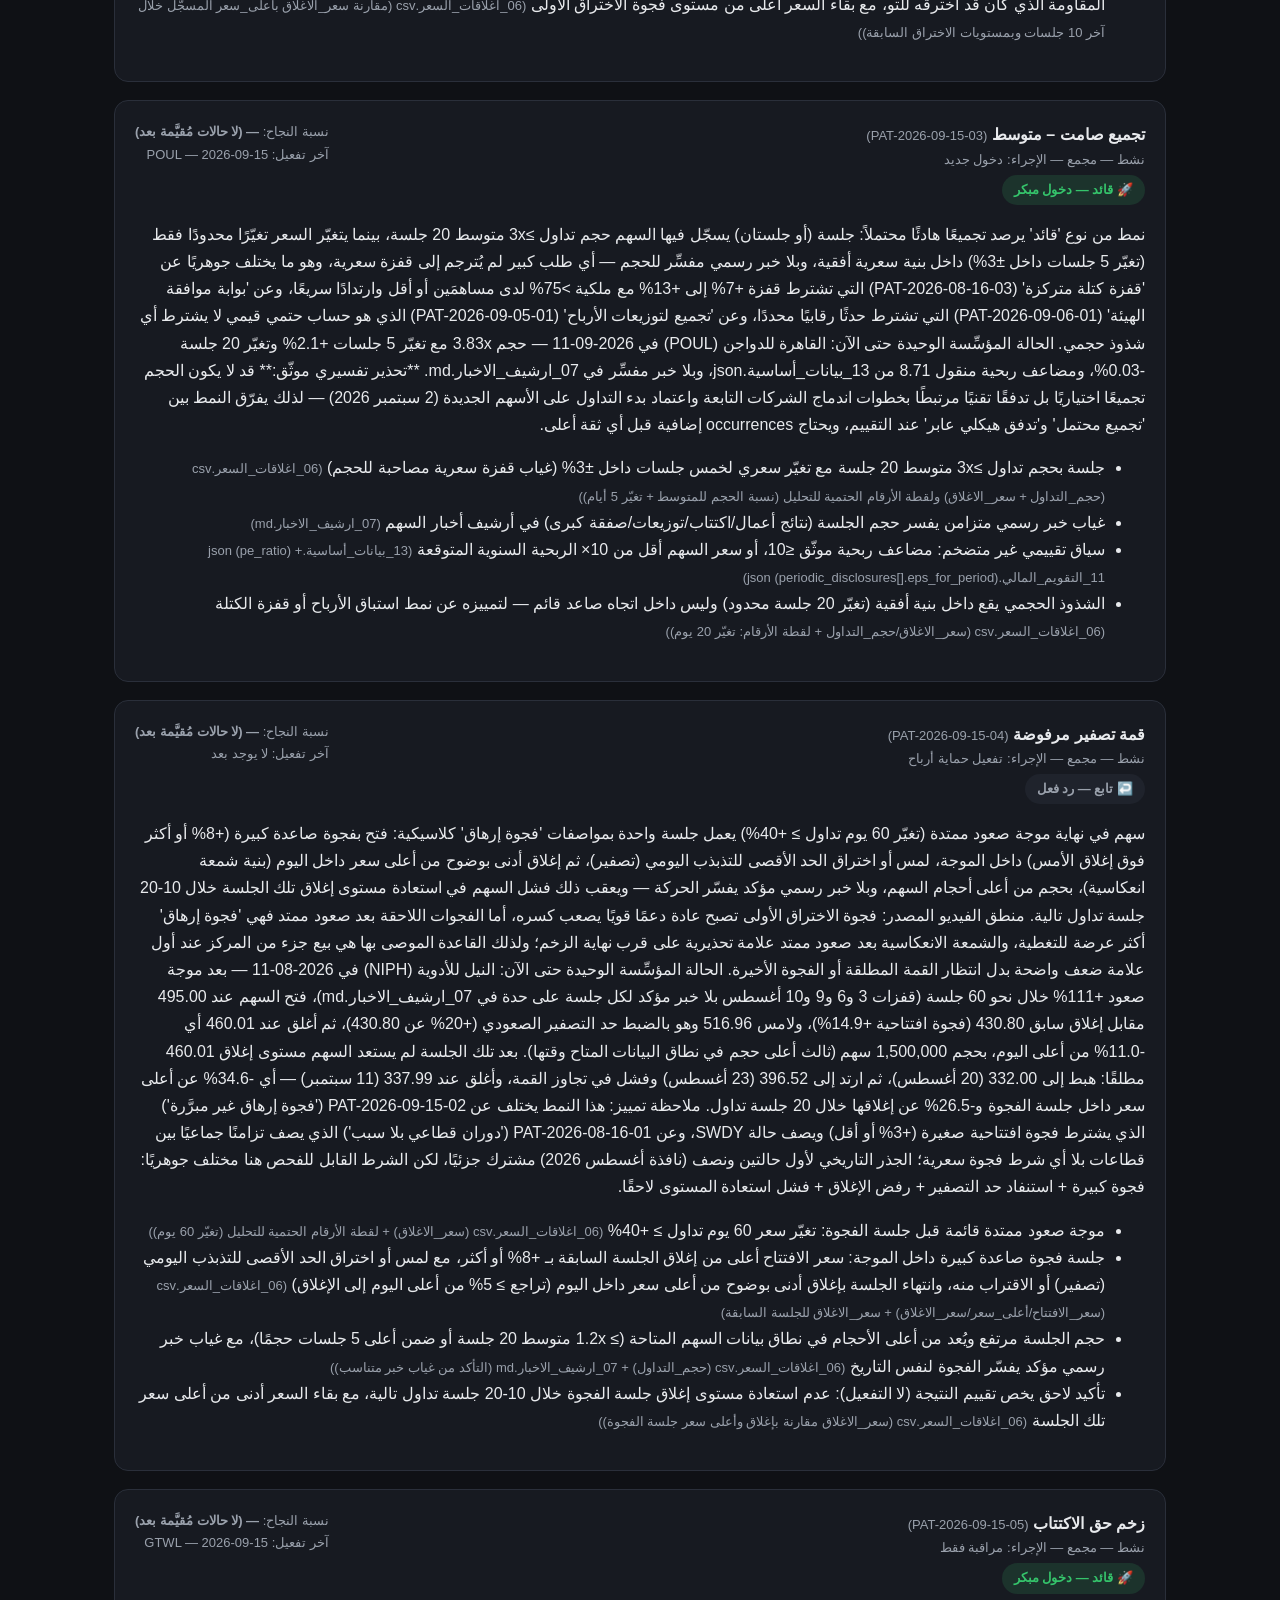
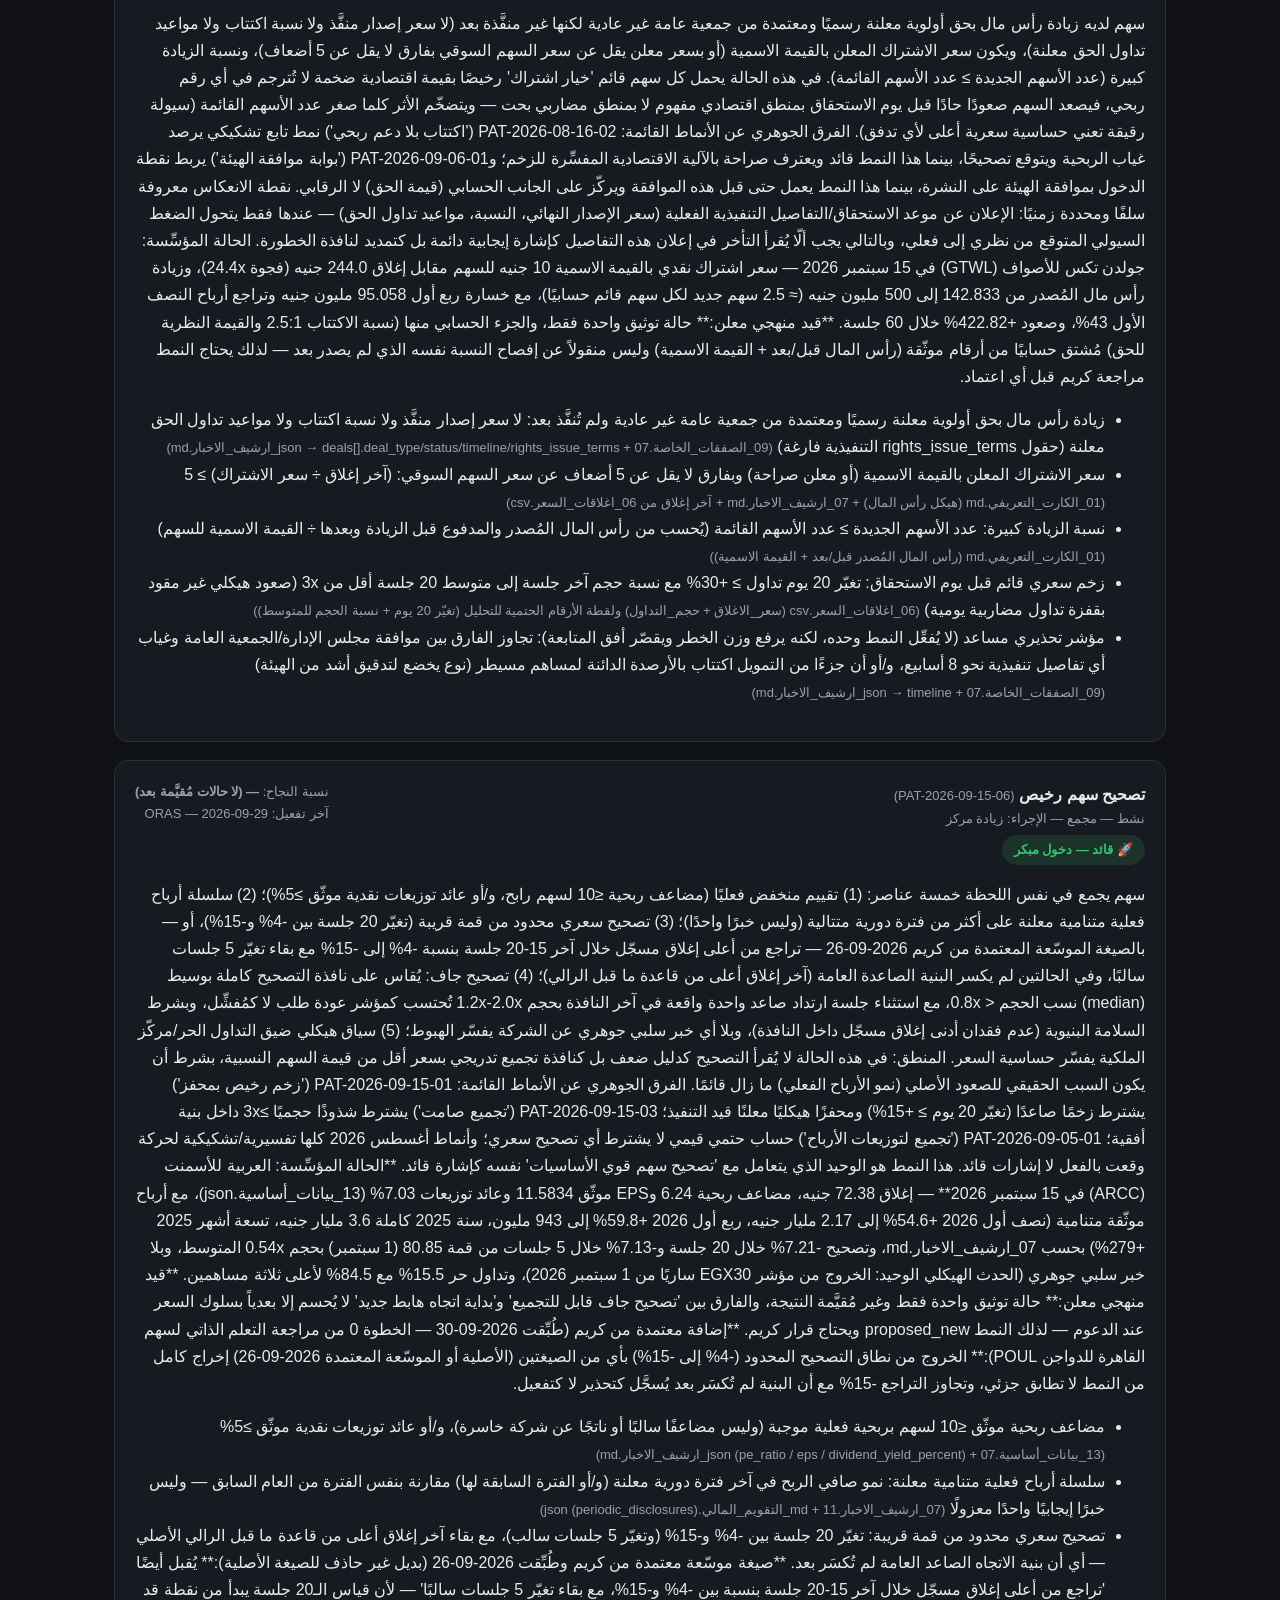
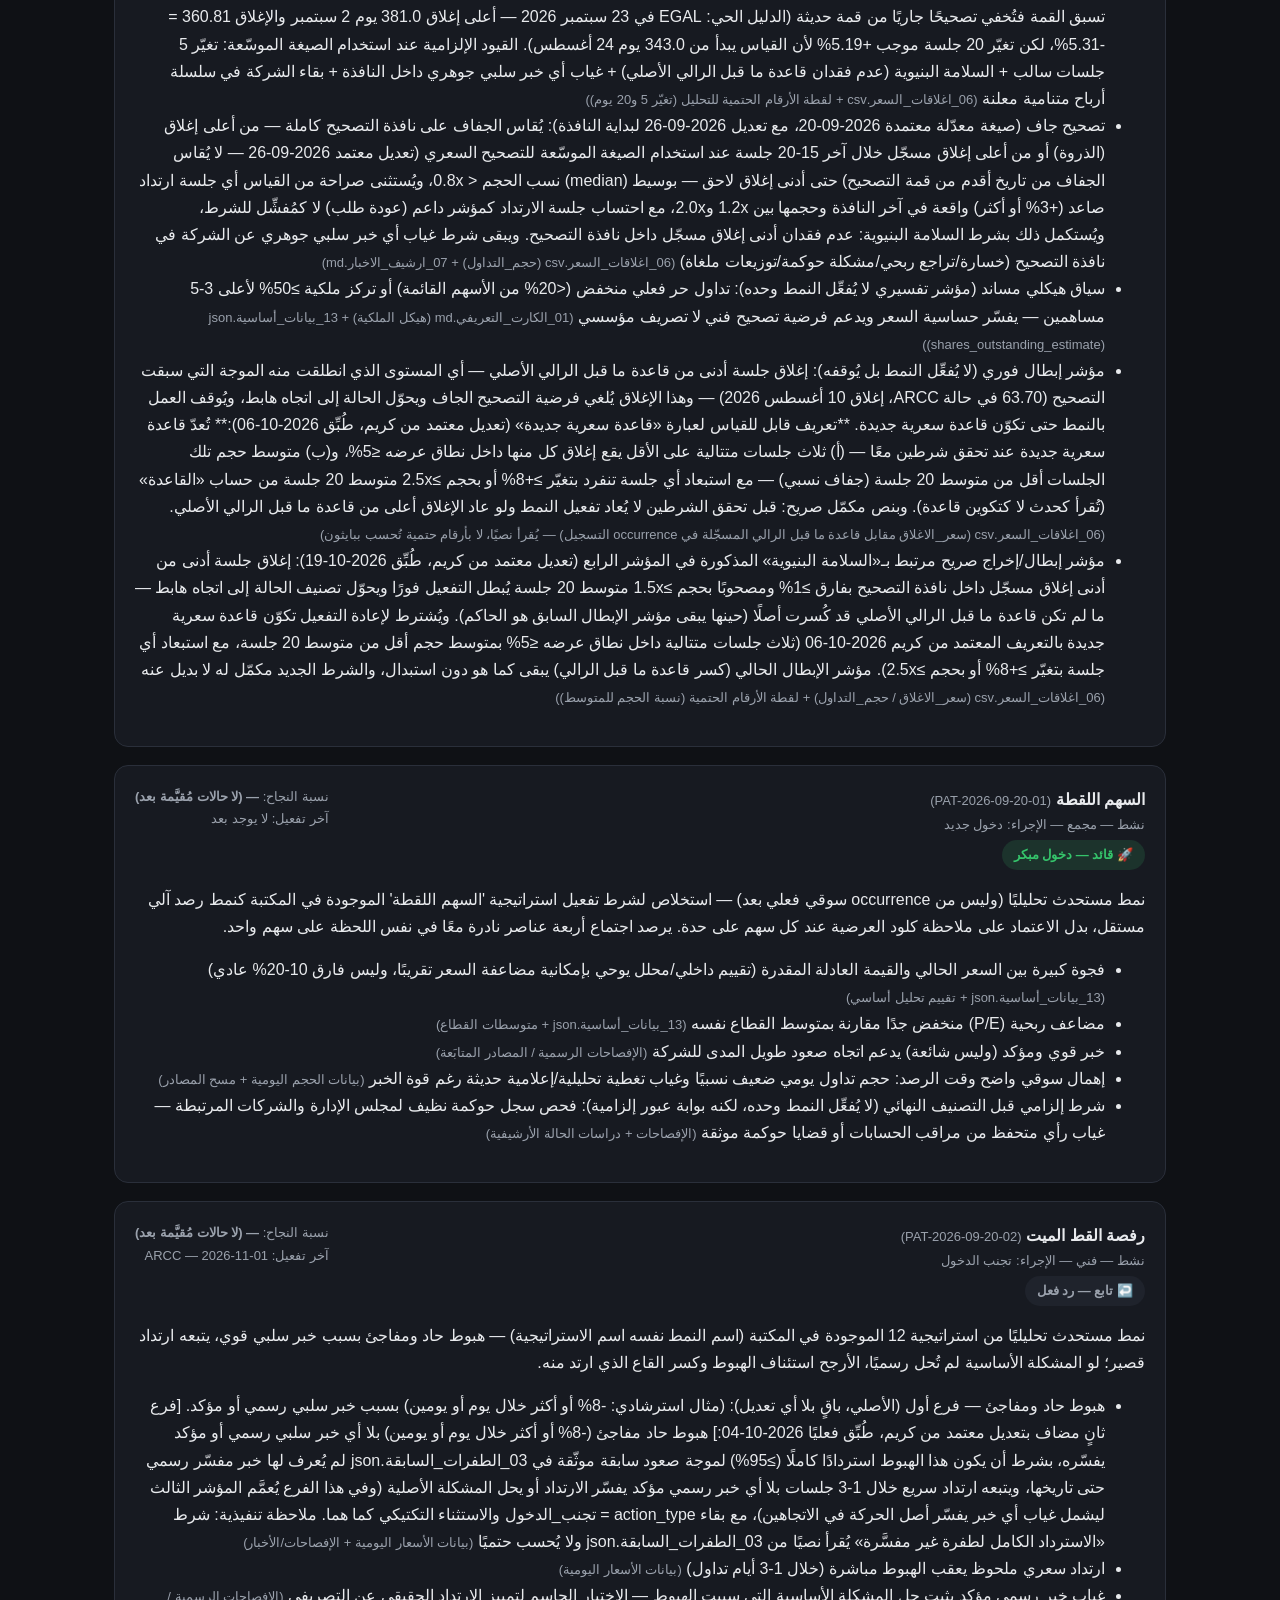
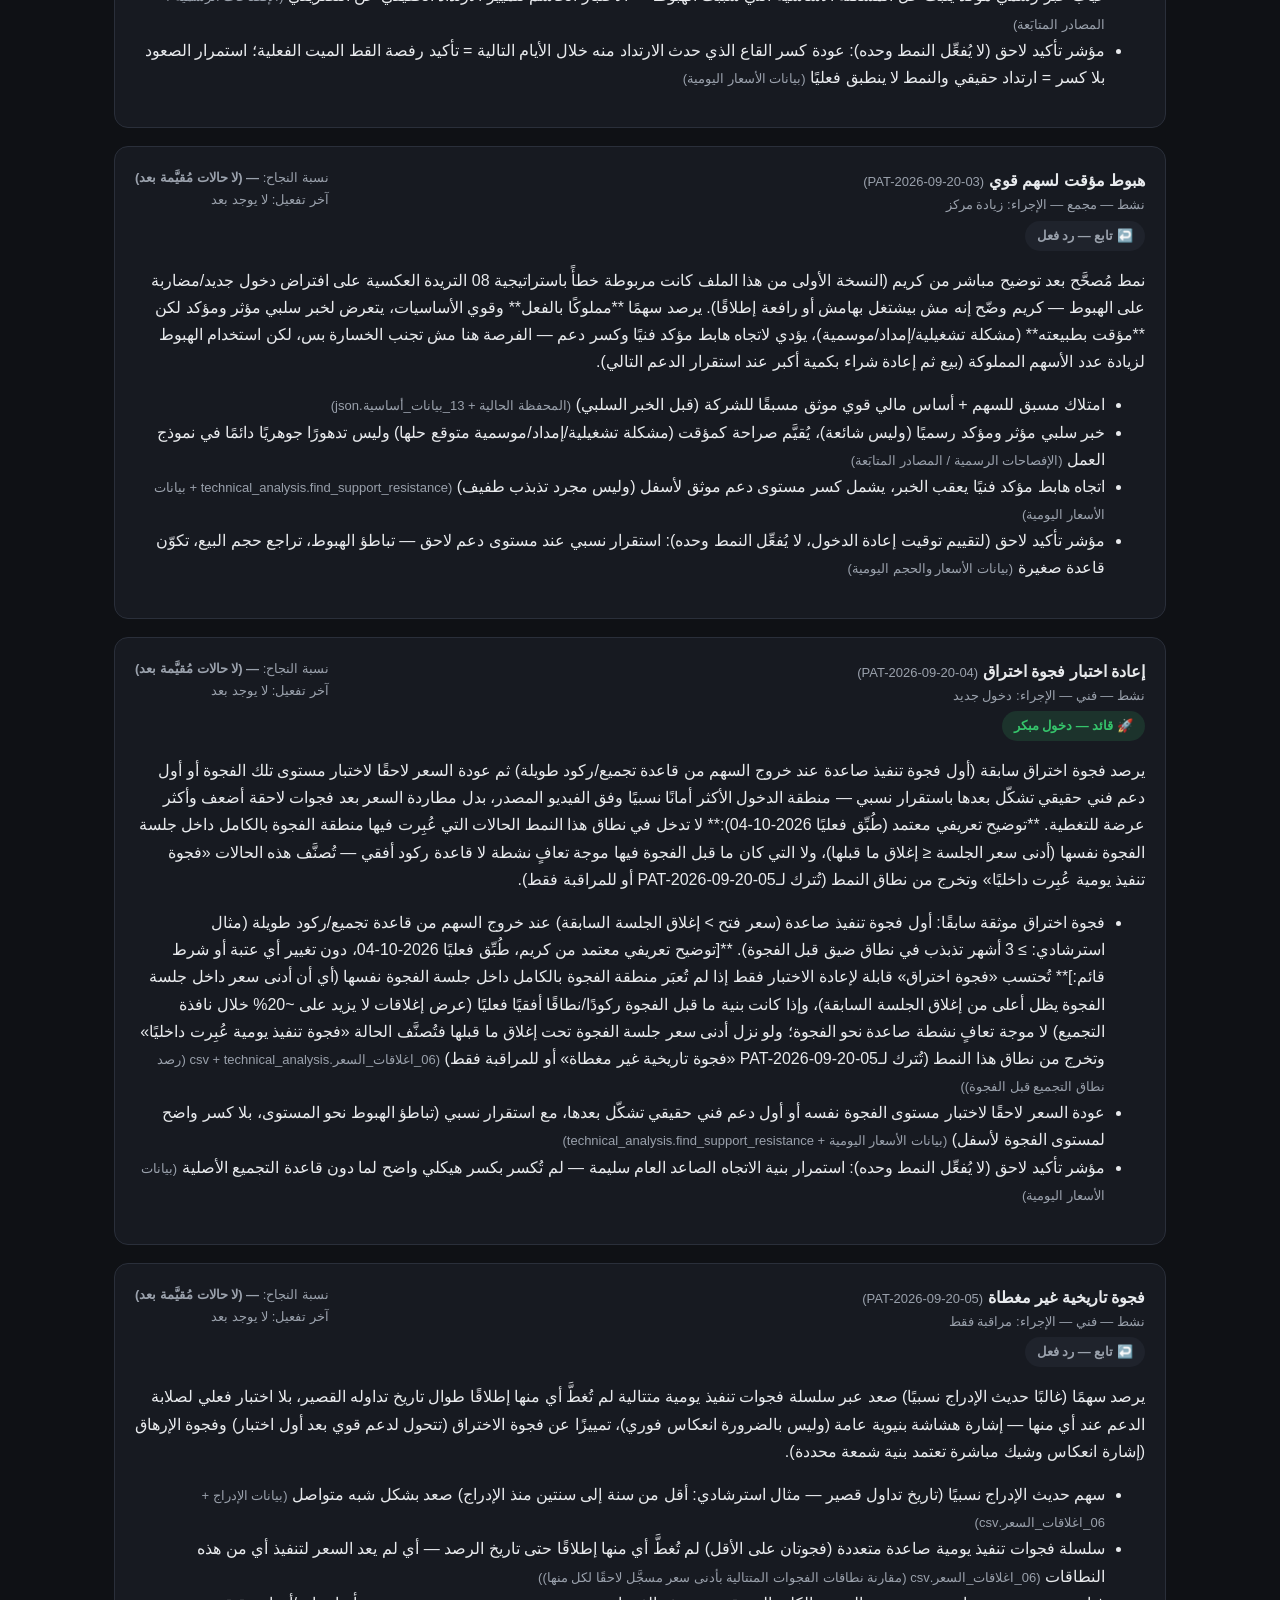
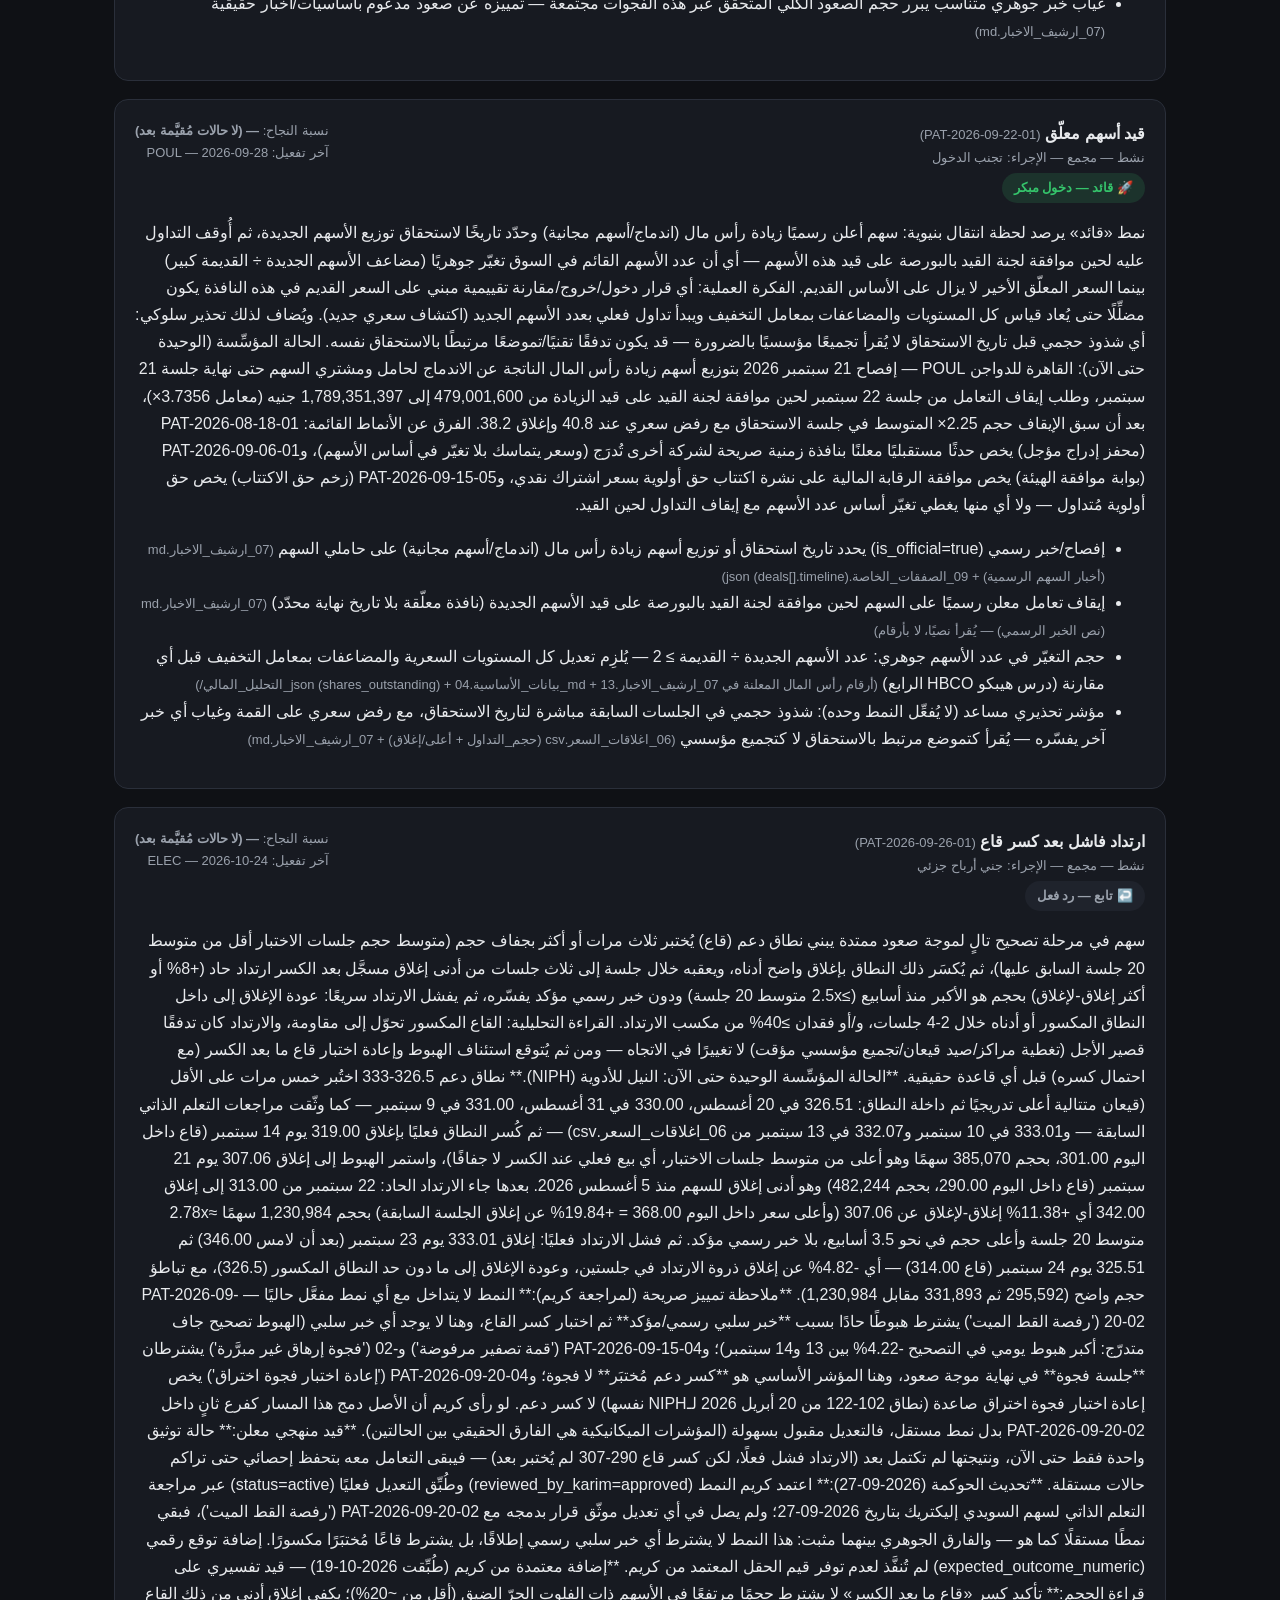
==== commit afd63f53: "تحديث تلقائي — 2026-11-23 20:41" ====
--- a/patterns.html
+++ b/patterns.html
@@ -5,7 +5,7 @@
   <meta name="viewport" content="width=device-width, initial-scale=1" />
   <meta name="robots" content="noindex, nofollow" />
   <title>أرشيف الأنماط — لوحة متابعة البورصة</title>
-  <link rel="stylesheet" href="style.css?v=20261104053010" />
+  <link rel="stylesheet" href="style.css?v=20261123204143" />
 </head>
 <body>
   <div class="view-only-banner">👁️ <strong>نسخة عرض فقط</strong> — تحديث دوري تلقائي · آخر تحديث: <span id="generated-at-label">...</span></div>
@@ -22,6 +22,6 @@
     <p class="muted">كل الأنماط اللي النظام اكتشفها وبيتابعها، مع نسبة نجاح كل نمط وآخر تفعيل له — للاطلاع فقط.</p>
     <div id="patterns-container"></div>
   </main>
-  <script src="app.js?v=20261104053010"></script>
+  <script src="app.js?v=20261123204143"></script>
 </body>
 </html>
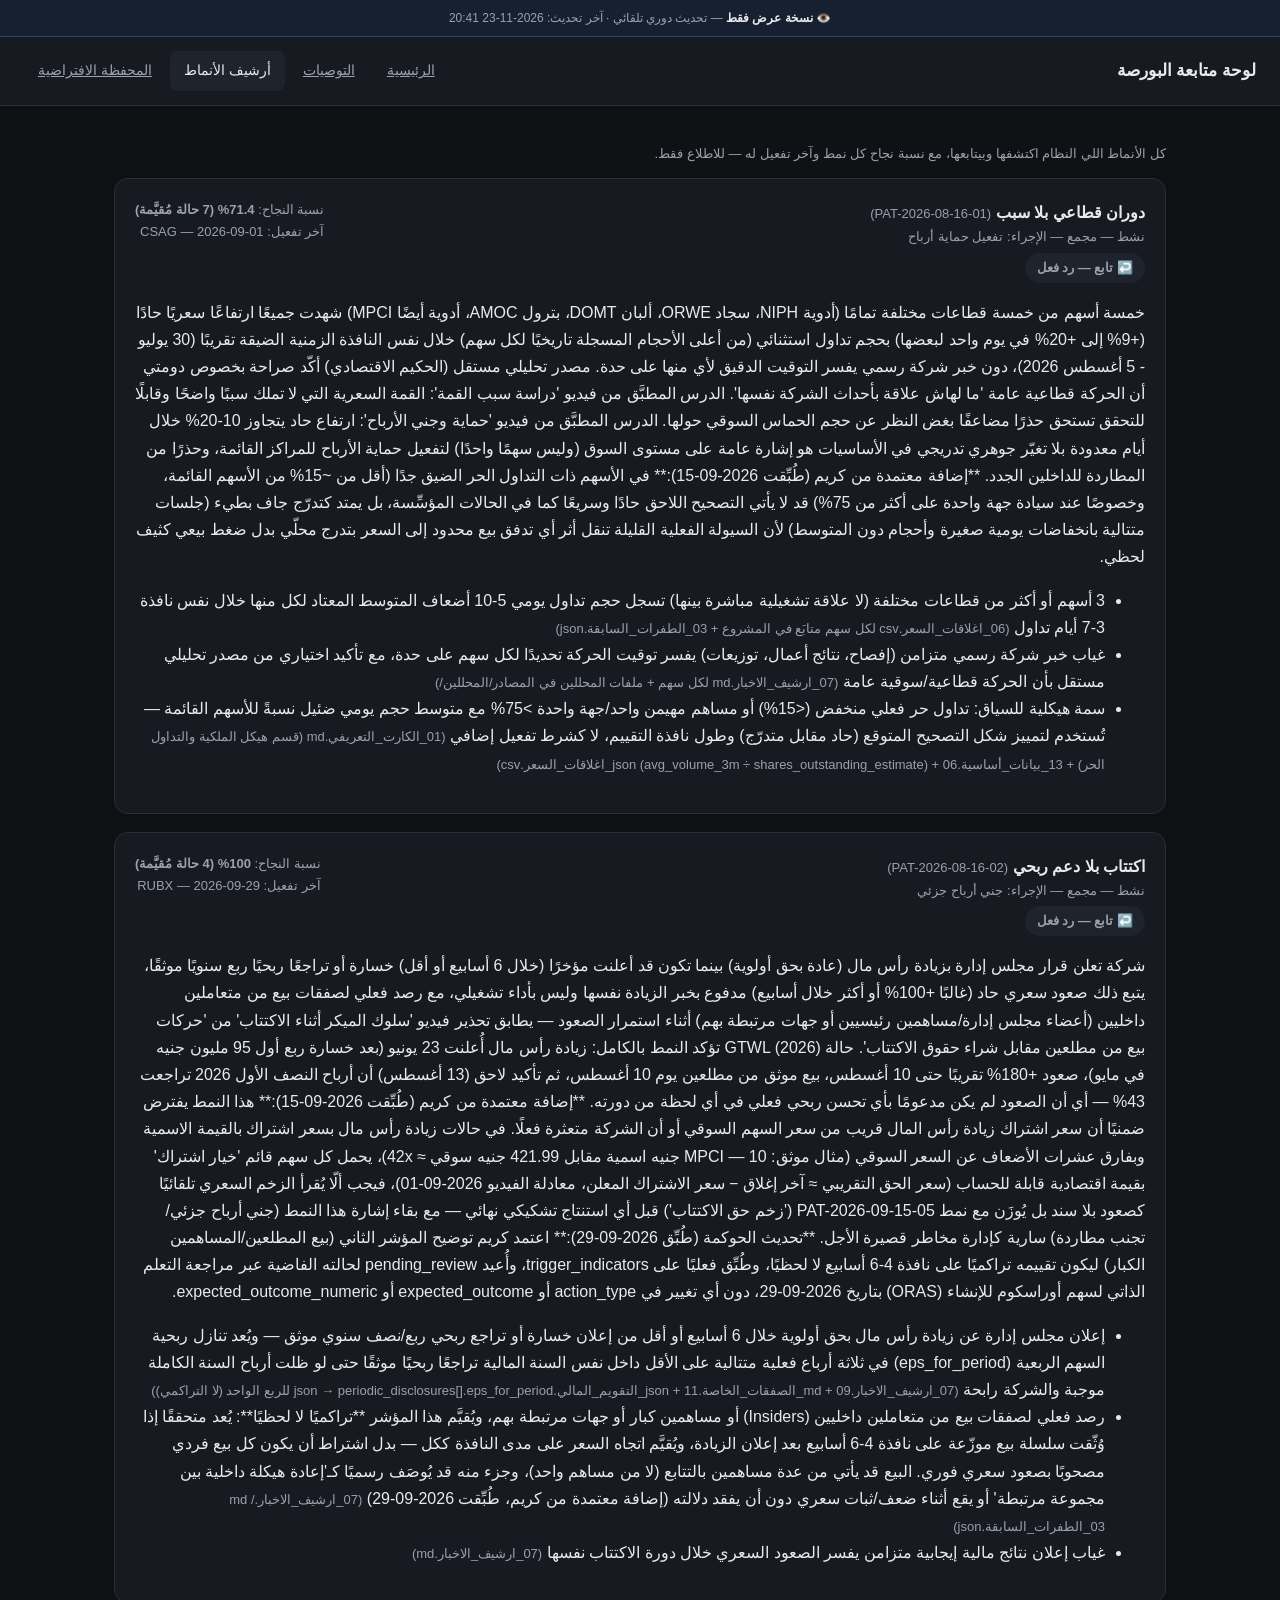
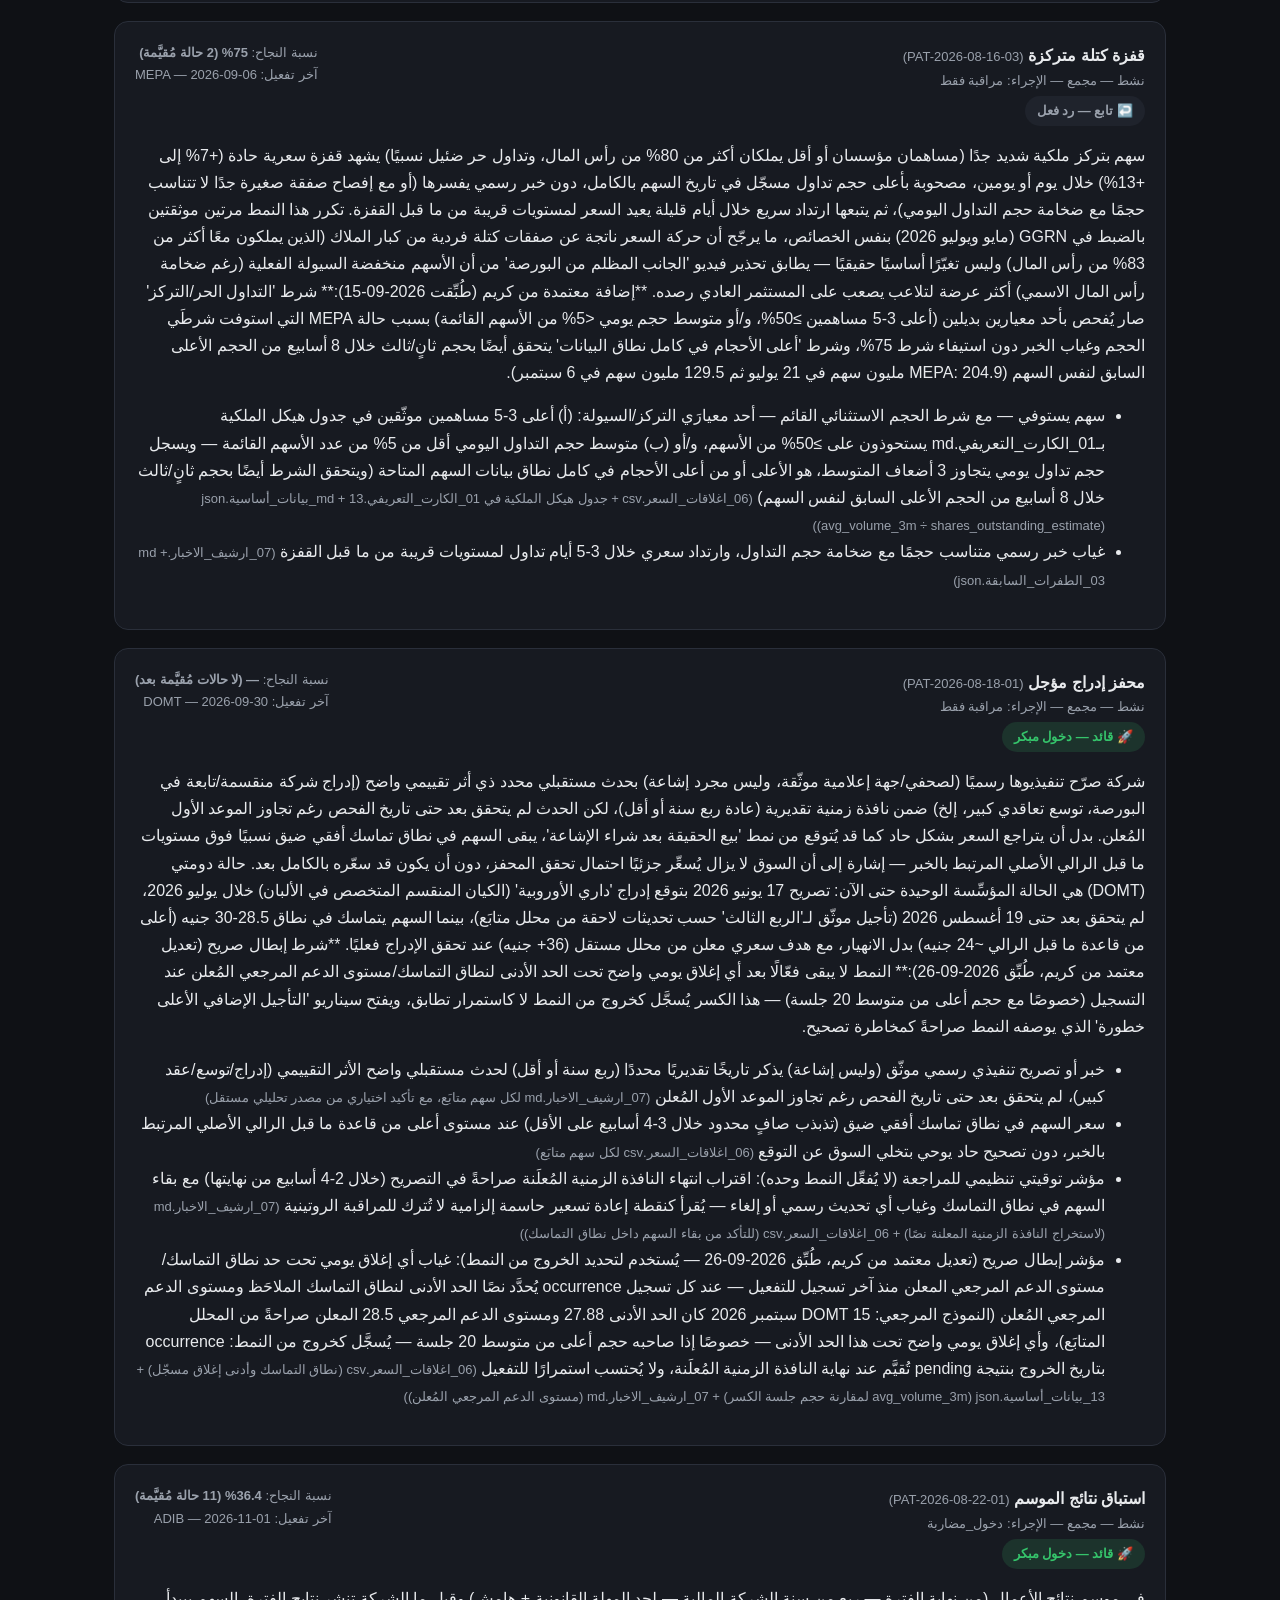
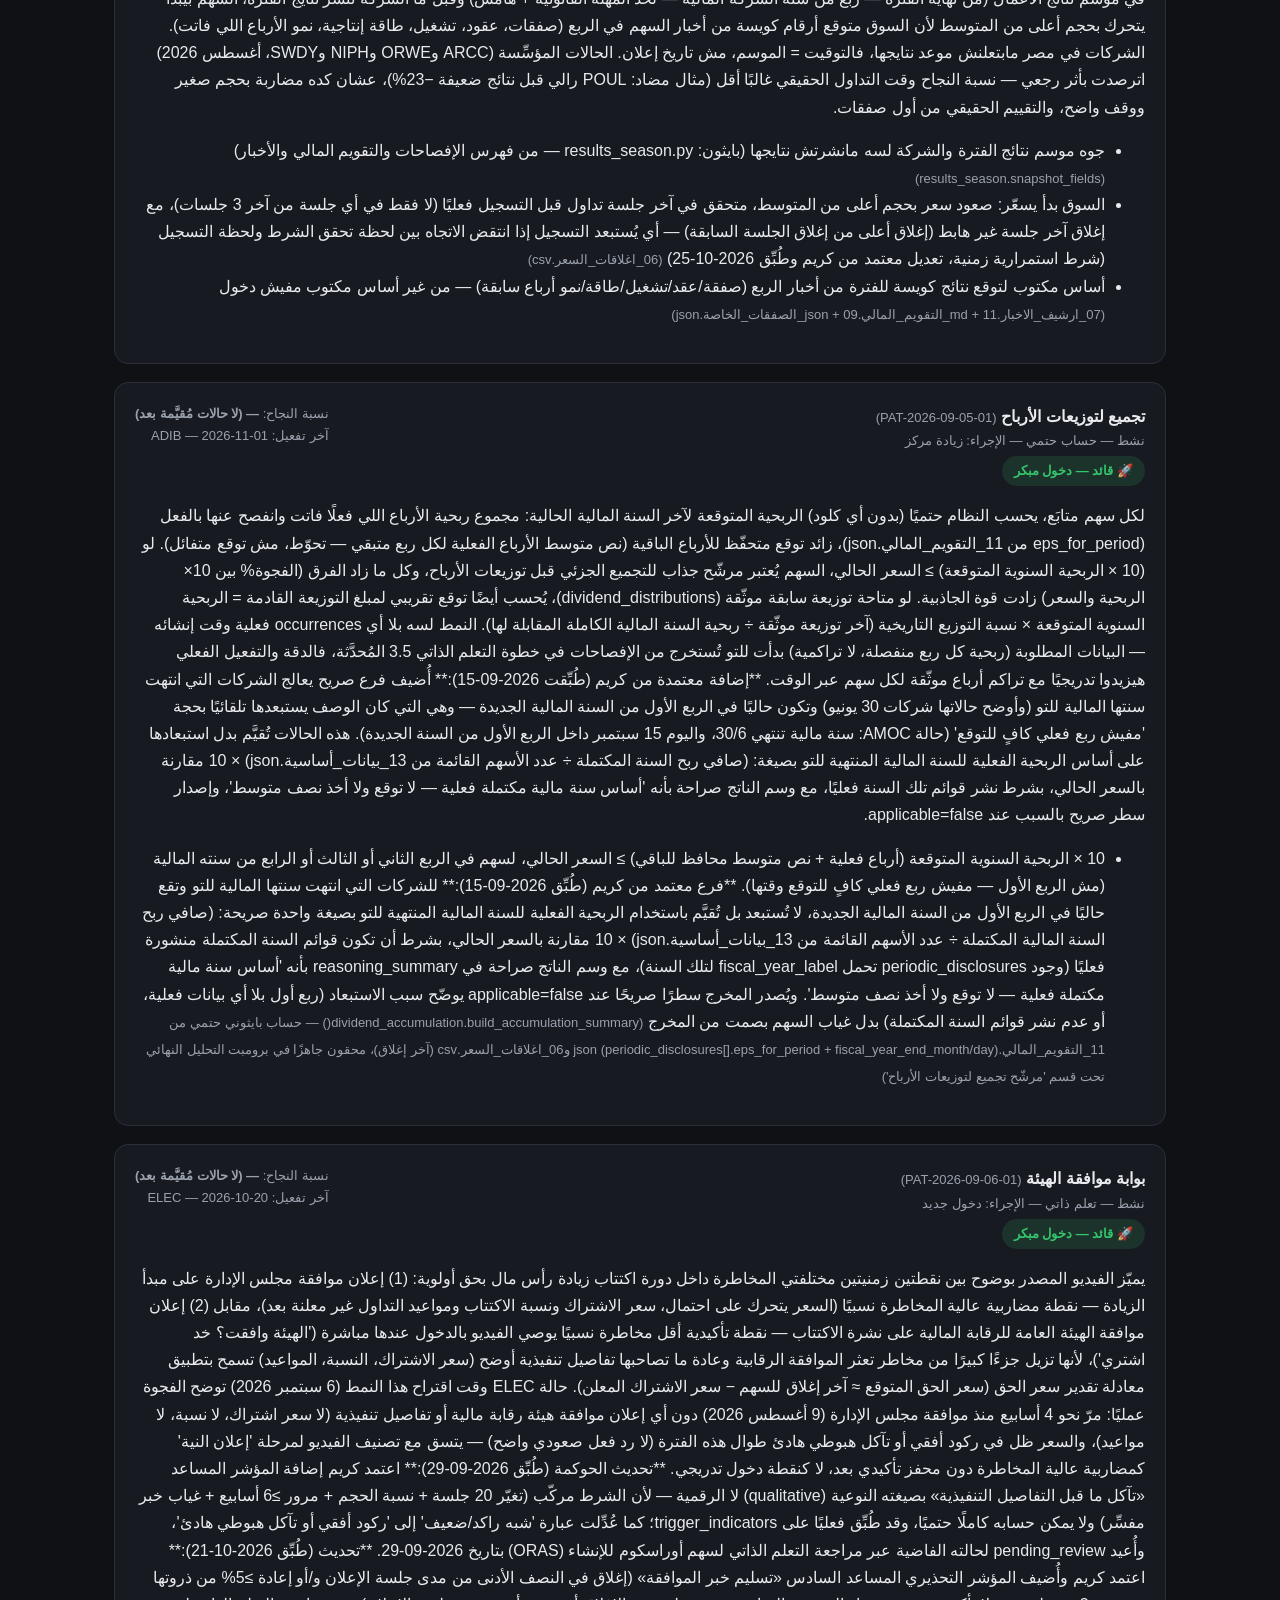
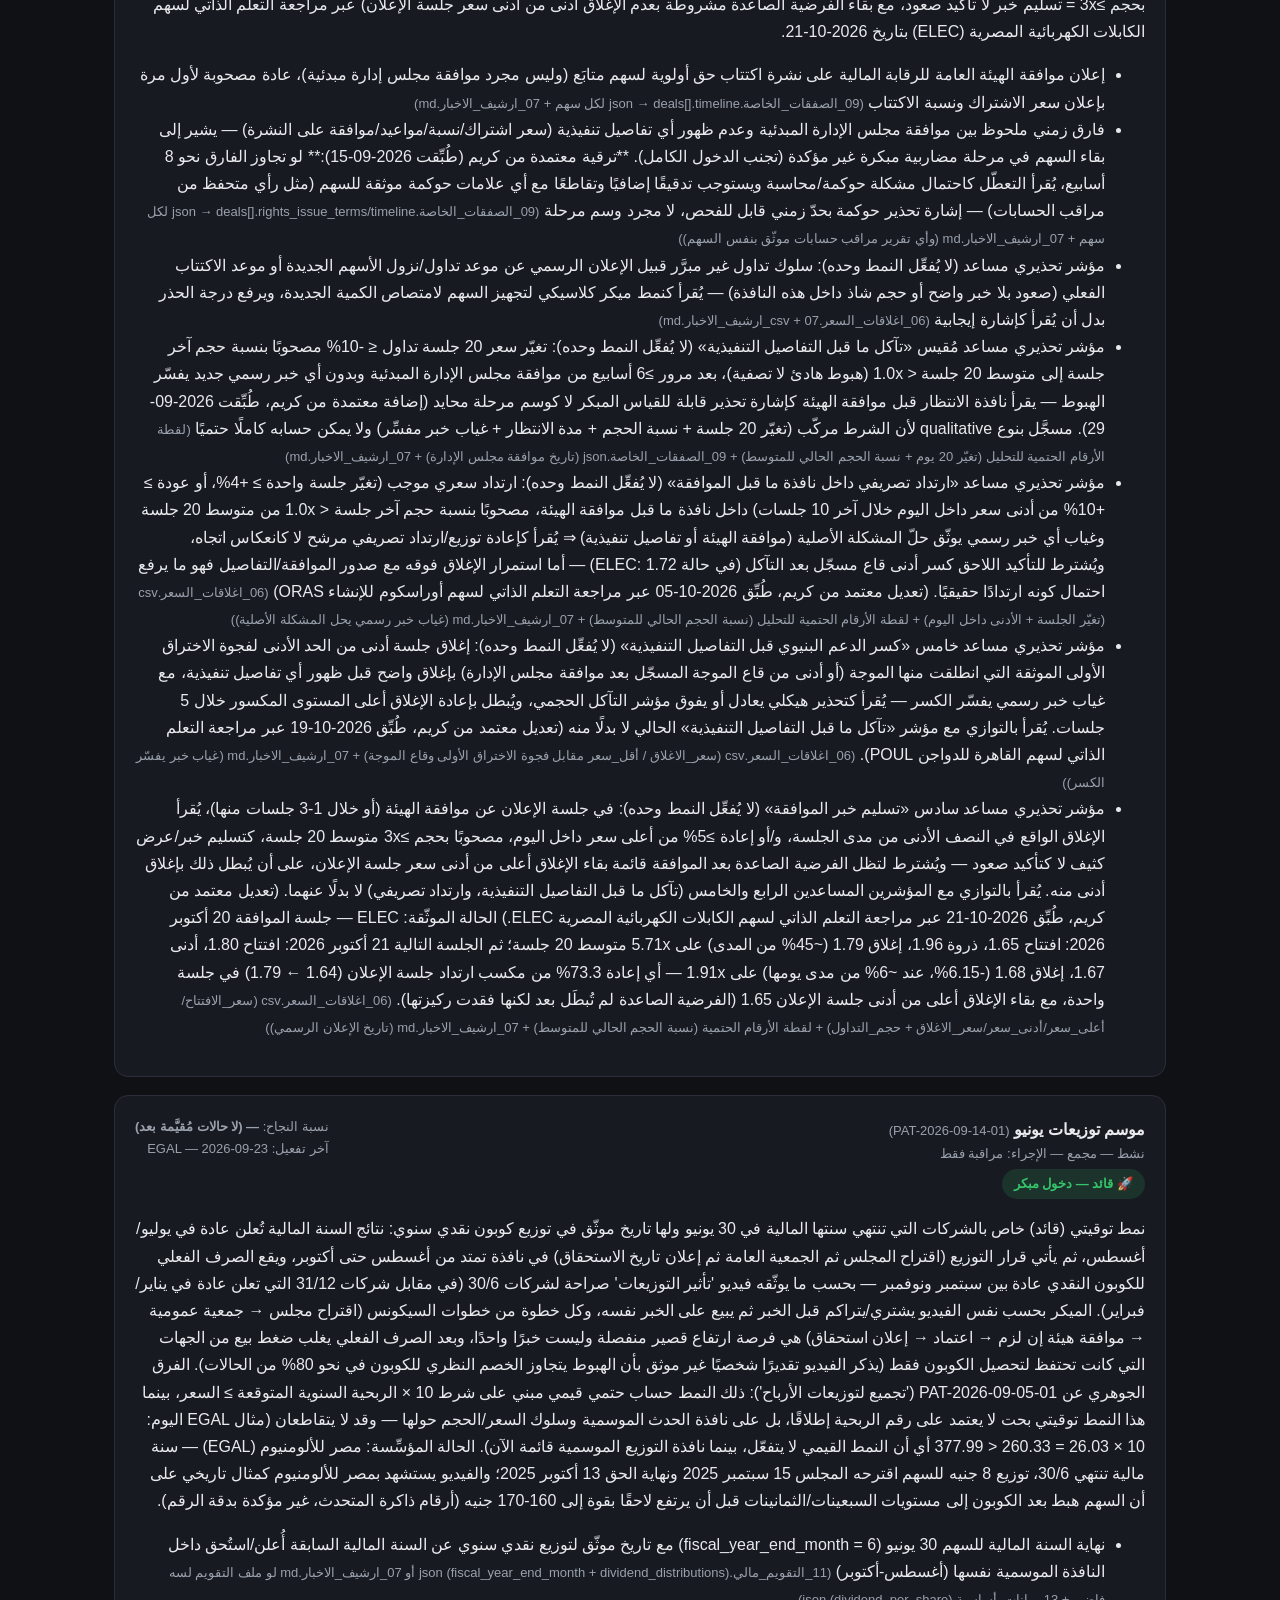
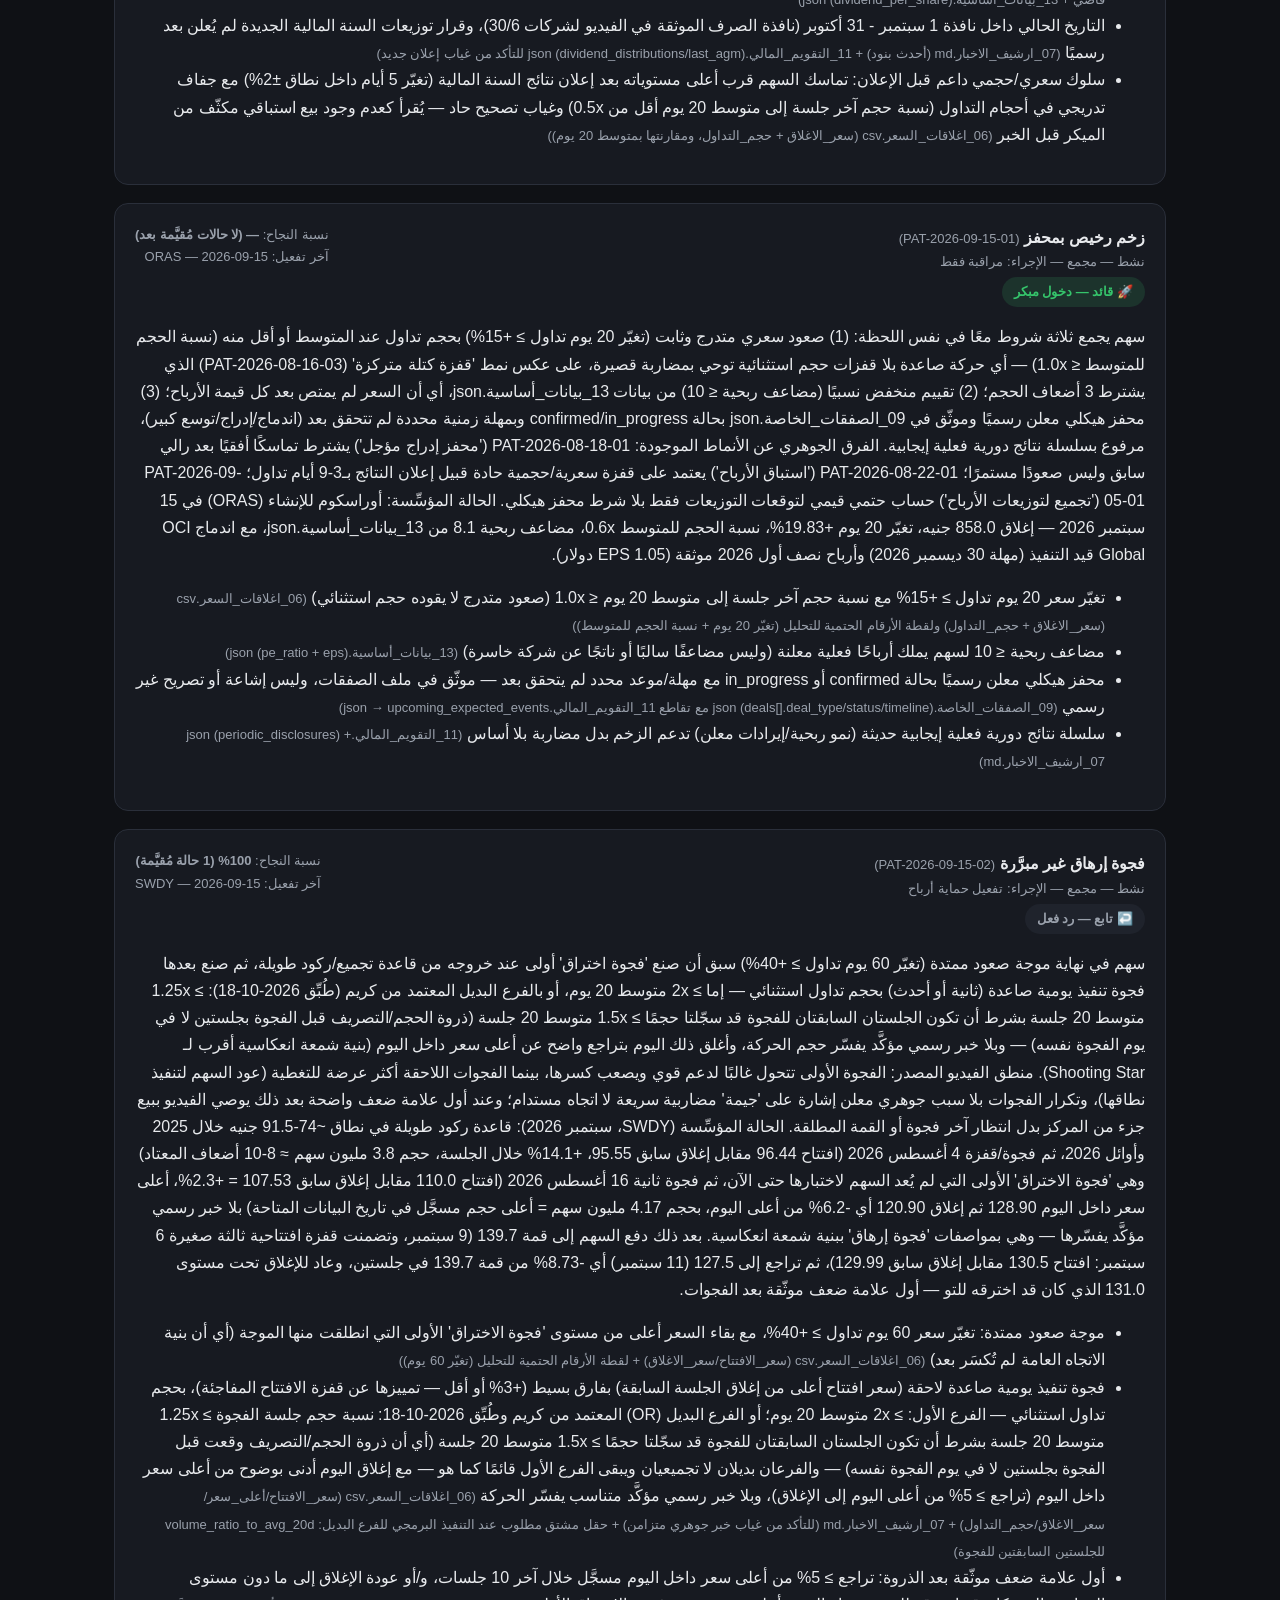
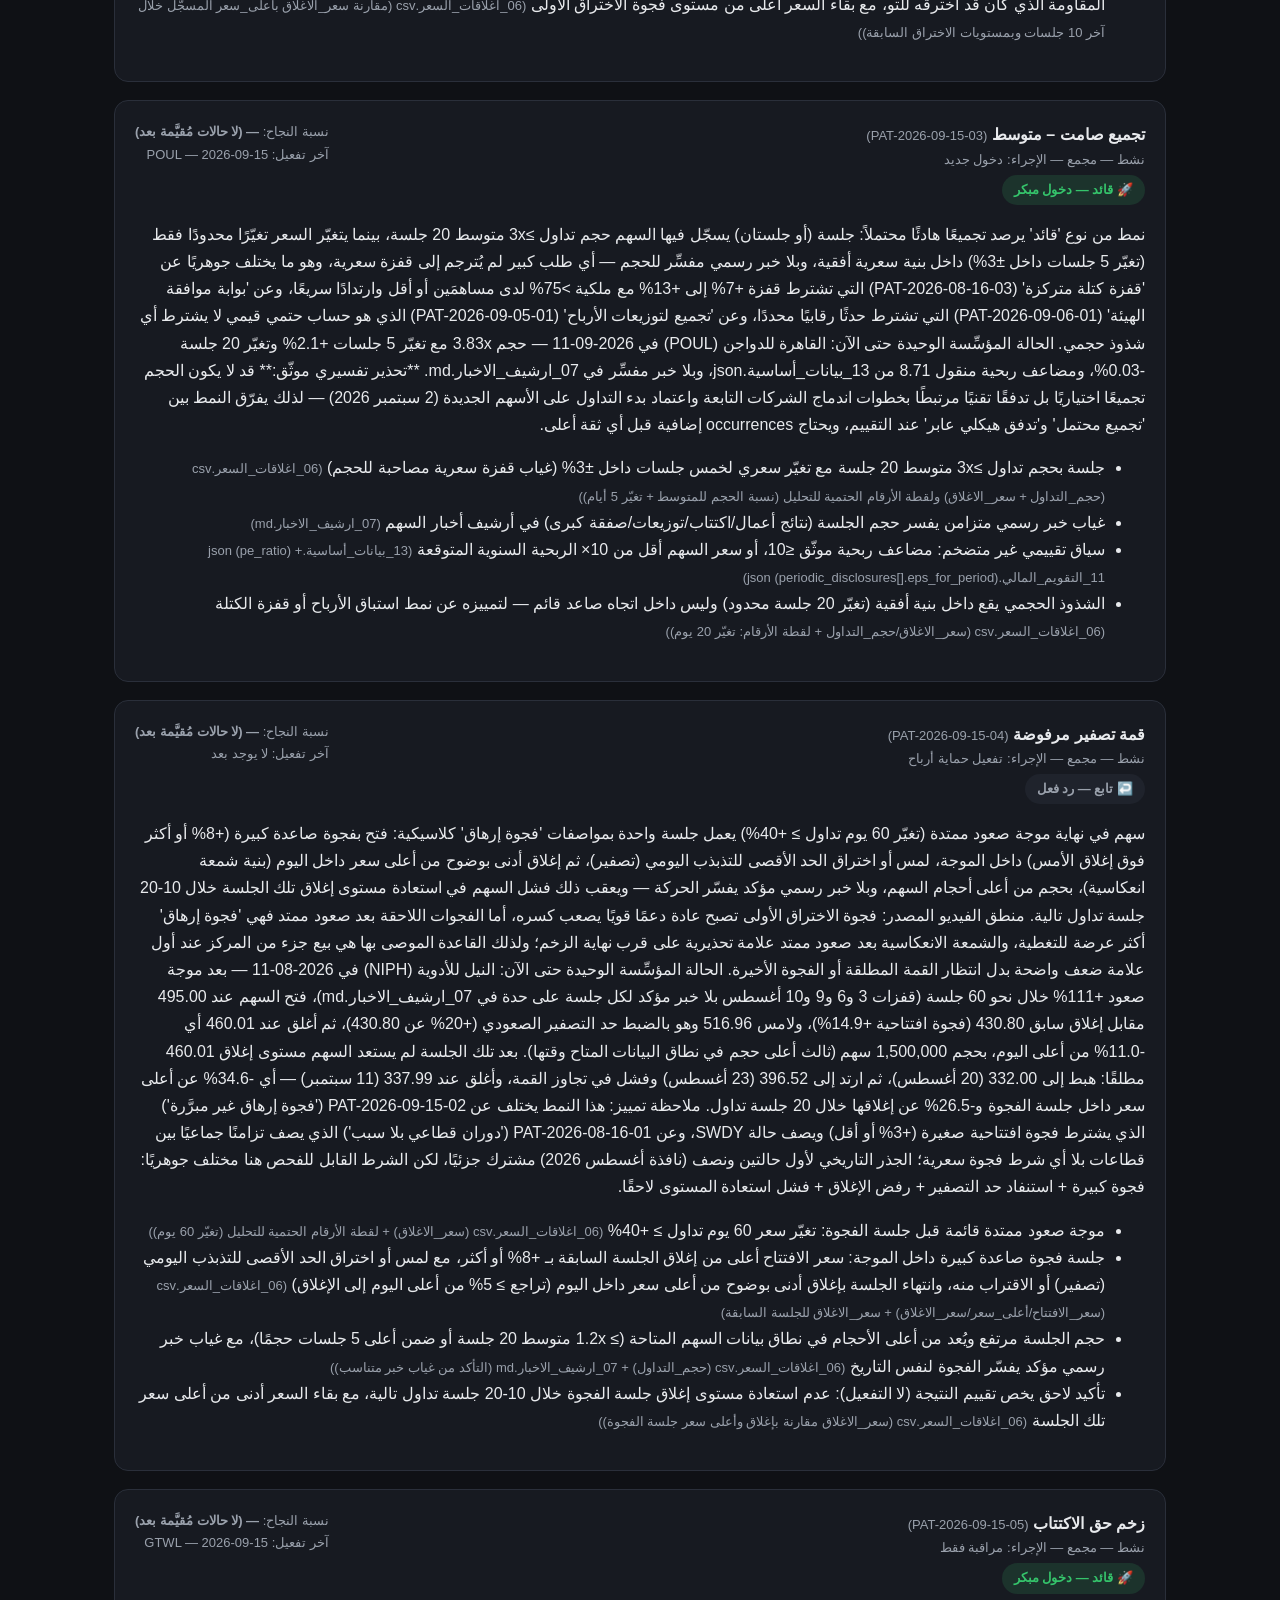
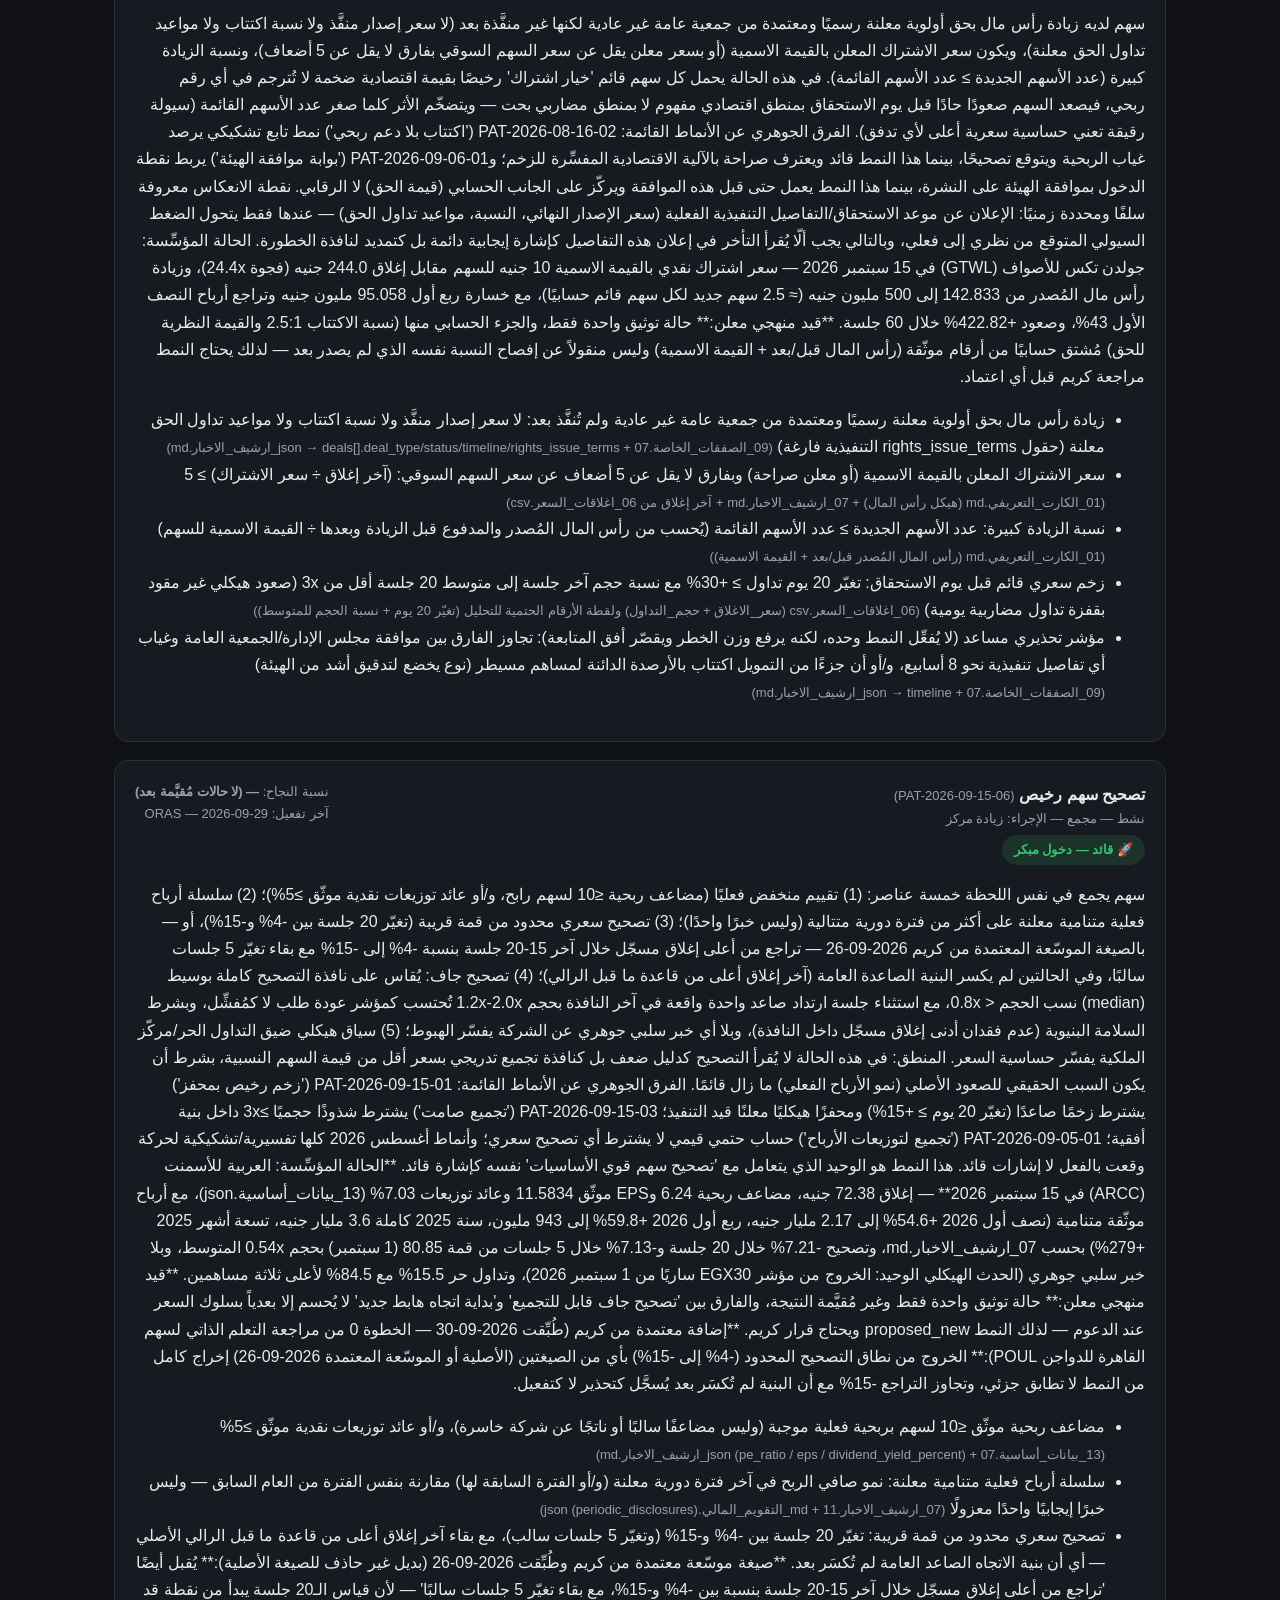
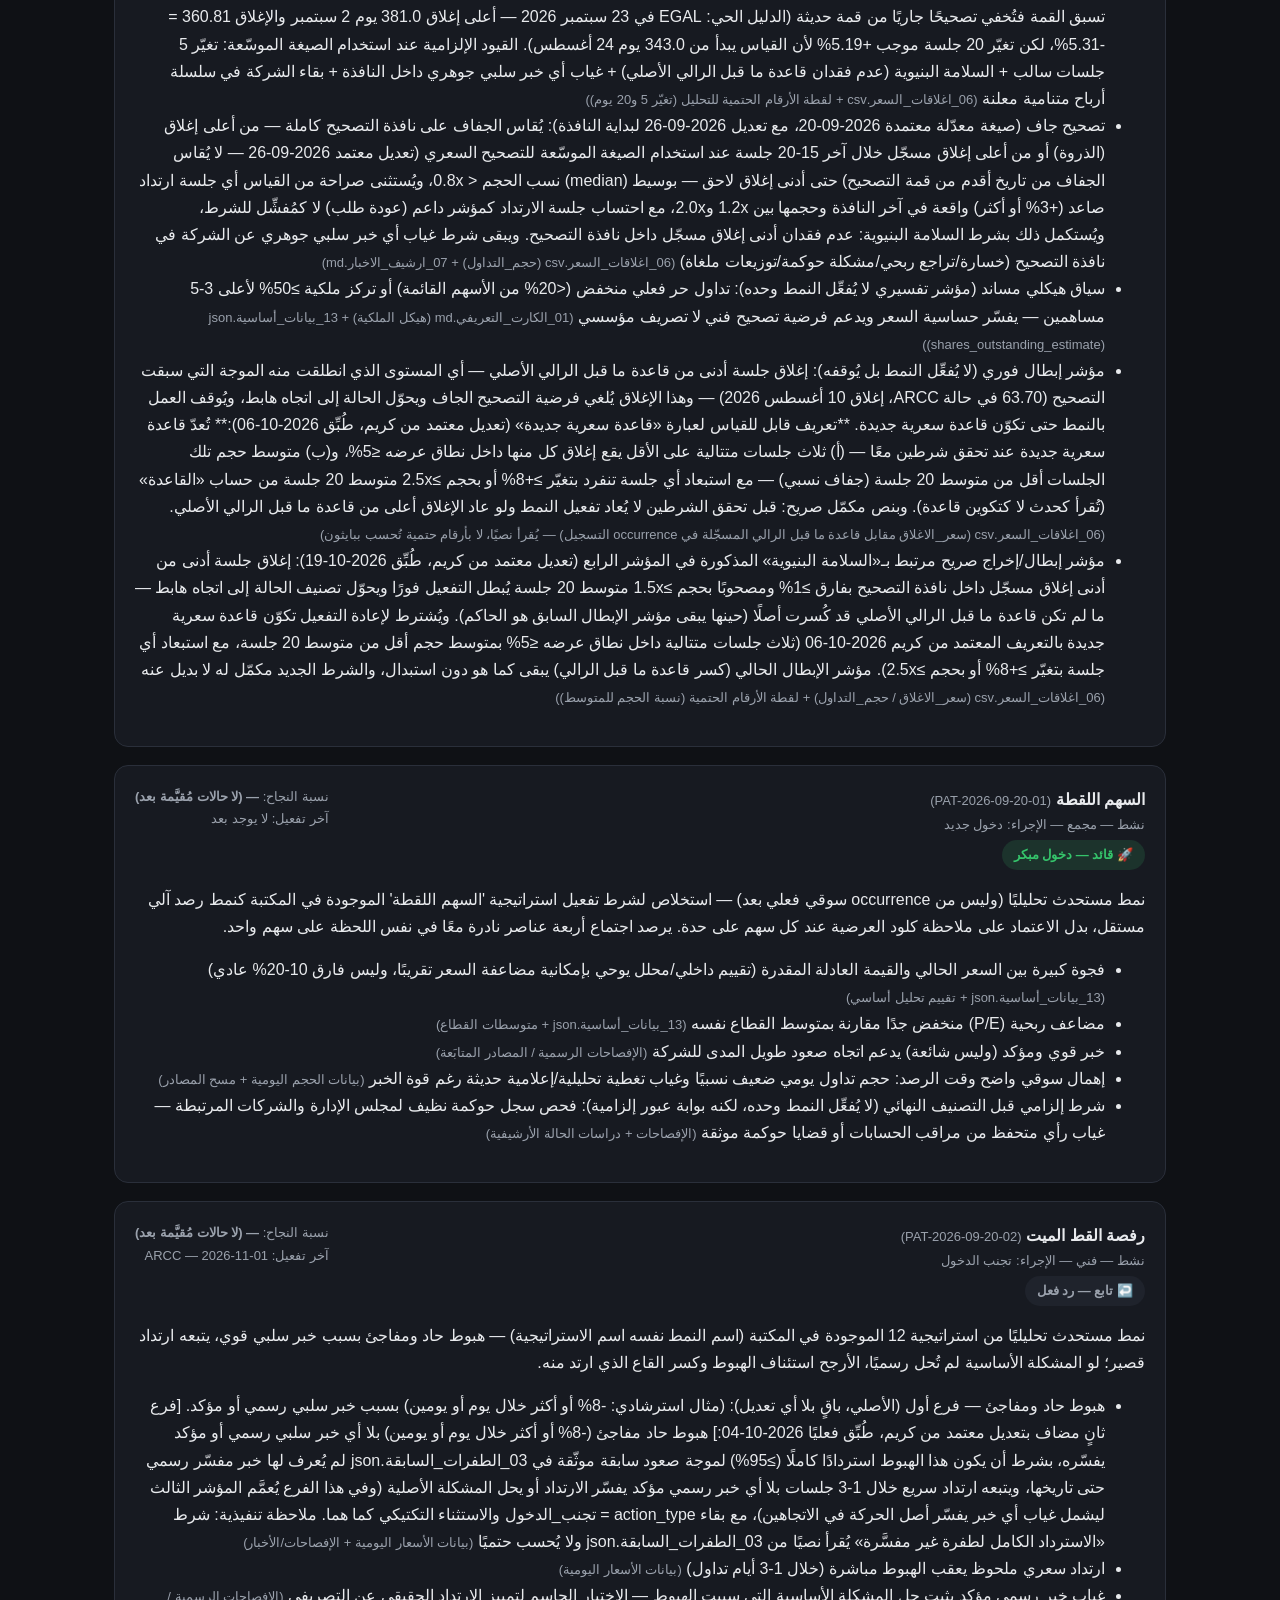
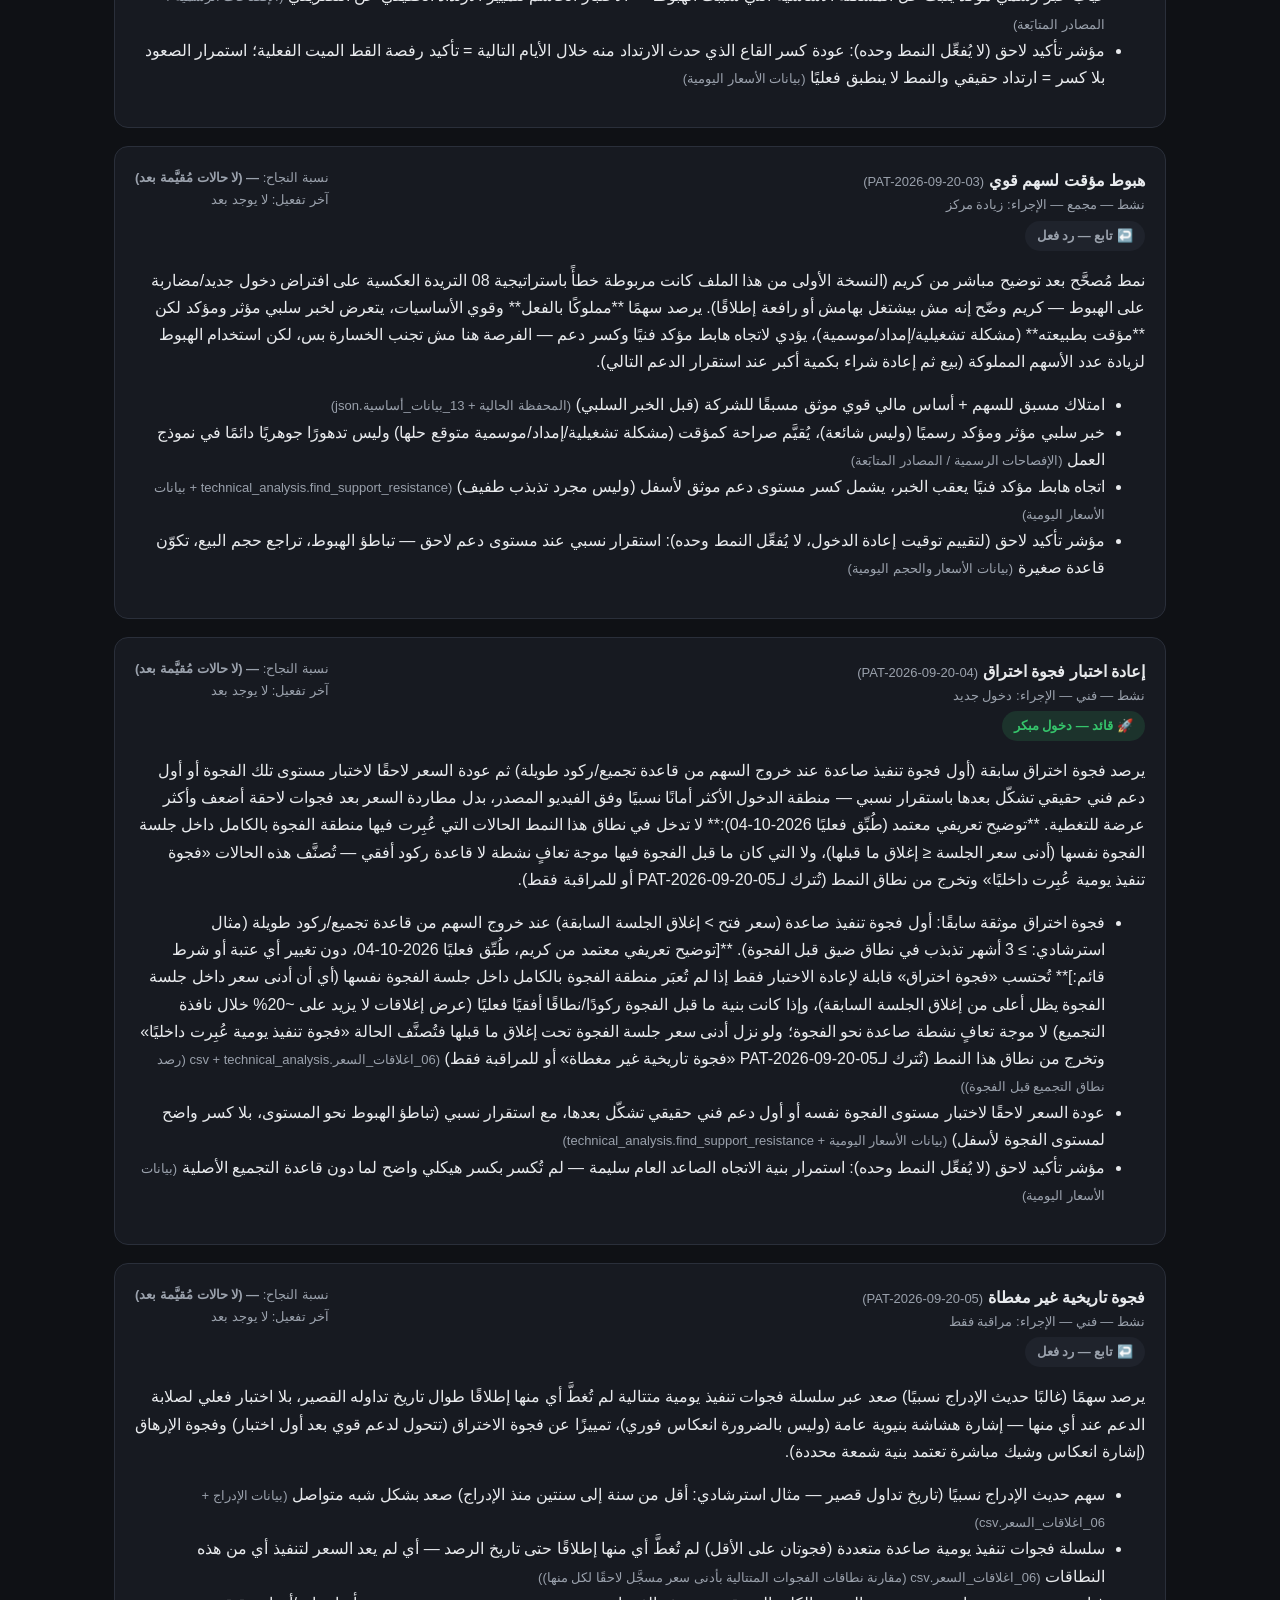
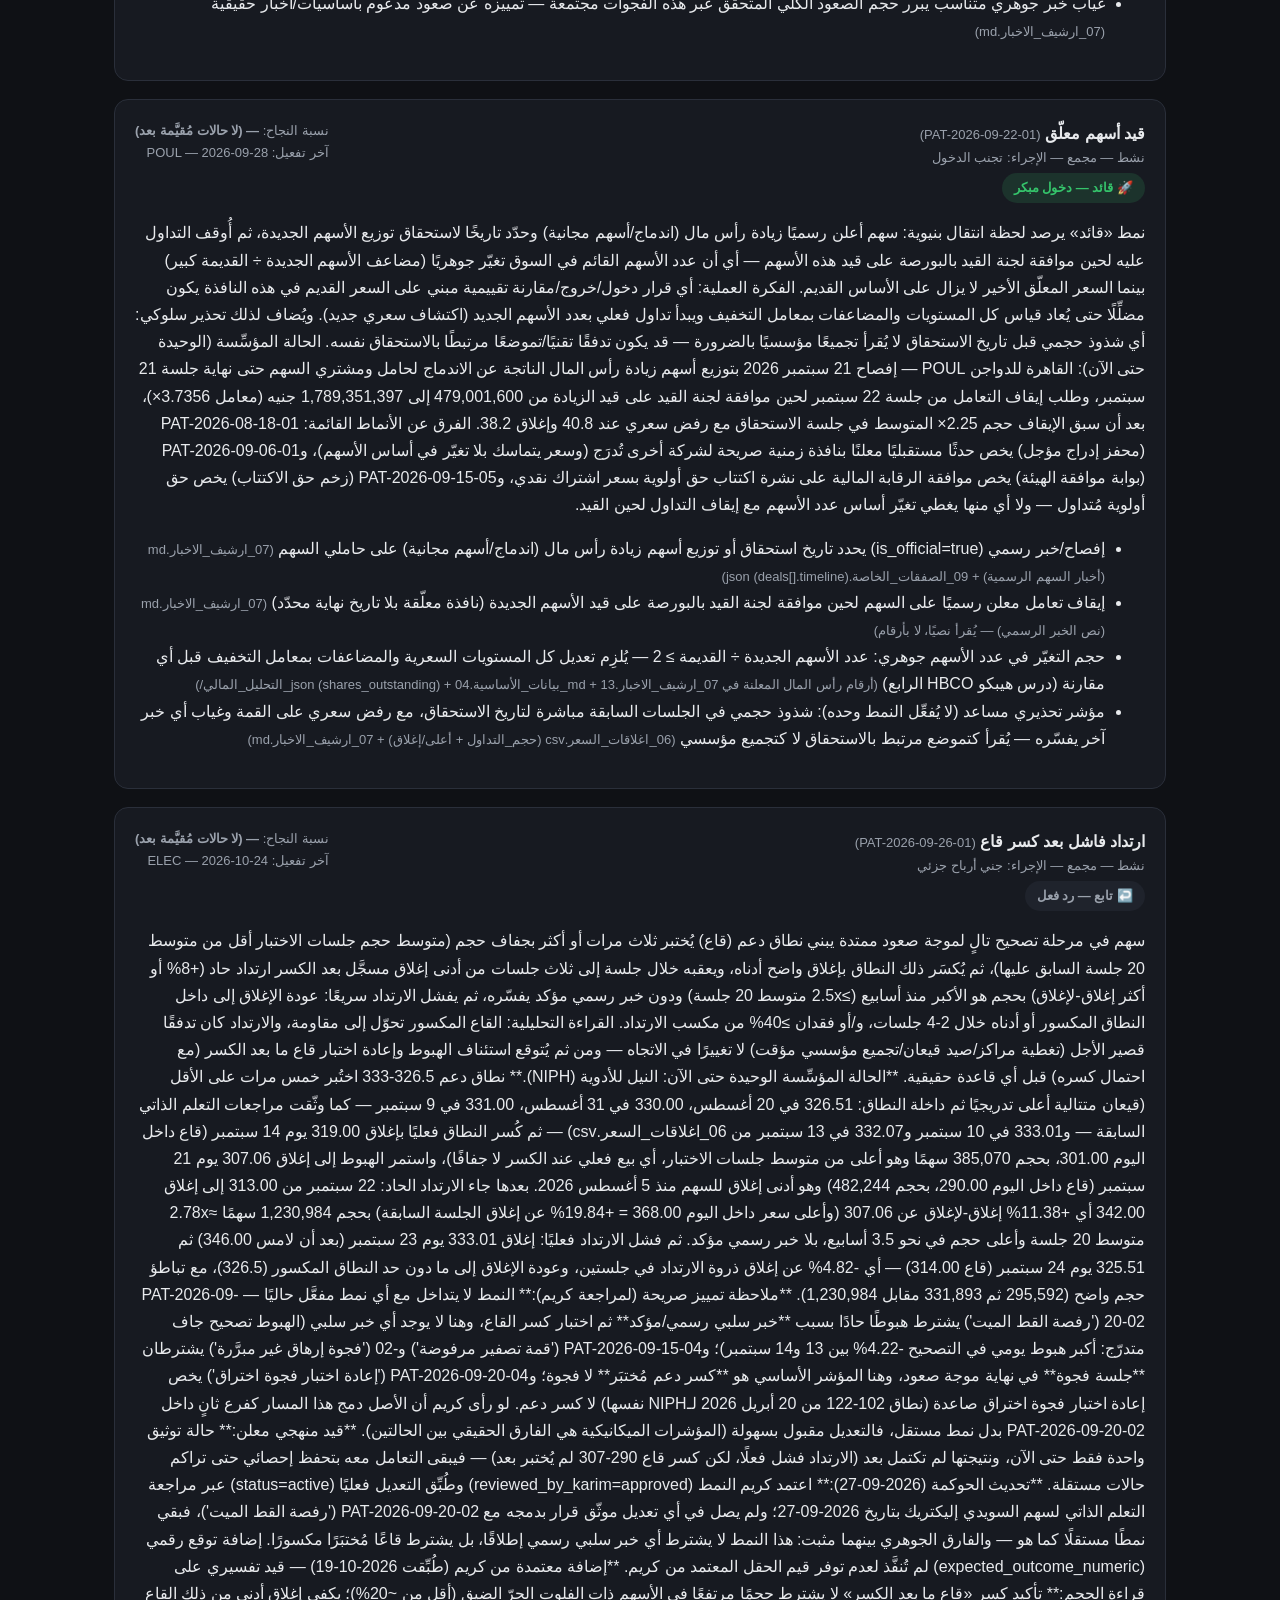
==== commit 20db5f0c: "تحديث تلقائي — 2026-11-23 20:45" ====
--- a/patterns.html
+++ b/patterns.html
@@ -5,7 +5,7 @@
   <meta name="viewport" content="width=device-width, initial-scale=1" />
   <meta name="robots" content="noindex, nofollow" />
   <title>أرشيف الأنماط — لوحة متابعة البورصة</title>
-  <link rel="stylesheet" href="style.css?v=20261123204143" />
+  <link rel="stylesheet" href="style.css?v=20261123204519" />
 </head>
 <body>
   <div class="view-only-banner">👁️ <strong>نسخة عرض فقط</strong> — تحديث دوري تلقائي · آخر تحديث: <span id="generated-at-label">...</span></div>
@@ -22,6 +22,6 @@
     <p class="muted">كل الأنماط اللي النظام اكتشفها وبيتابعها، مع نسبة نجاح كل نمط وآخر تفعيل له — للاطلاع فقط.</p>
     <div id="patterns-container"></div>
   </main>
-  <script src="app.js?v=20261123204143"></script>
+  <script src="app.js?v=20261123204519"></script>
 </body>
 </html>
